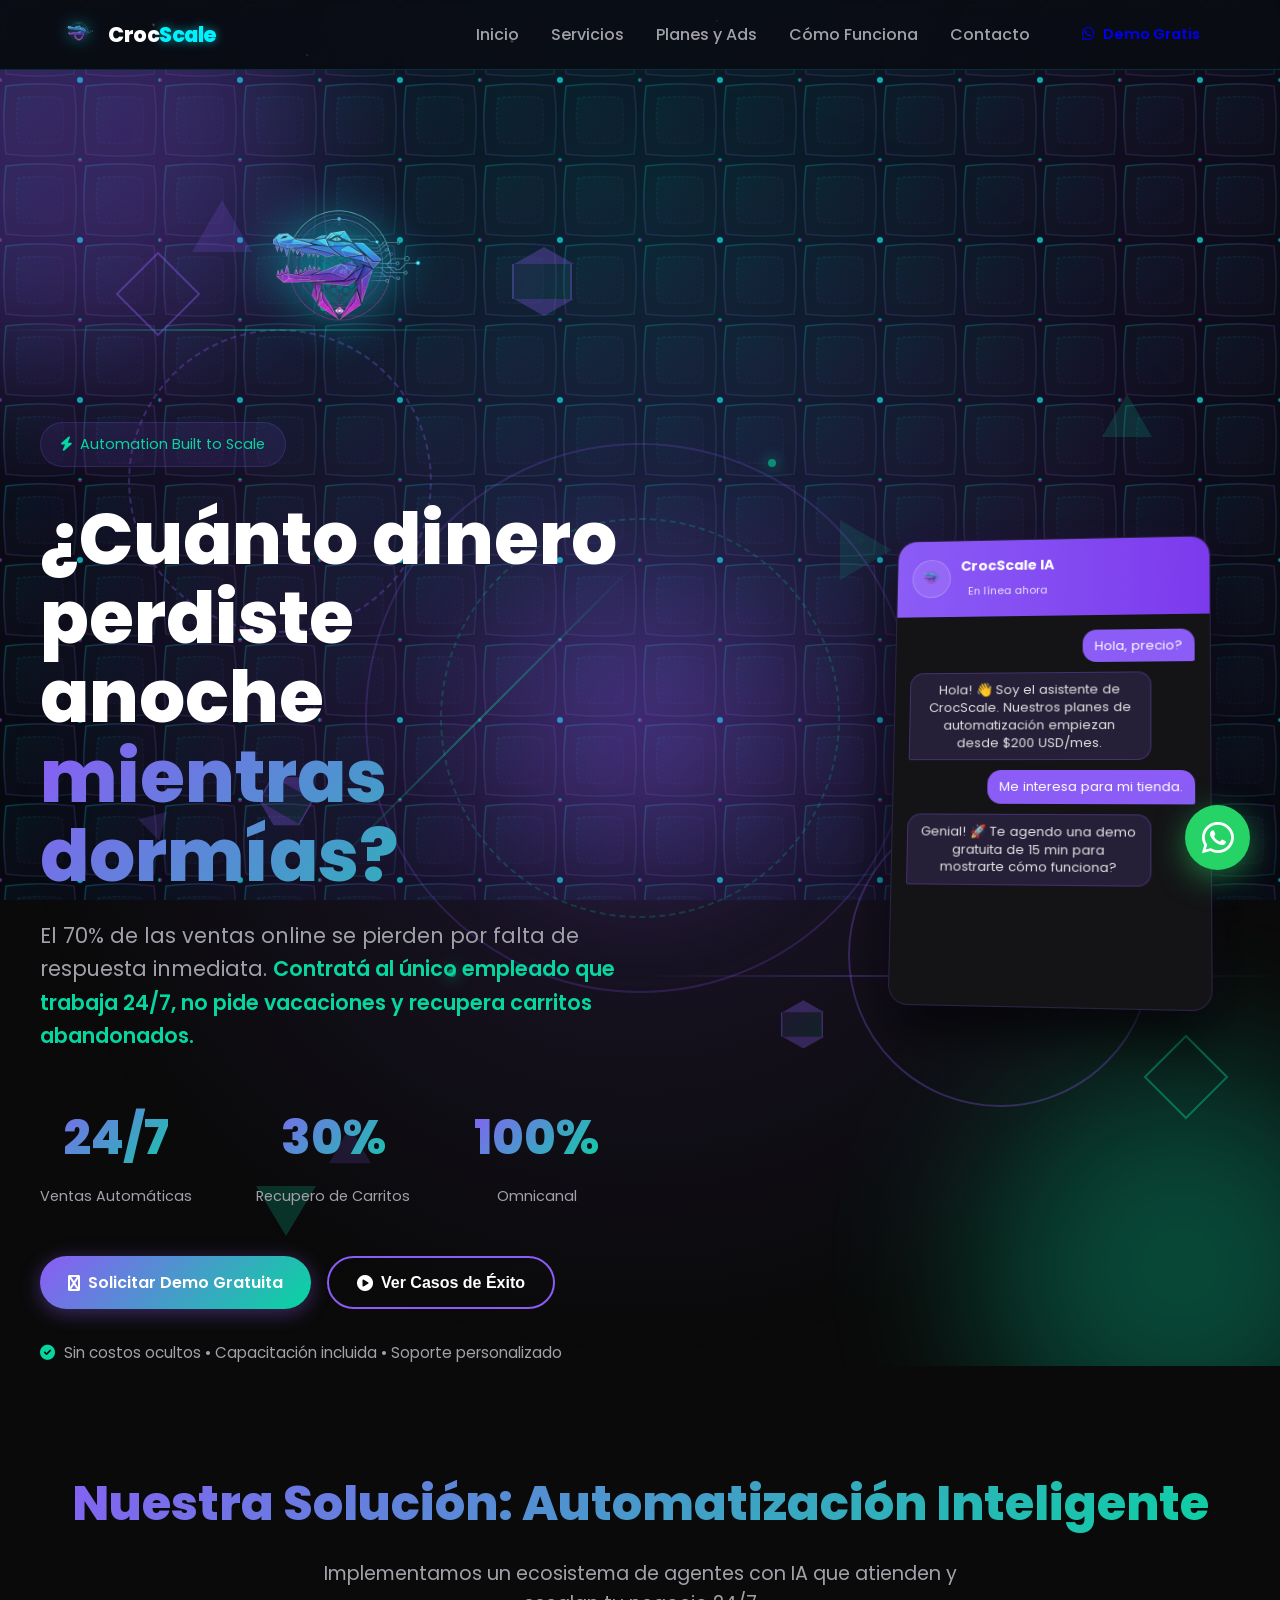
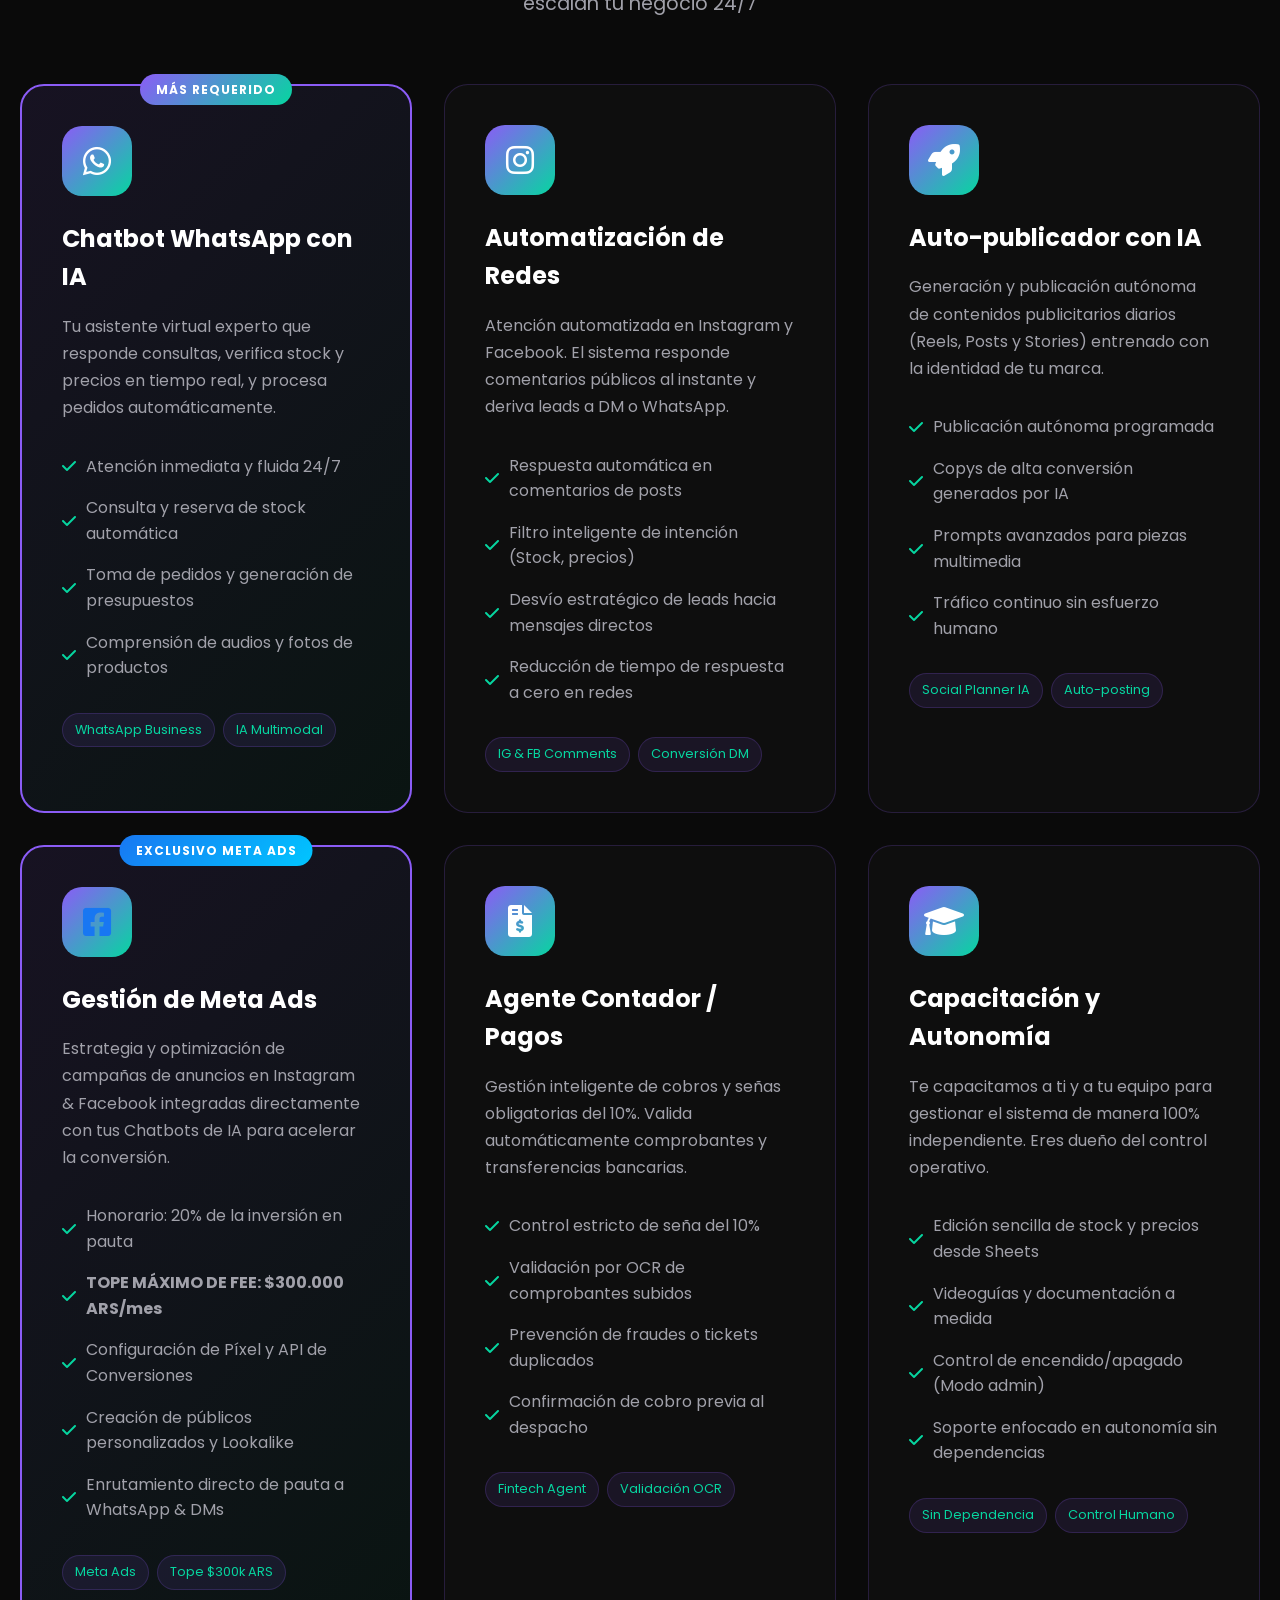
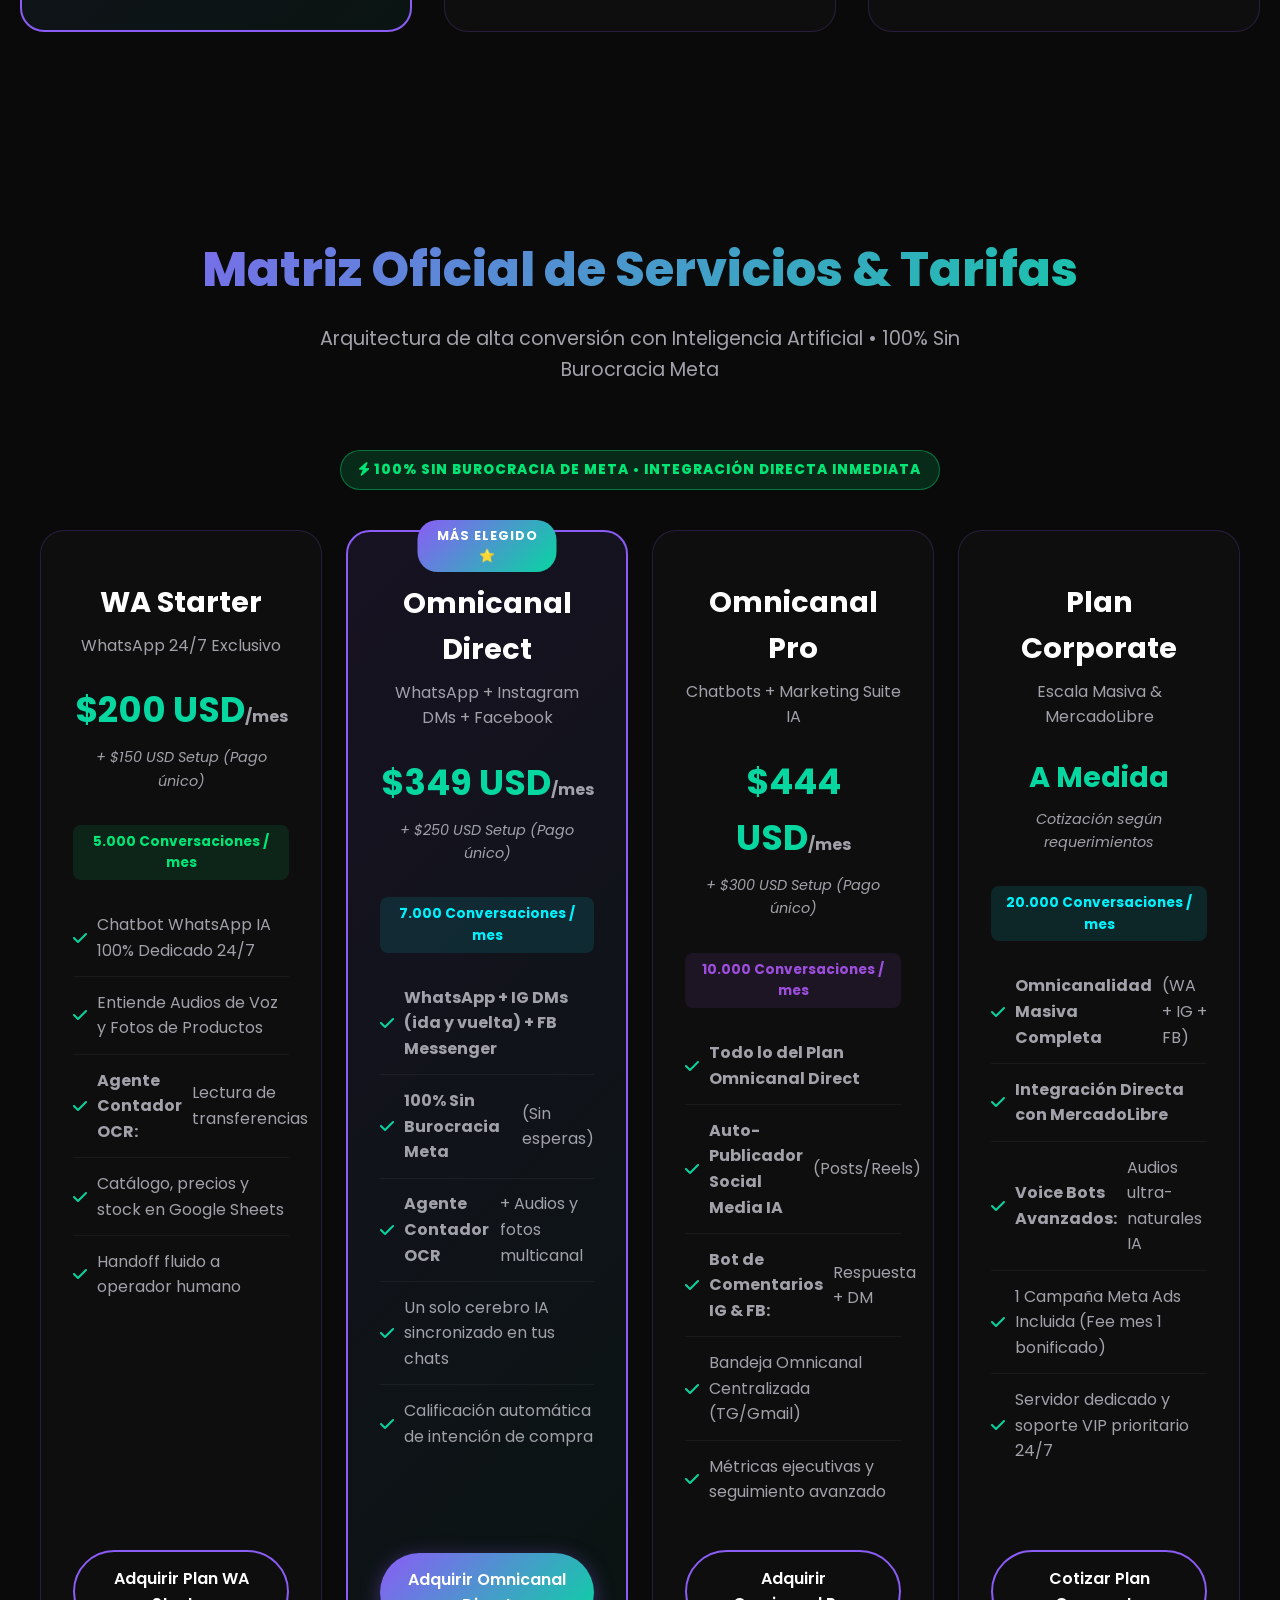
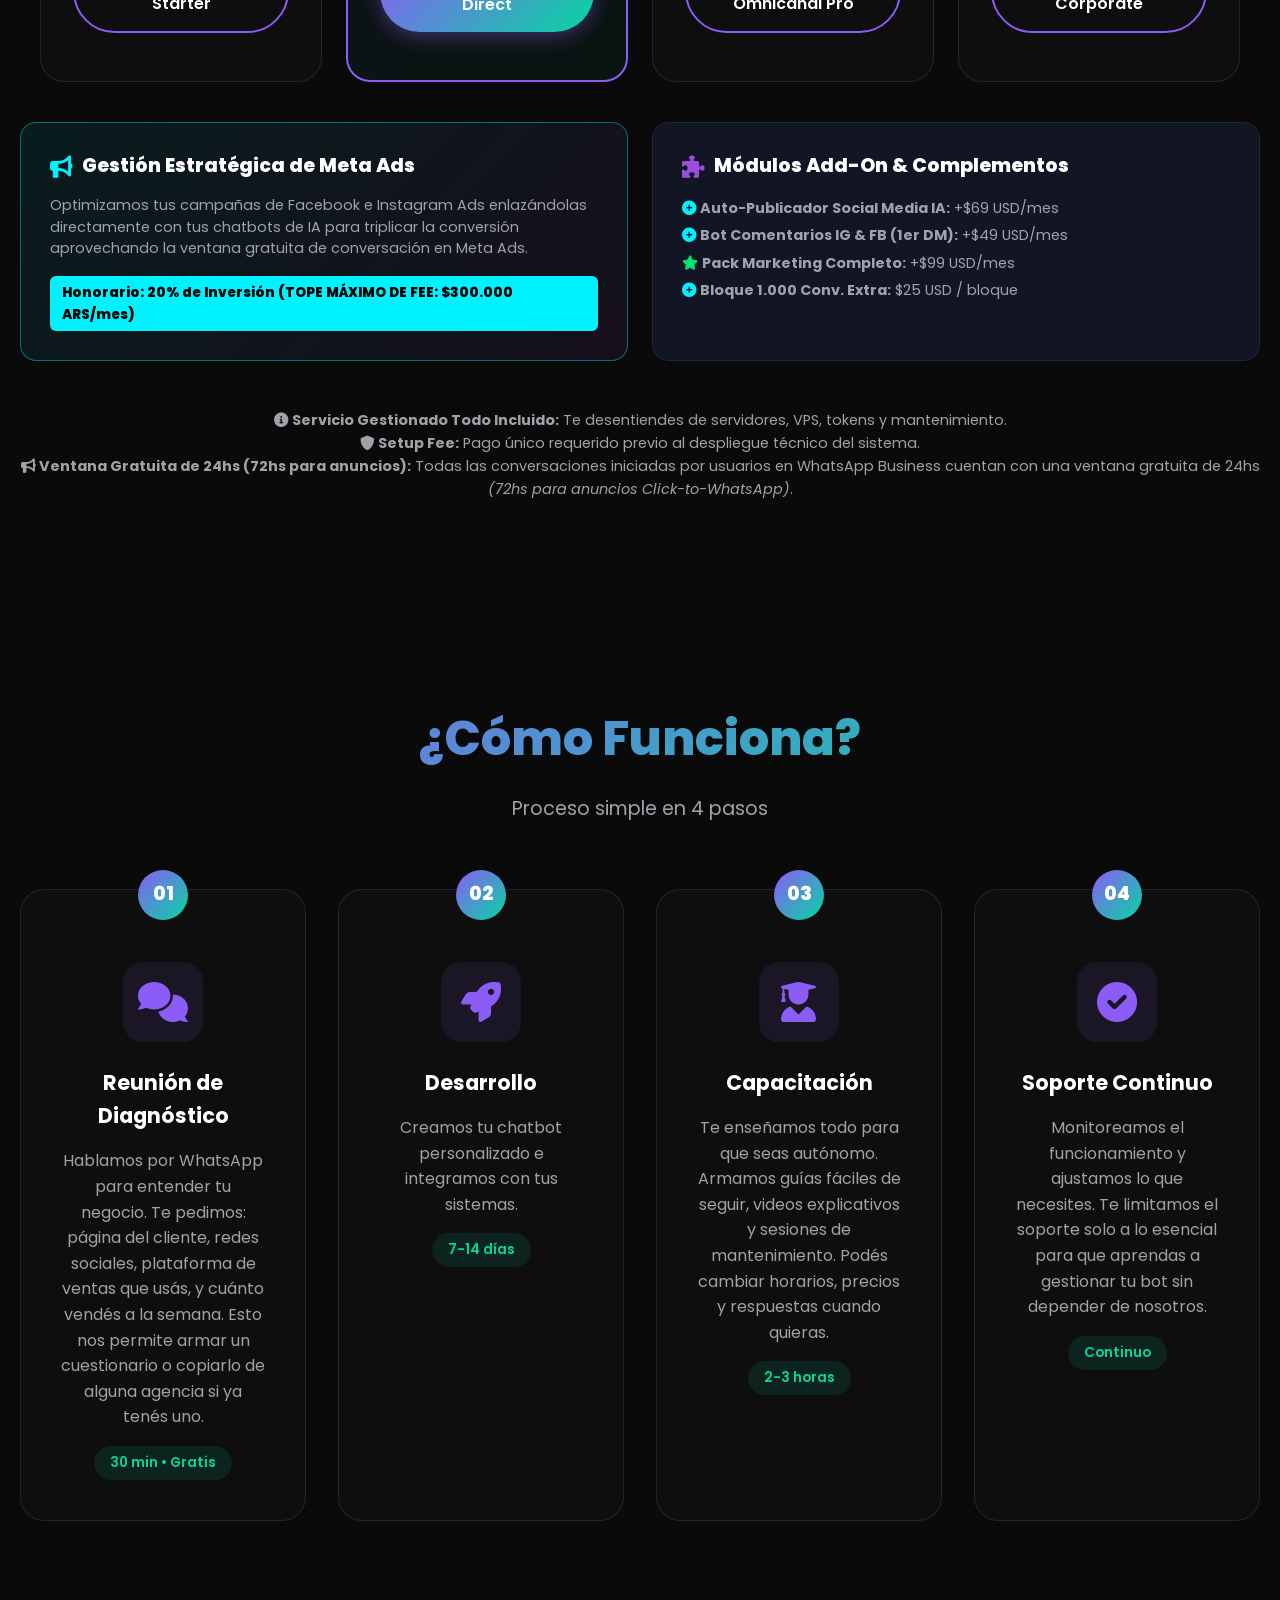
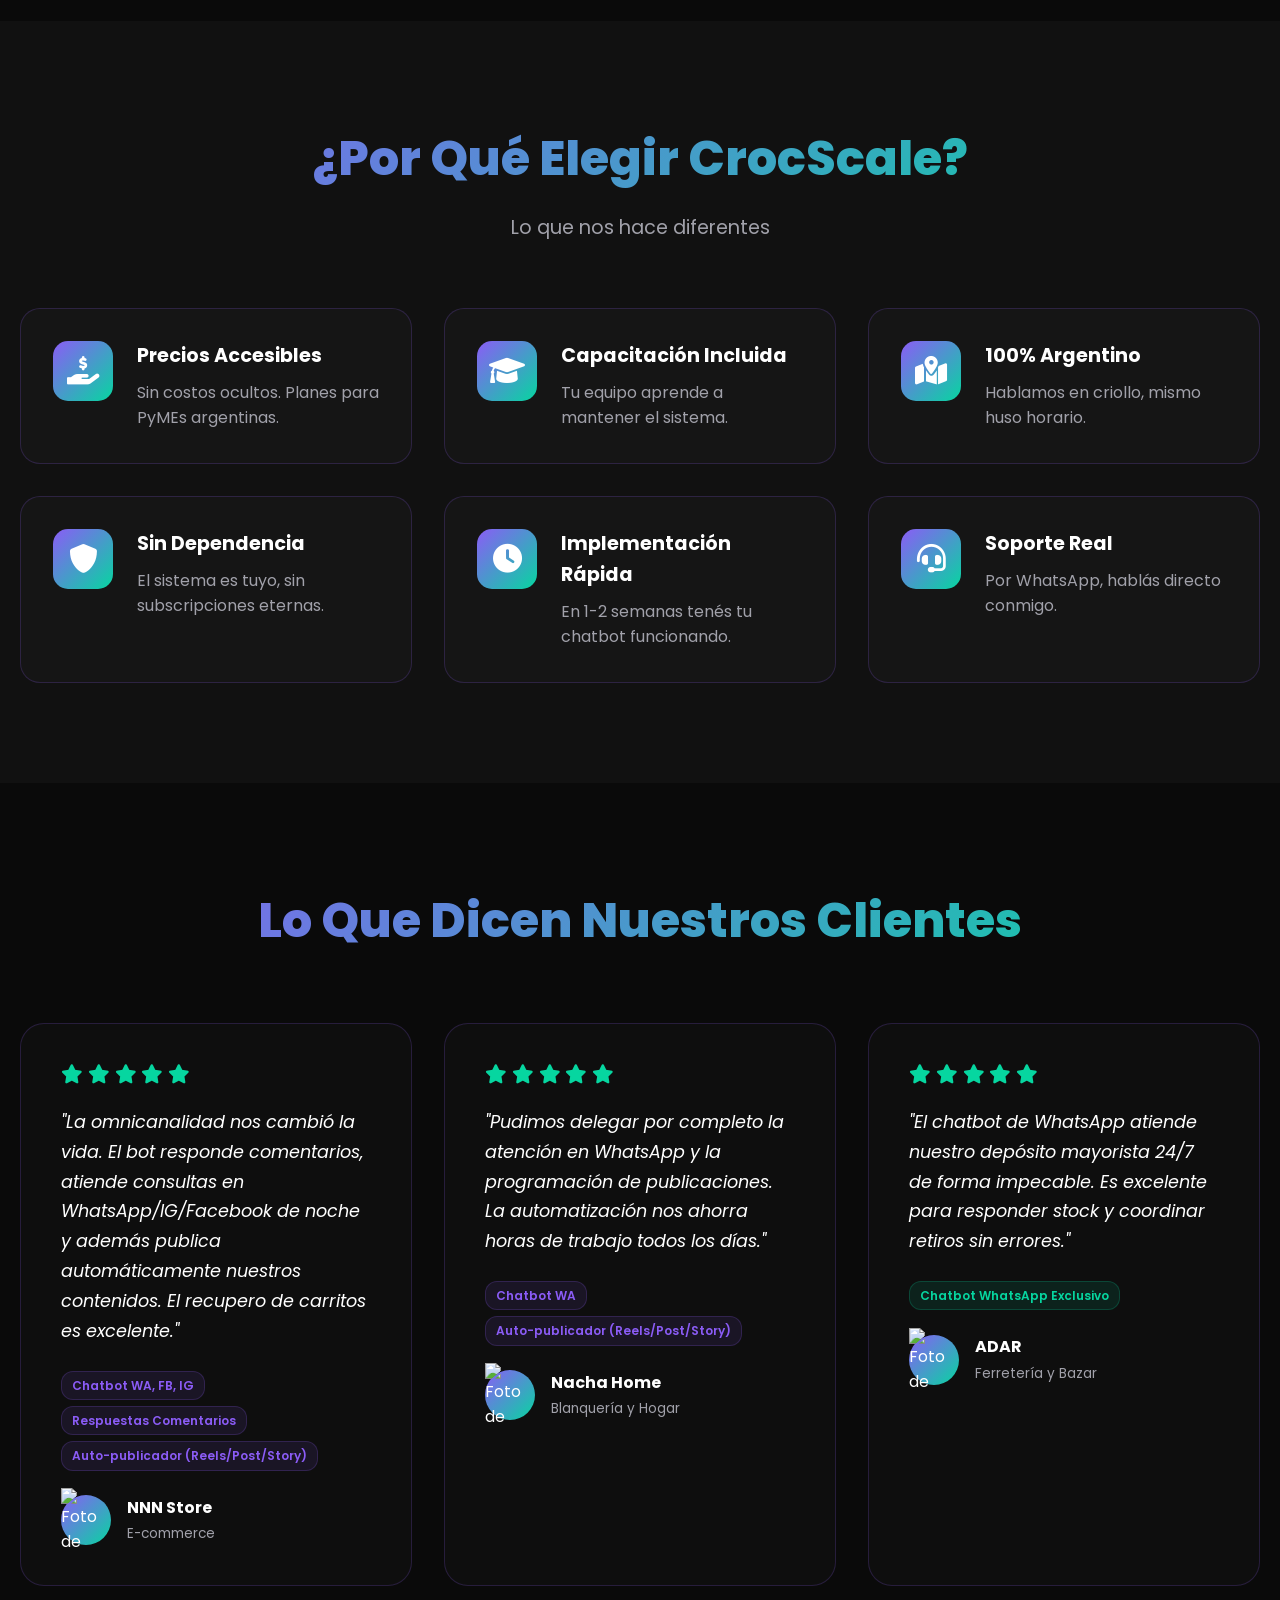
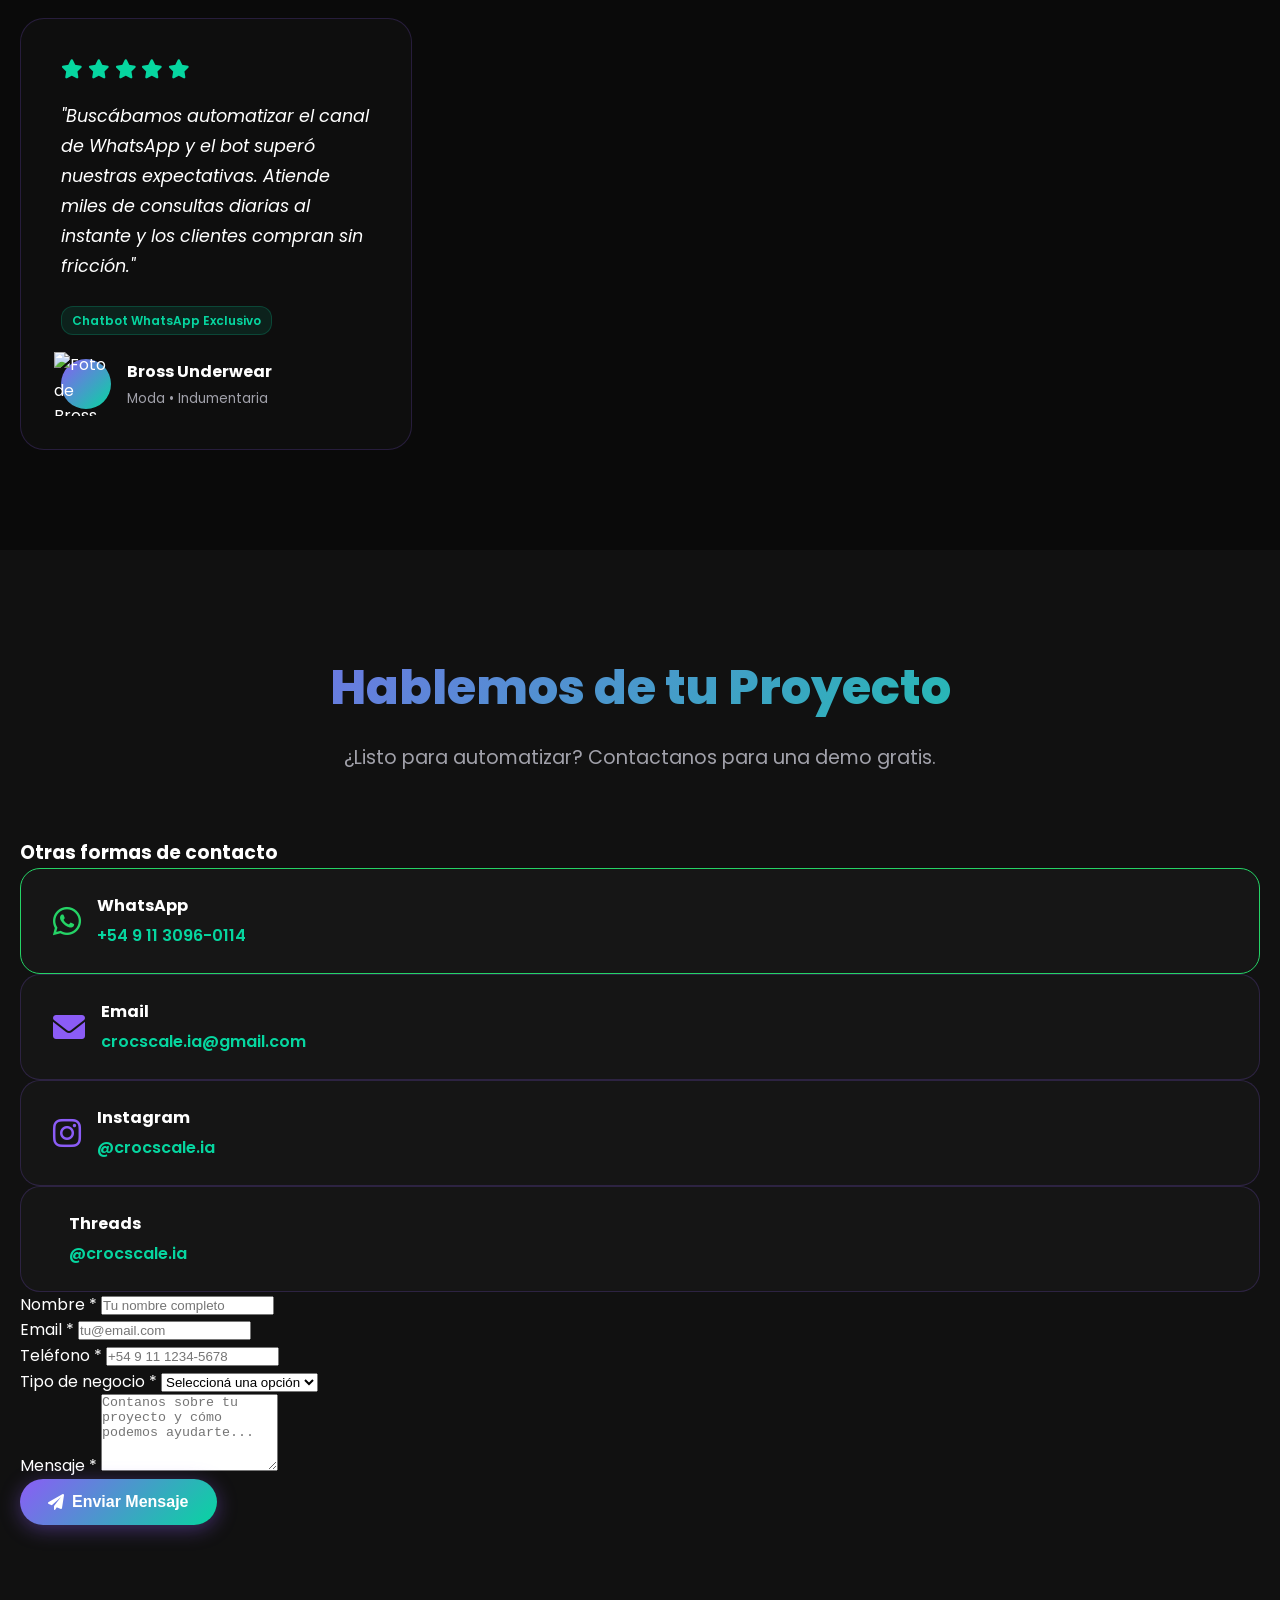
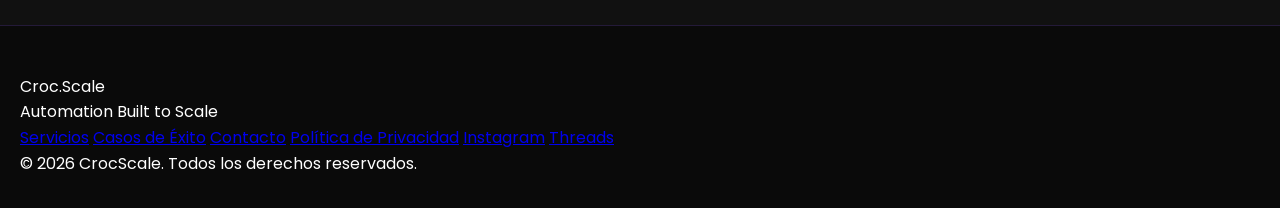
==== index.html @ 931b7dd3 "refactor(pricing): remove message count approximations to avoid confusion, remove 24-48h timeframes," ====
﻿<!DOCTYPE html>
<html lang="es">

<head>
    <meta charset="UTF-8">
    <meta name="viewport" content="width=device-width, initial-scale=1.0">
    <title>CrocScale - Automatización de Ventas con IA para E-commerce</title>
    <meta name="description"
        content="Automatizamos tu atención al cliente y ventas por WhatsApp con IA. Chatbots inteligentes para e-commerce que responden 24/7.">
    <link href="https://fonts.googleapis.com/css2?family=Poppins:wght@300;400;600;700;800&display=swap"
        rel="stylesheet">
    <link rel="stylesheet" href="https://cdnjs.cloudflare.com/ajax/libs/font-awesome/6.0.0/css/all.min.css">
    <link rel="stylesheet" href="./css/styles.css">
    <link rel="stylesheet" href="./css/mobile-menu-fix.css">
    <link rel="stylesheet" href="./css/contact-form.css">
    <!-- EmailJS -->
    <script type="text/javascript" src="https://cdn.jsdelivr.net/npm/@emailjs/browser@4/dist/email.min.js"></script>
</head>

<body>
    <!-- Fondo animado global -->
    <div class="global-background">
        <div class="geometric-shapes-global">
            <!-- Formas geométricas globales -->
            <div class="shape-global shape-global-1"></div>
            <div class="shape-global shape-global-2"></div>
            <div class="shape-global shape-global-3"></div>
            <div class="shape-global shape-global-4"></div>

        </div>
    </div>
    <!-- WhatsApp Float Button -->
    <a href="https://wa.me/5491130960114?text=Hola!%20Quiero%20información%20sobre%20automatización%20con%20IA"
        class="whatsapp-float" target="_blank" title="Contactar por WhatsApp">
        <i class="fab fa-whatsapp"></i>
    </a>

    <!-- Header -->
    <header class="header">
        <nav class="nav">
            <div class="nav-container">
                <div class="nav-logo">
                    <img src="./images/logo_crocscale.png" alt="CrocScale Logo" class="logo-img">
                    <span class="logo-text">Croc<span class="logo-accent">Scale</span></span>
                </div>
                <div class="nav-menu" id="nav-menu">
                    <a href="#inicio" class="nav-link">Inicio</a>
                    <a href="#servicios" class="nav-link">Servicios</a>
                    <a href="#planes" class="nav-link">Planes y Ads</a>
                    <a href="#como-funciona" class="nav-link">Cómo Funciona</a>
                    <a href="#contacto" class="nav-link">Contacto</a>
                    <a href="https://wa.me/5491130960114?text=Hola!%20Quiero%20automatizar%20mi%20negocio"
                        target="_blank" class="cta-button nav-cta">
                        <i class="fab fa-whatsapp"></i> Demo Gratis
                    </a>
                </div>
                <div class="nav-toggle" id="nav-toggle" role="button" aria-label="Abrir menú" aria-expanded="false"
                    tabindex="0">
                    <span></span>
                    <span></span>
                    <span></span>
                </div>
            </div>
        </nav>
    </header>

    <!-- Hero Section -->
    <section class="hero" id="inicio">
        <div class="hero-background">
            <div class="geometric-shapes">
                <div class="shape shape-1"></div>
                <div class="shape shape-2"></div>
                <div class="shape shape-3"></div>

                <!-- Triángulos animados -->
                <div class="triangle triangle-1"></div>
                <div class="triangle triangle-2"></div>
                <div class="triangle triangle-3"></div>
                <div class="triangle triangle-4"></div>
                <div class="triangle triangle-5"></div>
                <div class="triangle triangle-6"></div>

                <!-- Líneas de circuito -->
                <div class="circuit-line line-1"></div>
                <div class="circuit-line line-2"></div>
                <div class="circuit-line line-3"></div>

                <!-- Círculos orbitales -->
                <div class="orbital-circle circle-1"></div>
                <div class="orbital-circle circle-2"></div>

                <!-- Hexágonos tecnológicos -->
                <div class="hexagon hex-1"></div>
                <div class="hexagon hex-2"></div>
                <div class="hexagon hex-3"></div>

                <!-- Puntos de conexión -->
                <div class="dot dot-1"></div>
                <div class="dot dot-2"></div>
                <div class="dot dot-3"></div>
                <div class="dot dot-4"></div>
                <div class="dot dot-5"></div>

                <!-- Floating 3D Shapes -->
                <div class="floating-shape shape-cube" style="top: 15%; left: 10%; animation-duration: 25s;"></div>
                <div class="floating-shape shape-cube"
                    style="bottom: 20%; right: 5%; animation-duration: 30s; border-color: var(--accent);"></div>
                <div class="floating-shape shape-pyramid" style="top: 40%; right: 15%;"></div>
                <div class="floating-shape shape-pyramid" style="bottom: 10%; left: 20%; transform: rotate(180deg);">
                </div>
            </div>
        </div>
        <div class="hero-content">
            <div class="container">
                <div class="hero-text-wrapper">
                    <!-- Logo grande de CrocScale -->
                    <div class="hero-logo">
                        <img src="./images/logo_crocscale.png" alt="CrocScale IA" class="logo-main-image">
                    </div>
                    <div class="hero-badge">
                        <i class="fas fa-bolt"></i>
                        <span>Automation Built to Scale</span>
                    </div>
                    <h1 class="hero-title">
                        <span class="title-main">¿Cuánto dinero perdiste anoche</span>
                        <span class="title-accent">mientras dormías?</span>
                    </h1>
                    <p class="hero-subtitle">
                        El 70% de las ventas online se pierden por falta de respuesta inmediata.
                        <strong>Contratá al único empleado que trabaja 24/7, no pide vacaciones y recupera carritos
                            abandonados.</strong>
                    </p>
                    <div class="hero-stats">
                        <div class="stat-item">
                            <div class="stat-number">24/7</div>
                            <div class="stat-label">Ventas Automáticas</div>
                        </div>
                        <div class="stat-item">
                            <div class="stat-number">30%</div>
                            <div class="stat-label">Recupero de Carritos</div>
                        </div>
                        <div class="stat-item">
                            <div class="stat-number">100%</div>
                            <div class="stat-label">Omnicanal</div>
                        </div>
                    </div>
                    <div class="hero-buttons">
                        <a href="https://wa.me/5491130960114?text=Hola!%20Quiero%20una%20demo%20gratuita"
                            target="_blank" class="cta-button primary">
                            <i class="fas fa-whatsapp"></i> Solicitar Demo Gratuita
                        </a>
                        <button class="cta-button secondary"
                            onclick="document.getElementById('casos-exito').scrollIntoView({behavior: 'smooth'})">
                            <i class="fas fa-play-circle"></i> Ver Casos de Éxito
                        </button>
                    </div>
                    <div class="hero-trust">
                        <p><i class="fas fa-check-circle"></i> Sin costos ocultos • Capacitación incluida • Soporte
                            personalizado</p>
                    </div>
                </div>

                <!-- Chat Simulator -->
                <div class="chat-simulator-container">
                    <div class="chat-window">
                        <div class="chat-header">
                            <div class="chat-avatar">
                                <img src="./images/logo_crocscale.png" alt="CrocScale"
                                    style="width: 100%; height: 100%; object-fit: contain;">
                            </div>
                            <div class="chat-info">
                                <h4>CrocScale IA</h4>
                                <span>En línea ahora</span>
                            </div>
                        </div>
                        <div class="chat-body">
                            <div class="chat-message user" style="animation-delay: 1s">Hola, precio?</div>
                            <div class="typing-indicator"
                                style="animation-delay: 1.5s; animation-duration: 1s; display: none;">
                                <div class="typing-dot"></div>
                                <div class="typing-dot"></div>
                                <div class="typing-dot"></div>
                            </div>
                            <div class="chat-message bot" style="animation-delay: 2.5s">Hola! 👋 Soy el asistente de
                                CrocScale. Nuestros planes de automatización empiezan desde $200 USD/mes.</div>
                            <div class="chat-message user" style="animation-delay: 4.5s">Me interesa para mi tienda.
                            </div>
                            <div class="chat-message bot" style="animation-delay: 6s">Genial! 🚀 Te agendo una demo
                                gratuita de 15 min para mostrarte cómo funciona?</div>
                        </div>
                    </div>
                </div>
            </div>
    </section>

    <!-- Servicios Section -->
    <section class="services" id="servicios">
        <div class="container">
            <div class="section-header">
                <h2 class="section-title">Nuestra Solución: Automatización Inteligente</h2>
                <p class="section-subtitle">Implementamos un ecosistema de agentes con IA que atienden y escalan tu negocio 24/7</p>
            </div>
            <div class="services-grid">
                <!-- Chatbot WhatsApp -->
                <div class="service-card featured">
                    <div class="service-badge">MÁS REQUERIDO</div>
                    <div class="service-icon">
                        <i class="fab fa-whatsapp"></i>
                    </div>
                    <h3 class="service-title">Chatbot WhatsApp con IA</h3>
                    <p class="service-description">
                        Tu asistente virtual experto que responde consultas, verifica stock y precios en tiempo real, y procesa pedidos automáticamente.
                    </p>
                    <ul class="service-list">
                        <li><i class="fas fa-check"></i> Atención inmediata y fluida 24/7</li>
                        <li><i class="fas fa-check"></i> Consulta y reserva de stock automática</li>
                        <li><i class="fas fa-check"></i> Toma de pedidos y generación de presupuestos</li>
                        <li><i class="fas fa-check"></i> Comprensión de audios y fotos de productos</li>
                    </ul>
                    <div class="service-features">
                        <span class="feature-tag">WhatsApp Business</span>
                        <span class="feature-tag">IA Multimodal</span>
                    </div>
                </div>

                <!-- Instagram & Facebook -->
                <div class="service-card">
                    <div class="service-icon">
                        <i class="fab fa-instagram"></i>
                    </div>
                    <h3 class="service-title">Automatización de Redes</h3>
                    <p class="service-description">
                        Atención automatizada en Instagram y Facebook. El sistema responde comentarios públicos al instante y deriva leads a DM o WhatsApp.
                    </p>
                    <ul class="service-list">
                        <li><i class="fas fa-check"></i> Respuesta automática en comentarios de posts</li>
                        <li><i class="fas fa-check"></i> Filtro inteligente de intención (Stock, precios)</li>
                        <li><i class="fas fa-check"></i> Desvío estratégico de leads hacia mensajes directos</li>
                        <li><i class="fas fa-check"></i> Reducción de tiempo de respuesta a cero en redes</li>
                    </ul>
                    <div class="service-features">
                        <span class="feature-tag">IG & FB Comments</span>
                        <span class="feature-tag">Conversión DM</span>
                    </div>
                </div>

                <!-- Auto-publicador -->
                <div class="service-card">
                    <div class="service-icon">
                        <i class="fas fa-rocket"></i>
                    </div>
                    <h3 class="service-title">Auto-publicador con IA</h3>
                    <p class="service-description">
                        Generación y publicación autónoma de contenidos publicitarios diarios (Reels, Posts y Stories) entrenado con la identidad de tu marca.
                    </p>
                    <ul class="service-list">
                        <li><i class="fas fa-check"></i> Publicación autónoma programada</li>
                        <li><i class="fas fa-check"></i> Copys de alta conversión generados por IA</li>
                        <li><i class="fas fa-check"></i> Prompts avanzados para piezas multimedia</li>
                        <li><i class="fas fa-check"></i> Tráfico continuo sin esfuerzo humano</li>
                    </ul>
                    <div class="service-features">
                        <span class="feature-tag">Social Planner IA</span>
                        <span class="feature-tag">Auto-posting</span>
                    </div>
                </div>

                <!-- Meta Ads & Pauta -->
                <div class="service-card featured">
                    <div class="service-badge" style="background: linear-gradient(135deg, #1877F2, #00C6FF);">EXCLUSIVO META ADS</div>
                    <div class="service-icon">
                        <i class="fab fa-facebook-square" style="color: #1877F2;"></i>
                    </div>
                    <h3 class="service-title">Gestión de Meta Ads</h3>
                    <p class="service-description">
                        Estrategia y optimización de campañas de anuncios en Instagram & Facebook integradas directamente con tus Chatbots de IA para acelerar la conversión.
                    </p>
                    <ul class="service-list">
                        <li><i class="fas fa-check"></i> Honorario: 20% de la inversión en pauta</li>
                        <li><i class="fas fa-check"></i> <strong>TOPE MÁXIMO DE FEE: $300.000 ARS/mes</strong></li>
                        <li><i class="fas fa-check"></i> Configuración de Píxel y API de Conversiones</li>
                        <li><i class="fas fa-check"></i> Creación de públicos personalizados y Lookalike</li>
                        <li><i class="fas fa-check"></i> Enrutamiento directo de pauta a WhatsApp & DMs</li>
                    </ul>
                    <div class="service-features">
                        <span class="feature-tag">Meta Ads</span>
                        <span class="feature-tag">Tope $300k ARS</span>
                    </div>
                </div>

                <!-- Agente Contador -->
                <div class="service-card">
                    <div class="service-icon">
                        <i class="fas fa-file-invoice-dollar"></i>
                    </div>
                    <h3 class="service-title">Agente Contador / Pagos</h3>
                    <p class="service-description">
                        Gestión inteligente de cobros y señas obligatorias del 10%. Valida automáticamente comprobantes y transferencias bancarias.
                    </p>
                    <ul class="service-list">
                        <li><i class="fas fa-check"></i> Control estricto de seña del 10%</li>
                        <li><i class="fas fa-check"></i> Validación por OCR de comprobantes subidos</li>
                        <li><i class="fas fa-check"></i> Prevención de fraudes o tickets duplicados</li>
                        <li><i class="fas fa-check"></i> Confirmación de cobro previa al despacho</li>
                    </ul>
                    <div class="service-features">
                        <span class="feature-tag">Fintech Agent</span>
                        <span class="feature-tag">Validación OCR</span>
                    </div>
                </div>

                <!-- Capacitación y Soporte -->
                <div class="service-card">
                    <div class="service-icon">
                        <i class="fas fa-graduation-cap"></i>
                    </div>
                    <h3 class="service-title">Capacitación y Autonomía</h3>
                    <p class="service-description">
                        Te capacitamos a ti y a tu equipo para gestionar el sistema de manera 100% independiente. Eres dueño del control operativo.
                    </p>
                    <ul class="service-list">
                        <li><i class="fas fa-check"></i> Edición sencilla de stock y precios desde Sheets</li>
                        <li><i class="fas fa-check"></i> Videoguías y documentación a medida</li>
                        <li><i class="fas fa-check"></i> Control de encendido/apagado (Modo admin)</li>
                        <li><i class="fas fa-check"></i> Soporte enfocado en autonomía sin dependencias</li>
                    </ul>
                    <div class="service-features">
                        <span class="feature-tag">Sin Dependencia</span>
                        <span class="feature-tag">Control Humano</span>
                    </div>
                </div>
            </div>
        </div>
    </section>

    <!-- Planes Section -->
    <section class="pricing-section" id="planes">
        <div class="container">
            <div class="section-header">
                <h2 class="section-title">Matriz Oficial de Servicios & Tarifas</h2>
                <p class="section-subtitle">Arquitectura de alta conversión con Inteligencia Artificial • 100% Sin Burocracia Meta</p>
            </div>

            <!-- BADGE HERO SIN BUROCRACIA -->
            <div style="text-align: center; margin-bottom: 2.5rem;">
                <div style="display: inline-block; background: rgba(0, 230, 118, 0.15); border: 1px solid rgba(0, 230, 118, 0.4); color: #00e676; font-size: 0.85rem; font-weight: 800; padding: 8px 18px; border-radius: 25px; text-transform: uppercase; letter-spacing: 1px;">
                    <i class="fas fa-bolt"></i> 100% Sin Burocracia de Meta • Integración Directa Inmediata
                </div>
            </div>

            <div class="pricing-grid" style="grid-template-columns: repeat(auto-fit, minmax(260px, 1fr)); gap: 1.5rem;">
                <!-- Plan WA Starter -->
                <div class="pricing-card">
                    <div class="pricing-header">
                        <h3>WA Starter</h3>
                        <p class="pricing-subtitle">WhatsApp 24/7 Exclusivo</p>
                        <div class="pricing-price">$200 USD<small>/mes</small></div>
                        <p class="pricing-setup">+ $150 USD Setup (Pago único)</p>
                    </div>
                    <div class="pricing-body">
                        <div style="background: rgba(0, 230, 118, 0.1); color: #00e676; font-size: 0.85rem; font-weight: 700; padding: 6px 10px; border-radius: 8px; text-align: center; margin-bottom: 1.2rem;">
                            5.000 Conversaciones / mes
                        </div>
                        <ul class="pricing-features">
                            <li><i class="fas fa-check"></i> Chatbot WhatsApp IA 100% Dedicado 24/7</li>
                            <li><i class="fas fa-check"></i> Entiende Audios de Voz y Fotos de Productos</li>
                            <li><i class="fas fa-check"></i> <strong>Agente Contador OCR:</strong> Lectura de transferencias</li>
                            <li><i class="fas fa-check"></i> Catálogo, precios y stock en Google Sheets</li>
                            <li><i class="fas fa-check"></i> Handoff fluido a operador humano</li>
                        </ul>
                        <a href="https://wa.me/5491130960114?text=Me%20interesa%20el%20Plan%20WA%20Starter" target="_blank"
                            class="cta-button secondary full-width">
                            Adquirir Plan WA Starter
                        </a>
                    </div>
                </div>

                <!-- Plan Omnicanal Direct -->
                <div class="pricing-card featured">
                    <div class="pricing-badge">MÁS ELEGIDO ⭐</div>
                    <div class="pricing-header">
                        <h3>Omnicanal Direct</h3>
                        <p class="pricing-subtitle">WhatsApp + Instagram DMs + Facebook</p>
                        <div class="pricing-price">$349 USD<small>/mes</small></div>
                        <p class="pricing-setup">+ $250 USD Setup (Pago único)</p>
                    </div>
                    <div class="pricing-body">
                        <div style="background: rgba(0, 242, 254, 0.1); color: #00f2fe; font-size: 0.85rem; font-weight: 700; padding: 6px 10px; border-radius: 8px; text-align: center; margin-bottom: 1.2rem;">
                            7.000 Conversaciones / mes
                        </div>
                        <ul class="pricing-features">
                            <li><i class="fas fa-check"></i> <strong>WhatsApp + IG DMs (ida y vuelta) + FB Messenger</strong></li>
                            <li><i class="fas fa-check"></i> <strong>100% Sin Burocracia Meta</strong> (Sin esperas)</li>
                            <li><i class="fas fa-check"></i> <strong>Agente Contador OCR</strong> + Audios y fotos multicanal</li>
                            <li><i class="fas fa-check"></i> Un solo cerebro IA sincronizado en tus chats</li>
                            <li><i class="fas fa-check"></i> Calificación automática de intención de compra</li>
                        </ul>
                        <a href="https://wa.me/5491130960114?text=Me%20interesa%20el%20Plan%20Omnicanal%20Direct" target="_blank"
                            class="cta-button primary full-width">
                            Adquirir Omnicanal Direct
                        </a>
                    </div>
                </div>

                <!-- Omnicanal Pro -->
                <div class="pricing-card">
                    <div class="pricing-header">
                        <h3>Omnicanal Pro</h3>
                        <p class="pricing-subtitle">Chatbots + Marketing Suite IA</p>
                        <div class="pricing-price">$444 USD<small>/mes</small></div>
                        <p class="pricing-setup">+ $300 USD Setup (Pago único)</p>
                    </div>
                    <div class="pricing-body">
                        <div style="background: rgba(157, 78, 221, 0.1); color: #9d4edd; font-size: 0.85rem; font-weight: 700; padding: 6px 10px; border-radius: 8px; text-align: center; margin-bottom: 1.2rem;">
                            10.000 Conversaciones / mes
                        </div>
                        <ul class="pricing-features">
                            <li><i class="fas fa-check"></i> <strong>Todo lo del Plan Omnicanal Direct</strong></li>
                            <li><i class="fas fa-check"></i> <strong>Auto-Publicador Social Media IA</strong> (Posts/Reels)</li>
                            <li><i class="fas fa-check"></i> <strong>Bot de Comentarios IG & FB:</strong> Respuesta + DM</li>
                            <li><i class="fas fa-check"></i> Bandeja Omnicanal Centralizada (TG/Gmail)</li>
                            <li><i class="fas fa-check"></i> Métricas ejecutivas y seguimiento avanzado</li>
                        </ul>
                        <a href="https://wa.me/5491130960114?text=Me%20interesa%20el%20Plan%20Omnicanal%20Pro" target="_blank"
                            class="cta-button secondary full-width">
                            Adquirir Omnicanal Pro
                        </a>
                    </div>
                </div>

                <!-- Plan Corporate -->
                <div class="pricing-card">
                    <div class="pricing-header">
                        <h3>Plan Corporate</h3>
                        <p class="pricing-subtitle">Escala Masiva & MercadoLibre</p>
                        <div class="pricing-price" style="font-size: 1.8rem;">A Medida</div>
                        <p class="pricing-setup">Cotización según requerimientos</p>
                    </div>
                    <div class="pricing-body">
                        <div style="background: rgba(0, 242, 254, 0.1); color: #00f2fe; font-size: 0.85rem; font-weight: 700; padding: 6px 10px; border-radius: 8px; text-align: center; margin-bottom: 1.2rem;">
                            20.000 Conversaciones / mes
                        </div>
                        <ul class="pricing-features">
                            <li><i class="fas fa-check"></i> <strong>Omnicanalidad Masiva Completa</strong> (WA + IG + FB)</li>
                            <li><i class="fas fa-check"></i> <strong>Integración Directa con MercadoLibre</strong></li>
                            <li><i class="fas fa-check"></i> <strong>Voice Bots Avanzados:</strong> Audios ultra-naturales IA</li>
                            <li><i class="fas fa-check"></i> 1 Campaña Meta Ads Incluida (Fee mes 1 bonificado)</li>
                            <li><i class="fas fa-check"></i> Servidor dedicado y soporte VIP prioritario 24/7</li>
                        </ul>
                        <a href="https://wa.me/5491130960114?text=Hola,%20quiero%20cotizar%20el%20Plan%20Corporate%20a%20medida" target="_blank"
                            class="cta-button secondary full-width">
                            Cotizar Plan Corporate
                        </a>
                    </div>
                </div>
            </div>

            <!-- BLOQUE DE META ADS & ADD-ONS -->
            <div style="display: grid; grid-template-columns: repeat(auto-fit, minmax(320px, 1fr)); gap: 1.5rem; margin-top: 2.5rem;">
                <!-- Meta Ads -->
                <div style="background: linear-gradient(135deg, rgba(0, 242, 254, 0.08), rgba(157, 78, 221, 0.08)); border: 1px solid rgba(0, 242, 254, 0.4); border-radius: 16px; padding: 1.8rem;">
                    <div style="display: flex; align-items: center; gap: 10px; margin-bottom: 0.8rem;">
                        <i class="fas fa-bullhorn" style="color: #00f2fe; font-size: 1.4rem;"></i>
                        <h3 style="font-size: 1.2rem; font-weight: 800; color: #fff;">Gestión Estratégica de Meta Ads</h3>
                    </div>
                    <p style="font-size: 0.9rem; color: var(--text-secondary); line-height: 1.5; margin-bottom: 1rem;">
                        Optimizamos tus campañas de Facebook e Instagram Ads enlazándolas directamente con tus chatbots de IA para triplicar la conversión aprovechando la ventana gratuita de conversación en Meta Ads.
                    </p>
                    <div style="background: #00f2fe; color: #000; font-weight: 800; font-size: 0.85rem; padding: 6px 12px; border-radius: 6px; display: inline-block;">
                        Honorario: 20% de Inversión (TOPE MÁXIMO DE FEE: $300.000 ARS/mes)
                    </div>
                </div>

                <!-- Add-ons -->
                <div style="background: var(--card-bg, #121624); border: 1px solid var(--card-border, #1e2638); border-radius: 16px; padding: 1.8rem;">
                    <div style="display: flex; align-items: center; gap: 10px; margin-bottom: 0.8rem;">
                        <i class="fas fa-puzzle-piece" style="color: #9d4edd; font-size: 1.4rem;"></i>
                        <h3 style="font-size: 1.2rem; font-weight: 800; color: #fff;">Módulos Add-On & Complementos</h3>
                    </div>
                    <ul style="list-style: none; font-size: 0.9rem; color: var(--text-secondary); line-height: 1.9;">
                        <li><i class="fas fa-plus-circle" style="color:#00f2fe;"></i> <strong>Auto-Publicador Social Media IA:</strong> +$69 USD/mes</li>
                        <li><i class="fas fa-plus-circle" style="color:#00f2fe;"></i> <strong>Bot Comentarios IG & FB (1er DM):</strong> +$49 USD/mes</li>
                        <li><i class="fas fa-star" style="color:#00e676;"></i> <strong>Pack Marketing Completo:</strong> +$99 USD/mes</li>
                        <li><i class="fas fa-plus-circle" style="color:#00f2fe;"></i> <strong>Bloque 1.000 Conv. Extra:</strong> $25 USD / bloque</li>
                    </ul>
                </div>
            </div>

            <!-- Aclaraciones y modelos de servicio -->
            <div class="pricing-notes" style="margin-top: 3rem; text-align: center; font-size: 0.9rem; color: var(--text-secondary); line-height: 1.6;">
                <p><i class="fas fa-info-circle"></i> <strong>Servicio Gestionado Todo Incluido:</strong> Te desentiendes de servidores, VPS, tokens y mantenimiento.</p>
                <p><i class="fas fa-shield-alt"></i> <strong>Setup Fee:</strong> Pago único requerido previo al despliegue técnico del sistema.</p>
                <p><i class="fas fa-bullhorn"></i> <strong>Ventana Gratuita de 24hs (72hs para anuncios):</strong> Todas las conversaciones iniciadas por usuarios en WhatsApp Business cuentan con una ventana gratuita de 24hs <em>(72hs para anuncios Click-to-WhatsApp)</em>.</p>
            </div>
        </div>
    </section>

    <!-- Cómo Funciona -->
    <section class="how-it-works" id="como-funciona">
        <div class="container">
            <div class="section-header">
                <h2 class="section-title">¿Cómo Funciona?</h2>
                <p class="section-subtitle">Proceso simple en 4 pasos</p>
            </div>
            <div class="steps-container">
                <div class="step-item">
                    <div class="step-number">01</div>
                    <div class="step-icon">
                        <i class="fas fa-comments"></i>
                    </div>
                    <h3>Reunión de Diagnóstico</h3>
                    <p>Hablamos por WhatsApp para entender tu negocio. Te pedimos: página del cliente, redes sociales,
                        plataforma de ventas que usás, y cuánto vendés a la semana. Esto nos permite armar un
                        cuestionario o copiarlo de alguna agencia si ya tenés uno.</p>
                    <div class="step-time">30 min • Gratis</div>
                </div>

                <div class="step-item">
                    <div class="step-number">02</div>
                    <div class="step-icon">
                        <i class="fas fa-rocket"></i>
                    </div>
                    <h3>Desarrollo</h3>
                    <p>Creamos tu chatbot personalizado e integramos con tus sistemas.</p>
                    <div class="step-time">7-14 días</div>
                </div>

                <div class="step-item">
                    <div class="step-number">03</div>
                    <div class="step-icon">
                        <i class="fas fa-user-graduate"></i>
                    </div>
                    <h3>Capacitación</h3>
                    <p>Te enseñamos todo para que seas autónomo. Armamos guías fáciles de seguir, videos explicativos y
                        sesiones de mantenimiento. Podés cambiar horarios, precios y respuestas cuando quieras.</p>
                    <div class="step-time">2-3 horas</div>
                </div>

                <div class="step-item">
                    <div class="step-number">04</div>
                    <div class="step-icon">
                        <i class="fas fa-check-circle"></i>
                    </div>
                    <h3>Soporte Continuo</h3>
                    <p>Monitoreamos el funcionamiento y ajustamos lo que necesites. Te limitamos el soporte solo a lo
                        esencial para que aprendas a gestionar tu bot sin depender de nosotros.</p>
                    <div class="step-time">Continuo</div>
                </div>
            </div>
        </div>
    </section>

    <!-- Beneficios -->
    <section class="benefits">
        <div class="container">
            <div class="section-header">
                <h2 class="section-title">¿Por Qué Elegir CrocScale?</h2>
                <p class="section-subtitle">Lo que nos hace diferentes</p>
            </div>
            <div class="benefits-grid">
                <div class="benefit-item">
                    <div class="benefit-icon">
                        <i class="fas fa-hand-holding-usd"></i>
                    </div>
                    <div class="benefit-content">
                        <h3>Precios Accesibles</h3>
                        <p>Sin costos ocultos. Planes para PyMEs argentinas.</p>
                    </div>
                </div>

                <div class="benefit-item">
                    <div class="benefit-icon">
                        <i class="fas fa-graduation-cap"></i>
                    </div>
                    <div class="benefit-content">
                        <h3>Capacitación Incluida</h3>
                        <p>Tu equipo aprende a mantener el sistema.</p>
                    </div>
                </div>

                <div class="benefit-item">
                    <div class="benefit-icon">
                        <i class="fas fa-map-marked-alt"></i>
                    </div>
                    <div class="benefit-content">
                        <h3>100% Argentino</h3>
                        <p>Hablamos en criollo, mismo huso horario.</p>
                    </div>
                </div>

                <div class="benefit-item">
                    <div class="benefit-icon">
                        <i class="fas fa-shield-alt"></i>
                    </div>
                    <div class="benefit-content">
                        <h3>Sin Dependencia</h3>
                        <p>El sistema es tuyo, sin subscripciones eternas.</p>
                    </div>
                </div>

                <div class="benefit-item">
                    <div class="benefit-icon">
                        <i class="fas fa-clock"></i>
                    </div>
                    <div class="benefit-content">
                        <h3>Implementación Rápida</h3>
                        <p>En 1-2 semanas tenés tu chatbot funcionando.</p>
                    </div>
                </div>

                <div class="benefit-item">
                    <div class="benefit-icon">
                        <i class="fas fa-headset"></i>
                    </div>
                    <div class="benefit-content">
                        <h3>Soporte Real</h3>
                        <p>Por WhatsApp, hablás directo conmigo.</p>
                    </div>
                </div>
            </div>
        </div>
    </section>

    <!-- Testimonios -->
    <section class="testimonials" id="casos-exito">
        <div class="container">
            <div class="section-header">
                <h2 class="section-title">Lo Que Dicen Nuestros Clientes</h2>
            </div>
            <div class="testimonials-grid">
                <!-- NNN Store -->
                <div class="testimonial-card">
                    <div class="testimonial-stars">
                        <i class="fas fa-star"></i>
                        <i class="fas fa-star"></i>
                        <i class="fas fa-star"></i>
                        <i class="fas fa-star"></i>
                        <i class="fas fa-star"></i>
                    </div>
                    <p class="testimonial-text">
                        "La omnicanalidad nos cambió la vida. El bot responde comentarios, atiende consultas en WhatsApp/IG/Facebook de noche y además publica automáticamente nuestros contenidos. El recupero de carritos es excelente."
                    </p>
                    <div class="testimonial-tags">
                        <span class="testimonial-tag">Chatbot WA, FB, IG</span>
                        <span class="testimonial-tag">Respuestas Comentarios</span>
                        <span class="testimonial-tag">Auto-publicador (Reels/Post/Story)</span>
                    </div>
                    <div class="testimonial-author">
                        <div class="author-avatar">
                            <img src="./images/nnn.png" alt="Foto de NNN Store" class="author-img" loading="lazy"
                                width="64" height="64">
                        </div>
                        <div class="author-info">
                            <h4>NNN Store</h4>
                            <p>E-commerce</p>
                        </div>
                    </div>
                </div>

                <!-- Nacha Home -->
                <div class="testimonial-card">
                    <div class="testimonial-stars">
                        <i class="fas fa-star"></i>
                        <i class="fas fa-star"></i>
                        <i class="fas fa-star"></i>
                        <i class="fas fa-star"></i>
                        <i class="fas fa-star"></i>
                    </div>
                    <p class="testimonial-text">
                        "Pudimos delegar por completo la atención en WhatsApp y la programación de publicaciones. La automatización nos ahorra horas de trabajo todos los días."
                    </p>
                    <div class="testimonial-tags">
                        <span class="testimonial-tag">Chatbot WA</span>
                        <span class="testimonial-tag">Auto-publicador (Reels/Post/Story)</span>
                    </div>
                    <div class="testimonial-author">
                        <div class="author-avatar">
                            <img src="./images/nacha.png" alt="Foto de Nacha Home" class="author-img" loading="lazy"
                                width="64" height="64">
                        </div>
                        <div class="author-info">
                            <h4>Nacha Home</h4>
                            <p>Blanquería y Hogar</p>
                        </div>
                    </div>
                </div>

                <!-- ADAR -->
                <div class="testimonial-card">
                    <div class="testimonial-stars">
                        <i class="fas fa-star"></i>
                        <i class="fas fa-star"></i>
                        <i class="fas fa-star"></i>
                        <i class="fas fa-star"></i>
                        <i class="fas fa-star"></i>
                    </div>
                    <p class="testimonial-text">
                        "El chatbot de WhatsApp atiende nuestro depósito mayorista 24/7 de forma impecable. Es excelente para responder stock y coordinar retiros sin errores."
                    </p>
                    <div class="testimonial-tags">
                        <span class="testimonial-tag exclusive">Chatbot WhatsApp Exclusivo</span>
                    </div>
                    <div class="testimonial-author">
                        <div class="author-avatar">
                            <img src="./images/adar.jpg" alt="Foto de ADAR" class="author-img" loading="lazy"
                                width="64" height="64">
                        </div>
                        <div class="author-info">
                            <h4>ADAR</h4>
                            <p>Ferretería y Bazar</p>
                        </div>
                    </div>
                </div>

                <!-- Bross Underwear -->
                <div class="testimonial-card">
                    <div class="testimonial-stars">
                        <i class="fas fa-star"></i>
                        <i class="fas fa-star"></i>
                        <i class="fas fa-star"></i>
                        <i class="fas fa-star"></i>
                        <i class="fas fa-star"></i>
                    </div>
                    <p class="testimonial-text">
                        "Buscábamos automatizar el canal de WhatsApp y el bot superó nuestras expectativas. Atiende miles de consultas diarias al instante y los clientes compran sin fricción."
                    </p>
                    <div class="testimonial-tags">
                        <span class="testimonial-tag exclusive">Chatbot WhatsApp Exclusivo</span>
                    </div>
                    <div class="testimonial-author">
                        <div class="author-avatar">
                            <img src="./images/bross.png" alt="Foto de Bross Underwear" class="author-img"
                                loading="lazy" width="64" height="64">
                        </div>
                        <div class="author-info">
                            <h4>Bross Underwear</h4>
                            <p>Moda • Indumentaria</p>
                        </div>
                    </div>
                </div>
            </div>
        </div>
    </section>

    <!-- Contacto -->
    <section class="contact" id="contacto">
        <div class="container">
            <div class="section-header">
                <h2 class="section-title">Hablemos de tu Proyecto</h2>
                <p class="section-subtitle">¿Listo para automatizar? Contactanos para una demo gratis.</p>
            </div>
            <div class="contact-wrapper">
                <!-- Información de contacto -->
                <div class="contact-info">
                    <h3>Otras formas de contacto</h3>
                    <div class="contact-item whatsapp-item">
                        <i class="fab fa-whatsapp"></i>
                        <div>
                            <strong>WhatsApp</strong>
                            <a href="https://wa.me/5491130960114" target="_blank">+54 9 11 3096-0114</a>
                        </div>
                    </div>
                    <div class="contact-item">
                        <i class="fas fa-envelope"></i>
                        <div>
                            <strong>Email</strong>
                            <a href="mailto:crocscale.ia@gmail.com">crocscale.ia@gmail.com</a>
                        </div>
                    </div>
                    <div class="contact-item">
                        <i class="fab fa-instagram"></i>
                        <div>
                            <strong>Instagram</strong>
                            <a href="https://www.instagram.com/crocscale.ia/" target="_blank">@crocscale.ia</a>
                        </div>
                    </div>
                    <div class="contact-item">
                        <i class="fab fa-threads"></i>
                        <div>
                            <strong>Threads</strong>
                            <a href="https://www.threads.net/@crocscale.ia" target="_blank">@crocscale.ia</a>
                        </div>
                    </div>
                </div>

                <!-- Formulario de contacto -->
                <div class="contact-form-container">
                    <form id="contact-form" class="contact-form">
                        <div class="form-group">
                            <label for="name">Nombre *</label>
                            <input type="text" id="name" name="name" required placeholder="Tu nombre completo">
                        </div>

                        <div class="form-group">
                            <label for="email">Email *</label>
                            <input type="email" id="email" name="email" required placeholder="tu@email.com">
                        </div>

                        <div class="form-group">
                            <label for="phone">Teléfono *</label>
                            <input type="tel" id="phone" name="phone" required placeholder="+54 9 11 1234-5678">
                        </div>

                        <div class="form-group">
                            <label for="business">Tipo de negocio *</label>
                            <select id="business" name="business" required>
                                <option value="">Seleccioná una opción</option>
                                <option value="E-commerce">E-commerce</option>
                                <option value="Tienda física">Tienda física</option>
                                <option value="Servicios">Servicios</option>
                                <option value="Retail">Retail</option>
                                <option value="Otro">Otro</option>
                            </select>
                        </div>

                        <div class="form-group">
                            <label for="message">Mensaje *</label>
                            <textarea id="message" name="message" rows="5" required
                                placeholder="Contanos sobre tu proyecto y cómo podemos ayudarte..."></textarea>
                        </div>

                        <button type="submit" class="cta-button primary submit-btn" id="submit-btn">
                            <i class="fas fa-paper-plane"></i> Enviar Mensaje
                        </button>

                        <div id="form-message" class="form-message"></div>
                    </form>
                </div>
            </div>
        </div>
    </section>

    <!-- Footer -->
    <header class="footer">
        <div class="container">
            <div class="footer-content">
                <div class="footer-logo">
                    <span class="logo-text">Croc.<span class="logo-accent">Scale</span></span>
                    <p>Automation Built to Scale</p>
                </div>
                <div class="footer-links">
                    <a href="#servicios">Servicios</a>
                    <a href="#casos-exito">Casos de Éxito</a>
                    <a href="#contacto">Contacto</a>
                    <a href="politica-privacidad.html">Política de Privacidad</a>
                    <a href="https://www.instagram.com/crocscale.ia/" target="_blank">Instagram</a>
                    <a href="https://www.threads.net/@crocscale.ia" target="_blank">Threads</a>
                </div>
            </div>
            <div class="footer-bottom">
                <p>&copy; 2026 CrocScale. Todos los derechos reservados.</p>
            </div>
        </div>
    </header>

    <script src="./js/app.js"></script>
</body>

</html>
---- css/styles.css ----
﻿/* ====================================
   RESET & VARIABLES
   ==================================== */

* {
    margin: 0;
    padding: 0;
    box-sizing: border-box;
}

:root {
    --primary: #8b5cf6;
    --primary-dark: #7c3aed;
    --accent: #06d6a0;
    --accent-dark: #05b889;
    --bg: #0a0a0a;
    --bg-card: #111111;
    --text: #ffffff;
    --text-secondary: #a1a1aa;
    --whatsapp: #25d366;
    --border: rgba(139, 92, 246, 0.2);
}

body {
    font-family: 'Poppins', sans-serif;
    background: var(--bg);
    color: var(--text);
    line-height: 1.6;
    overflow-x: hidden;
    position: relative;
}

/* Hexagon backgrounds and animations removed for clean slate */


/* ====================================
   FONDO ANIMADO GLOBAL
   ==================================== */

.global-background {
    position: fixed;
    top: 0;
    left: 0;
    width: 100%;
    height: 100%;
    z-index: 0;
    pointer-events: none;
    overflow: hidden;
    background-color: #070911;
    background-image: url('../images/croc_scale_pattern.svg'), radial-gradient(ellipse at 50% 25%, rgba(0, 242, 254, 0.1) 0%, rgba(157, 78, 221, 0.06) 55%, rgba(7, 9, 17, 1) 90%);
    background-repeat: repeat, no-repeat;
    background-size: 160px 160px, cover;
}

.geometric-shapes-global {
    position: relative;
    width: 100%;
    height: 100%;
    pointer-events: none;
}

.shape-global,
.honeycomb,
.honeycomb-cell {
    pointer-events: none;
}

@keyframes globalFloat {

    0%,
    100% {
        transform: translate(0, 0) scale(1);
    }

    33% {
        transform: translate(80px, -80px) scale(1.2);
    }

    66% {
        transform: translate(-80px, 80px) scale(0.8);
    }
}



/* Asegurar que el contenido esté sobre el fondo */


.hero,
.problem-section,
.services,
.cases-section,
.how-it-works,
.benefits,
.testimonials,
.contact,
.footer {
    position: relative;
    z-index: 1;
}

.whatsapp-float {
    position: fixed;
    bottom: 30px;
    right: 30px;
    width: 65px;
    height: 65px;
    background: var(--whatsapp);
    border-radius: 50%;
    display: flex;
    align-items: center;
    justify-content: center;
    z-index: 9999;
    box-shadow: 0 8px 30px rgba(37, 211, 102, 0.5);
    transition: all 0.3s ease;
    text-decoration: none;
    animation: pulse 2s infinite;
}

.whatsapp-float:hover {
    transform: scale(1.1);
    box-shadow: 0 12px 40px rgba(37, 211, 102, 0.7);
}

.whatsapp-float i {
    font-size: 36px;
    color: white;
}

@keyframes pulse {

    0%,
    100% {
        box-shadow: 0 8px 30px rgba(37, 211, 102, 0.5);
    }

    50% {
        box-shadow: 0 8px 50px rgba(37, 211, 102, 0.8);
    }
}

/* ====================================
   HEADER & NAVIGATION
   ==================================== */

.header {
    position: fixed;
    top: 0;
    width: 100%;
    background: rgba(10, 10, 10, 0.95);
    backdrop-filter: blur(20px);
    border-bottom: 1px solid var(--border);
    z-index: 999999;
    transition: all 0.3s ease;
    overflow: visible;
}

.header::before {
    content: '';
    position: absolute;
    top: 0;
    left: 0;
    width: 100%;
    height: 100%;
    /* more star-like dots for a richer navbar sparkle */
    background-image:
        radial-gradient(2px 2px at 6% 18%, rgba(255, 255, 255, 0.28), transparent),
        radial-gradient(1.6px 1.6px at 12% 40%, rgba(139, 92, 246, 0.32), transparent),
        radial-gradient(2px 2px at 20% 30%, rgba(255, 255, 255, 0.3), transparent),
        radial-gradient(1.2px 1.2px at 28% 15%, rgba(6, 214, 160, 0.26), transparent),
        radial-gradient(2px 2px at 36% 55%, rgba(139, 92, 246, 0.4), transparent),
        radial-gradient(1px 1px at 44% 70%, rgba(6, 214, 160, 0.3), transparent),
        radial-gradient(1px 1px at 50% 50%, rgba(6, 214, 160, 0.3), transparent),
        radial-gradient(1px 1px at 60% 35%, rgba(255, 255, 255, 0.25), transparent),
        radial-gradient(2px 2px at 70% 15%, rgba(139, 92, 246, 0.3), transparent),
        radial-gradient(1px 1px at 80% 60%, rgba(6, 214, 160, 0.25), transparent),
        radial-gradient(1px 1px at 88% 40%, rgba(255, 255, 255, 0.2), transparent),
        radial-gradient(1.6px 1.6px at 92% 70%, rgba(139, 92, 246, 0.28), transparent);
    background-size: 200% 200%;
    background-position: 0% 0%;
    z-index: 0;
    pointer-events: none;
    animation: starsShine 8s ease-in-out infinite;
}

@keyframes starsShine {

    0%,
    100% {
        opacity: 0.6;
        background-position: 0% 0%;
    }

    50% {
        opacity: 1;
        background-position: 100% 100%;
    }
}

.header.scrolled {
    box-shadow: 0 4px 20px rgba(0, 0, 0, 0.5);
}

.nav-container {
    position: r;
    z-index: 1;
    max-width: 1200px;
    margin: 0 auto;
    padding: 1rem 20px;
    display: flex;
    justify-content: space-between;
    align-items: center;
}

.nav-logo {
    display: flex;
    align-items: center;
    gap: 12px;
}

.nav-logo .logo-img {
    height: 45px;
    width: auto;
    object-fit: contain;
    filter: drop-shadow(0 0 10px rgba(0, 242, 254, 0.5));
    transition: transform 0.3s ease;
}

.nav-logo .logo-img:hover {
    transform: scale(1.05);
}

.nav-logo .logo-text {
    font-size: 1.3rem;
    font-weight: 700;
    color: var(--text);
}

.nav-logo .logo-accent {
    color: var(--primary);
}

.nav-menu {
    display: flex;
    align-items: center;
    gap: 2rem;
}

.nav-link {
    color: var(--text-secondary);
    text-decoration: none;
    font-weight: 500;
    transition: color 0.3s ease;
}

.nav-link:hover {
    color: var(--primary);
}

.nav-toggle {
    display: none;
    flex-direction: column;
    gap: 5px;
    cursor: pointer;
}

.nav-toggle span {
    width: 25px;
    height: 3px;
    background: var(--text);
    border-radius: 3px;
    transition: all 0.3s ease;
}

/* ====================================
   BUTTONS
   ==================================== */

.cta-button {
    display: inline-flex;
    align-items: center;
    gap: 8px;
    padding: 14px 28px;
    border-radius: 50px;
    font-weight: 600;
    text-decoration: none;
    transition: all 0.3s ease;
    border: none;
    cursor: pointer;
    font-size: 1rem;
}

.cta-button.primary {
    background: linear-gradient(135deg, var(--primary), var(--accent));
    color: white;
    box-shadow: 0 4px 20px rgba(139, 92, 246, 0.4);
}

.cta-button.primary:hover {
    transform: translateY(-3px);
    box-shadow: 0 6px 30px rgba(139, 92, 246, 0.6);
}

.cta-button.secondary {
    background: transparent;
    color: var(--text);
    border: 2px solid var(--primary);
}

.cta-button.secondary:hover {
    background: var(--primary);
    transform: translateY(-3px);
}

.nav-cta {
    padding: 10px 20px;
    font-size: 0.9rem;
}

/* ====================================
   HERO SECTION
   ==================================== */

.hero {
    position: relative;
    min-height: 100vh;
    display: flex;
    align-items: center;
    justify-content: center;
    padding-top: 100px;
    overflow: hidden;
}

.hero-background {
    position: absolute;
    top: 0;
    left: 0;
    width: 100%;
    height: 100%;
    overflow: hidden;
    z-index: 0;
    background: radial-gradient(ellipse at center, rgba(139, 92, 246, 0.15) 0%, rgba(10, 10, 10, 0) 70%);
}

.geometric-shapes {
    position: relative;
    width: 100%;
    height: 100%;
}

/* Formas geométricas animadas adicionales */
.geometric-shapes::before,
.geometric-shapes::after {
    content: '';
    position: absolute;
    width: 300px;
    height: 300px;
    border: 2px solid rgba(139, 92, 246, 0.3);
    border-radius: 50%;
    animation: rotate 30s linear infinite;
}

.geometric-shapes::before {
    top: 20%;
    left: 10%;
    border-style: dashed;
}

.geometric-shapes::after {
    bottom: 20%;
    right: 10%;
    animation-direction: reverse;
    animation-duration: 40s;
}

@keyframes rotate {
    from {
        transform: rotate(0deg);
    }

    to {
        transform: rotate(360deg);
    }
}

.shape {
    position: absolute;
    border-radius: 50%;
    filter: blur(80px);
    opacity: 0.3;
    animation: float 20s infinite ease-in-out;
}

.shape-1 {
    width: 500px;
    height: 500px;
    background: var(--primary);
    top: -200px;
    left: -200px;
    animation-delay: 0s;
}

.shape-2 {
    width: 400px;
    height: 400px;
    background: var(--accent);
    bottom: -100px;
    right: -100px;
    animation-delay: 7s;
}

.shape-3 {
    width: 300px;
    height: 300px;
    background: var(--primary);
    top: 50%;
    left: 50%;
    transform: translate(-50%, -50%);
    animation-delay: 14s;
}

@keyframes float {

    0%,
    100% {
        transform: translate(0, 0) scale(1);
    }

    33% {
        transform: translate(50px, -50px) scale(1.1);
    }

    66% {
        transform: translate(-50px, 50px) scale(0.9);
    }
}

/* Triángulos animados */
.triangle {
    position: absolute;
    width: 0;
    height: 0;
    border-left: 30px solid transparent;
    border-right: 30px solid transparent;
    border-bottom: 52px solid rgba(139, 92, 246, 0.2);
    animation: triangleFloat 15s ease-in-out infinite;
    opacity: 0.6;
}

.triangle-1 {
    top: 10%;
    left: 15%;
    animation-delay: 0s;
    border-bottom-color: rgba(139, 92, 246, 0.3);
}

.triangle-2 {
    top: 60%;
    right: 20%;
    animation-delay: 3s;
    transform: rotate(180deg);
    border-bottom-color: rgba(6, 214, 160, 0.3);
}

.triangle-3 {
    bottom: 15%;
    left: 25%;
    animation-delay: 6s;
    transform: scale(0.7);
    border-bottom-color: rgba(139, 92, 246, 0.25);
}

.triangle-4 {
    top: 35%;
    right: 30%;
    animation-delay: 2s;
    transform: rotate(90deg);
    border-bottom-color: rgba(6, 214, 160, 0.2);
}

.triangle-5 {
    bottom: 40%;
    left: 10%;
    animation-delay: 8s;
    transform: scale(0.5) rotate(45deg);
    border-bottom-color: rgba(139, 92, 246, 0.3);
}

.triangle-6 {
    top: 25%;
    right: 10%;
    animation-delay: 5s;
    border-style: solid;
    border-width: 0 25px 43px 25px;
    border-color: transparent transparent rgba(6, 214, 160, 0.25) transparent;
}

@keyframes triangleFloat {

    0%,
    100% {
        transform: translateY(0) rotate(0deg);
        opacity: 0.6;
    }

    50% {
        transform: translateY(-30px) rotate(180deg);
        opacity: 0.3;
    }
}

/* Líneas de circuito */
.circuit-line {
    position: absolute;
    background: linear-gradient(90deg,
            transparent 0%,
            rgba(6, 214, 160, 0.4) 50%,
            transparent 100%);
    height: 2px;
    animation: circuitFlow 8s linear infinite;
}

.line-1 {
    top: 20%;
    left: 0;
    width: 40%;
    animation-delay: 0s;
}

.line-2 {
    bottom: 30%;
    right: 0;
    width: 50%;
    animation-delay: 3s;
    background: linear-gradient(90deg,
            transparent 0%,
            rgba(139, 92, 246, 0.4) 50%,
            transparent 100%);
}

.line-3 {
    top: 50%;
    left: 20%;
    width: 35%;
    transform: rotate(-45deg);
    animation-delay: 6s;
}

@keyframes circuitFlow {
    0% {
        opacity: 0;
        transform: translateX(-100%);
    }

    50% {
        opacity: 1;
    }

    100% {
        opacity: 0;
        transform: translateX(100%);
    }
}

/* Círculos orbitales */
.orbital-circle {
    position: absolute;
    border: 2px solid rgba(139, 92, 246, 0.2);
    border-radius: 50%;
    animation: orbit 25s linear infinite;
}

.circle-1 {
    width: 400px;
    height: 400px;
    top: 50%;
    left: 50%;
    margin-left: -200px;
    margin-top: -200px;
    border-style: dashed;
    border-color: rgba(6, 214, 160, 0.2);
}

.circle-2 {
    width: 550px;
    height: 550px;
    top: 50%;
    left: 50%;
    margin-left: -275px;
    margin-top: -275px;
    animation-direction: reverse;
    animation-duration: 35s;
}

@keyframes orbit {
    from {
        transform: rotate(0deg);
    }

    to {
        transform: rotate(360deg);
    }
}

/* Hexágonos tecnológicos */
.hexagon {
    position: absolute;
    width: 60px;
    height: 34.64px;
    background: linear-gradient(135deg, rgba(139, 92, 246, 0.1), rgba(6, 214, 160, 0.1));
    border-left: 2px solid rgba(139, 92, 246, 0.3);
    border-right: 2px solid rgba(139, 92, 246, 0.3);
    animation: hexFloat 20s ease-in-out infinite;
}

.hexagon:before,
.hexagon:after {
    content: "";
    position: absolute;
    width: 0;
    border-left: 30px solid transparent;
    border-right: 30px solid transparent;
}

.hexagon:before {
    bottom: 100%;
    border-bottom: 17.32px solid rgba(139, 92, 246, 0.3);
}

.hexagon:after {
    top: 100%;
    border-top: 17.32px solid rgba(139, 92, 246, 0.3);
}

.hex-1 {
    top: 15%;
    left: 40%;
    animation-delay: 0s;
}

.hex-2 {
    bottom: 25%;
    right: 35%;
    animation-delay: 5s;
    transform: scale(0.7);
}

.hex-3 {
    top: 55%;
    left: 20%;
    animation-delay: 10s;
    transform: scale(0.8) rotate(30deg);
}

@keyframes hexFloat {

    0%,
    100% {
        transform: translateY(0) rotate(0deg);
        opacity: 0.4;
    }

    50% {
        transform: translateY(-40px) rotate(180deg);
        opacity: 0.7;
    }
}

/* Puntos de conexión */
.dot {
    position: absolute;
    width: 8px;
    height: 8px;
    background: rgba(6, 214, 160, 0.6);
    border-radius: 50%;
    box-shadow: 0 0 15px rgba(6, 214, 160, 0.8);
    animation: dotPulse 3s ease-in-out infinite;
}

.dot-1 {
    top: 18%;
    left: 25%;
    animation-delay: 0s;
}

.dot-2 {
    top: 45%;
    right: 28%;
    animation-delay: 0.6s;
    background: rgba(139, 92, 246, 0.6);
    box-shadow: 0 0 15px rgba(139, 92, 246, 0.8);
}

.dot-3 {
    bottom: 30%;
    left: 35%;
    animation-delay: 1.2s;
}

.dot-4 {
    top: 70%;
    right: 15%;
    animation-delay: 1.8s;
    background: rgba(139, 92, 246, 0.6);
    box-shadow: 0 0 15px rgba(139, 92, 246, 0.8);
}

.dot-5 {
    top: 30%;
    left: 60%;
    animation-delay: 2.4s;
}

@keyframes dotPulse {

    0%,
    100% {
        transform: scale(1);
        opacity: 0.6;
    }

    50% {
        transform: scale(1.5);
        opacity: 1;
    }
}

.hero-content {
    position: relative;
    z-index: 1;
    text-align: center;
}

/* Logo grande del Totodrilo */
.hero-logo {
    margin-bottom: 2rem;
    animation: logoEntrance 1.5s ease-out;
}



@keyframes logoEntrance {
    0% {
        opacity: 0;
        transform: scale(0.5) translateY(-50px);
    }

    100% {
        opacity: 1;
        transform: scale(1) translateY(0);
    }
}

@keyframes logoFloat {

    0%,
    100% {
        transform: translateY(0px) rotate(0deg);
    }

    50% {
        transform: translateY(-15px) rotate(2deg);
    }
}

.hero-badge {
    display: inline-flex;
    align-items: center;
    gap: 8px;
    background: rgba(139, 92, 246, 0.1);
    border: 1px solid var(--border);
    padding: 10px 20px;
    border-radius: 50px;
    margin-bottom: 2rem;
    font-size: 0.9rem;
    color: var(--accent);
}

.hero-badge i {
    color: var(--accent);
}

.hero-title {
    font-size: clamp(2.5rem, 6vw, 4.5rem);
    font-weight: 800;
    margin-bottom: 1.5rem;
    line-height: 1.1;
}

.title-main {
    display: block;
    color: var(--text);
}

.title-accent {
    display: block;
    background: linear-gradient(135deg, var(--primary), var(--accent));
    -webkit-background-clip: text;
    background-clip: text;
    -webkit-text-fill-color: transparent;
}

.hero-subtitle {
    font-size: 1.3rem;
    color: var(--text-secondary);
    margin-bottom: 3rem;
    max-width: 800px;
    margin-left: auto;
    margin-right: auto;
}

.hero-subtitle strong {
    color: var(--accent);
    font-weight: 600;
}

.hero-stats {
    display: flex;
    justify-content: center;
    gap: 4rem;
    margin-bottom: 3rem;
    flex-wrap: wrap;
}

.stat-item {
    text-align: center;
}

.stat-number {
    font-size: 3rem;
    font-weight: 800;
    background: linear-gradient(135deg, var(--primary), var(--accent));
    -webkit-background-clip: text;
    background-clip: text;
    -webkit-text-fill-color: transparent;
}

.stat-label {
    font-size: 0.9rem;
    color: var(--text-secondary);
    margin-top: 0.5rem;
}

.hero-buttons {
    display: flex;
    gap: 1rem;
    justify-content: center;
    flex-wrap: wrap;
    margin-bottom: 2rem;
}

.hero-trust {
    color: var(--text-secondary);
    font-size: 0.95rem;
}

.hero-trust i {
    color: var(--accent);
    margin-right: 5px;
}

/* ====================================
   PROBLEM SECTION
   ==================================== */

.problem-section {
    padding: 100px 20px;
    background: var(--bg-card);
}

.section-title-small {
    font-size: 2.5rem;
    font-weight: 700;
    margin-bottom: 3rem;
    text-align: center;
    color: var(--text);
}

.problems-grid {
    display: grid;
    grid-template-columns: repeat(auto-fit, minmax(280px, 1fr));
    gap: 2rem;
    max-width: 1200px;
    margin: 0 auto;
}

.problem-card {
    background: rgba(255, 255, 255, 0.02);
    border: 1px solid var(--border);
    border-radius: 20px;
    padding: 2.5rem;
    text-align: center;
    transition: all 0.3s ease;
}

.problem-card:hover {
    transform: translateY(-10px);
    border-color: var(--primary);
    box-shadow: 0 10px 40px rgba(139, 92, 246, 0.3);
}

.problem-icon {
    font-size: 4rem;
    margin-bottom: 1.5rem;
}

.problem-card h3 {
    font-size: 1.3rem;
    margin-bottom: 1rem;
    color: var(--text);
}

.problem-card p {
    color: var(--text-secondary);
    line-height: 1.6;
}

/* ====================================
   SERVICES SECTION
   ==================================== */

.services {
    position: relative;
    padding: 100px 20px;
    background: var(--bg);
    overflow: hidden;
}

.services>.container {
    position: relative;
    z-index: 1;
}

.section-header {
    text-align: center;
    margin-bottom: 4rem;
}

.section-title {
    font-size: 3rem;
    font-weight: 800;
    margin-bottom: 1rem;
    background: linear-gradient(135deg, var(--primary), var(--accent));
    -webkit-background-clip: text;
    background-clip: text;
    -webkit-text-fill-color: transparent;
}

.section-subtitle {
    font-size: 1.2rem;
    color: var(--text-secondary);
    max-width: 700px;
    margin: 0 auto;
}

.services-grid {
    display: grid;
    grid-template-columns: repeat(3, 1fr);
    gap: 2rem;
}

@media (max-width: 992px) {
    .services-grid {
        grid-template-columns: repeat(2, 1fr);
    }
}

@media (max-width: 640px) {
    .services-grid {
        grid-template-columns: 1fr;
    }
}

.service-card {
    position: relative;
    background: rgba(255, 255, 255, 0.02);
    border: 1px solid var(--border);
    border-radius: 24px;
    padding: 2.5rem;
    transition: all 0.4s ease;
}

.service-card.featured {
    background: linear-gradient(135deg, rgba(139, 92, 246, 0.1), rgba(6, 214, 160, 0.05));
    border: 2px solid var(--primary);
}

.service-card:hover {
    transform: translateY(-10px);
    box-shadow: 0 15px 50px rgba(139, 92, 246, 0.3);
}

.service-badge {
    position: absolute;
    top: -12px;
    left: 50%;
    transform: translateX(-50%);
    background: linear-gradient(135deg, var(--primary), var(--accent));
    color: white;
    padding: 6px 16px;
    border-radius: 20px;
    font-size: 0.75rem;
    font-weight: 700;
    letter-spacing: 1px;
}

.service-icon {
    width: 70px;
    height: 70px;
    background: linear-gradient(135deg, var(--primary), var(--accent));
    border-radius: 20px;
    display: flex;
    align-items: center;
    justify-content: center;
    margin-bottom: 1.5rem;
}

.service-icon i {
    font-size: 2rem;
    color: white;
}

.service-title {
    font-size: 1.5rem;
    margin-bottom: 1rem;
    color: var(--text);
}

.service-description {
    color: var(--text-secondary);
    margin-bottom: 1.5rem;
    line-height: 1.7;
}

.service-list {
    list-style: none;
    margin-bottom: 1.5rem;
}

.service-list li {
    padding: 0.5rem 0;
    color: var(--text-secondary);
    display: flex;
    align-items: center;
    gap: 10px;
}

.service-list i {
    color: var(--accent);
    font-size: 1rem;
}

.service-features {
    display: flex;
    gap: 0.5rem;
    flex-wrap: wrap;
}

.feature-tag {
    background: rgba(139, 92, 246, 0.1);
    border: 1px solid var(--border);
    padding: 6px 12px;
    border-radius: 20px;
    font-size: 0.8rem;
    color: var(--accent);
}

/* ====================================
   CASES SECTION
   ==================================== */

.cases-section {
    position: relative;
    padding: 100px 20px;
    background: var(--bg-card);
    overflow: hidden;
}

.cases-section>.container {
    position: relative;
    z-index: 1;
}

.cases-grid {
    display: grid;
    grid-template-columns: repeat(auto-fit, minmax(350px, 1fr));
    gap: 2rem;
    margin-bottom: 3rem;
}

.case-card {
    position: relative;
    background: rgba(255, 255, 255, 0.02);
    border: 1px solid var(--border);
    border-radius: 24px;
    padding: 2.5rem;
    transition: all 0.4s ease;
}

.case-card.featured {
    background: linear-gradient(135deg, rgba(139, 92, 246, 0.1), rgba(6, 214, 160, 0.05));
    border: 2px solid var(--primary);
}

.case-card:hover {
    transform: translateY(-10px);
    box-shadow: 0 15px 50px rgba(139, 92, 246, 0.3);
}

.case-badge {
    position: absolute;
    top: -12px;
    left: 50%;
    transform: translateX(-50%);
    background: linear-gradient(135deg, var(--primary), var(--accent));
    color: white;
    padding: 6px 16px;
    border-radius: 20px;
    font-size: 0.75rem;
    font-weight: 700;
    letter-spacing: 1px;
}

.case-header {
    display: flex;
    align-items: center;
    gap: 1rem;
    margin-bottom: 1.5rem;
}

.case-logo {
    width: 60px;
    height: 60px;
    background: linear-gradient(135deg, var(--primary), var(--accent));
    border-radius: 15px;
    display: flex;
    align-items: center;
    justify-content: center;
    flex-shrink: 0;
}

.case-logo i {
    font-size: 1.8rem;
    color: white;
}

.case-info {
    flex: 1;
    text-align: left;
}

.case-info h3 {
    font-size: 1.3rem;
    margin-bottom: 0.3rem;
    color: var(--text);
}

.case-industry {
    color: var(--text-secondary);
    font-size: 0.9rem;
}

.case-link {
    display: flex;
    align-items: center;
    gap: 6px;
    background: var(--whatsapp);
    color: white;
    padding: 8px 16px;
    border-radius: 20px;
    text-decoration: none;
    font-size: 0.85rem;
    font-weight: 600;
    transition: all 0.3s ease;
    white-space: nowrap;
}

.case-link:hover {
    transform: scale(1.05);
}

.case-description {
    text-align: left;
    margin-bottom: 1.5rem;
}

.case-description p {
    color: var(--text-secondary);
    line-height: 1.7;
}

.case-results {
    display: flex;
    gap: 2rem;
    margin-bottom: 1.5rem;
    flex-wrap: wrap;
}

.result-item {
    text-align: center;
}

.result-number {
    font-size: 2rem;
    font-weight: 800;
    background: linear-gradient(135deg, var(--primary), var(--accent));
    -webkit-background-clip: text;
    background-clip: text;
    -webkit-text-fill-color: transparent;
}

.result-label {
    font-size: 0.85rem;
    color: var(--text-secondary);
    margin-top: 0.3rem;
}

.case-tech {
    display: flex;
    gap: 0.5rem;
    flex-wrap: wrap;
}

.tech-tag {
    background: rgba(139, 92, 246, 0.1);
    border: 1px solid var(--border);
    padding: 6px 12px;
    border-radius: 20px;
    font-size: 0.75rem;
    color: var(--accent);
}

.cases-cta {
    text-align: center;
    padding: 3rem;
    background: rgba(139, 92, 246, 0.05);
    border-radius: 24px;
    border: 1px solid var(--border);
}

.cases-cta p {
    font-size: 1.3rem;
    color: var(--text);
    margin-bottom: 1.5rem;
    font-weight: 600;
}

/* ====================================
   HOW IT WORKS SECTION
   ==================================== */

.how-it-works {
    position: relative;
    padding: 100px 20px;
    background: var(--bg);
    overflow: hidden;
}

.how-it-works>.container {
    position: relative;
    z-index: 1;
}

.steps-container {
    display: grid;
    grid-template-columns: repeat(auto-fit, minmax(250px, 1fr));
    gap: 2rem;
    margin-top: 3rem;
}

.step-item {
    position: relative;
    background: rgba(255, 255, 255, 0.02);
    border: 1px solid var(--border);
    border-radius: 24px;
    padding: 2.5rem;
    text-align: center;
    transition: all 0.4s ease;
}

.step-item:hover {
    transform: translateY(-10px);
    border-color: var(--primary);
    box-shadow: 0 15px 50px rgba(139, 92, 246, 0.3);
}

.step-number {
    position: absolute;
    top: -20px;
    left: 50%;
    transform: translateX(-50%);
    width: 50px;
    height: 50px;
    background: linear-gradient(135deg, var(--primary), var(--accent));
    border-radius: 50%;
    display: flex;
    align-items: center;
    justify-content: center;
    font-size: 1.2rem;
    font-weight: 800;
    color: white;
}

.step-icon {
    width: 80px;
    height: 80px;
    background: rgba(139, 92, 246, 0.1);
    border-radius: 20px;
    display: flex;
    align-items: center;
    justify-content: center;
    margin: 2rem auto 1.5rem;
}

.step-icon i {
    font-size: 2.5rem;
    color: var(--primary);
}

.step-item h3 {
    font-size: 1.3rem;
    margin-bottom: 1rem;
    color: var(--text);
}

.step-item p {
    color: var(--text-secondary);
    line-height: 1.6;
    margin-bottom: 1rem;
}

.step-time {
    display: inline-block;
    background: rgba(6, 214, 160, 0.1);
    color: var(--accent);
    padding: 6px 16px;
    border-radius: 20px;
    font-size: 0.85rem;
    font-weight: 600;
}

/* ====================================
   BENEFITS SECTION
   ==================================== */

.benefits {
    position: relative;
    padding: 100px 20px;
    background: var(--bg-card);
    overflow: hidden;
}

.benefits>.container {
    position: relative;
    z-index: 1;
}

.benefits-grid {
    display: grid;
    grid-template-columns: repeat(auto-fit, minmax(350px, 1fr));
    gap: 2rem;
}

.benefit-item {
    display: flex;
    align-items: flex-start;
    gap: 1.5rem;
    background: rgba(255, 255, 255, 0.02);
    border: 1px solid var(--border);
    border-radius: 20px;
    padding: 2rem;
    transition: all 0.3s ease;
}

.benefit-item:hover {
    transform: translateX(10px);
    border-color: var(--primary);
    box-shadow: 0 10px 40px rgba(139, 92, 246, 0.2);
}

.benefit-icon {
    width: 60px;
    height: 60px;
    background: linear-gradient(135deg, var(--primary), var(--accent));
    border-radius: 15px;
    display: flex;
    align-items: center;
    justify-content: center;
    flex-shrink: 0;
}

.benefit-icon i {
    font-size: 1.8rem;
    color: white;
}

.benefit-content {
    text-align: left;
}

.benefit-content h3 {
    font-size: 1.2rem;
    margin-bottom: 0.5rem;
    color: var(--text);
}

.benefit-content p {
    color: var(--text-secondary);
    line-height: 1.6;
}

/* ====================================
   TESTIMONIALS SECTION
   ==================================== */

.testimonials {
    position: relative;
    padding: 100px 20px;
    background: var(--bg);
    overflow: hidden;
}

.testimonials>.container {
    position: relative;
    z-index: 1;
}

.testimonials-grid {
    display: grid;
    grid-template-columns: repeat(auto-fit, minmax(320px, 1fr));
    gap: 2rem;
}

.testimonial-card {
    background: rgba(255, 255, 255, 0.02);
    border: 1px solid var(--border);
    border-radius: 24px;
    padding: 2.5rem;
    transition: all 0.4s ease;
}

.testimonial-card:hover {
    transform: translateY(-10px);
    border-color: var(--primary);
    box-shadow: 0 15px 50px rgba(139, 92, 246, 0.3);
}

.testimonial-stars {
    display: flex;
    gap: 0.3rem;
    margin-bottom: 1.5rem;
}

.testimonial-stars i {
    color: var(--accent);
    font-size: 1.2rem;
}

.testimonial-text {
    font-size: 1.1rem;
    line-height: 1.7;
    color: var(--text);
    margin-bottom: 1.5rem;
    font-style: italic;
}

.testimonial-author {
    display: flex;
    align-items: center;
    gap: 1rem;
}

.author-avatar {
    width: 50px;
    height: 50px;
    background: linear-gradient(135deg, var(--primary), var(--accent));
    border-radius: 50%;
    display: flex;
    align-items: center;
    justify-content: center;
}

.author-avatar i {
    font-size: 1.5rem;
    color: white;
}

.author-info {
    text-align: left;
}

.author-info h4 {
    font-size: 1rem;
    margin-bottom: 0.2rem;
    color: var(--text);
}

.author-info p {
    font-size: 0.85rem;
    color: var(--text-secondary);
}

/* ====================================
   CONTACT SECTION
   ==================================== */

.contact {
    position: relative;
    padding: 100px 20px;
    background: var(--bg-card);
    overflow: hidden;
}

.contact>.container {
    position: relative;
    z-index: 1;
}

.contact-content {
    display: flex;
    justify-content: center;
    gap: 3rem;
    flex-wrap: wrap;
    margin-bottom: 3rem;
}

.contact-item {
    display: flex;
    align-items: center;
    gap: 1rem;
    background: rgba(255, 255, 255, 0.02);
    border: 1px solid var(--border);
    border-radius: 20px;
    padding: 1.5rem 2rem;
    transition: all 0.3s ease;
}

.contact-item:hover {
    transform: translateY(-5px);
    border-color: var(--primary);
    box-shadow: 0 10px 30px rgba(139, 92, 246, 0.3);
}

.contact-item.whatsapp-item {
    border-color: var(--whatsapp);
}

.contact-item i {
    font-size: 2rem;
    color: var(--primary);
}

.whatsapp-item i {
    color: var(--whatsapp);
}

.contact-item div {
    text-align: left;
}

.contact-item strong {
    display: block;
    margin-bottom: 0.3rem;
    color: var(--text);
}

.contact-item a {
    color: var(--accent);
    text-decoration: none;
    font-weight: 600;
}

.contact-item a:hover {
    text-decoration: underline;
}

.demo-cta {
    text-align: center;
    padding: 3rem;
    background: rgba(139, 92, 246, 0.05);
    border-radius: 24px;
    border: 1px solid var(--border);
}

.demo-cta h3 {
    font-size: 1.5rem;
    margin-bottom: 1.5rem;
    color: var(--text);
}

.demo-buttons {
    display: flex;
    gap: 1rem;
    justify-content: center;
    flex-wrap: wrap;
}

.demo-btn {
    display: inline-flex;
    align-items: center;
    gap: 8px;
    background: var(--whatsapp);
    color: white;
    padding: 12px 24px;
    border-radius: 50px;
    text-decoration: none;
    font-weight: 600;
    transition: all 0.3s ease;
}

.demo-btn:hover {
    transform: translateY(-3px);
    box-shadow: 0 6px 25px rgba(37, 211, 102, 0.5);
}

/* ====================================
   FOOTER
   ==================================== */

.footer {
    background: #0a0a0a;
    padding: 3rem 20px 2rem;
    border-top: 1px solid var(--border);
}


/* ====================================
   RESPONSIVE DESIGN
   ==================================== */

@media (max-width: 968px) {
    .logo-main-image {
        width: 594px;
        max-width: 90%;
        margin: 0 auto;
        display: block;
    }

    .nav-logo .logo-img {
        height: 148px;
    }

    .nav-logo .logo-text {
        font-size: 1.1rem;
    }

    .honeycomb-cell {
        width: 60px;
        height: 34.64px;
    }

    .honeycomb-cell:before,
    .honeycomb-cell:after {
        border-left: 30px solid transparent;
        border-right: 30px solid transparent;
    }

    .honeycomb-cell:before {
        border-bottom: 17.32px solid rgba(139, 92, 246, 0.15);
    }

    .honeycomb-cell:after {
        border-top: 17.32px solid rgba(139, 92, 246, 0.15);
    }

    .shape-global {
        filter: blur(70px);
    }

    .hero-stats {
        gap: 2rem;
    }

    .stat-number {
        font-size: 2.5rem;
    }


}

/* Mobile navbar (CSS-driven) - ensures burger menu works even before JS runs */
@media (max-width: 968px) {
    .nav-toggle {
        display: flex !important;
        position: relative;
        z-index: 1000000;
    }

    .nav-menu {
        position: fixed;
        top: 0;
        left: -100%;
        width: 100%;
        height: 100vh;
        background: rgba(10, 10, 10, 0.98);
        backdrop-filter: blur(12px);
        flex-direction: column;
        padding: 100px 2rem 2rem 2rem;
        gap: 1.6rem;
        transition: left 0.3s ease-in-out;
        overflow-y: auto;
        z-index: 999998;
        align-items: flex-start;
    }

    .nav-menu.active {
        left: 0 !important;
    }

    .nav-link {
        font-size: 1.1rem;
        padding: 0.8rem 0;
        color: var(--text);
        width: 100%;
        display: block;
    }

    .nav-cta {
        width: 100%;
        justify-content: center;
        padding: 12px 20px;
        margin-top: 0.5rem;
    }

    /* burger visual state */
    .nav-toggle span {
        background: var(--text);
    }

    .nav-toggle.active span:nth-child(1) {
        transform: rotate(45deg) translate(6px, 6px);
    }

    .nav-toggle.active span:nth-child(2) {
        opacity: 0;
    }

    .nav-toggle.active span:nth-child(3) {
        transform: rotate(-45deg) translate(6px, -6px);
    }
}

/* Accessibility: allow keyboard focus to open nav (CSS fallback) */
.header:focus-within .nav-menu {
    left: 0 !important;
}

.nav-toggle:focus {
    outline: 2px solid rgba(139, 92, 246, 0.6);
    outline-offset: 3px;
}

@media (min-width: 769px) and (max-width: 1024px) {
    .logo-main-image {
        width: 675px;
        max-width: 90%;
        margin: 0 auto;
        display: block;
    }
}

/* ====================================
   PANAL HEXAGONAL - GEOMETRÍA SAGRADA
   Desde "¿Te suena familiar?" hasta el final
   ==================================== */

/* Animación para el panal hexagonal */


/* Problem Section - ¿Te suena familiar? */
.problem-section {
    position: relative !important;
    overflow: hidden !important;
}



.problem-section>.container {
    position: relative;
    z-index: 1;
}

/* Services Section */
.services {
    position: relative !important;
    overflow: hidden !important;
}



.services>.container {
    position: relative;
    z-index: 1;
}

/* Cases Section */
.cases-section {
    position: relative !important;
    overflow: hidden !important;
}


.cases-section>.container {
    position: relative;
    z-index: 1;
}

/* How It Works Section */
.how-it-works {
    position: relative !important;
    overflow: hidden !important;
}

.how-it-works::before {
    content: '';
    position: absolute;
    top: -50px;
    left: -50px;
    width: calc(100% + 100px);
    height: calc(100% + 100px);
    background-color: transparent;
    background-repeat: repeat;
    background-size: 120px 104px;
    background-attachment: fixed;
    background-position: 0 0;
    z-index: 0;
    pointer-events: none;
    animation: honeycombSlowMove 180s linear infinite;
    opacity: 0.5;
}

.how-it-works>.container {
    position: relative;
    z-index: 1;
}

/* Benefits Section */
.benefits {
    position: relative !important;
    overflow: hidden !important;
}

.benefits::before {
    content: '';
    position: absolute;
    top: -50px;
    left: -50px;
    width: calc(100% + 100px);
    height: calc(100% + 100px);
    background-color: transparent;
    opacity: 0.5;
}

.benefits>.container {
    position: relative;
    z-index: 1;
}

/* Testimonials Section */
.testimonials {
    position: relative !important;
    overflow: hidden !important;
}



.testimonials>.container {
    position: relative;
    z-index: 1;
}

/* Contact Section */
.contact {
    position: relative !important;
    overflow: hidden !important;
}



.contact>.container {
    position: relative;
    z-index: 1;
}

/* Footer */
.footer {
    position: relative !important;
    overflow: hidden !important;
}



.footer>.container {
    position: relative;
    z-index: 1;
}

/* Animated lights along hexagon lines using SVG mask + moving gradient */




@media (prefers-reduced-motion: reduce) {

    .problem-section::after,
    .services::after,
    .cases-section::after,
    .how-it-works::after,
    .benefits::after,
    .testimonials::after,
    .contact::after,
    .footer::after {
        animation: none;
        opacity: 0.6;
    }
}

@media (max-width: 768px) {

    .problem-section::after,
    .services::after,
    .cases-section::after,
    .how-it-works::after,
    .benefits::after,
    .testimonials::after,
    .contact::after,
    .footer::after {
        background-size: 200% 100%;
        opacity: 0.7;
    }
}


/* Central hex-sphere overlay (concentric hex rings + central node) */


/* RESPONSIVE - Mobile */

/* Forzar que el menú burger se despliegue correctamente */
.nav-menu.active {
    left: 0 !important;
    opacity: 1 !important;
    pointer-events: auto !important;
    visibility: visible !important;
}

/* Botón de cerrar dentro del menú (solo mobile) */
@media (max-width: 968px) {
    .nav-close {
        position: absolute;
        top: 30px;
        right: 30px;
        width: 50px;
        height: 50px;
        background: rgba(139, 92, 246, 0.15);
        border: 2px solid var(--primary);
        border-radius: 50%;
        display: flex !important;
        align-items: center;
        justify-content: center;
        font-size: 2rem;
        color: var(--text);
        cursor: pointer;
        z-index: 1000001;
        transition: all 0.3s ease;
    }

    .nav-close:hover {
        background: var(--primary);
        transform: rotate(90deg);
    }

    .nav-close i {
        color: var(--primary);
        transition: color 0.3s ease;
    }

    .nav-close:hover i {
        color: white;
    }
}

/* Ocultar botón de cerrar en desktop */
@media (min-width: 969px) {
    .nav-close {
        display: none !important;
    }
}

/* Asegurar que el menú esté visible cuando esté activo */
@media (max-width: 968px) {
    .nav-menu {
        visibility: hidden;
    }

    .nav-menu.active {
        visibility: visible !important;
        display: flex !important;
    }

    /* Overlay oscuro detrás del menú */
    .nav-menu.active::before {
        content: '';
        position: fixed;
        top: 0;
        left: 0;
        width: 100%;
        height: 100%;
        background: rgba(0, 0, 0, 0.5);
        z-index: -1;
    }
}

/* ====================================
   HEXAGON HONEYCOMB BACKGROUND (Totodrilo.ia)
   - reusable: applied to body via pseudo-element
   - semantic variables for easy tuning
   - respects prefers-reduced-motion
   ==================================== */

:root {
    --honey-primary: #8b5cf6;
    /* purple */
    --honey-accent: #06d6a0;
    /* teal */
    --honey-opacity: 0.08;
    --honey-size-w: 120px;
    --honey-size-h: 104px;
    --honey-speed: 180s;
}

/* Superposición de panal eliminada para dejar únicamente el patrón de escamas de cocodrilo */


/* Animated drifting of the pattern (subtle) */
@keyframes honeycombDrift {
    0% {
        transform: translate3d(0, 0, 0);
    }

    50% {
        transform: translate3d(-40px, -20px, 0);
    }

    100% {
        transform: translate3d(0, 0, 0);
    }
}

/* ====================================
   CHAT SIMULATOR
   ==================================== */
.chat-simulator-container {
    perspective: 1000px;
    margin-top: 3rem;
    display: none;
    /* Hidden on mobile by default */
    z-index: 10;
}

.chat-window {
    width: 320px;
    background: #15151a;
    /* Solid dark background */
    border: 1px solid var(--border);
    border-radius: 20px;
    box-shadow: 0 20px 50px rgba(0, 0, 0, 0.8), 0 0 30px rgba(139, 92, 246, 0.1);
    overflow: hidden;
    transform: rotateY(-5deg) rotateX(5deg);
    transition: transform 0.3s ease;
    animation: floatChat 6s ease-in-out infinite;
}

.chat-window:hover {
    transform: rotateY(0) rotateX(0) scale(1.02);
}

.chat-header {
    background: linear-gradient(90deg, var(--primary), var(--primary-dark));
    padding: 15px;
    display: flex;
    align-items: center;
    gap: 10px;
    color: white;
}

.chat-avatar {
    width: 35px;
    height: 35px;
    background: white;
    border-radius: 50%;
    display: flex;
    align-items: center;
    justify-content: center;
    font-size: 1.2rem;
}

.chat-info h4 {
    font-size: 0.9rem;
    margin: 0;
}

.chat-info span {
    font-size: 0.7rem;
    opacity: 0.8;
}

.chat-body {
    padding: 15px 15px 20px 15px;
    height: auto;
    min-height: 390px;
    display: flex;
    flex-direction: column;
    gap: 10px;
    position: relative;
    background: rgba(20, 20, 20, 0.5);
}

.chat-message {
    max-width: 85%;
    padding: 8px 12px;
    border-radius: 14px;
    font-size: 0.82rem;
    line-height: 1.35;
    position: relative;
    opacity: 0;
    transform: translateY(10px);
    animation: popIn 0.5s forwards;
}

.chat-message.bot {
    background: rgba(139, 92, 246, 0.15);
    border: 1px solid rgba(139, 92, 246, 0.3);
    color: #e0e0e0;
    align-self: flex-start;
    border-bottom-left-radius: 2px;
}

.chat-message.user {
    background: var(--primary);
    color: white;
    align-self: flex-end;
    border-bottom-right-radius: 2px;
}

.typing-indicator {
    display: flex;
    gap: 4px;
    padding: 10px 15px;
    background: rgba(139, 92, 246, 0.1);
    border-radius: 15px;
    align-self: flex-start;
    width: fit-content;
    opacity: 0;
    animation: fadeIn 0.3s forwards;
}

.typing-dot {
    width: 6px;
    height: 6px;
    background: var(--text-secondary);
    border-radius: 50%;
    animation: typingBounce 1.4s infinite ease-in-out;
}

.typing-dot:nth-child(1) {
    animation-delay: 0s;
}

.typing-dot:nth-child(2) {
    animation-delay: 0.2s;
}

.typing-dot:nth-child(3) {
    animation-delay: 0.4s;
}

@keyframes floatChat {

    0%,
    100% {
        transform: translateY(0) rotateY(-5deg) rotateX(5deg);
    }

    50% {
        transform: translateY(-15px) rotateY(-5deg) rotateX(5deg);
    }
}

@keyframes popIn {
    to {
        opacity: 1;
        transform: translateY(0);
    }
}

@keyframes typingBounce {

    0%,
    100% {
        transform: translateY(0);
    }

    50% {
        transform: translateY(-4px);
    }
}

@media (min-width: 992px) {
    .hero .container {
        display: flex;
        align-items: center;
        justify-content: space-between;
        gap: 2rem;
        max-width: 1200px;
        margin: 0 auto;
    }

    .hero-text-wrapper {
        flex: 1;
        max-width: 600px;
        text-align: left;
        display: flex;
        flex-direction: column;
        align-items: flex-start;
        /* Default alignment */
    }

    /* Center the logo specifically */
    .hero-logo {
        width: 100%;
        display: flex;
        justify-content: center;
        /* Center the logo */
        margin-bottom: 2rem;
    }

    .logo-main-image {
        height: 220px;
        width: auto;
        max-width: 90%;
        margin: 0 auto;
        display: block;
        object-fit: contain;
        filter: drop-shadow(0 0 25px rgba(0, 242, 254, 0.7));
        transition: transform 0.3s ease;
    }

    .logo-main-image:hover {
        transform: scale(1.05);
    }

    .chat-simulator-container {
        display: block;
        margin-top: 0;
        flex-shrink: 0;
        width: 350px;
        /* Ensure it has space */
    }

    .hero-content {
        width: 100%;
        /* Allow full width */
        max-width: none;
        margin: 0;
        padding: 0;
    }

    .hero-subtitle {
        margin-left: 0;
    }

    .hero-stats {
        justify-content: flex-start;
    }

    .hero-buttons {
        justify-content: flex-start;
    }
}

/* Chat Avatar Update */
.chat-avatar {
    width: 40px;
    height: 40px;
    background: rgba(255, 255, 255, 0.1);
    border: 1px solid rgba(255, 255, 255, 0.2);
    border-radius: 50%;
    display: flex;
    align-items: center;
    justify-content: center;
    padding: 5px;
    overflow: hidden;
}

/* ====================================
   FLOATING 3D SHAPES
   ==================================== */
.floating-shape {
    position: absolute;
    opacity: 0.4;
    z-index: 0;
    pointer-events: none;
}

.shape-cube {
    width: 60px;
    height: 60px;
    border: 2px solid var(--primary);
    transform: rotate(45deg);
    animation: rotateShape 20s infinite linear;
}

.shape-pyramid {
    width: 0;
    height: 0;
    border-left: 30px solid transparent;
    border-right: 30px solid transparent;
    border-bottom: 50px solid var(--accent);
    opacity: 0.2;
    animation: floatShape 15s infinite ease-in-out;
}

@keyframes rotateShape {
    from {
        transform: rotate(0deg);
    }

    to {
        transform: rotate(360deg);
    }
}

@keyframes floatShape {

    0%,
    100% {
        transform: translateY(0) rotate(0deg);
    }

    50% {
        transform: translateY(-40px) rotate(10deg);
    }
}

/* sweeping light animation across the page - moves the first background layer */
/* honeyLightSweep removed per request (horizontal sweeping light) */

/* Small animated light points to suggest connections */
.honey-point {
    position: absolute;
    width: 6px;
    height: 6px;
    border-radius: 50%;
    background: linear-gradient(135deg, var(--honey-primary), var(--honey-accent));
    box-shadow: 0 0 10px rgba(139, 92, 246, 0.6), 0 0 20px rgba(6, 214, 160, 0.3);
    opacity: 0.85;
    pointer-events: none;
}

/* helper class to place points on the page; use with inline styles or JS */
.honey-point.s-low {
    width: 4px;
    height: 4px;
    opacity: 0.7;
}

.honey-point.s-med {
    width: 6px;
    height: 6px;
}

.honey-point.s-high {
    width: 10px;
    height: 10px;
    opacity: 1;
}

/* Apply animation unless user prefers reduced motion */
@media (prefers-reduced-motion: no-preference) {
    body::before {
        animation: honeycombDrift calc(var(--honey-speed) * 1) linear infinite, honeyLightSweep 10s linear infinite;
    }
}

@media (prefers-reduced-motion: reduce) {

    body::before,
    body::after {
        animation: none !important;
        transition: none !important;
    }
}

/* Safety: ensure main sections stay above the pseudo background */
.hero,
.problem-section,
.services,
.cases-section,
.how-it-works,
.benefits,
.testimonials,
.contact,
.footer {
    position: relative;
    z-index: 1;
}

/* Header mantiene su z-index alto para menú móvil */
.header {
    position: relative;
}

/* Notes:
   - To add decorative points, insert <div class="honey-point s-med" style="left:30%;top:40%;"></div> inside the page root.
   - To tweak colors, adjust --honey-primary and --honey-accent at :root.
   - If you want to limit the effect to a single section, move the ::before/::after rules to that selector instead of body.
*/

/* ====================================
   PRICING SECTION
   ==================================== */

.pricing-section {
    position: relative;
    padding: 100px 20px;
    background: var(--bg);
    overflow: hidden;
}

.pricing-section>.container {
    position: relative;
    z-index: 1;
}

.pricing-grid {
    display: grid;
    grid-template-columns: repeat(auto-fit, minmax(300px, 1fr));
    gap: 2rem;
    max-width: 1200px;
    margin: 0 auto;
}

.pricing-card {
    position: relative;
    background: rgba(255, 255, 255, 0.02);
    border: 1px solid var(--border);
    border-radius: 24px;
    padding: 3rem 2rem;
    text-align: center;
    transition: all 0.4s ease;
    display: flex;
    flex-direction: column;
}

.pricing-card:hover {
    transform: translateY(-10px);
    border-color: var(--primary);
    box-shadow: 0 15px 50px rgba(139, 92, 246, 0.3);
}

.pricing-card.featured {
    background: linear-gradient(135deg, rgba(139, 92, 246, 0.1), rgba(6, 214, 160, 0.05));
    border: 2px solid var(--primary);
    transform: scale(1.05);
    z-index: 2;
}

.pricing-card.featured:hover {
    transform: scale(1.05) translateY(-10px);
}

.pricing-badge {
    position: absolute;
    top: -12px;
    left: 50%;
    transform: translateX(-50%);
    background: linear-gradient(135deg, var(--primary), var(--accent));
    color: white;
    padding: 6px 16px;
    border-radius: 20px;
    font-size: 0.8rem;
    font-weight: 700;
    letter-spacing: 1px;
    text-transform: uppercase;
}

.pricing-header {
    margin-bottom: 2rem;
}

.pricing-header h3 {
    font-size: 1.8rem;
    color: var(--text);
    margin-bottom: 0.5rem;
}

.pricing-subtitle {
    color: var(--text-secondary);
    font-size: 1rem;
    margin-bottom: 1.5rem;
}

.pricing-price {
    font-size: 2.2rem;
    font-weight: 700;
    color: var(--accent);
}

.pricing-price small {
    font-size: 1rem;
    color: var(--text-secondary);
}

.pricing-setup {
    font-size: 0.9rem;
    color: var(--text-secondary);
    margin-top: 0.5rem;
    font-style: italic;
}

.pricing-body {
    flex: 1;
    display: flex;
    flex-direction: column;
}

.pricing-features {
    list-style: none;
    margin-bottom: 2rem;
    text-align: left;
    flex: 1;
}

.pricing-features li {
    padding: 0.8rem 0;
    border-bottom: 1px solid rgba(255, 255, 255, 0.05);
    color: var(--text-secondary);
    display: flex;
    align-items: center;
    gap: 10px;
}

.pricing-features li:last-child {
    border-bottom: none;
}

.pricing-features i {
    color: var(--accent);
    font-size: 1rem;
}

.full-width {
    width: 100%;
    justify-content: center;
}

@media (max-width: 768px) {
    .pricing-card.featured {
        transform: scale(1);
    }

    .pricing-card.featured:hover {
        transform: translateY(-10px);
    }
}

.testimonial-tags {
    display: flex;
    flex-wrap: wrap;
    gap: 6px;
    margin-bottom: 1.5rem;
}

.testimonial-tag {
    font-size: 0.75rem;
    font-weight: 600;
    background: rgba(139, 92, 246, 0.1);
    color: var(--primary);
    padding: 4px 10px;
    border-radius: 12px;
    border: 1px solid rgba(139, 92, 246, 0.2);
}

.testimonial-tag.exclusive {
    background: rgba(6, 214, 160, 0.1);
    color: var(--accent);
    border: 1px solid rgba(6, 214, 160, 0.2);
}
---- css/mobile-menu-fix.css ----
﻿/* ===================================================
   CROCSCALE IA — MOBILE NAVBAR & BURGER MENU MODERNO
   =================================================== */

/* Ajuste general del Header */
.header {
    background: rgba(10, 12, 20, 0.92) !important;
    backdrop-filter: blur(16px) !important;
    -webkit-backdrop-filter: blur(16px) !important;
    border-bottom: 1px solid rgba(0, 242, 254, 0.15) !important;
    height: 70px !important;
    display: flex !important;
    align-items: center !important;
}

.nav {
    width: 100% !important;
}

.nav-container {
    padding: 0 1.25rem !important;
    height: 100% !important;
    display: flex !important;
    justify-content: space-between !important;
    align-items: center !important;
}

/* Logo elegante y proporcional (sin círculos gigantes que deformen) */
.nav-logo {
    display: flex !important;
    align-items: center !important;
    gap: 10px !important;
    text-decoration: none !important;
    z-index: 1000000 !important;
}

.nav-logo .logo-img {
    height: 38px !important;
    width: 38px !important;
    object-fit: contain !important;
    filter: drop-shadow(0 0 8px rgba(0, 242, 254, 0.6)) !important;
    transition: transform 0.3s ease !important;
}

.nav-logo .logo-text {
    font-size: 1.3rem !important;
    font-weight: 800 !important;
    color: #ffffff !important;
    letter-spacing: -0.5px !important;
}

.nav-logo .logo-accent {
    color: #00f2fe !important;
    text-shadow: 0 0 10px rgba(0, 242, 254, 0.6) !important;
}

/* ====================================
   BURGER BUTTON (CYBER GLASS DESIGN)
   ==================================== */
.nav-toggle {
    display: none;
    flex-direction: column !important;
    justify-content: center !important;
    align-items: center !important;
    width: 44px !important;
    height: 44px !important;
    background: rgba(18, 22, 36, 0.8) !important;
    border: 1px solid rgba(0, 242, 254, 0.3) !important;
    border-radius: 12px !important;
    cursor: pointer !important;
    gap: 5px !important;
    transition: all 0.3s cubic-bezier(0.4, 0, 0.2, 1) !important;
    box-shadow: 0 2px 10px rgba(0, 0, 0, 0.5), 0 0 12px rgba(0, 242, 254, 0.15) !important;
    z-index: 1000000 !important;
    padding: 0 !important;
    outline: none !important;
    user-select: none !important;
    -webkit-tap-highlight-color: transparent !important;
}

.nav-toggle:hover, .nav-toggle:focus {
    background: rgba(0, 242, 254, 0.15) !important;
    border-color: #00f2fe !important;
    box-shadow: 0 0 15px rgba(0, 242, 254, 0.4) !important;
}

.nav-toggle span {
    display: block !important;
    width: 22px !important;
    height: 2.5px !important;
    background: #00f2fe !important;
    border-radius: 4px !important;
    transition: all 0.3s cubic-bezier(0.4, 0, 0.2, 1) !important;
    box-shadow: 0 0 6px rgba(0, 242, 254, 0.6) !important;
    pointer-events: none !important;
}

/* Estado Activo del Burger (X Animada) */
.nav-toggle.active {
    background: rgba(157, 78, 221, 0.25) !important;
    border-color: #9d4edd !important;
    box-shadow: 0 0 18px rgba(157, 78, 221, 0.5) !important;
}

.nav-toggle.active span {
    background: #9d4edd !important;
    box-shadow: 0 0 8px rgba(157, 78, 221, 0.8) !important;
}

.nav-toggle.active span:nth-child(1) {
    transform: translateY(7.5px) rotate(45deg) !important;
}

.nav-toggle.active span:nth-child(2) {
    opacity: 0 !important;
    transform: scaleX(0) !important;
}

.nav-toggle.active span:nth-child(3) {
    transform: translateY(-7.5px) rotate(-45deg) !important;
}

/* ====================================
   MOBILE MENU FULLSCREEN OVERLAY
   ==================================== */
@media (max-width: 968px) {
    .nav-toggle {
        display: flex !important;
    }

    .nav-menu {
        position: fixed !important;
        top: 0 !important;
        left: -100% !important;
        width: 100vw !important;
        height: 100vh !important;
        background: rgba(8, 10, 18, 0.98) !important;
        backdrop-filter: blur(25px) !important;
        -webkit-backdrop-filter: blur(25px) !important;
        display: flex !important;
        flex-direction: column !important;
        justify-content: center !important;
        align-items: center !important;
        padding: 90px 2rem 2rem 2rem !important;
        gap: 1.5rem !important;
        transition: left 0.35s cubic-bezier(0.4, 0, 0.2, 1) !important;
        z-index: 999998 !important;
        overflow-y: auto !important;
    }

    .nav-menu.active {
        left: 0 !important;
    }

    .nav-menu .nav-link {
        font-size: 1.3rem !important;
        font-weight: 700 !important;
        color: #f0f4f8 !important;
        text-decoration: none !important;
        padding: 10px 24px !important;
        border-radius: 12px !important;
        text-align: center !important;
        width: 100% !important;
        max-width: 280px !important;
        border-bottom: 1px solid rgba(255, 255, 255, 0.05) !important;
        transition: all 0.25s ease !important;
        letter-spacing: 0.5px !important;
    }

    .nav-menu .nav-link:hover,
    .nav-menu .nav-link:active {
        color: #00f2fe !important;
        background: rgba(0, 242, 254, 0.08) !important;
        border-color: rgba(0, 242, 254, 0.3) !important;
        transform: scale(1.03) !important;
    }

    .nav-menu .nav-cta {
        width: 100% !important;
        max-width: 280px !important;
        justify-content: center !important;
        padding: 14px 24px !important;
        margin-top: 0.8rem !important;
        font-size: 1.1rem !important;
        font-weight: 800 !important;
        background: linear-gradient(135deg, #00f2fe, #9d4edd) !important;
        box-shadow: 0 4px 25px rgba(0, 242, 254, 0.4) !important;
        color: #000000 !important;
    }

    .nav-logo .logo-img {
        height: 38px !important;
        width: 38px !important;
    }
}
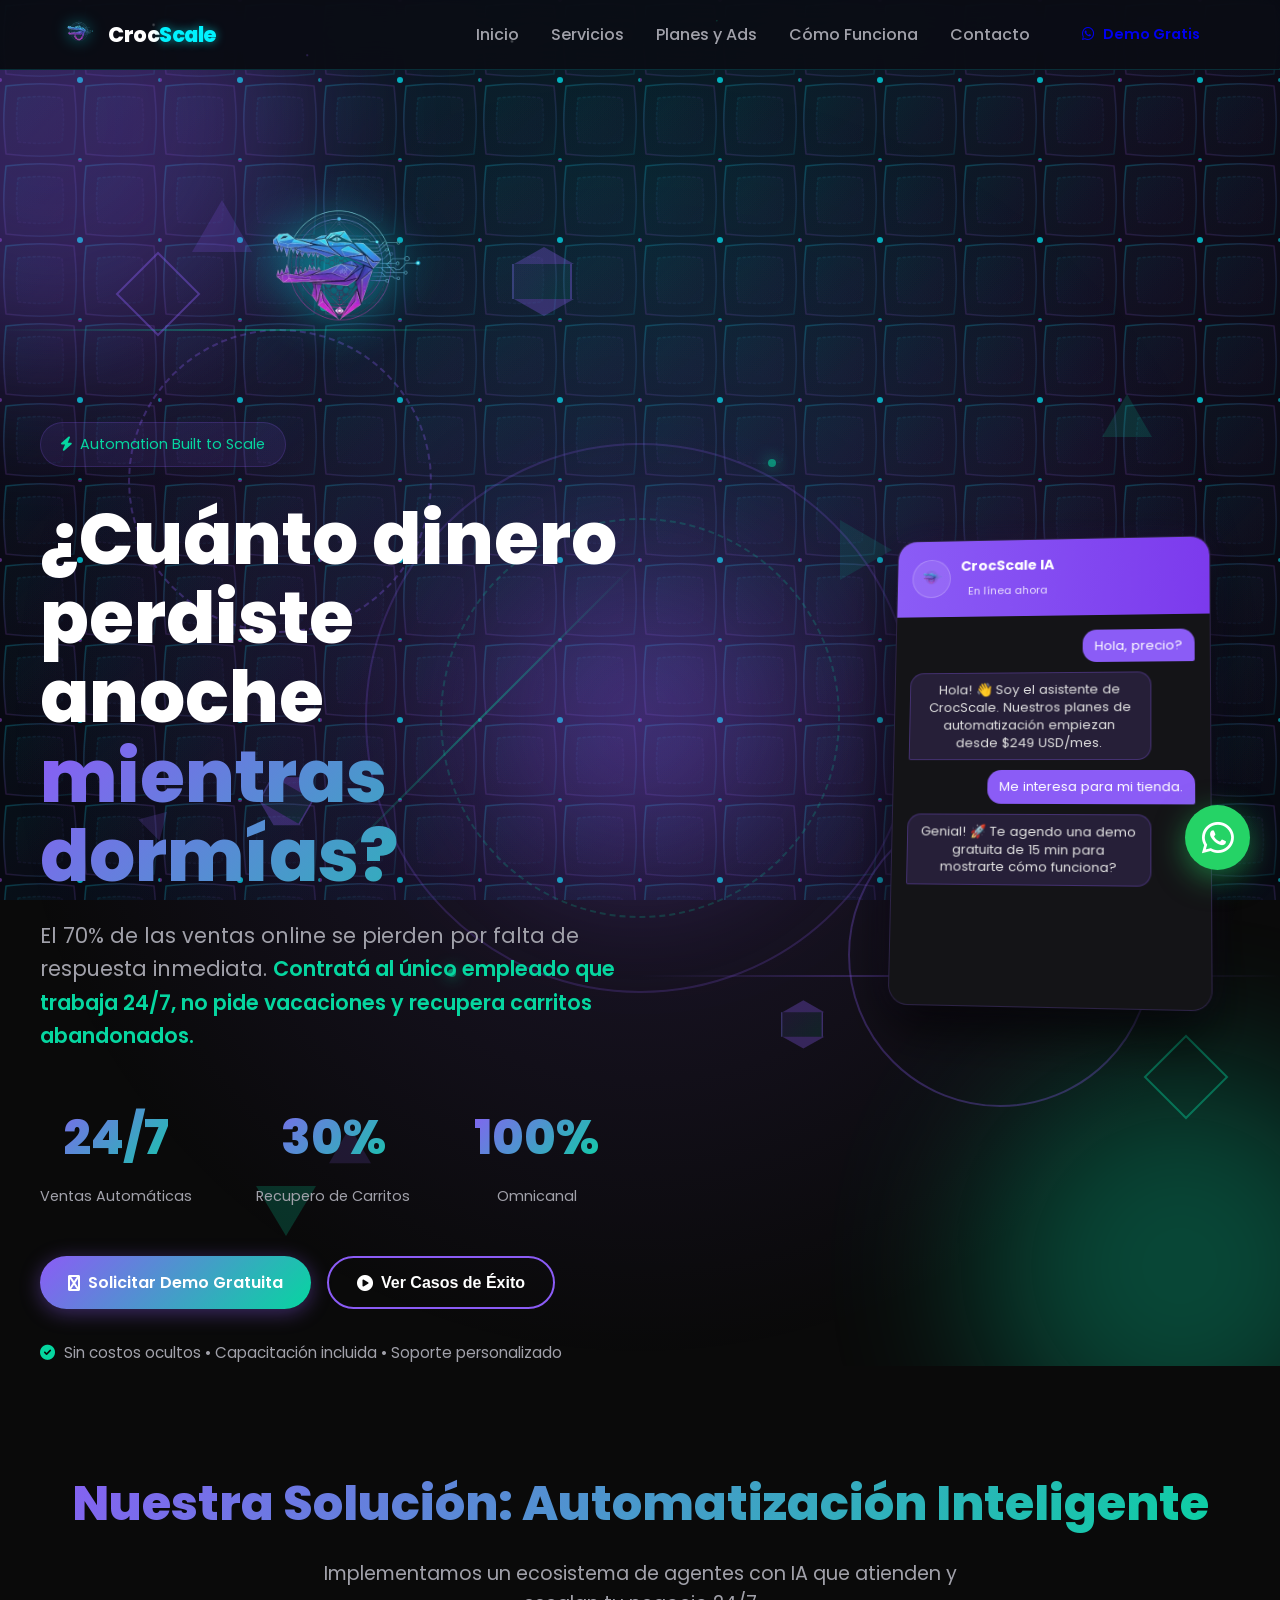
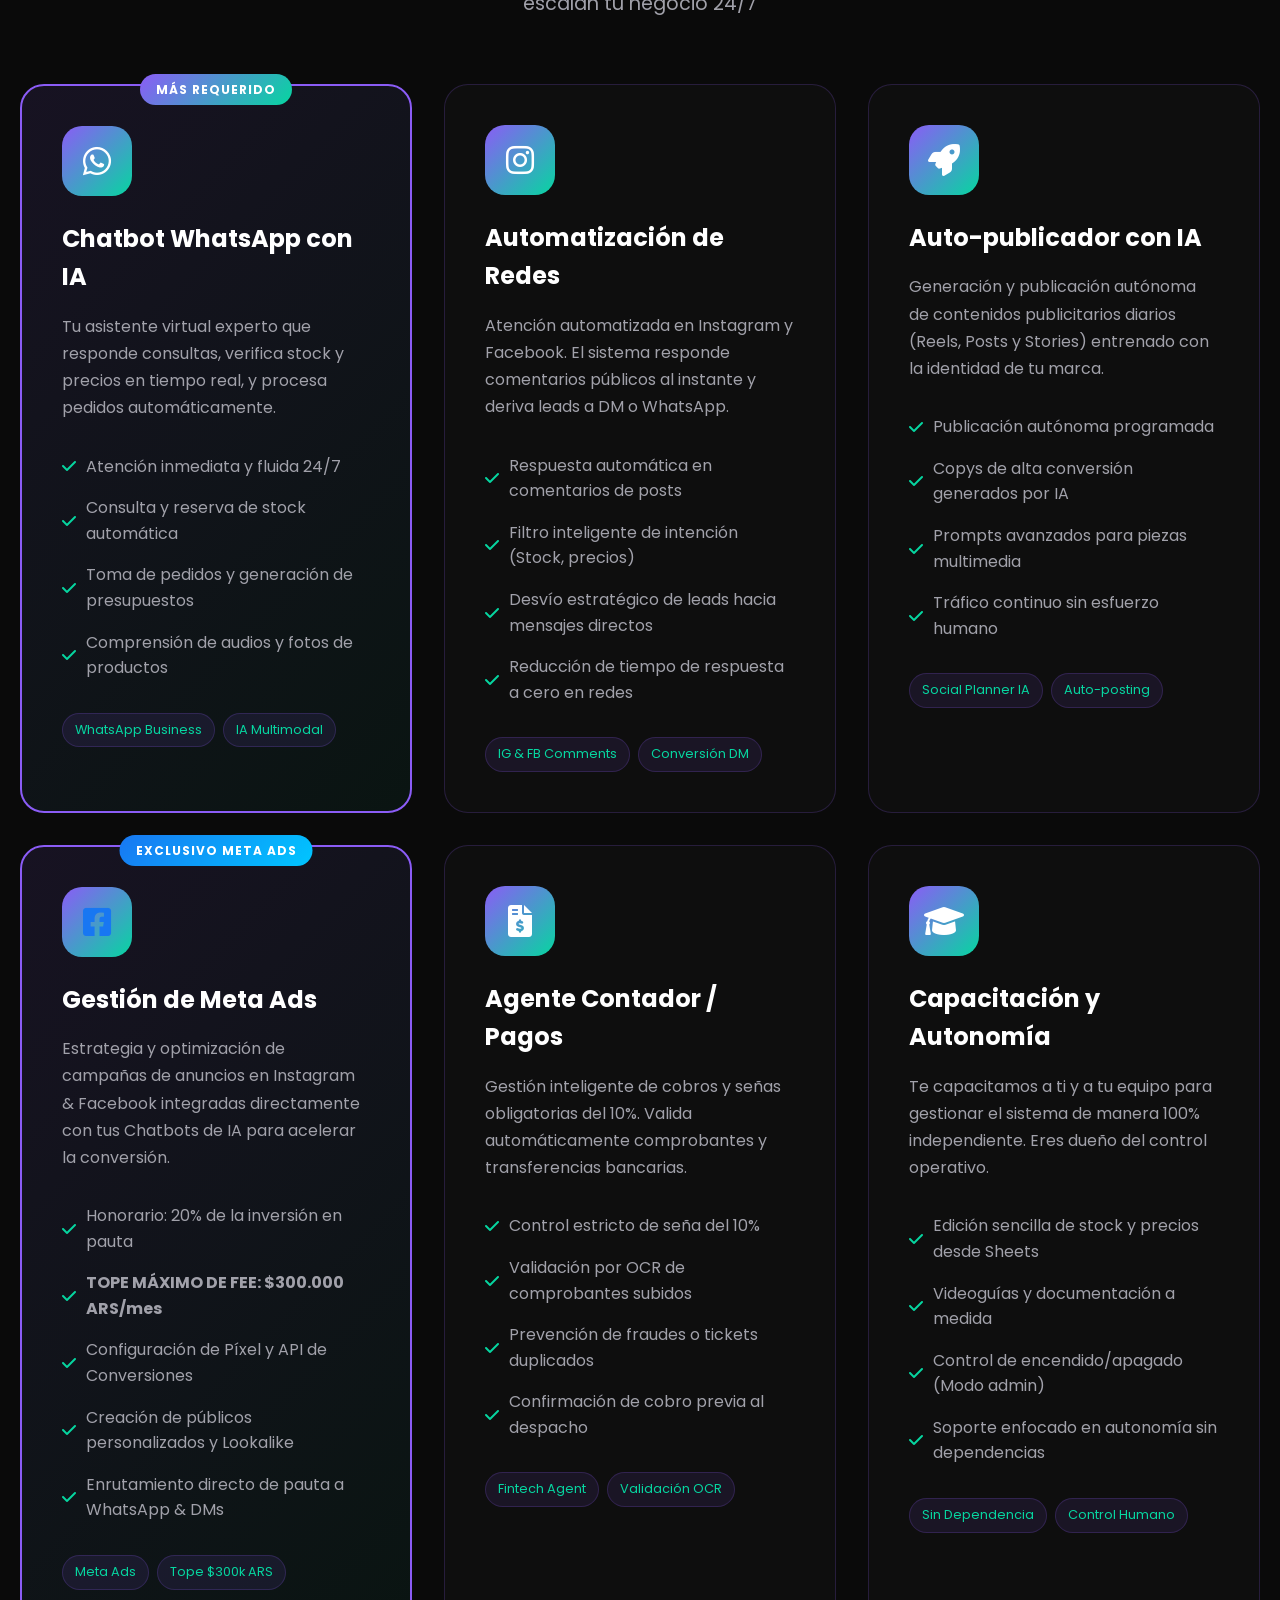
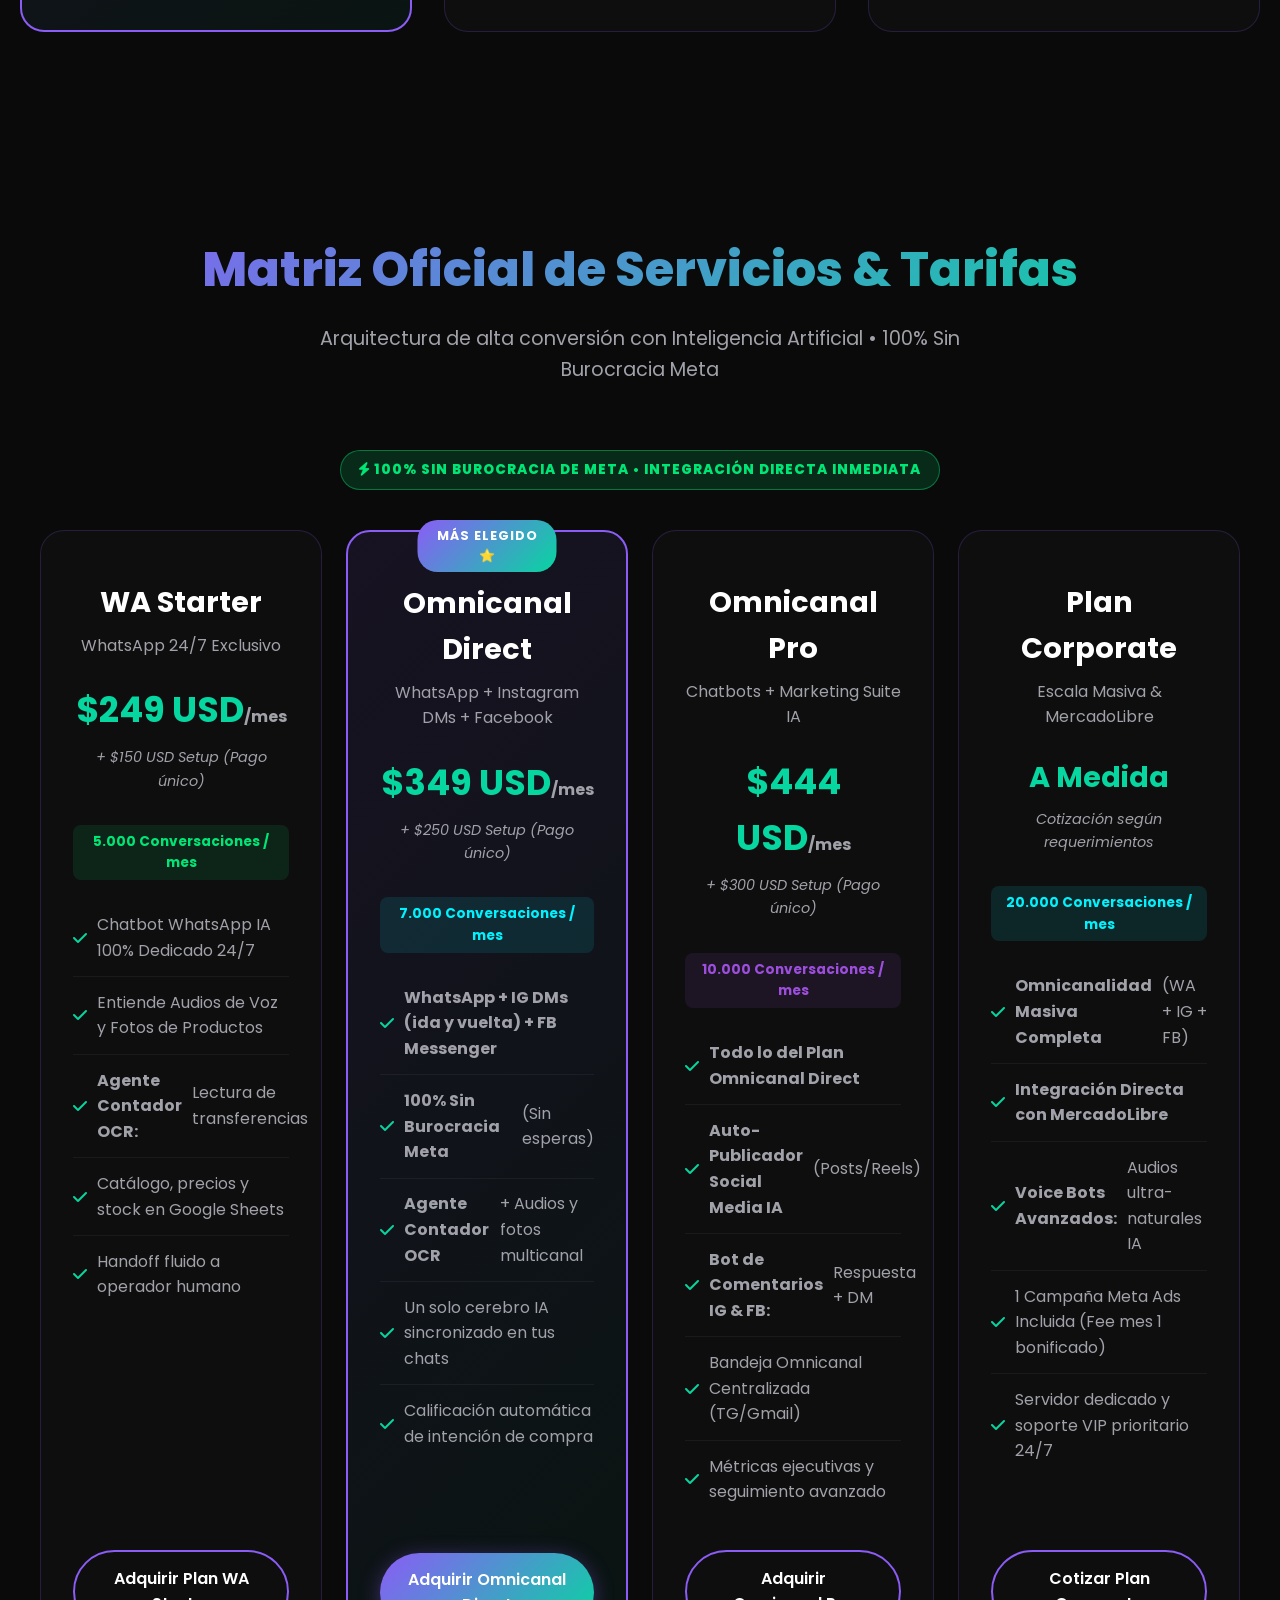
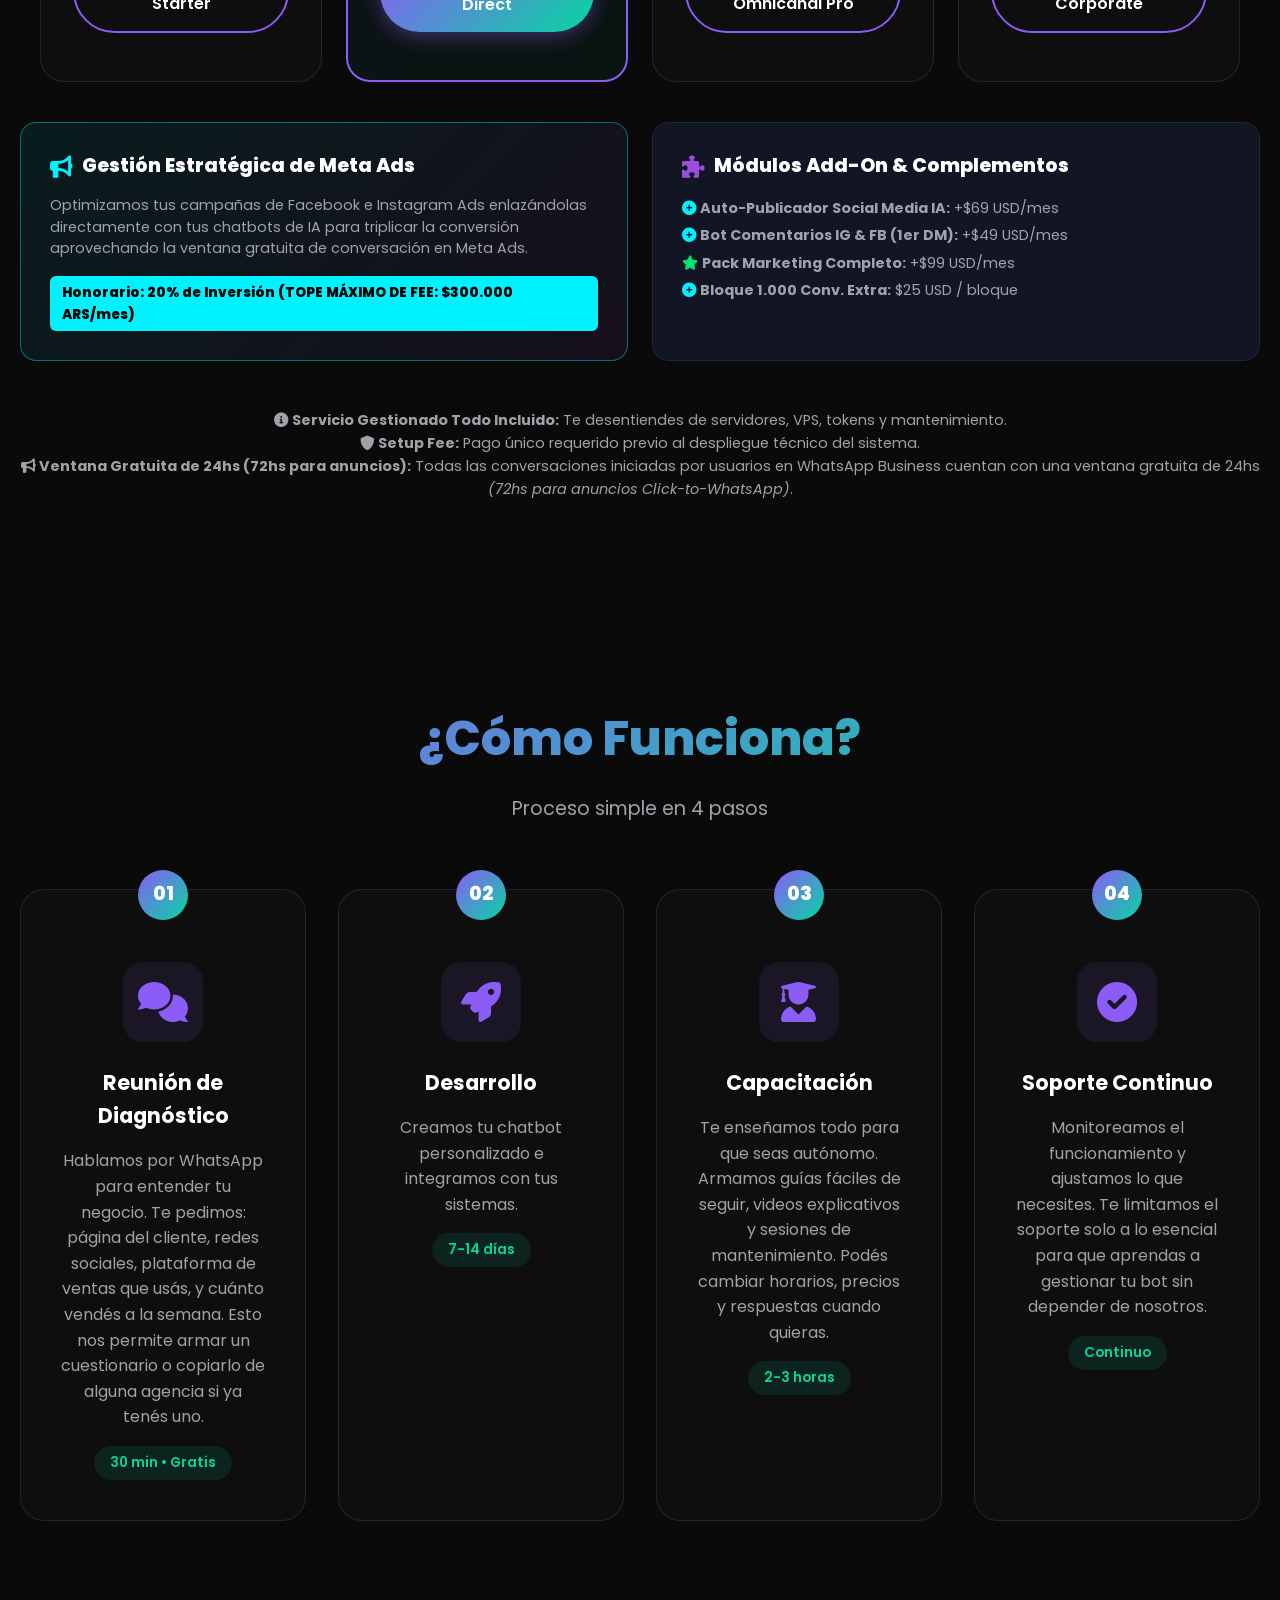
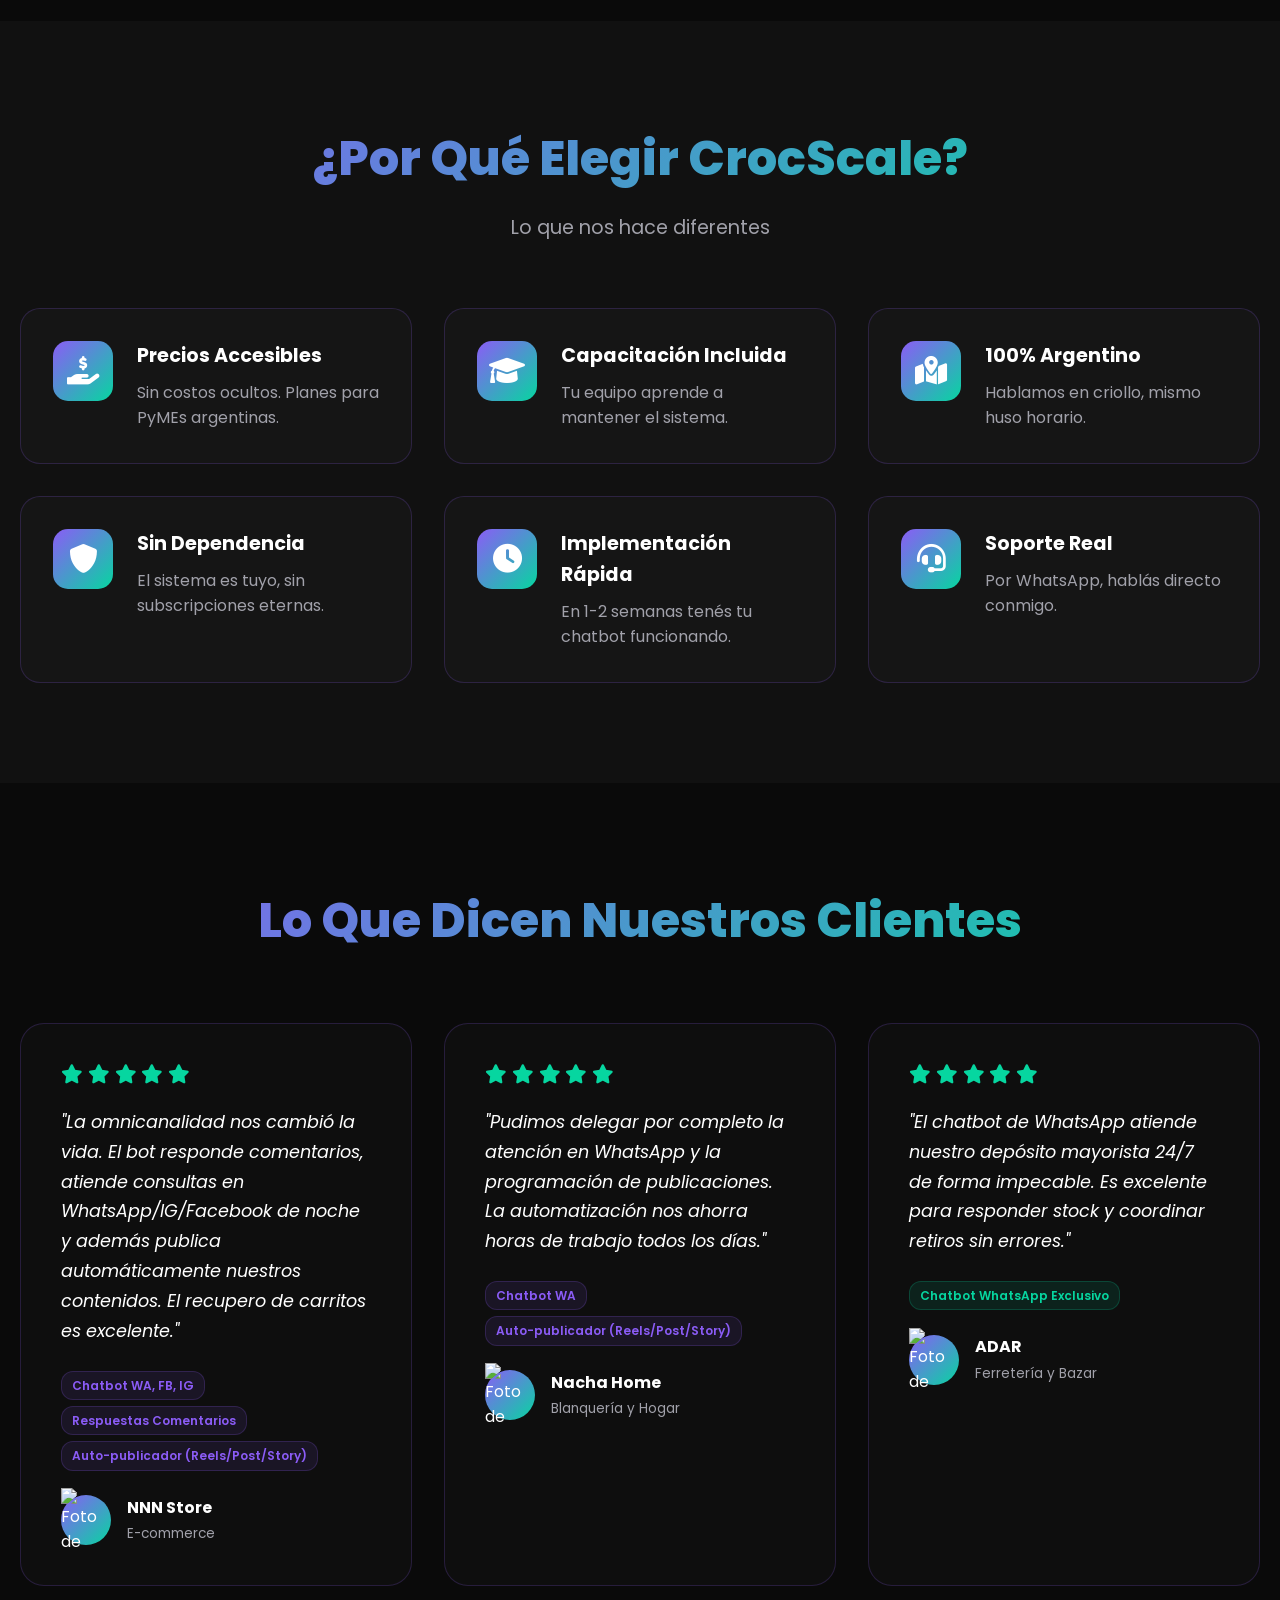
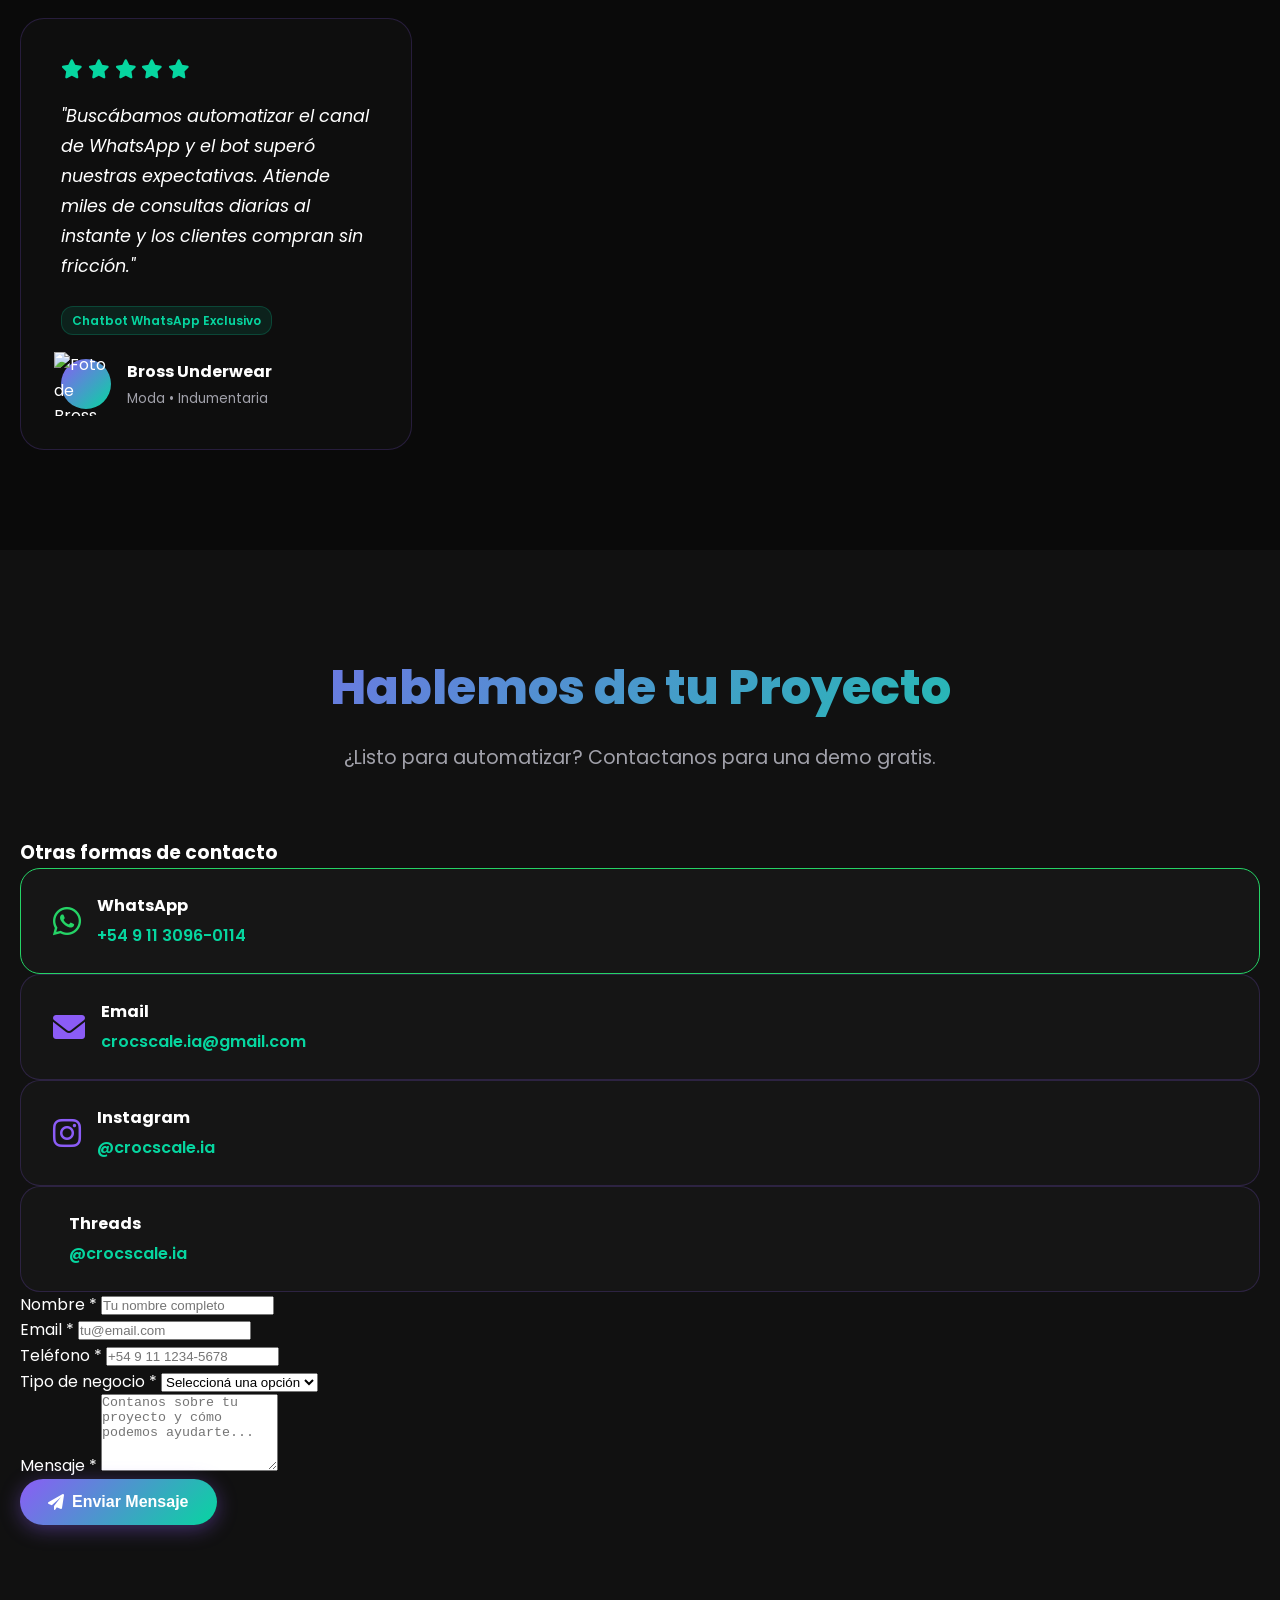
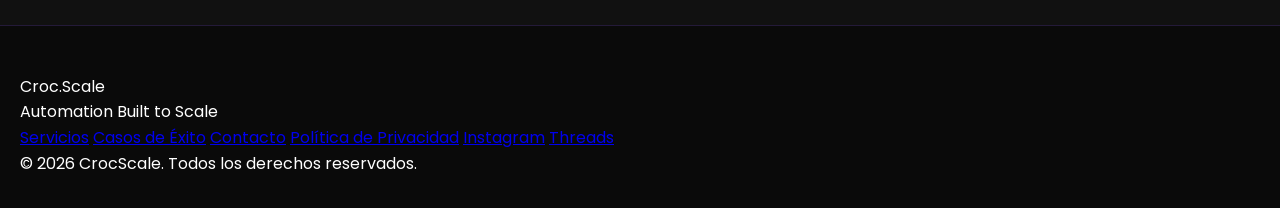
==== commit 3f49256a: "feat(pricing): set WA Starter to  USD including app.crocscale.com sales metrics and thermal ticket p" ====
--- a/index.html
+++ b/index.html
@@ -182,7 +182,7 @@
                                 <div class="typing-dot"></div>
                             </div>
                             <div class="chat-message bot" style="animation-delay: 2.5s">Hola! 👋 Soy el asistente de
-                                CrocScale. Nuestros planes de automatización empiezan desde $200 USD/mes.</div>
+                                CrocScale. Nuestros planes de automatización empiezan desde $249 USD/mes.</div>
                             <div class="chat-message user" style="animation-delay: 4.5s">Me interesa para mi tienda.
                             </div>
                             <div class="chat-message bot" style="animation-delay: 6s">Genial! 🚀 Te agendo una demo
@@ -354,7 +354,7 @@
                     <div class="pricing-header">
                         <h3>WA Starter</h3>
                         <p class="pricing-subtitle">WhatsApp 24/7 Exclusivo</p>
-                        <div class="pricing-price">$200 USD<small>/mes</small></div>
+                        <div class="pricing-price">$249 USD<small>/mes</small></div>
                         <p class="pricing-setup">+ $150 USD Setup (Pago único)</p>
                     </div>
                     <div class="pricing-body">
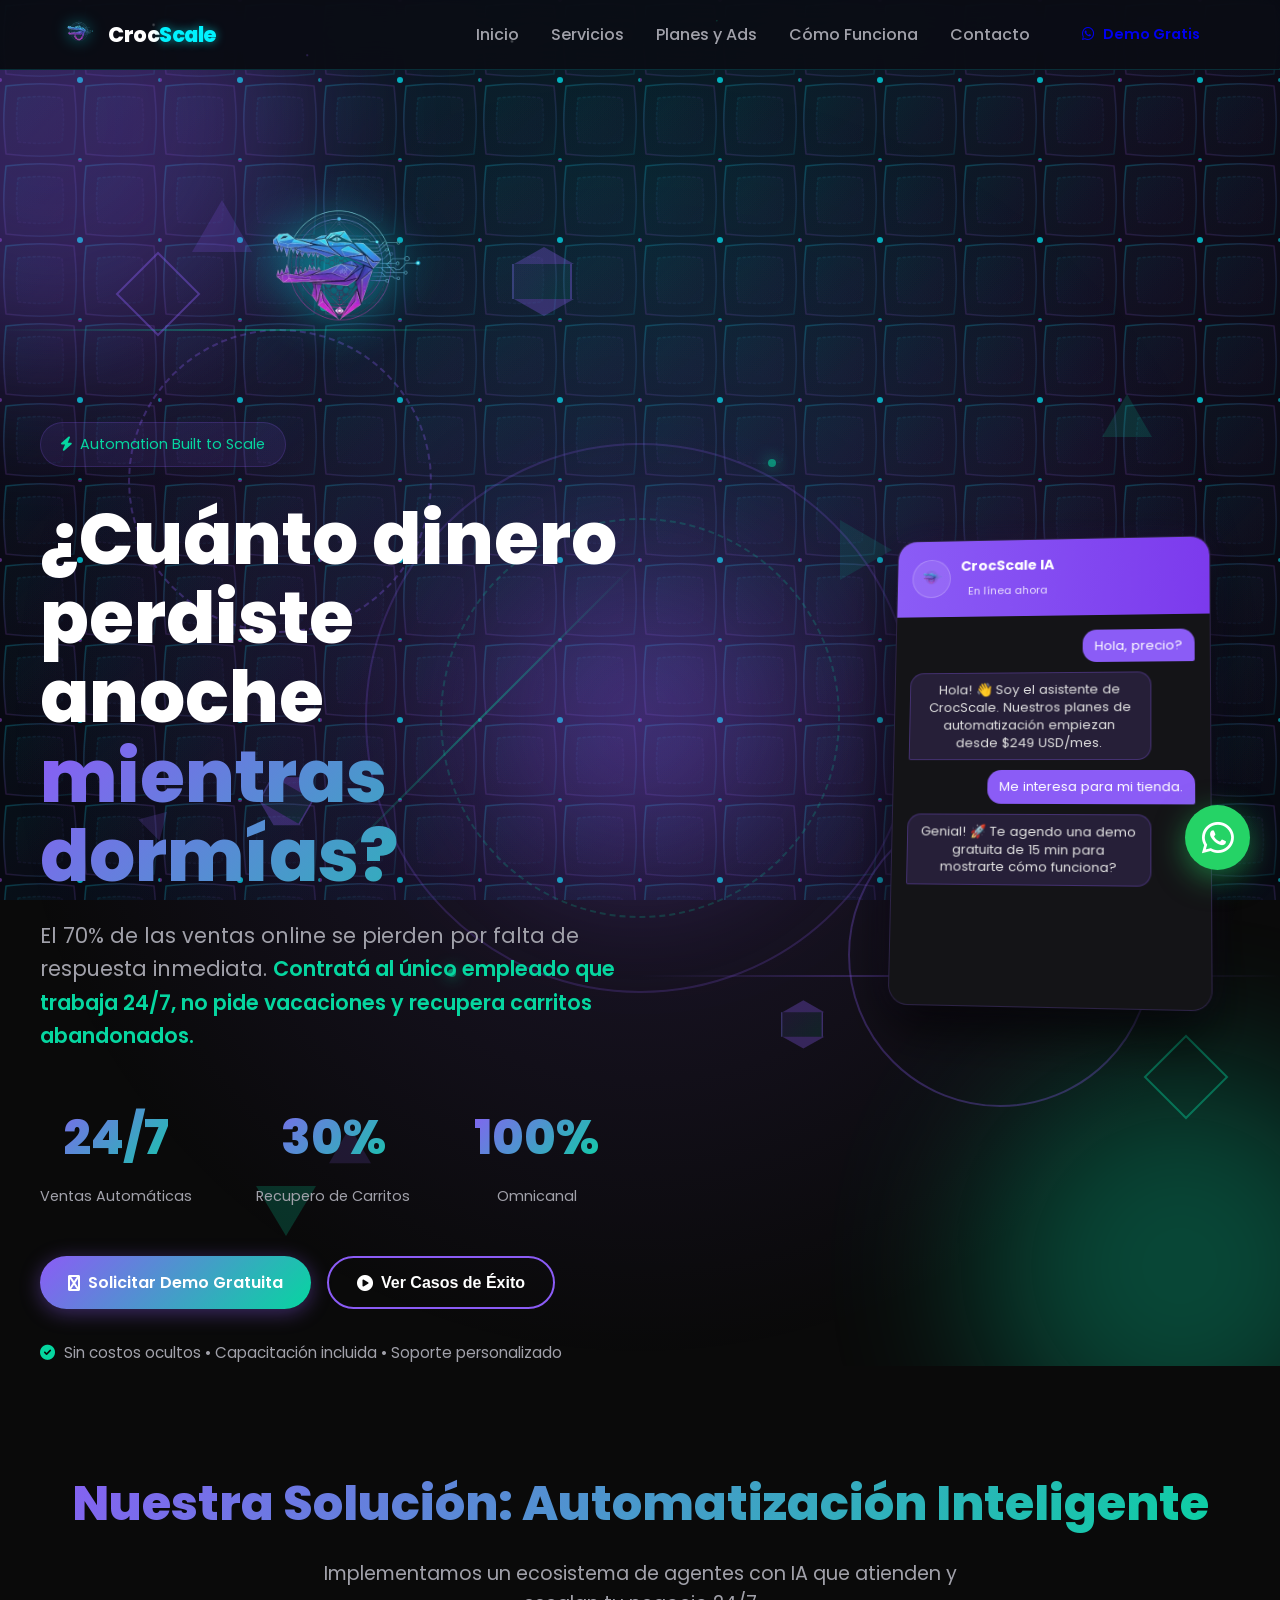
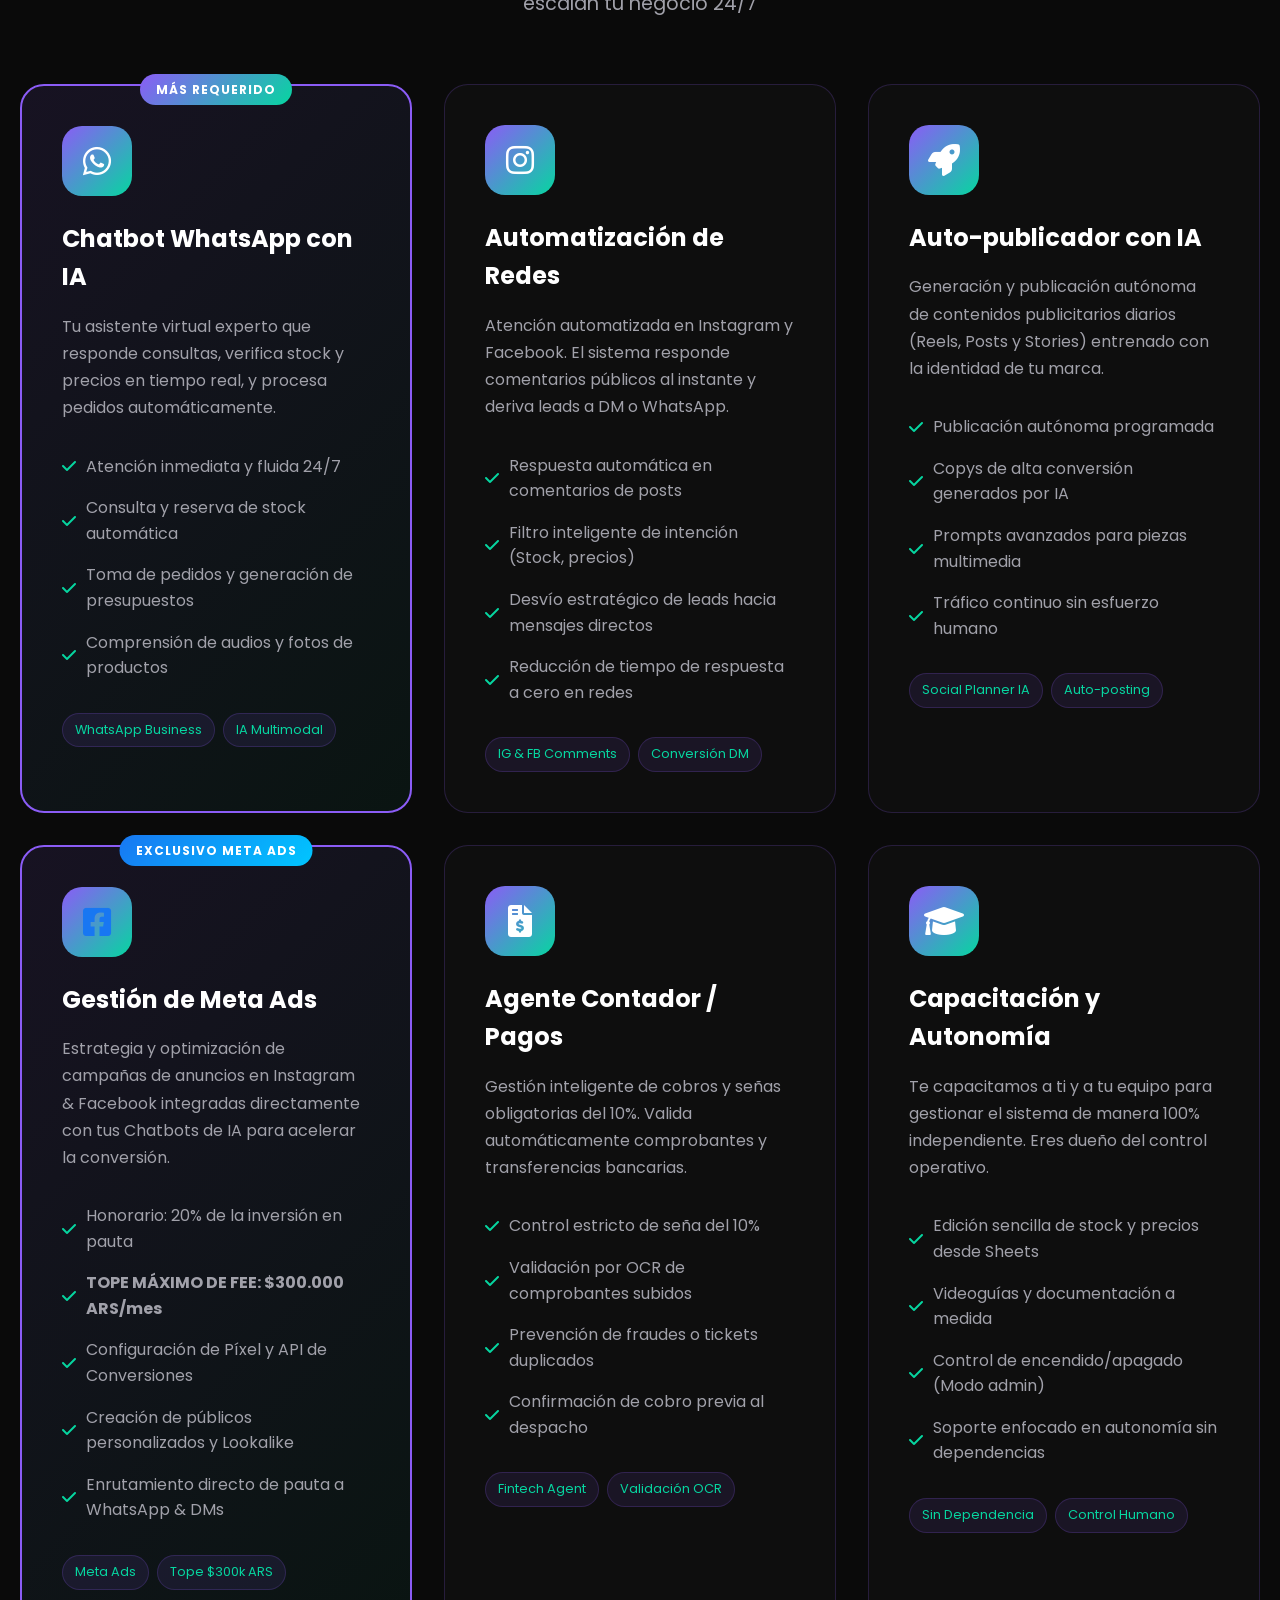
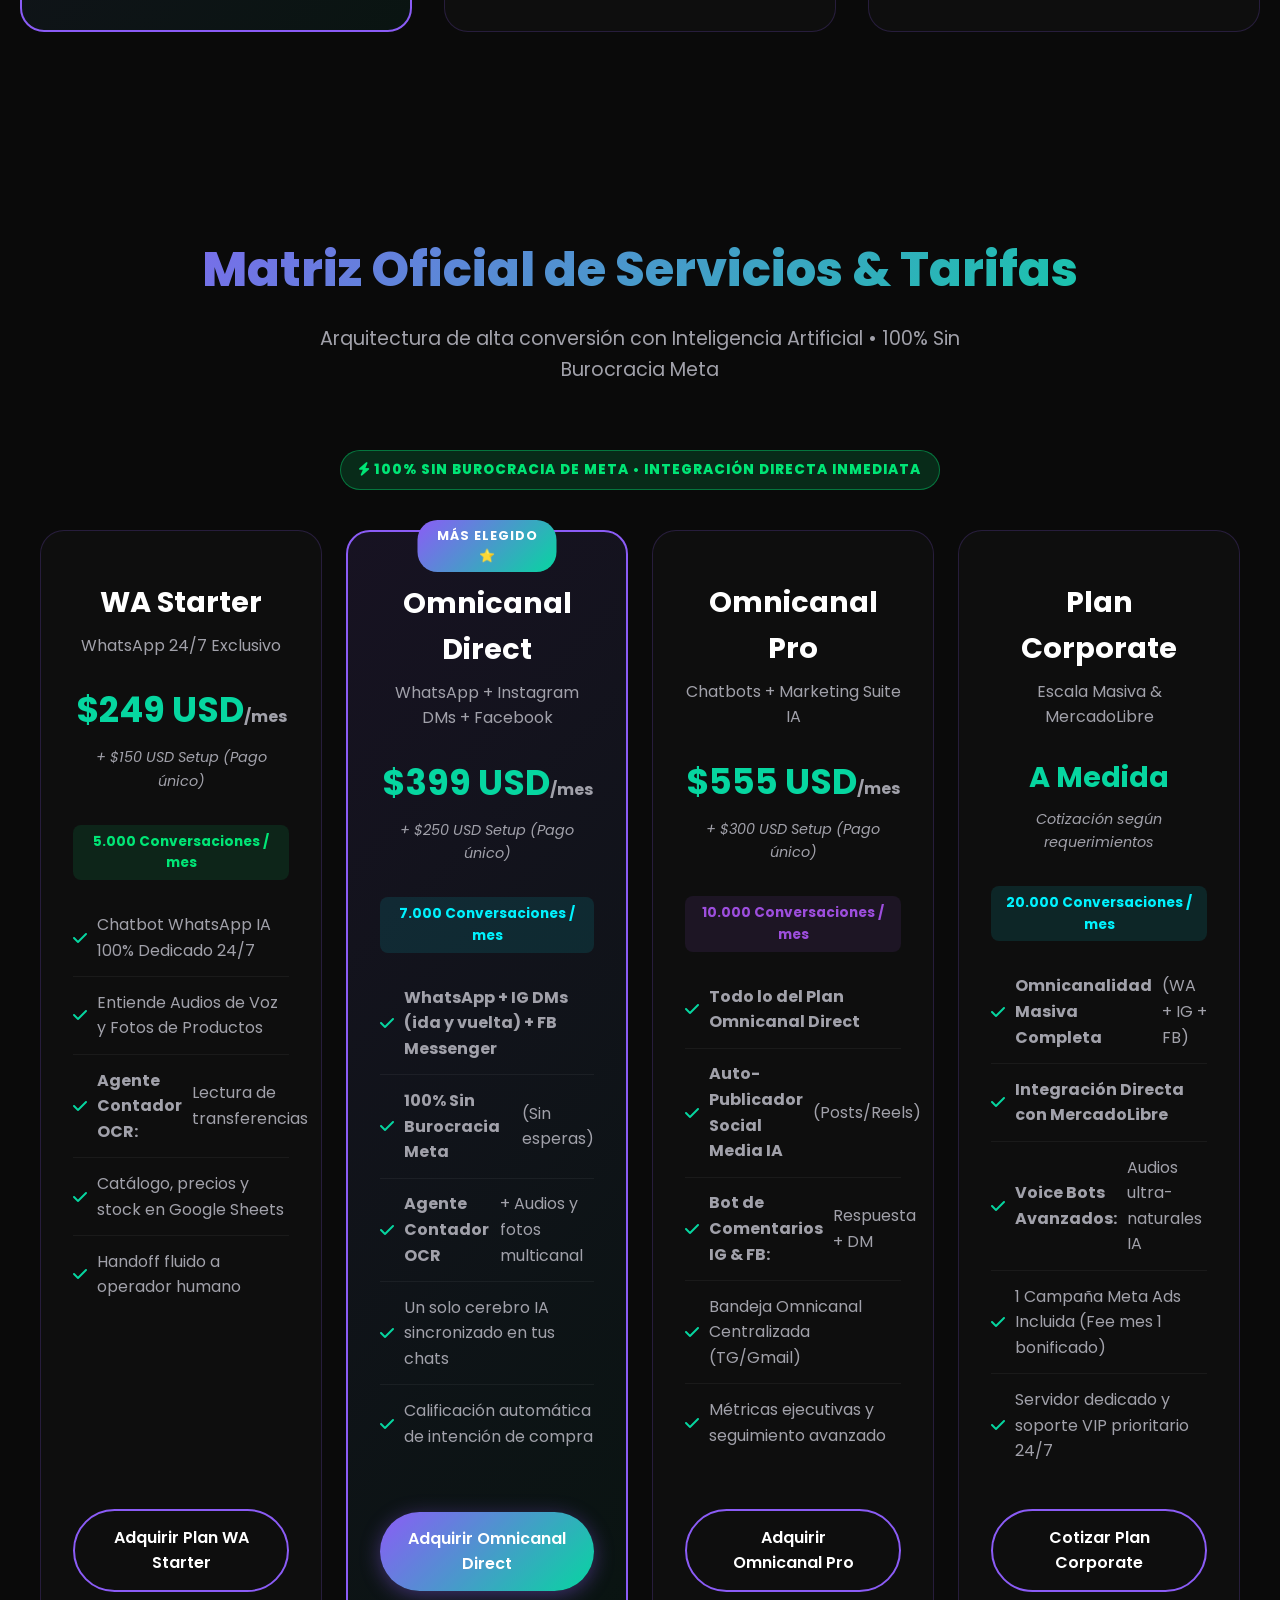
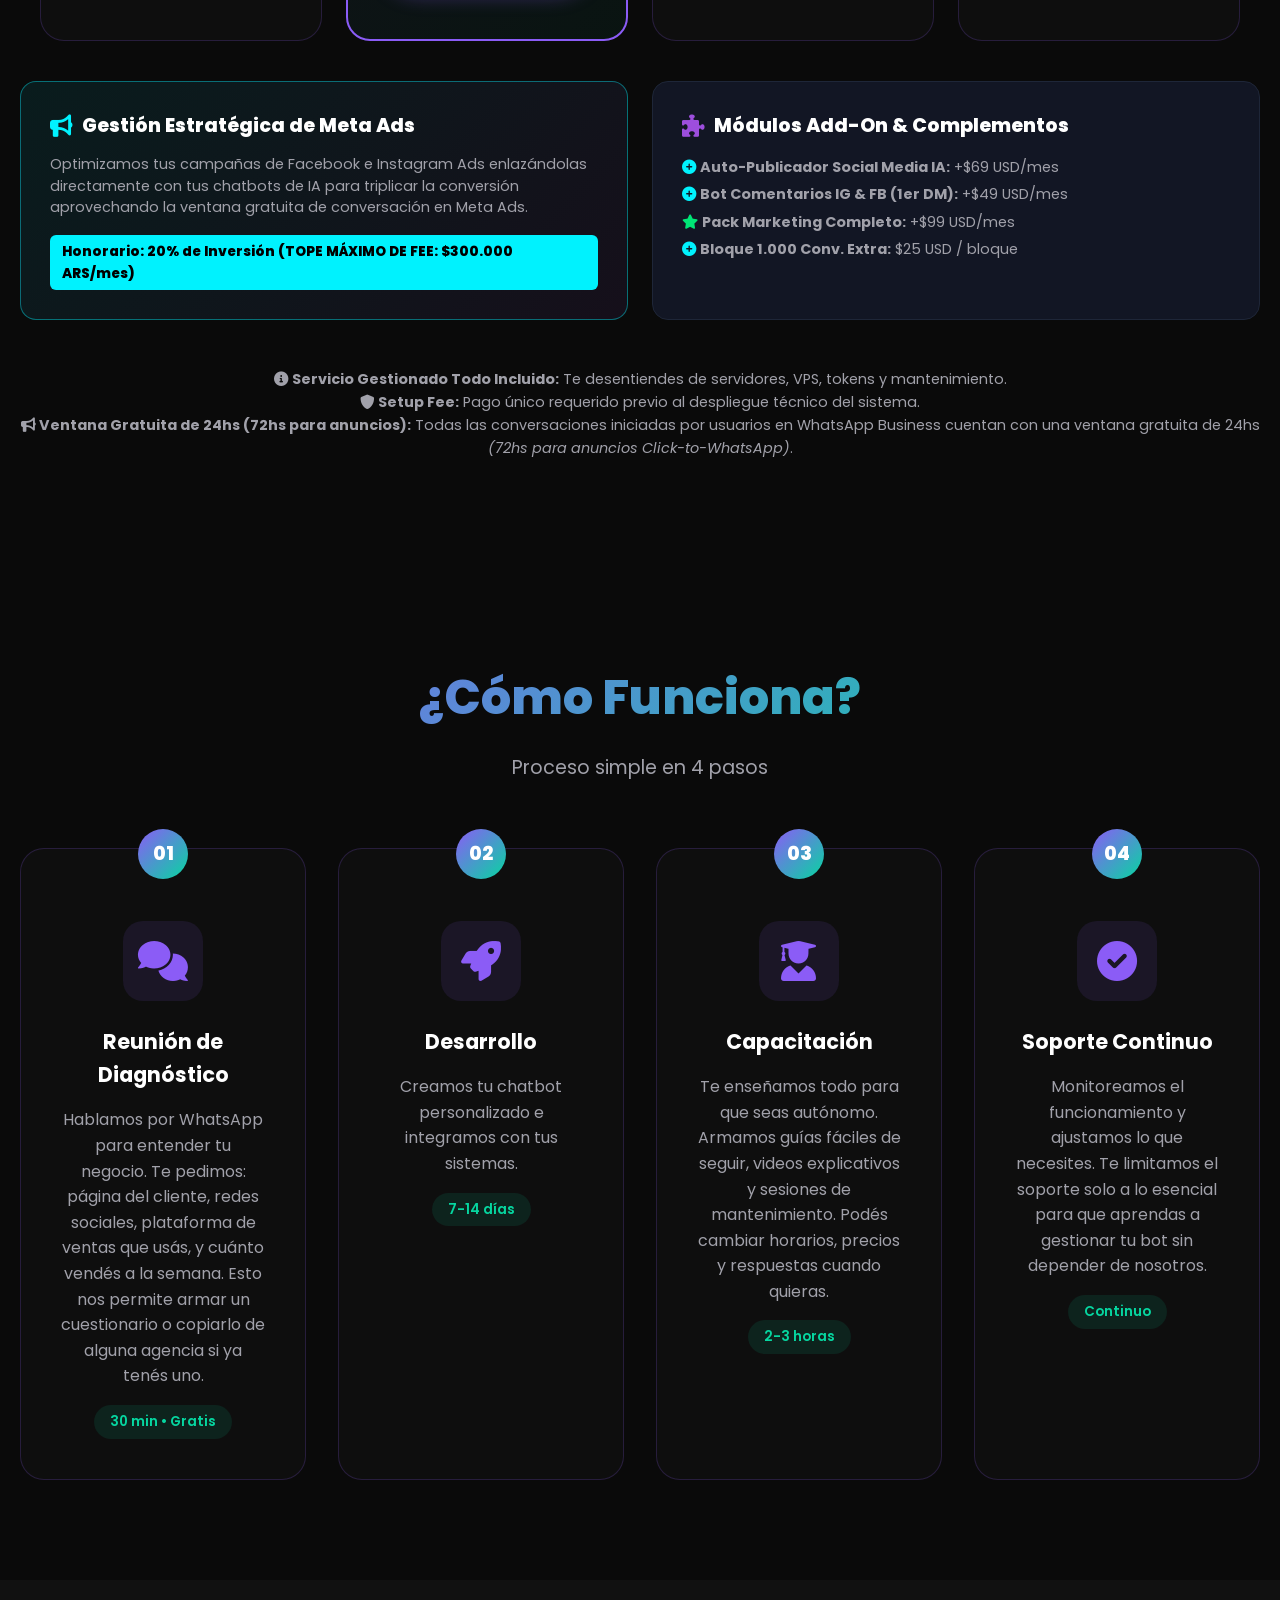
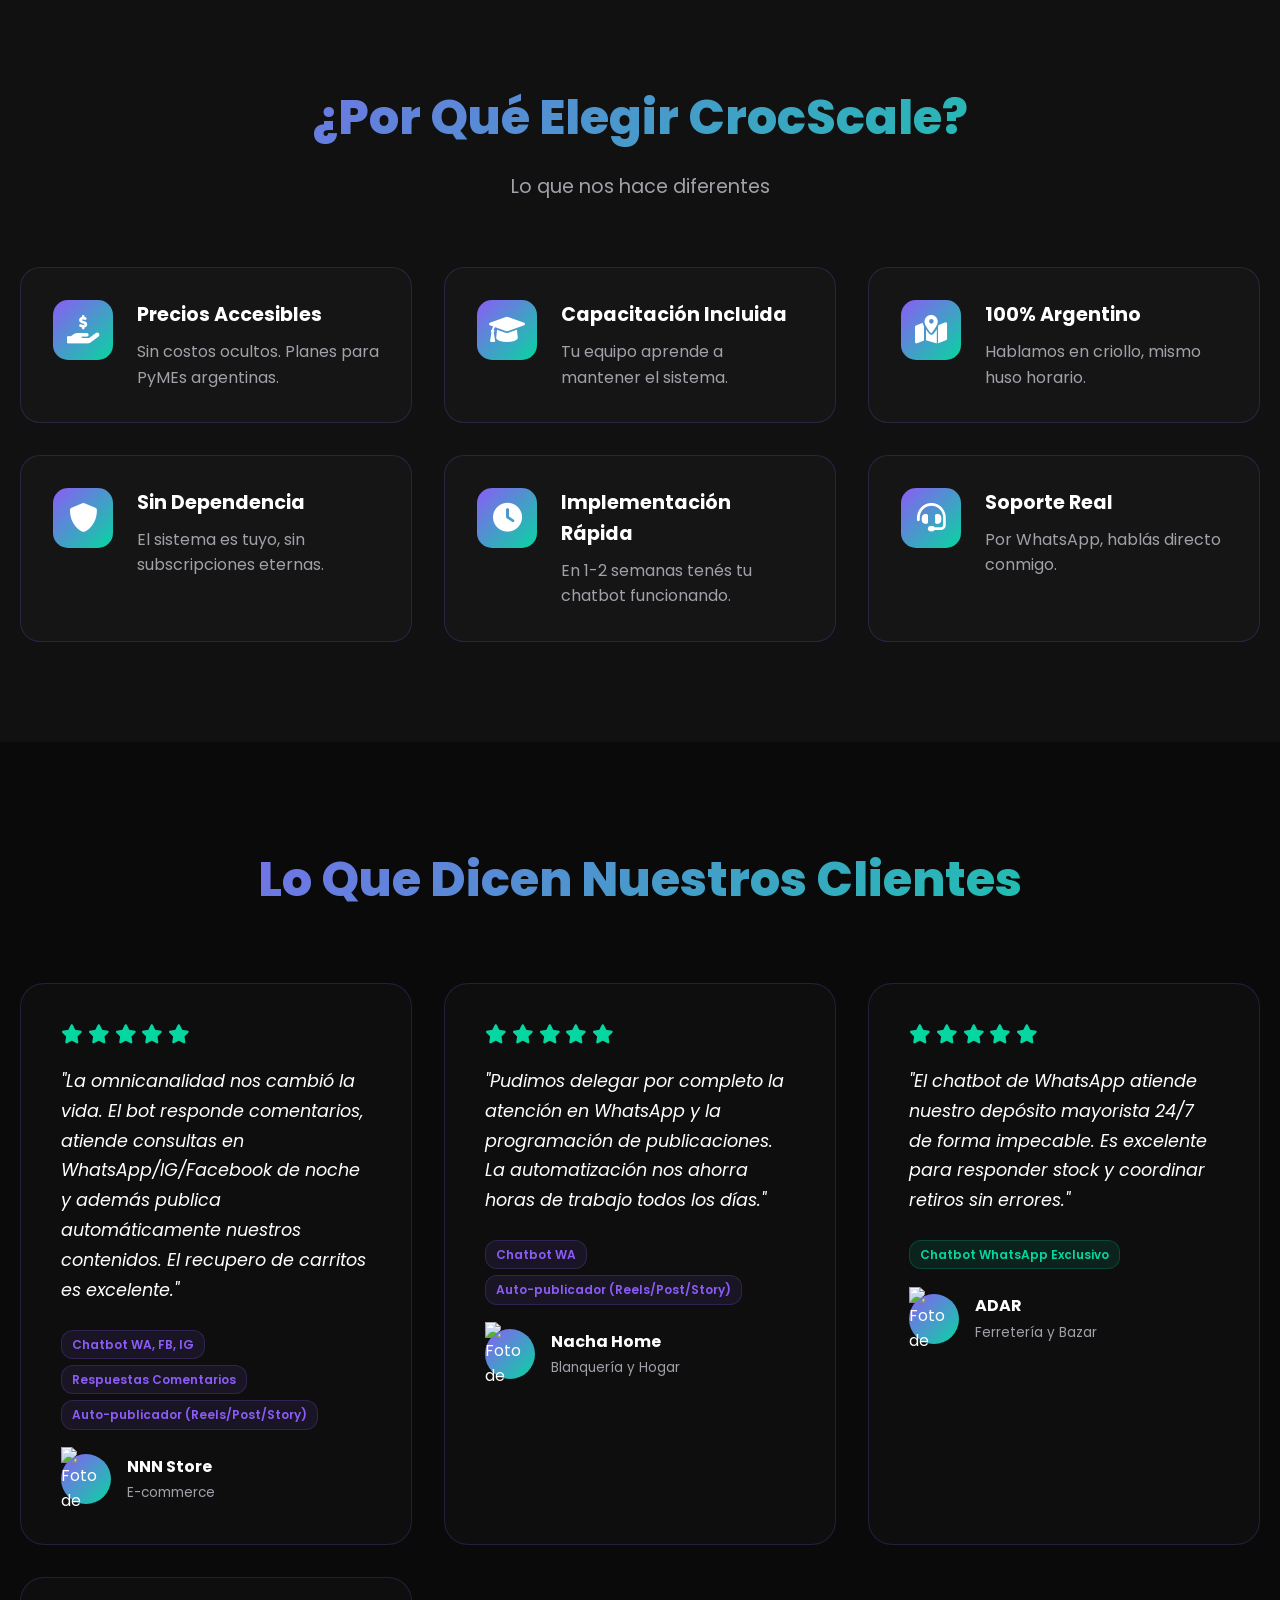
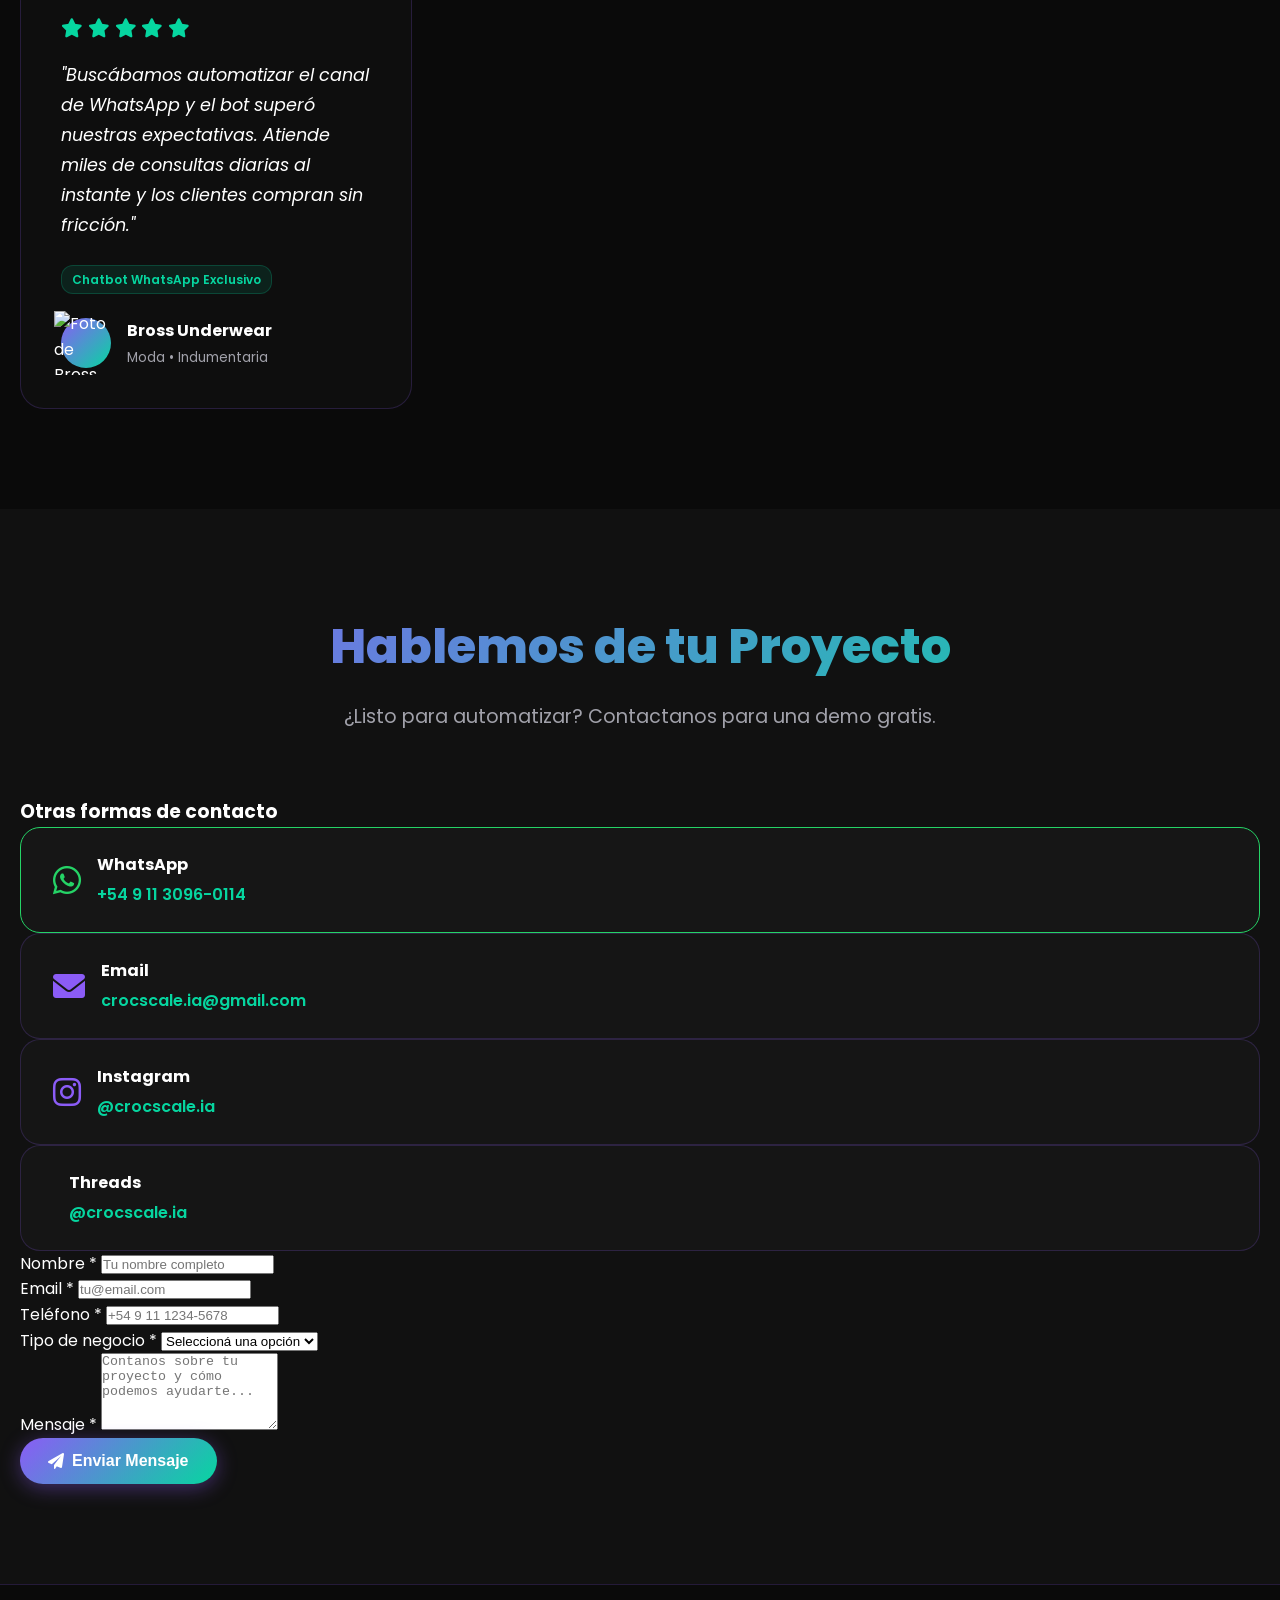
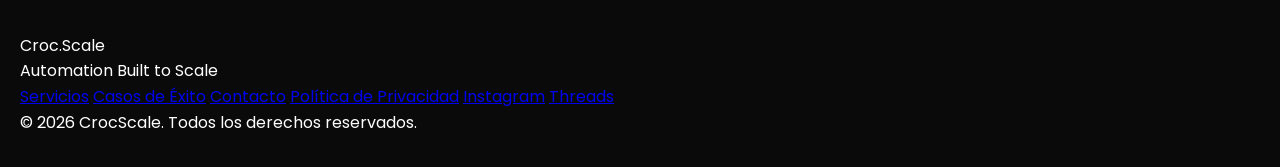
==== commit 9907a2a8: "feat(pricing): update Omnicanal Direct to  USD and Omnicanal Pro to  USD across all sales materials" ====
--- a/index.html
+++ b/index.html
@@ -381,7 +381,7 @@
                     <div class="pricing-header">
                         <h3>Omnicanal Direct</h3>
                         <p class="pricing-subtitle">WhatsApp + Instagram DMs + Facebook</p>
-                        <div class="pricing-price">$349 USD<small>/mes</small></div>
+                        <div class="pricing-price">$399 USD<small>/mes</small></div>
                         <p class="pricing-setup">+ $250 USD Setup (Pago único)</p>
                     </div>
                     <div class="pricing-body">
@@ -407,7 +407,7 @@
                     <div class="pricing-header">
                         <h3>Omnicanal Pro</h3>
                         <p class="pricing-subtitle">Chatbots + Marketing Suite IA</p>
-                        <div class="pricing-price">$444 USD<small>/mes</small></div>
+                        <div class="pricing-price">$555 USD<small>/mes</small></div>
                         <p class="pricing-setup">+ $300 USD Setup (Pago único)</p>
                     </div>
                     <div class="pricing-body">
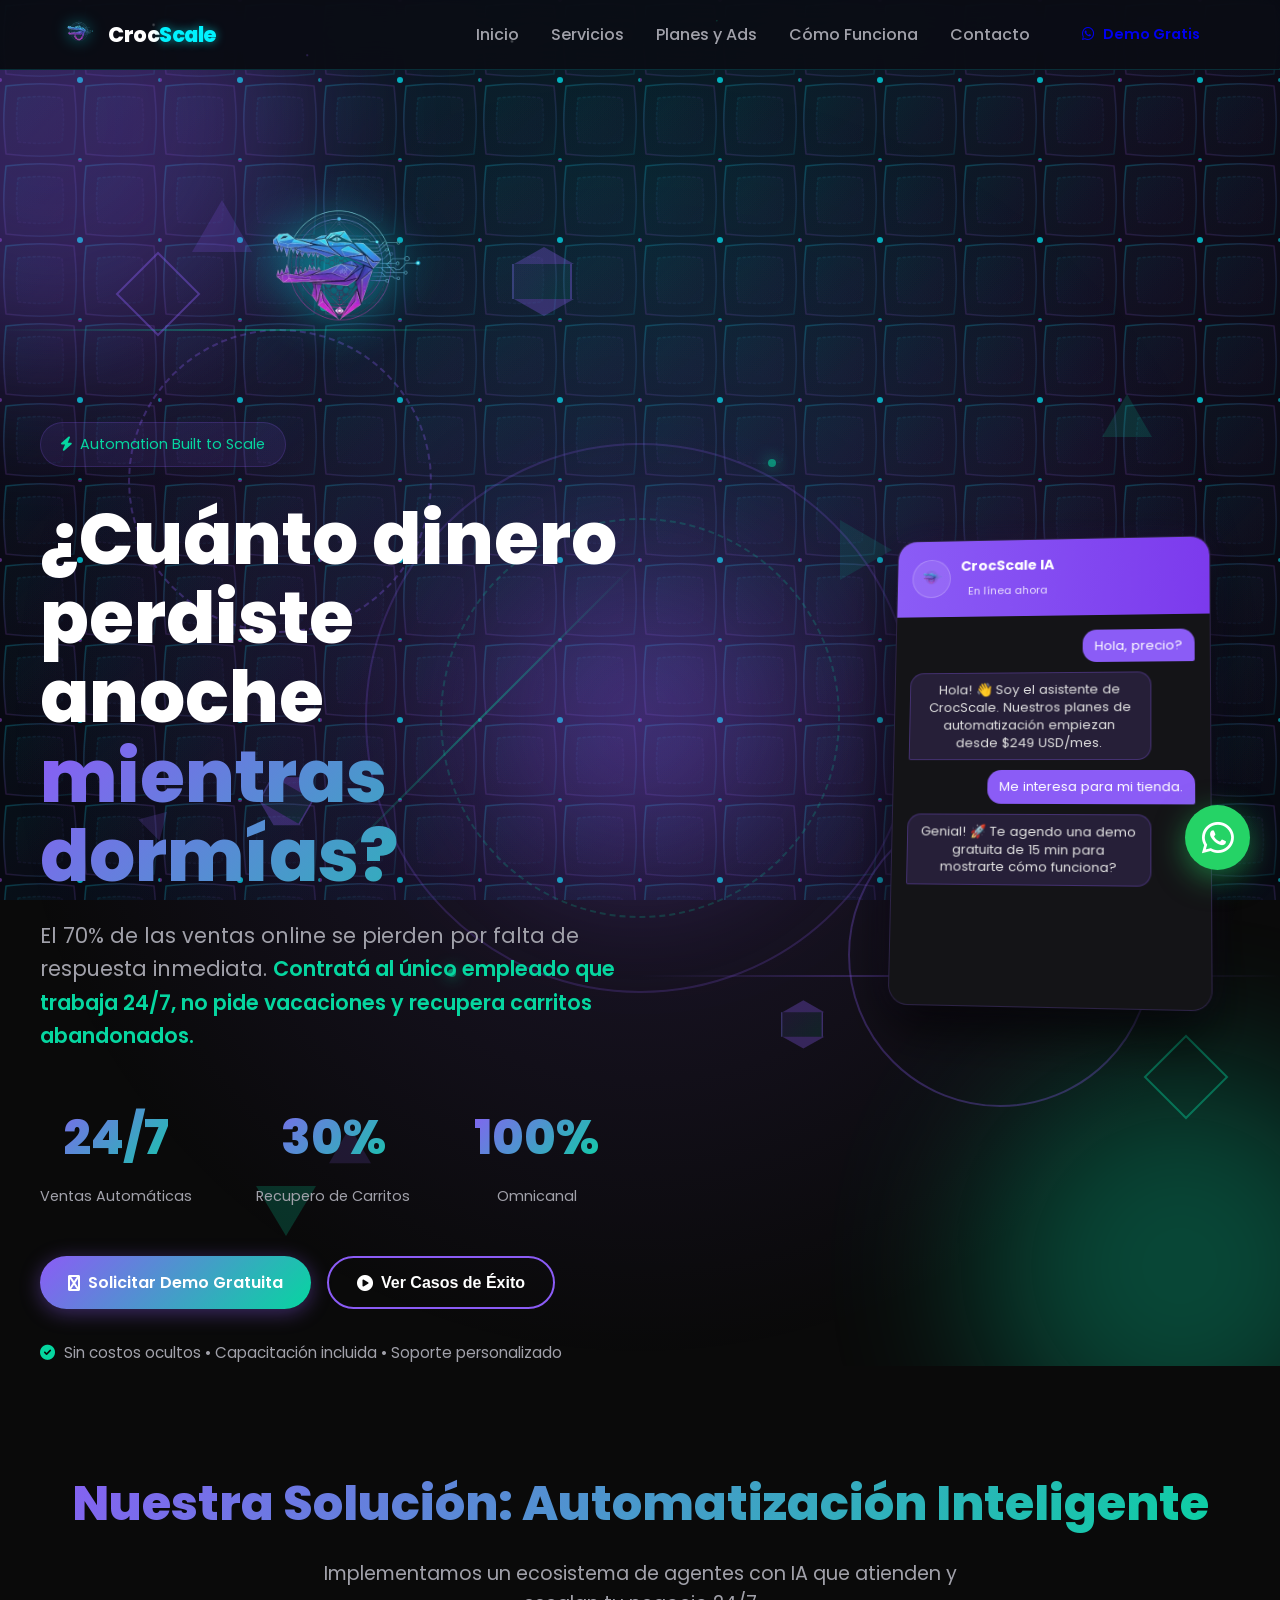
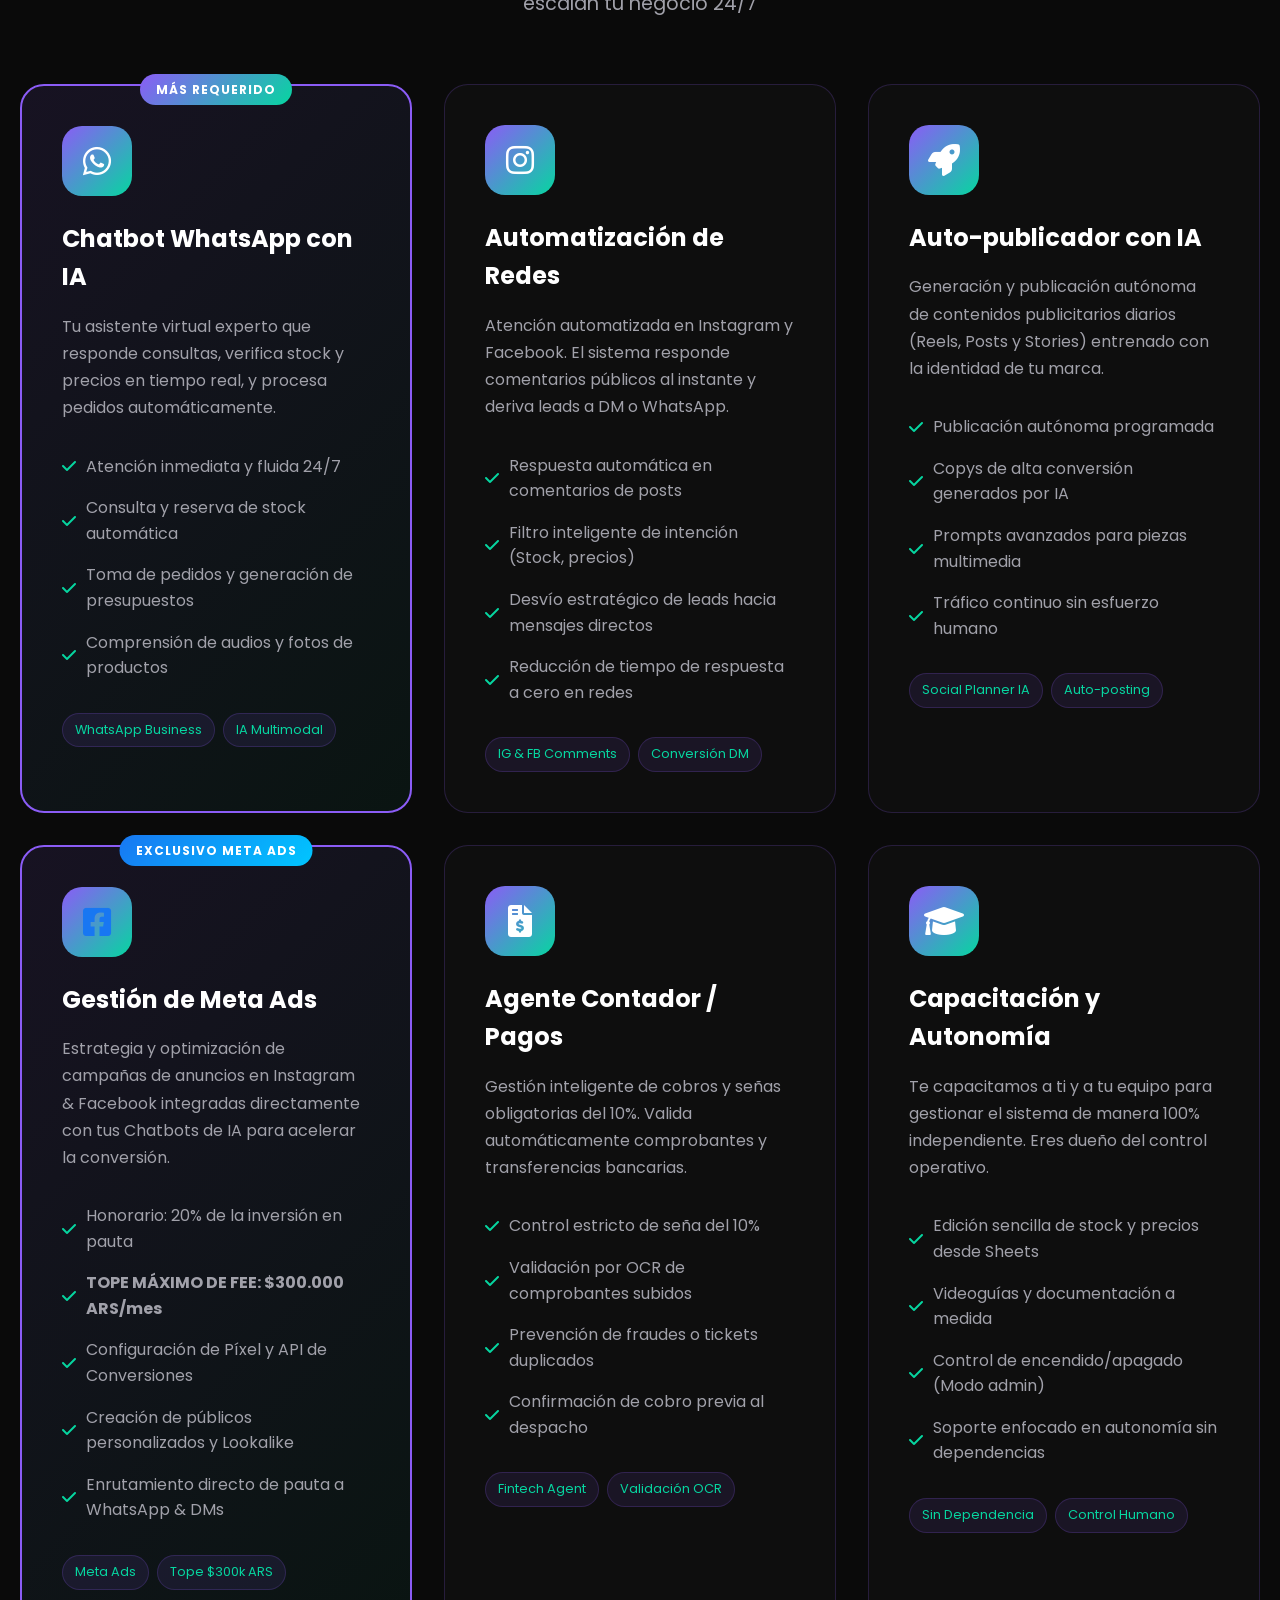
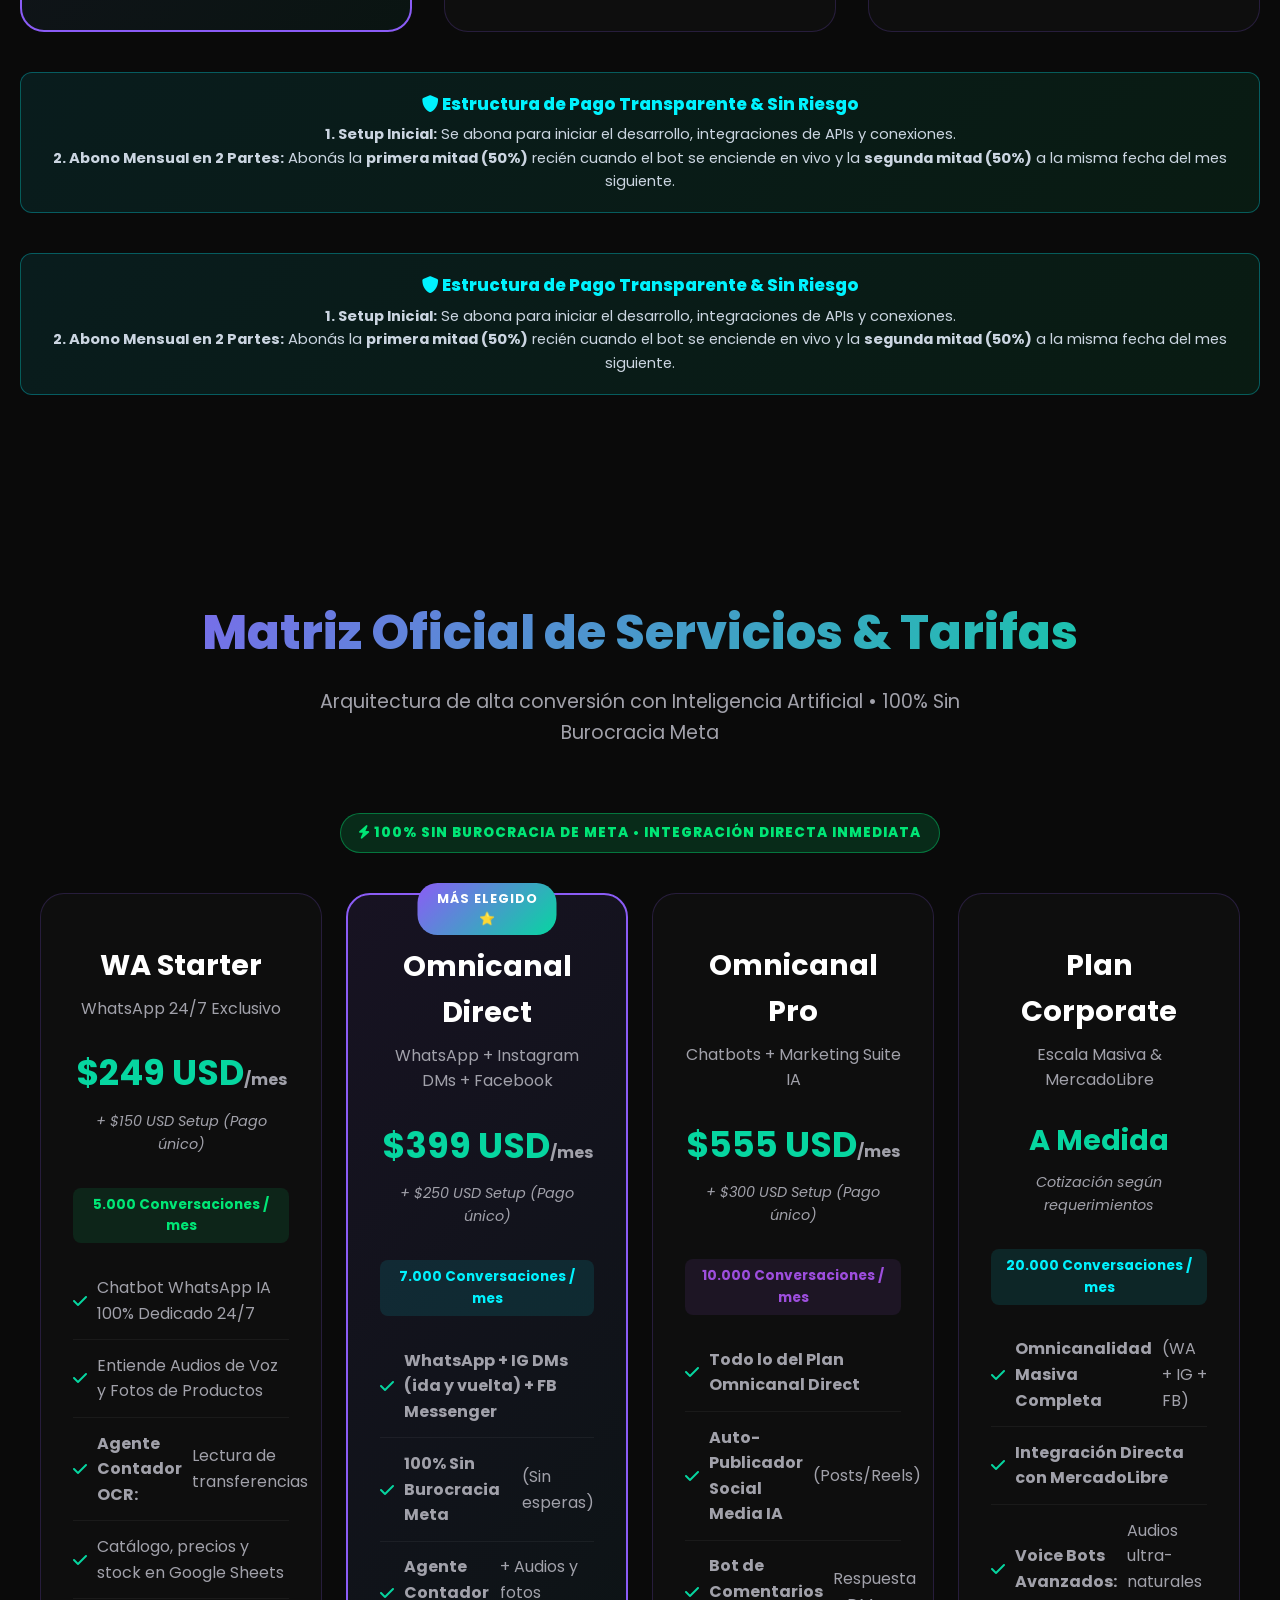
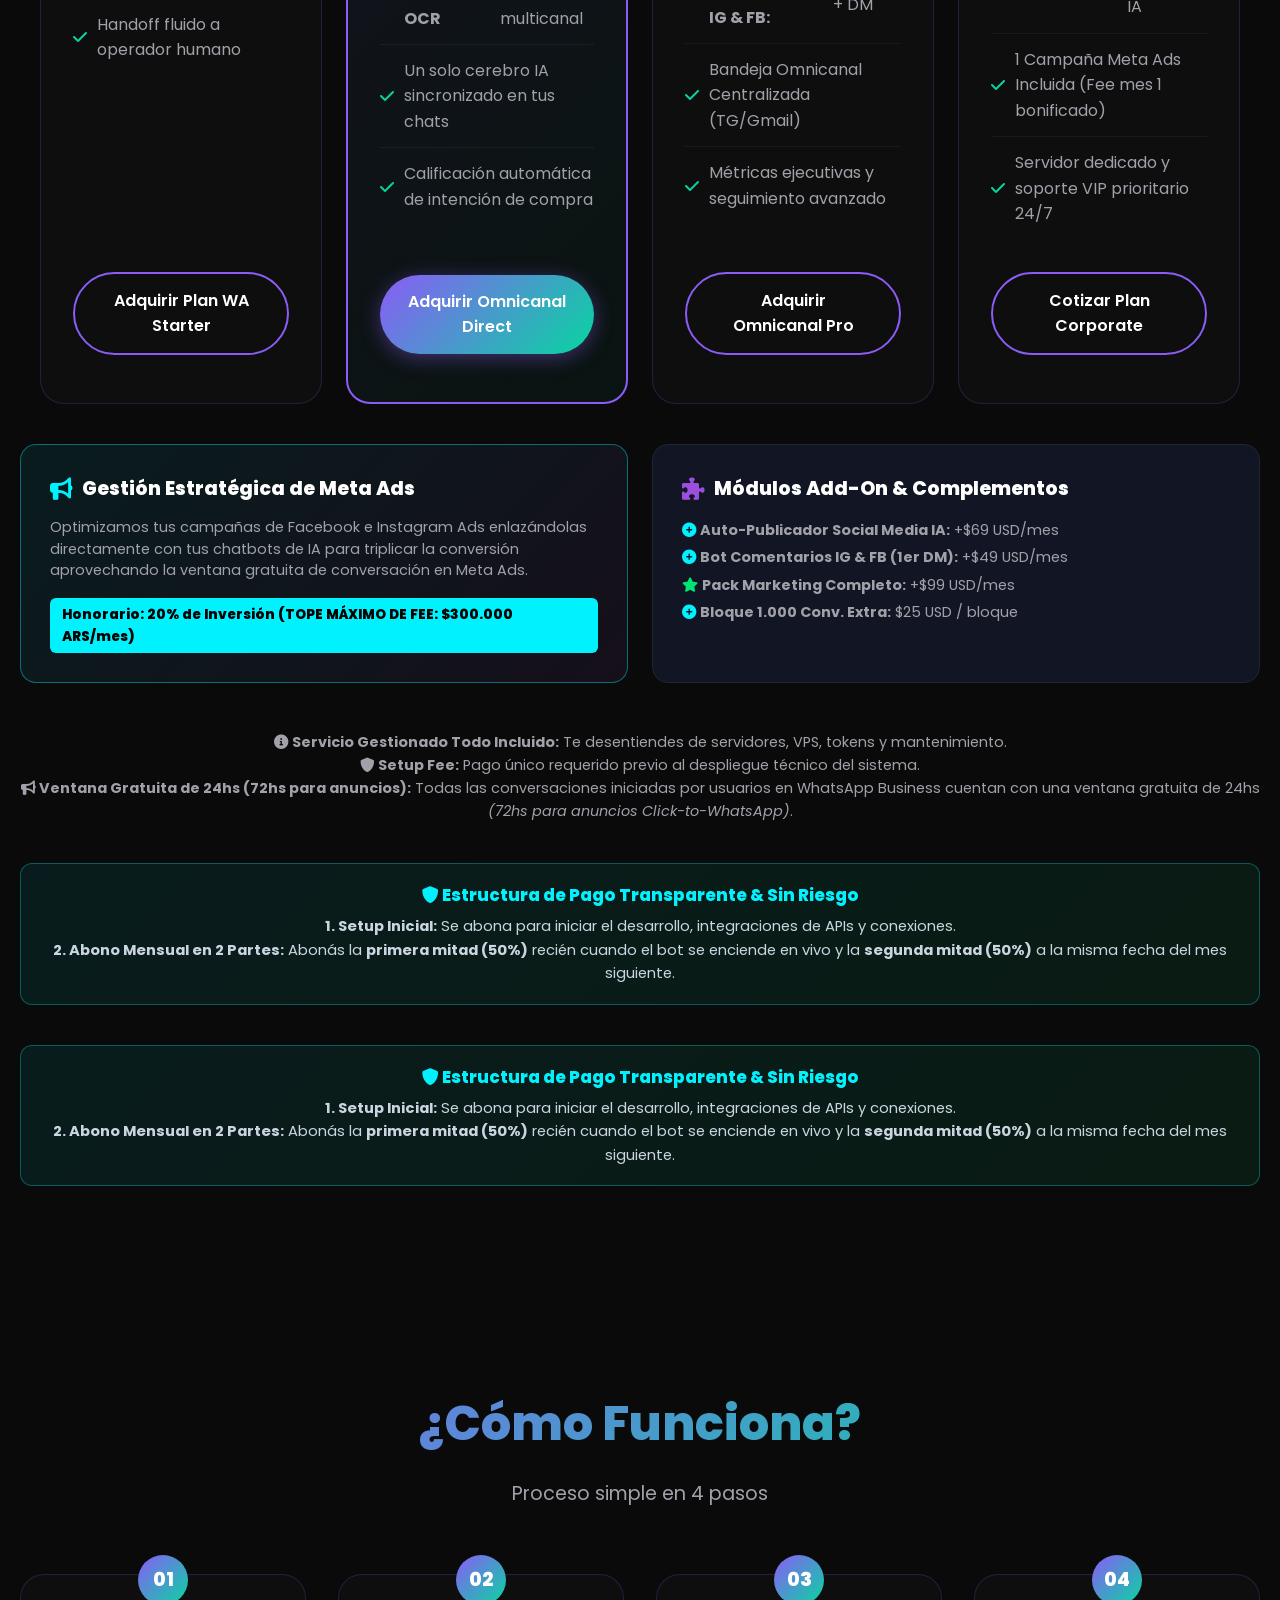
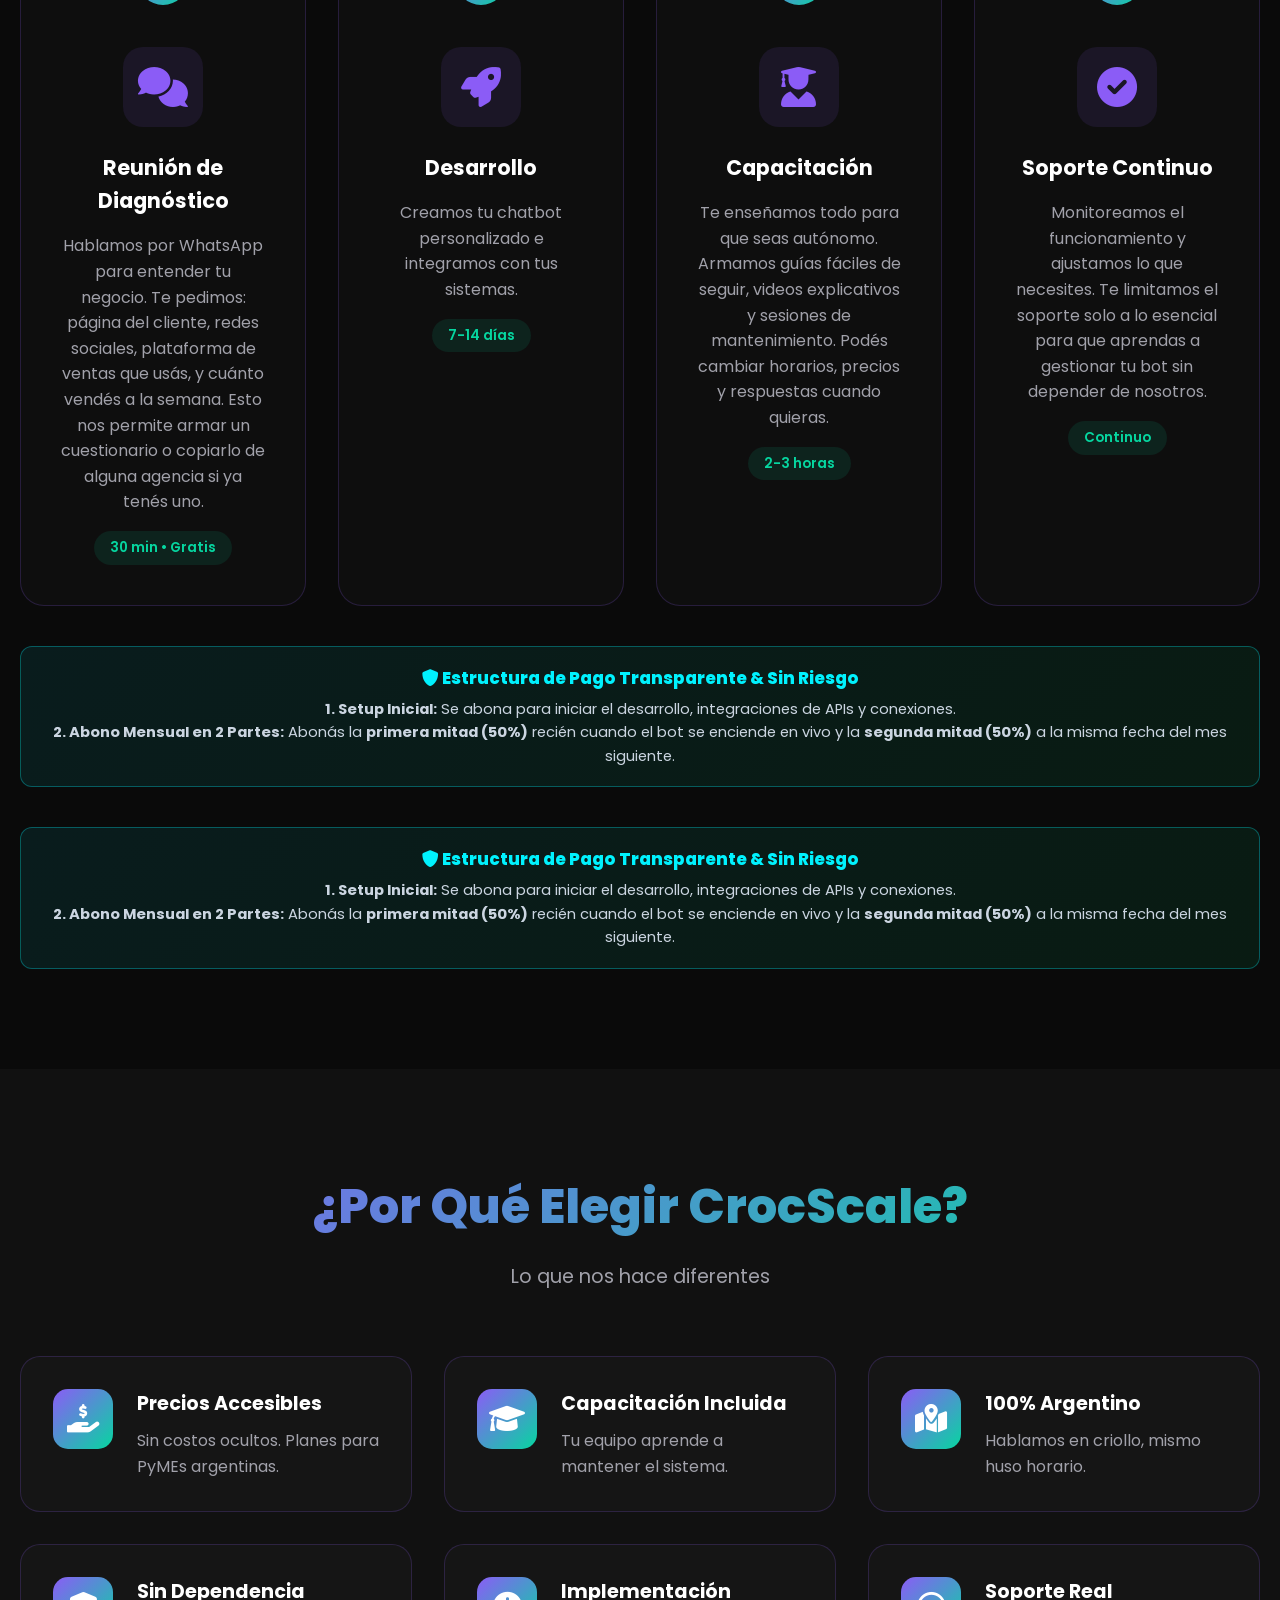
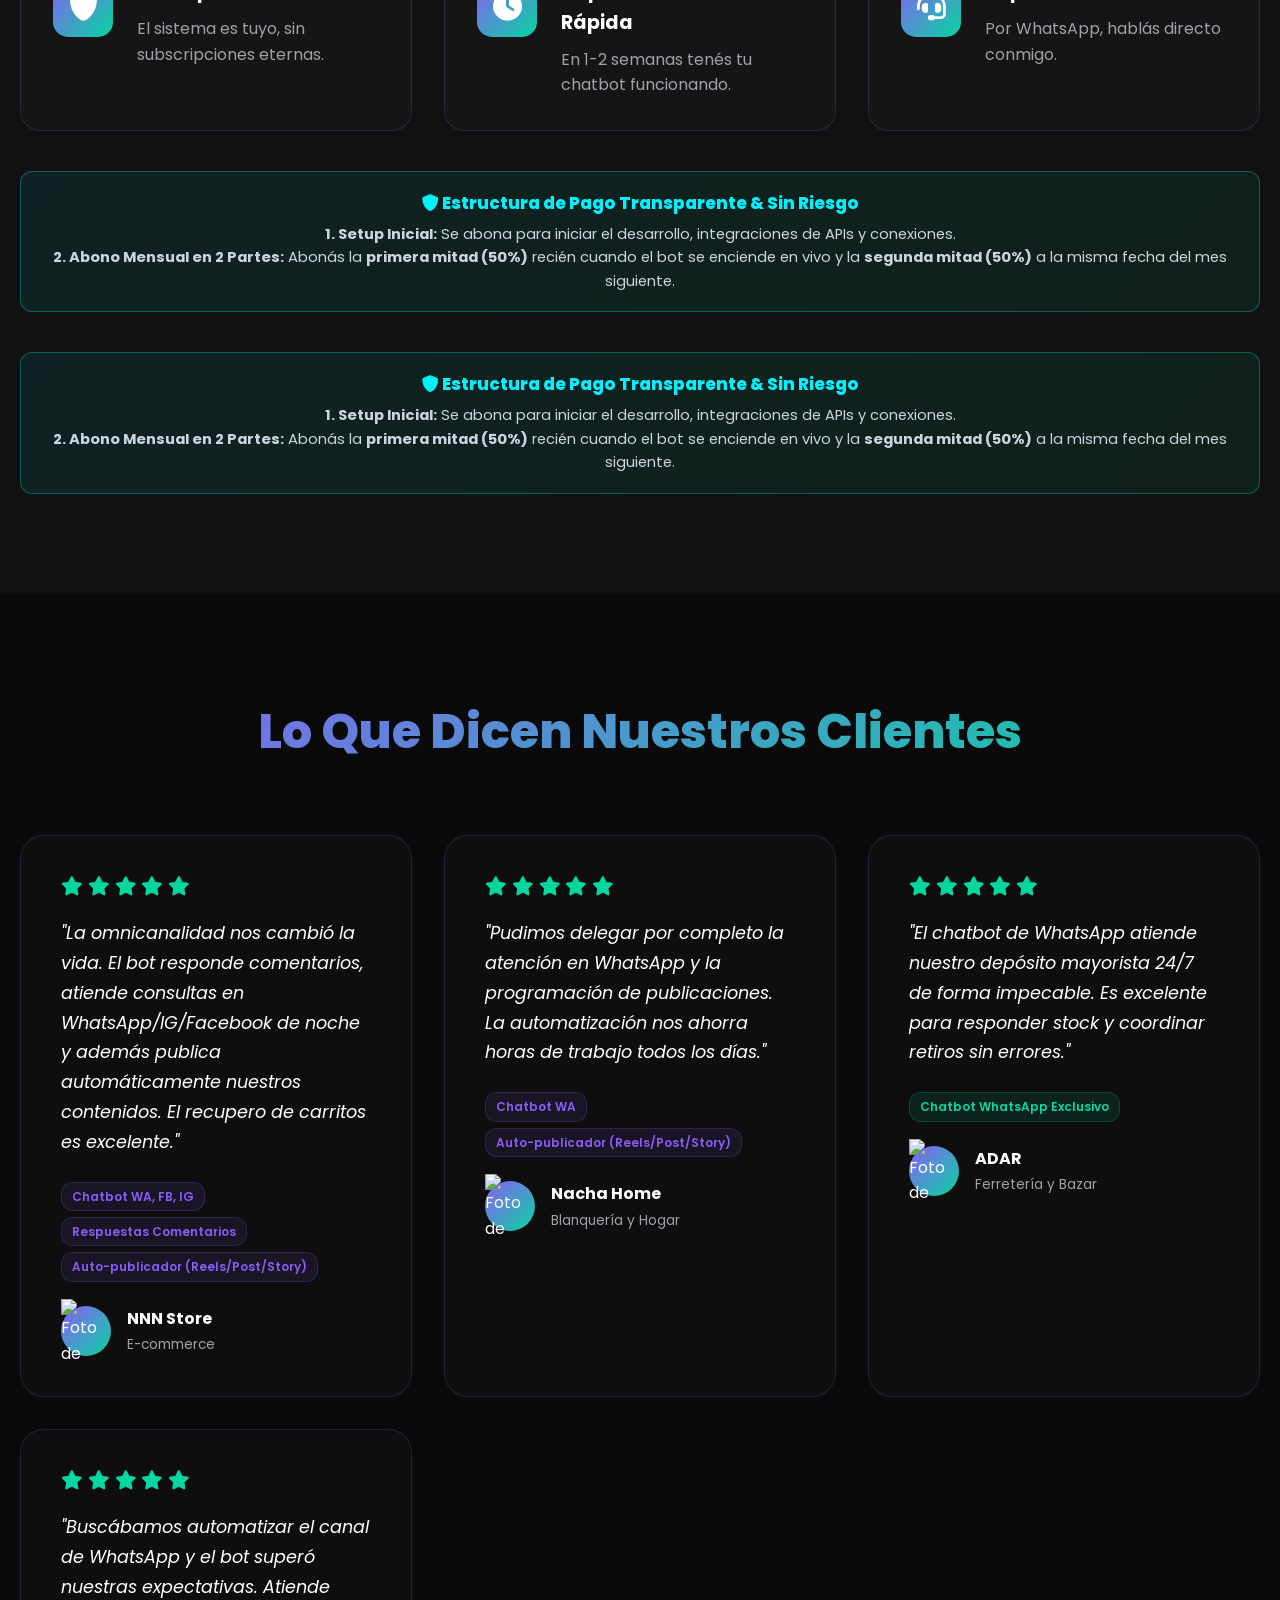
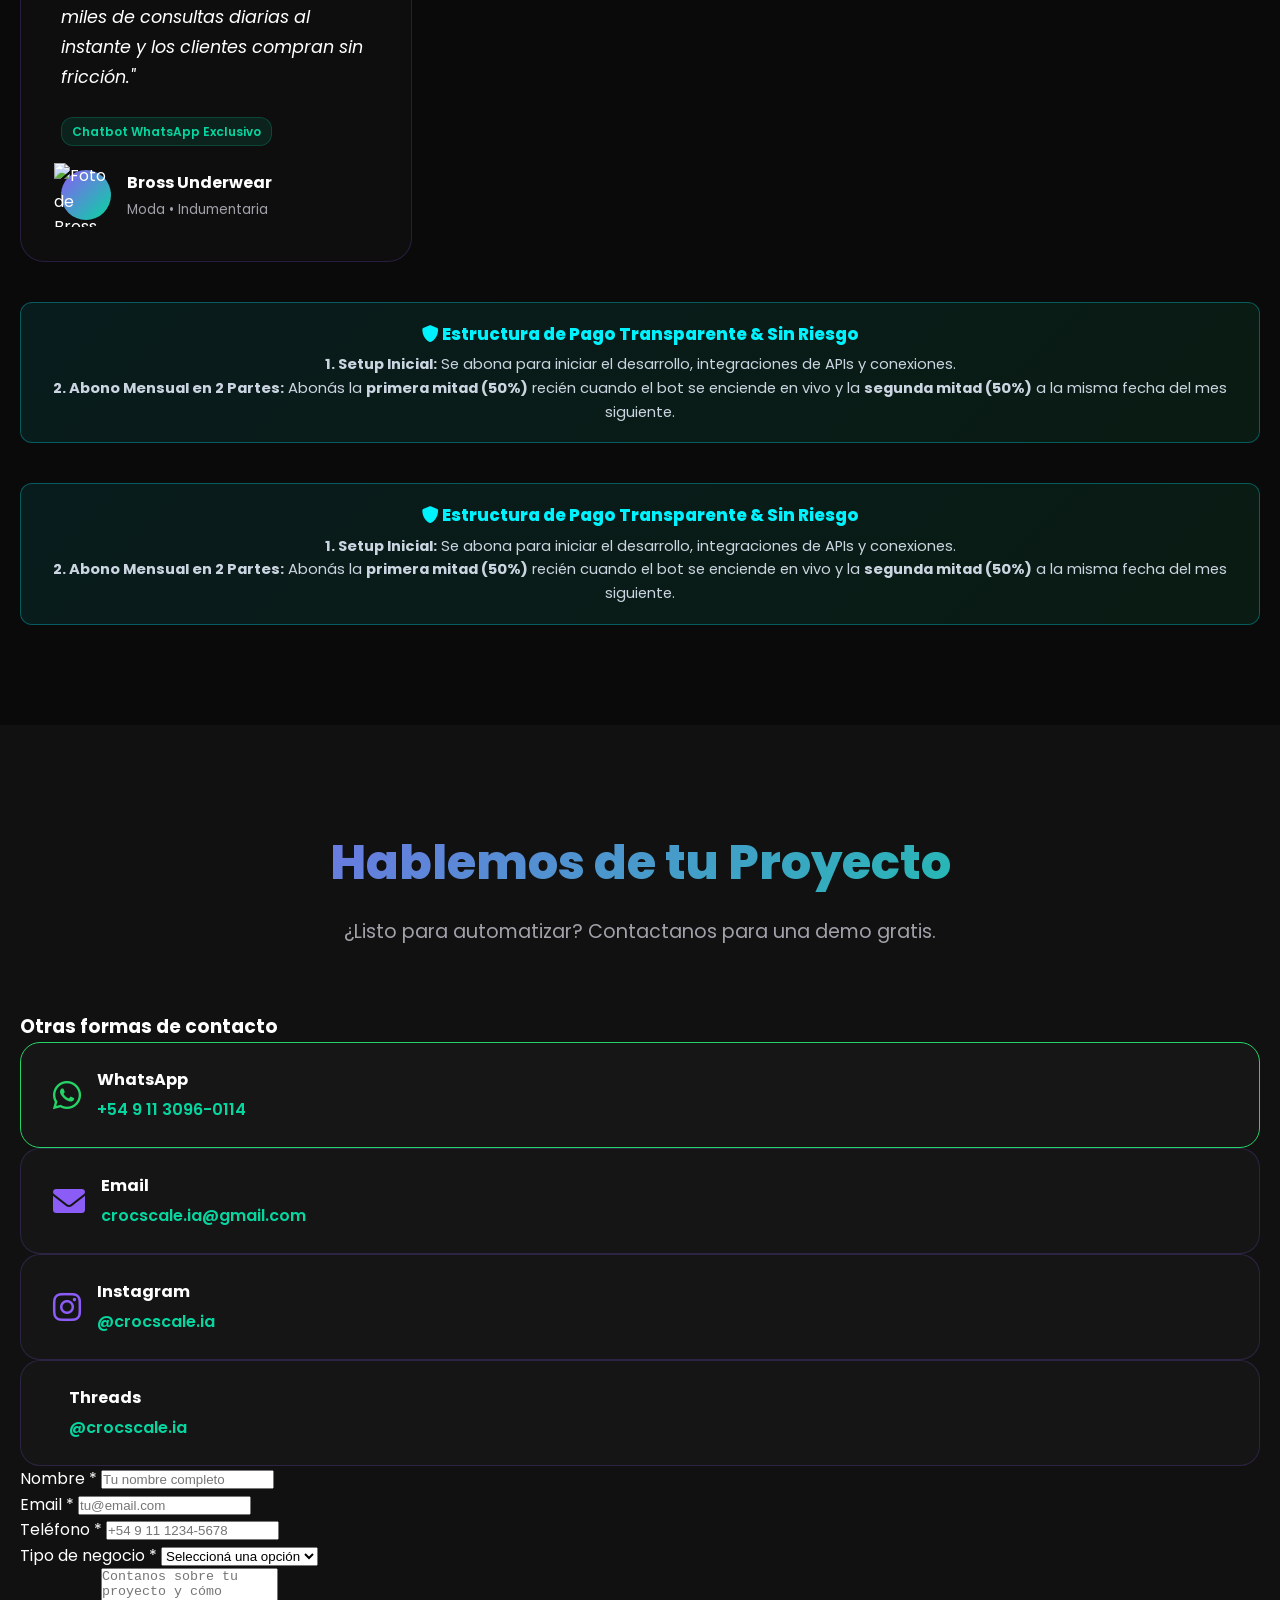
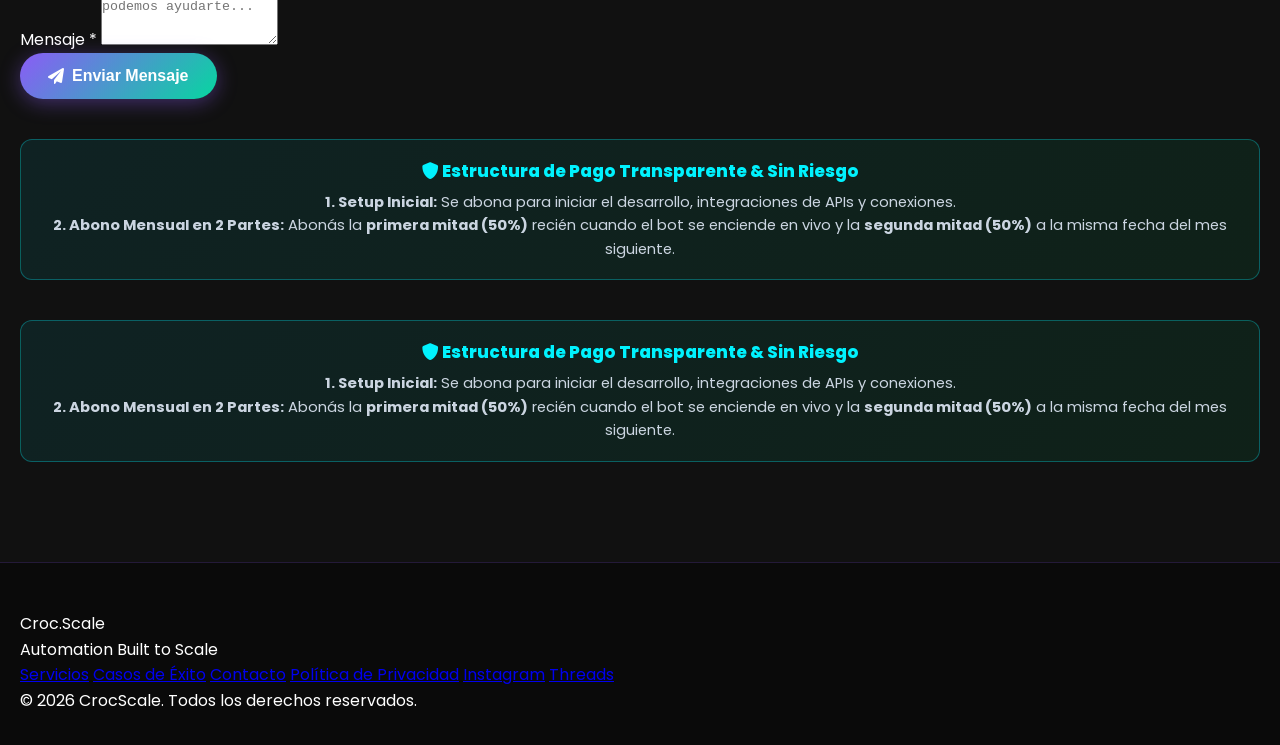
==== commit 038611a5: "feat(pricing): add official 2-phase payment policy (Setup upfront, plan 50% on go-live + 50% next mo" ====
--- a/index.html
+++ b/index.html
@@ -330,6 +330,24 @@
                     </div>
                 </div>
             </div>
+
+            <!-- BANNER FACILIDAD DE PAGO Y TRANSPARENCIA -->
+            <div style="margin-top: 2.5rem; background: linear-gradient(135deg, rgba(0, 242, 254, 0.08), rgba(0, 230, 118, 0.08)); border: 1.5px solid rgba(0, 242, 254, 0.3); border-radius: 12px; padding: 18px 24px; text-align: center;">
+                <h4 style="color: #00f2fe; margin-bottom: 6px; font-size: 1.05rem; font-weight: 800;"><i class="fas fa-shield-alt"></i> Estructura de Pago Transparente & Sin Riesgo</h4>
+                <p style="color: #cbd5e1; font-size: 0.92rem; margin-bottom: 0; line-height: 1.6;">
+                    <strong>1. Setup Inicial:</strong> Se abona para iniciar el desarrollo, integraciones de APIs y conexiones.<br>
+                    <strong>2. Abono Mensual en 2 Partes:</strong> Abonás la <strong>primera mitad (50%)</strong> recién cuando el bot se enciende en vivo y la <strong>segunda mitad (50%)</strong> a la misma fecha del mes siguiente.
+                </p>
+            </div>
+
+            <!-- BANNER FACILIDAD DE PAGO Y TRANSPARENCIA -->
+            <div style="margin-top: 2.5rem; background: linear-gradient(135deg, rgba(0, 242, 254, 0.08), rgba(0, 230, 118, 0.08)); border: 1.5px solid rgba(0, 242, 254, 0.3); border-radius: 12px; padding: 18px 24px; text-align: center;">
+                <h4 style="color: #00f2fe; margin-bottom: 6px; font-size: 1.05rem; font-weight: 800;"><i class="fas fa-shield-alt"></i> Estructura de Pago Transparente & Sin Riesgo</h4>
+                <p style="color: #cbd5e1; font-size: 0.92rem; margin-bottom: 0; line-height: 1.6;">
+                    <strong>1. Setup Inicial:</strong> Se abona para iniciar el desarrollo, integraciones de APIs y conexiones.<br>
+                    <strong>2. Abono Mensual en 2 Partes:</strong> Abonás la <strong>primera mitad (50%)</strong> recién cuando el bot se enciende en vivo y la <strong>segunda mitad (50%)</strong> a la misma fecha del mes siguiente.
+                </p>
+            </div>
         </div>
     </section>
 
@@ -492,6 +510,24 @@
                 <p><i class="fas fa-shield-alt"></i> <strong>Setup Fee:</strong> Pago único requerido previo al despliegue técnico del sistema.</p>
                 <p><i class="fas fa-bullhorn"></i> <strong>Ventana Gratuita de 24hs (72hs para anuncios):</strong> Todas las conversaciones iniciadas por usuarios en WhatsApp Business cuentan con una ventana gratuita de 24hs <em>(72hs para anuncios Click-to-WhatsApp)</em>.</p>
             </div>
+
+            <!-- BANNER FACILIDAD DE PAGO Y TRANSPARENCIA -->
+            <div style="margin-top: 2.5rem; background: linear-gradient(135deg, rgba(0, 242, 254, 0.08), rgba(0, 230, 118, 0.08)); border: 1.5px solid rgba(0, 242, 254, 0.3); border-radius: 12px; padding: 18px 24px; text-align: center;">
+                <h4 style="color: #00f2fe; margin-bottom: 6px; font-size: 1.05rem; font-weight: 800;"><i class="fas fa-shield-alt"></i> Estructura de Pago Transparente & Sin Riesgo</h4>
+                <p style="color: #cbd5e1; font-size: 0.92rem; margin-bottom: 0; line-height: 1.6;">
+                    <strong>1. Setup Inicial:</strong> Se abona para iniciar el desarrollo, integraciones de APIs y conexiones.<br>
+                    <strong>2. Abono Mensual en 2 Partes:</strong> Abonás la <strong>primera mitad (50%)</strong> recién cuando el bot se enciende en vivo y la <strong>segunda mitad (50%)</strong> a la misma fecha del mes siguiente.
+                </p>
+            </div>
+
+            <!-- BANNER FACILIDAD DE PAGO Y TRANSPARENCIA -->
+            <div style="margin-top: 2.5rem; background: linear-gradient(135deg, rgba(0, 242, 254, 0.08), rgba(0, 230, 118, 0.08)); border: 1.5px solid rgba(0, 242, 254, 0.3); border-radius: 12px; padding: 18px 24px; text-align: center;">
+                <h4 style="color: #00f2fe; margin-bottom: 6px; font-size: 1.05rem; font-weight: 800;"><i class="fas fa-shield-alt"></i> Estructura de Pago Transparente & Sin Riesgo</h4>
+                <p style="color: #cbd5e1; font-size: 0.92rem; margin-bottom: 0; line-height: 1.6;">
+                    <strong>1. Setup Inicial:</strong> Se abona para iniciar el desarrollo, integraciones de APIs y conexiones.<br>
+                    <strong>2. Abono Mensual en 2 Partes:</strong> Abonás la <strong>primera mitad (50%)</strong> recién cuando el bot se enciende en vivo y la <strong>segunda mitad (50%)</strong> a la misma fecha del mes siguiente.
+                </p>
+            </div>
         </div>
     </section>
 
@@ -547,6 +583,24 @@
                     <div class="step-time">Continuo</div>
                 </div>
             </div>
+
+            <!-- BANNER FACILIDAD DE PAGO Y TRANSPARENCIA -->
+            <div style="margin-top: 2.5rem; background: linear-gradient(135deg, rgba(0, 242, 254, 0.08), rgba(0, 230, 118, 0.08)); border: 1.5px solid rgba(0, 242, 254, 0.3); border-radius: 12px; padding: 18px 24px; text-align: center;">
+                <h4 style="color: #00f2fe; margin-bottom: 6px; font-size: 1.05rem; font-weight: 800;"><i class="fas fa-shield-alt"></i> Estructura de Pago Transparente & Sin Riesgo</h4>
+                <p style="color: #cbd5e1; font-size: 0.92rem; margin-bottom: 0; line-height: 1.6;">
+                    <strong>1. Setup Inicial:</strong> Se abona para iniciar el desarrollo, integraciones de APIs y conexiones.<br>
+                    <strong>2. Abono Mensual en 2 Partes:</strong> Abonás la <strong>primera mitad (50%)</strong> recién cuando el bot se enciende en vivo y la <strong>segunda mitad (50%)</strong> a la misma fecha del mes siguiente.
+                </p>
+            </div>
+
+            <!-- BANNER FACILIDAD DE PAGO Y TRANSPARENCIA -->
+            <div style="margin-top: 2.5rem; background: linear-gradient(135deg, rgba(0, 242, 254, 0.08), rgba(0, 230, 118, 0.08)); border: 1.5px solid rgba(0, 242, 254, 0.3); border-radius: 12px; padding: 18px 24px; text-align: center;">
+                <h4 style="color: #00f2fe; margin-bottom: 6px; font-size: 1.05rem; font-weight: 800;"><i class="fas fa-shield-alt"></i> Estructura de Pago Transparente & Sin Riesgo</h4>
+                <p style="color: #cbd5e1; font-size: 0.92rem; margin-bottom: 0; line-height: 1.6;">
+                    <strong>1. Setup Inicial:</strong> Se abona para iniciar el desarrollo, integraciones de APIs y conexiones.<br>
+                    <strong>2. Abono Mensual en 2 Partes:</strong> Abonás la <strong>primera mitad (50%)</strong> recién cuando el bot se enciende en vivo y la <strong>segunda mitad (50%)</strong> a la misma fecha del mes siguiente.
+                </p>
+            </div>
         </div>
     </section>
 
@@ -618,6 +672,24 @@
                     </div>
                 </div>
             </div>
+
+            <!-- BANNER FACILIDAD DE PAGO Y TRANSPARENCIA -->
+            <div style="margin-top: 2.5rem; background: linear-gradient(135deg, rgba(0, 242, 254, 0.08), rgba(0, 230, 118, 0.08)); border: 1.5px solid rgba(0, 242, 254, 0.3); border-radius: 12px; padding: 18px 24px; text-align: center;">
+                <h4 style="color: #00f2fe; margin-bottom: 6px; font-size: 1.05rem; font-weight: 800;"><i class="fas fa-shield-alt"></i> Estructura de Pago Transparente & Sin Riesgo</h4>
+                <p style="color: #cbd5e1; font-size: 0.92rem; margin-bottom: 0; line-height: 1.6;">
+                    <strong>1. Setup Inicial:</strong> Se abona para iniciar el desarrollo, integraciones de APIs y conexiones.<br>
+                    <strong>2. Abono Mensual en 2 Partes:</strong> Abonás la <strong>primera mitad (50%)</strong> recién cuando el bot se enciende en vivo y la <strong>segunda mitad (50%)</strong> a la misma fecha del mes siguiente.
+                </p>
+            </div>
+
+            <!-- BANNER FACILIDAD DE PAGO Y TRANSPARENCIA -->
+            <div style="margin-top: 2.5rem; background: linear-gradient(135deg, rgba(0, 242, 254, 0.08), rgba(0, 230, 118, 0.08)); border: 1.5px solid rgba(0, 242, 254, 0.3); border-radius: 12px; padding: 18px 24px; text-align: center;">
+                <h4 style="color: #00f2fe; margin-bottom: 6px; font-size: 1.05rem; font-weight: 800;"><i class="fas fa-shield-alt"></i> Estructura de Pago Transparente & Sin Riesgo</h4>
+                <p style="color: #cbd5e1; font-size: 0.92rem; margin-bottom: 0; line-height: 1.6;">
+                    <strong>1. Setup Inicial:</strong> Se abona para iniciar el desarrollo, integraciones de APIs y conexiones.<br>
+                    <strong>2. Abono Mensual en 2 Partes:</strong> Abonás la <strong>primera mitad (50%)</strong> recién cuando el bot se enciende en vivo y la <strong>segunda mitad (50%)</strong> a la misma fecha del mes siguiente.
+                </p>
+            </div>
         </div>
     </section>
 
@@ -738,6 +810,24 @@
                         </div>
                     </div>
                 </div>
+            </div>
+
+            <!-- BANNER FACILIDAD DE PAGO Y TRANSPARENCIA -->
+            <div style="margin-top: 2.5rem; background: linear-gradient(135deg, rgba(0, 242, 254, 0.08), rgba(0, 230, 118, 0.08)); border: 1.5px solid rgba(0, 242, 254, 0.3); border-radius: 12px; padding: 18px 24px; text-align: center;">
+                <h4 style="color: #00f2fe; margin-bottom: 6px; font-size: 1.05rem; font-weight: 800;"><i class="fas fa-shield-alt"></i> Estructura de Pago Transparente & Sin Riesgo</h4>
+                <p style="color: #cbd5e1; font-size: 0.92rem; margin-bottom: 0; line-height: 1.6;">
+                    <strong>1. Setup Inicial:</strong> Se abona para iniciar el desarrollo, integraciones de APIs y conexiones.<br>
+                    <strong>2. Abono Mensual en 2 Partes:</strong> Abonás la <strong>primera mitad (50%)</strong> recién cuando el bot se enciende en vivo y la <strong>segunda mitad (50%)</strong> a la misma fecha del mes siguiente.
+                </p>
+            </div>
+
+            <!-- BANNER FACILIDAD DE PAGO Y TRANSPARENCIA -->
+            <div style="margin-top: 2.5rem; background: linear-gradient(135deg, rgba(0, 242, 254, 0.08), rgba(0, 230, 118, 0.08)); border: 1.5px solid rgba(0, 242, 254, 0.3); border-radius: 12px; padding: 18px 24px; text-align: center;">
+                <h4 style="color: #00f2fe; margin-bottom: 6px; font-size: 1.05rem; font-weight: 800;"><i class="fas fa-shield-alt"></i> Estructura de Pago Transparente & Sin Riesgo</h4>
+                <p style="color: #cbd5e1; font-size: 0.92rem; margin-bottom: 0; line-height: 1.6;">
+                    <strong>1. Setup Inicial:</strong> Se abona para iniciar el desarrollo, integraciones de APIs y conexiones.<br>
+                    <strong>2. Abono Mensual en 2 Partes:</strong> Abonás la <strong>primera mitad (50%)</strong> recién cuando el bot se enciende en vivo y la <strong>segunda mitad (50%)</strong> a la misma fecha del mes siguiente.
+                </p>
             </div>
         </div>
     </section>
@@ -827,6 +917,24 @@
                     </form>
                 </div>
             </div>
+
+            <!-- BANNER FACILIDAD DE PAGO Y TRANSPARENCIA -->
+            <div style="margin-top: 2.5rem; background: linear-gradient(135deg, rgba(0, 242, 254, 0.08), rgba(0, 230, 118, 0.08)); border: 1.5px solid rgba(0, 242, 254, 0.3); border-radius: 12px; padding: 18px 24px; text-align: center;">
+                <h4 style="color: #00f2fe; margin-bottom: 6px; font-size: 1.05rem; font-weight: 800;"><i class="fas fa-shield-alt"></i> Estructura de Pago Transparente & Sin Riesgo</h4>
+                <p style="color: #cbd5e1; font-size: 0.92rem; margin-bottom: 0; line-height: 1.6;">
+                    <strong>1. Setup Inicial:</strong> Se abona para iniciar el desarrollo, integraciones de APIs y conexiones.<br>
+                    <strong>2. Abono Mensual en 2 Partes:</strong> Abonás la <strong>primera mitad (50%)</strong> recién cuando el bot se enciende en vivo y la <strong>segunda mitad (50%)</strong> a la misma fecha del mes siguiente.
+                </p>
+            </div>
+
+            <!-- BANNER FACILIDAD DE PAGO Y TRANSPARENCIA -->
+            <div style="margin-top: 2.5rem; background: linear-gradient(135deg, rgba(0, 242, 254, 0.08), rgba(0, 230, 118, 0.08)); border: 1.5px solid rgba(0, 242, 254, 0.3); border-radius: 12px; padding: 18px 24px; text-align: center;">
+                <h4 style="color: #00f2fe; margin-bottom: 6px; font-size: 1.05rem; font-weight: 800;"><i class="fas fa-shield-alt"></i> Estructura de Pago Transparente & Sin Riesgo</h4>
+                <p style="color: #cbd5e1; font-size: 0.92rem; margin-bottom: 0; line-height: 1.6;">
+                    <strong>1. Setup Inicial:</strong> Se abona para iniciar el desarrollo, integraciones de APIs y conexiones.<br>
+                    <strong>2. Abono Mensual en 2 Partes:</strong> Abonás la <strong>primera mitad (50%)</strong> recién cuando el bot se enciende en vivo y la <strong>segunda mitad (50%)</strong> a la misma fecha del mes siguiente.
+                </p>
+            </div>
         </div>
     </section>
 
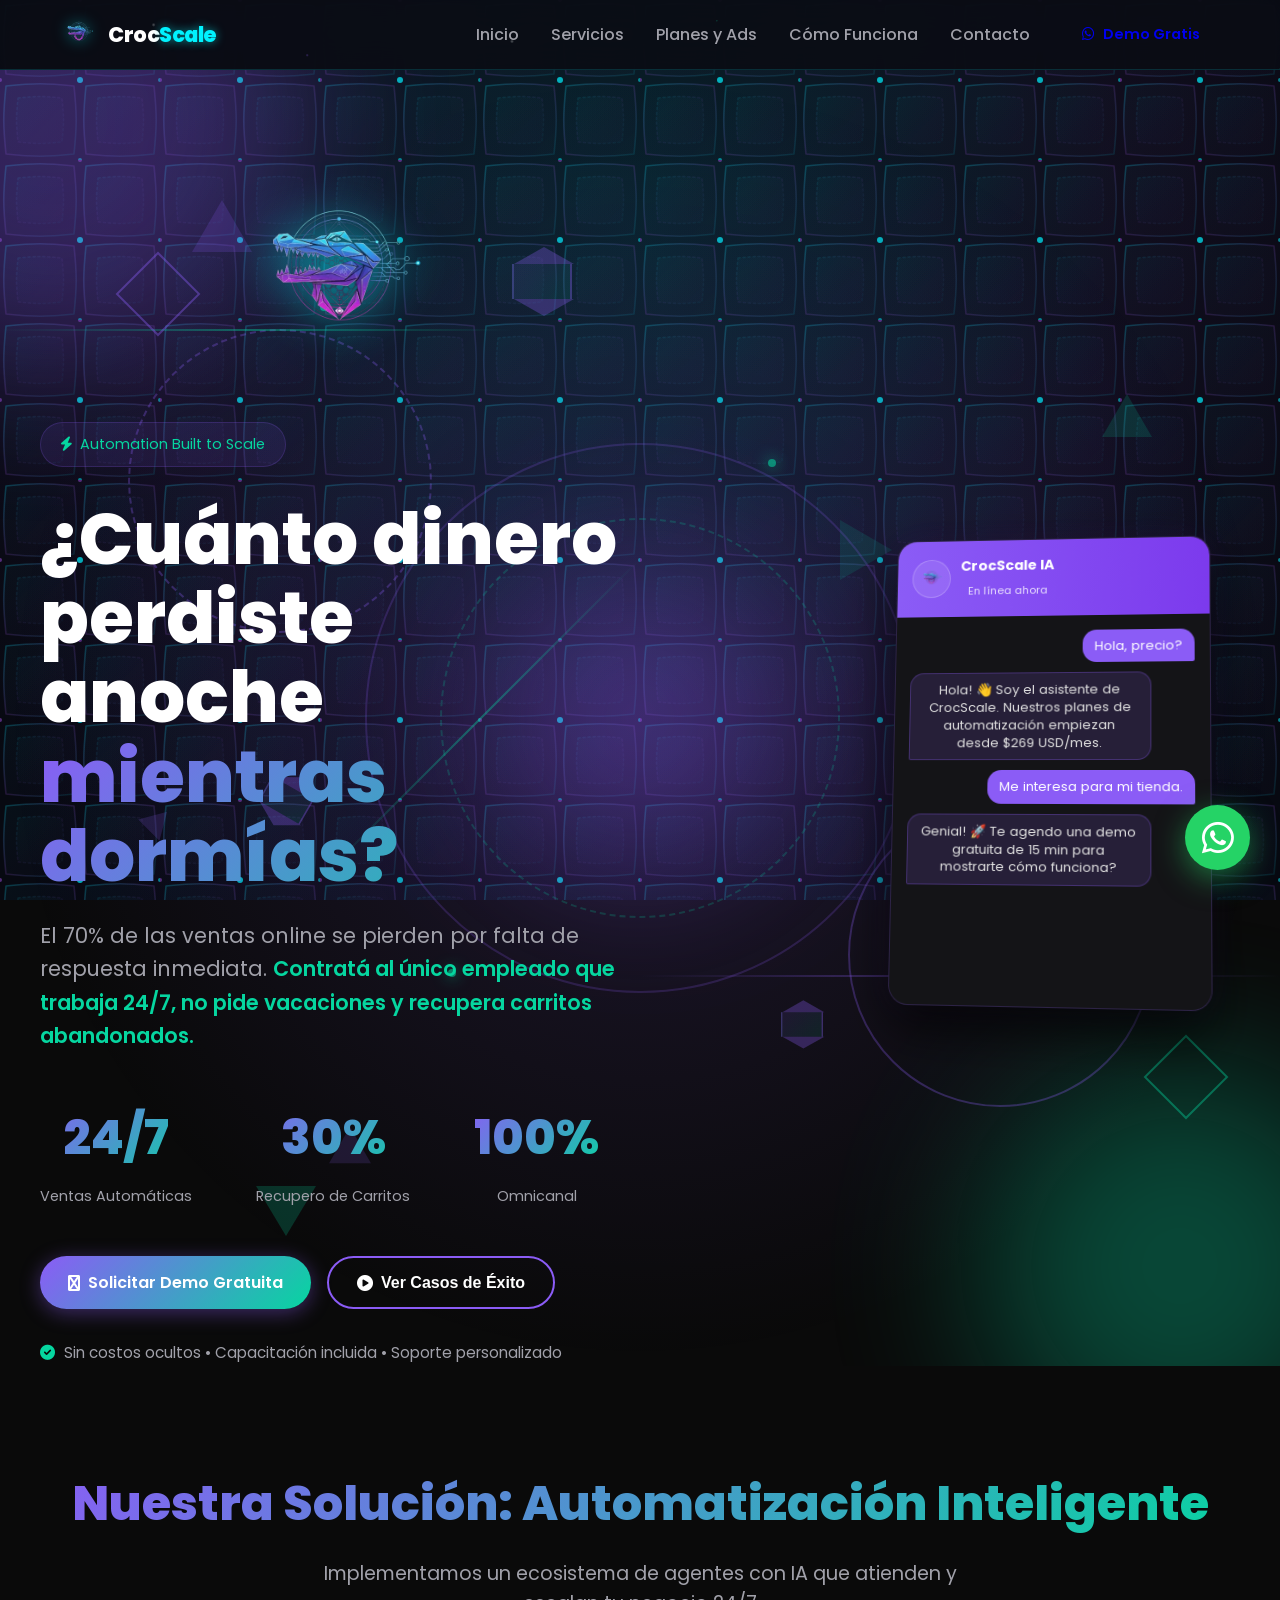
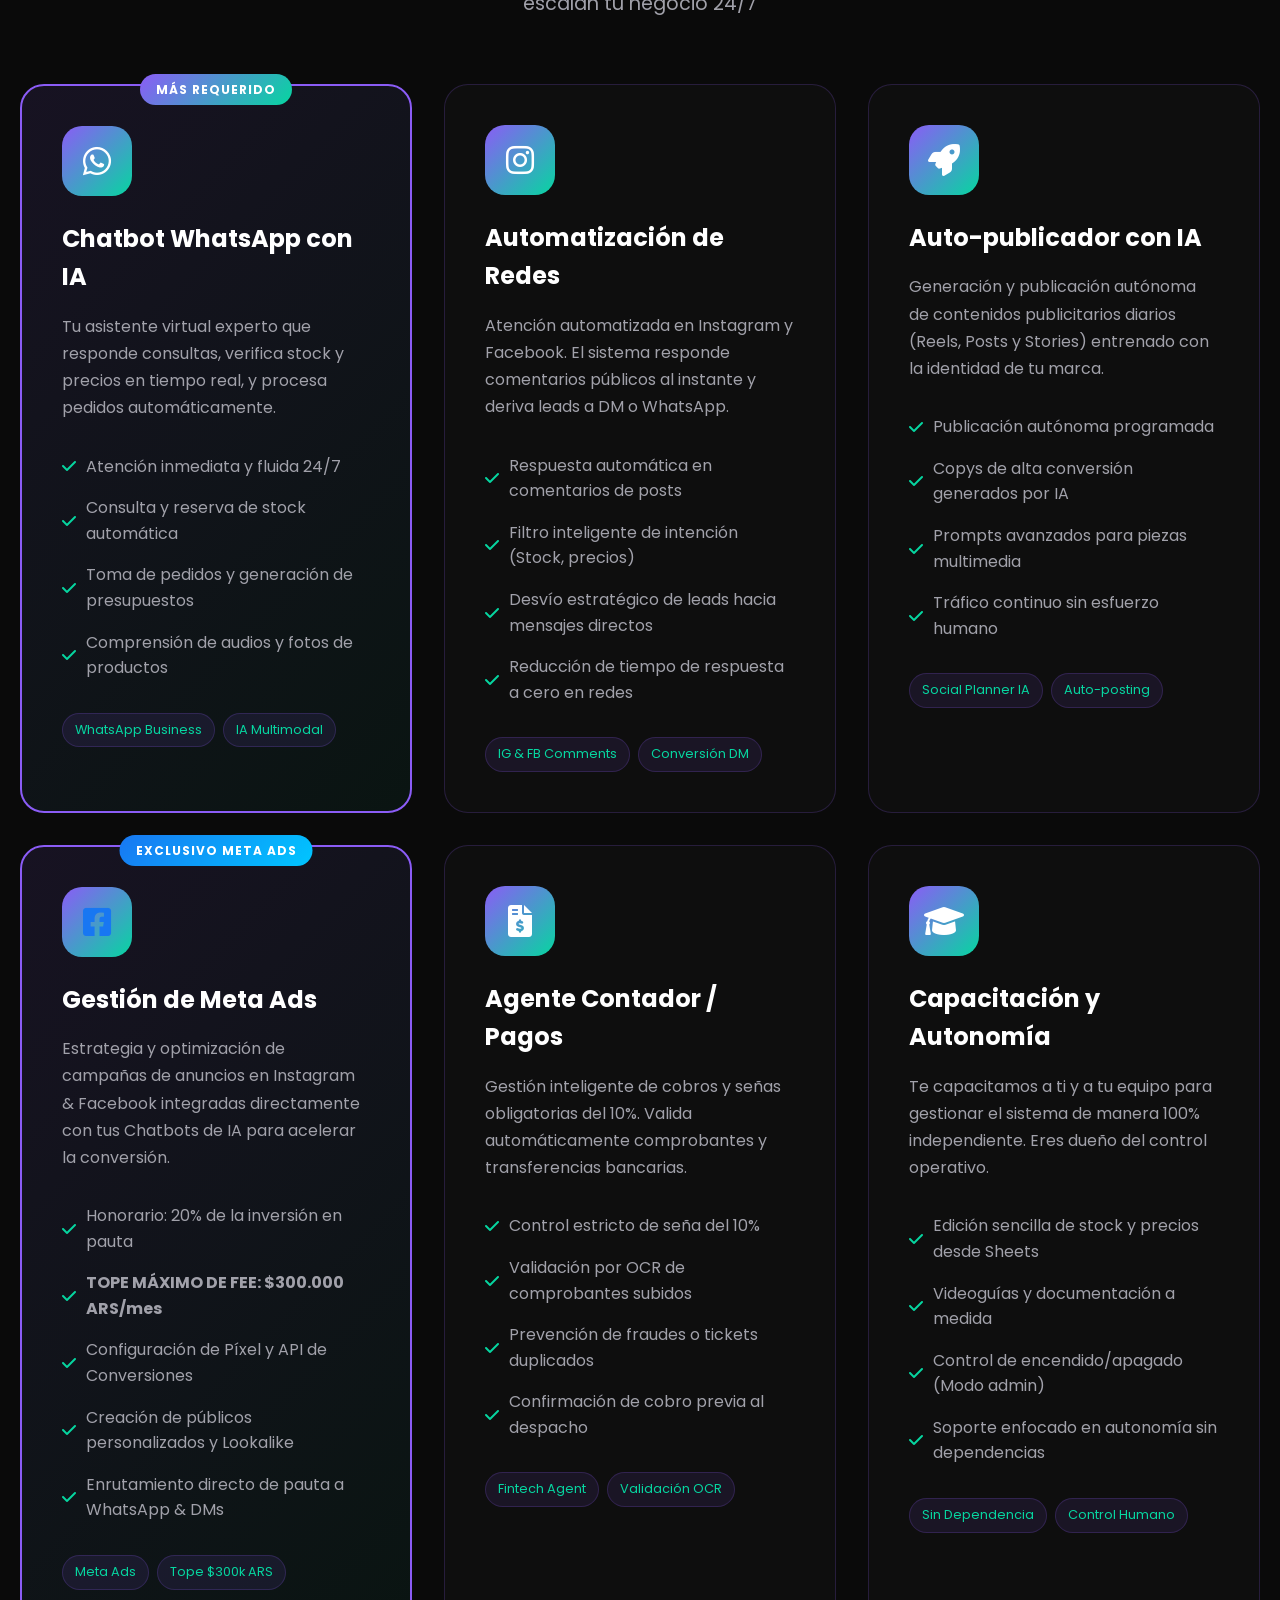
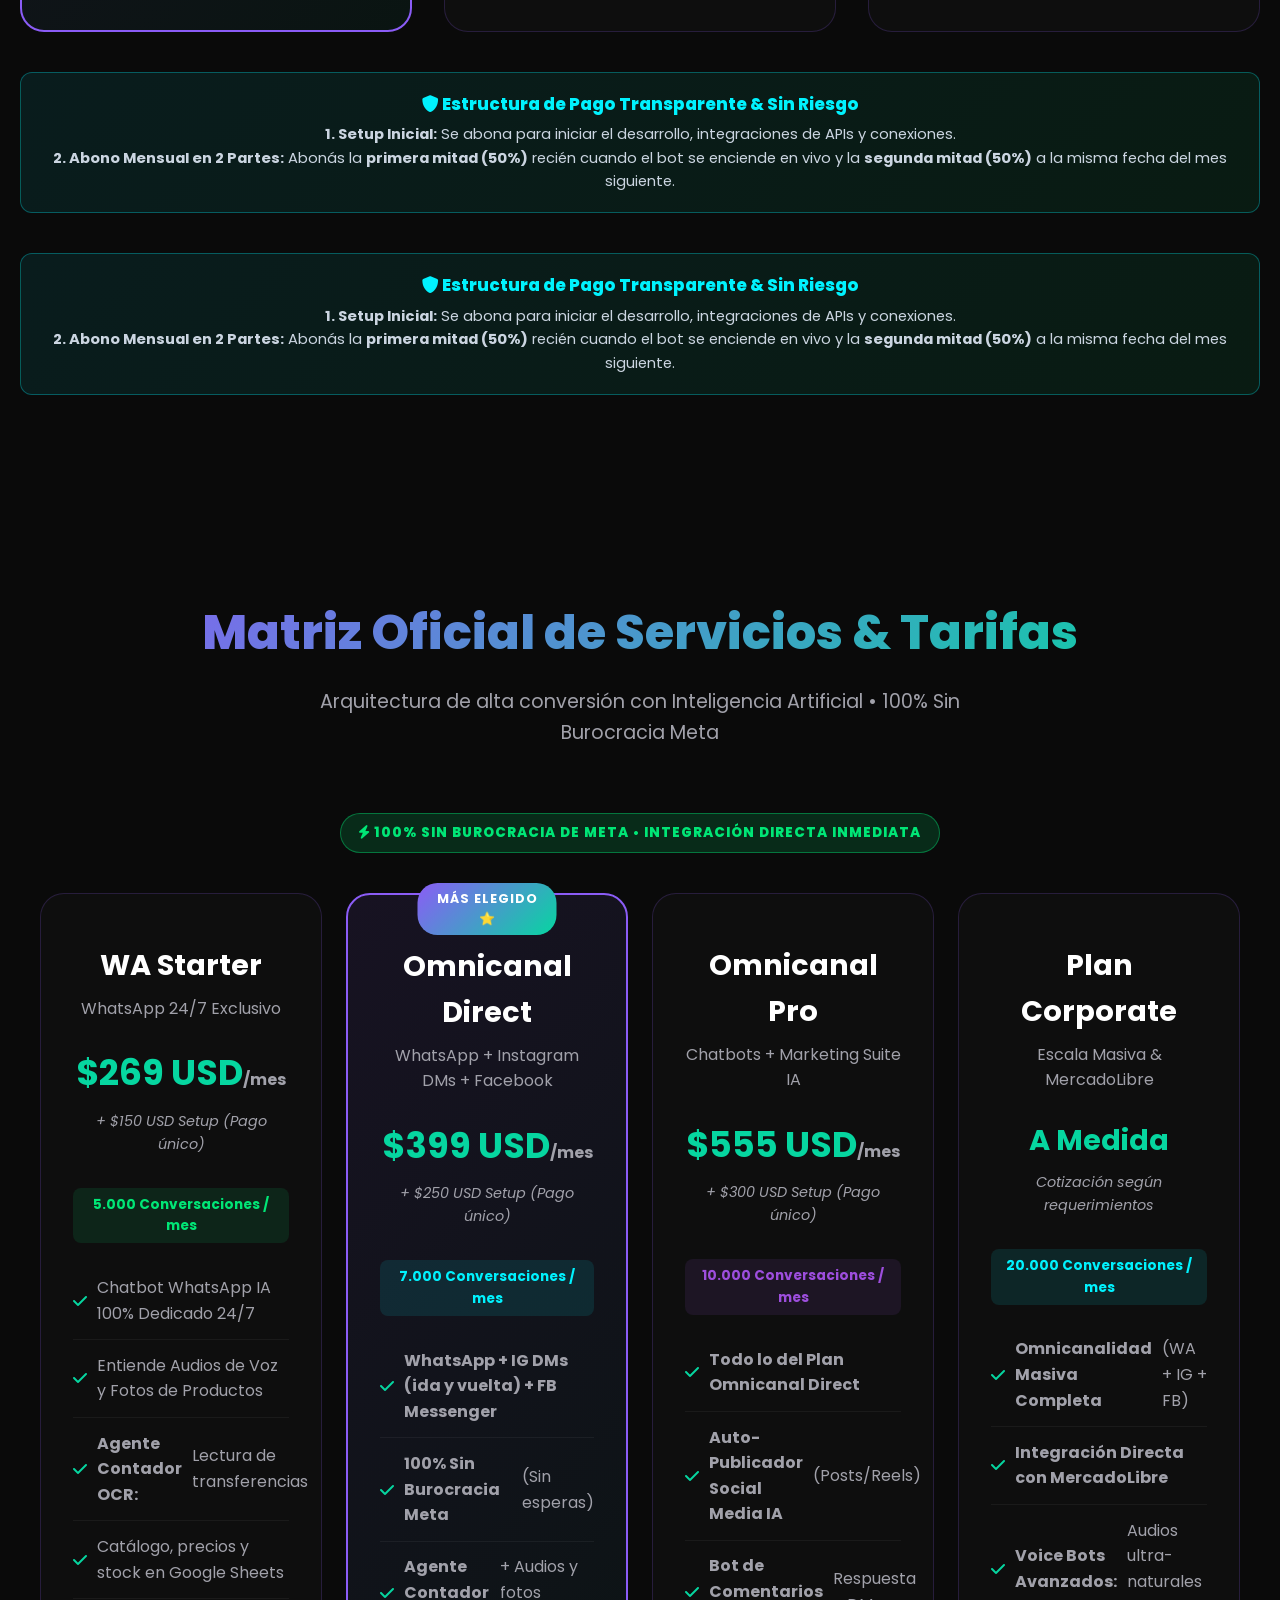
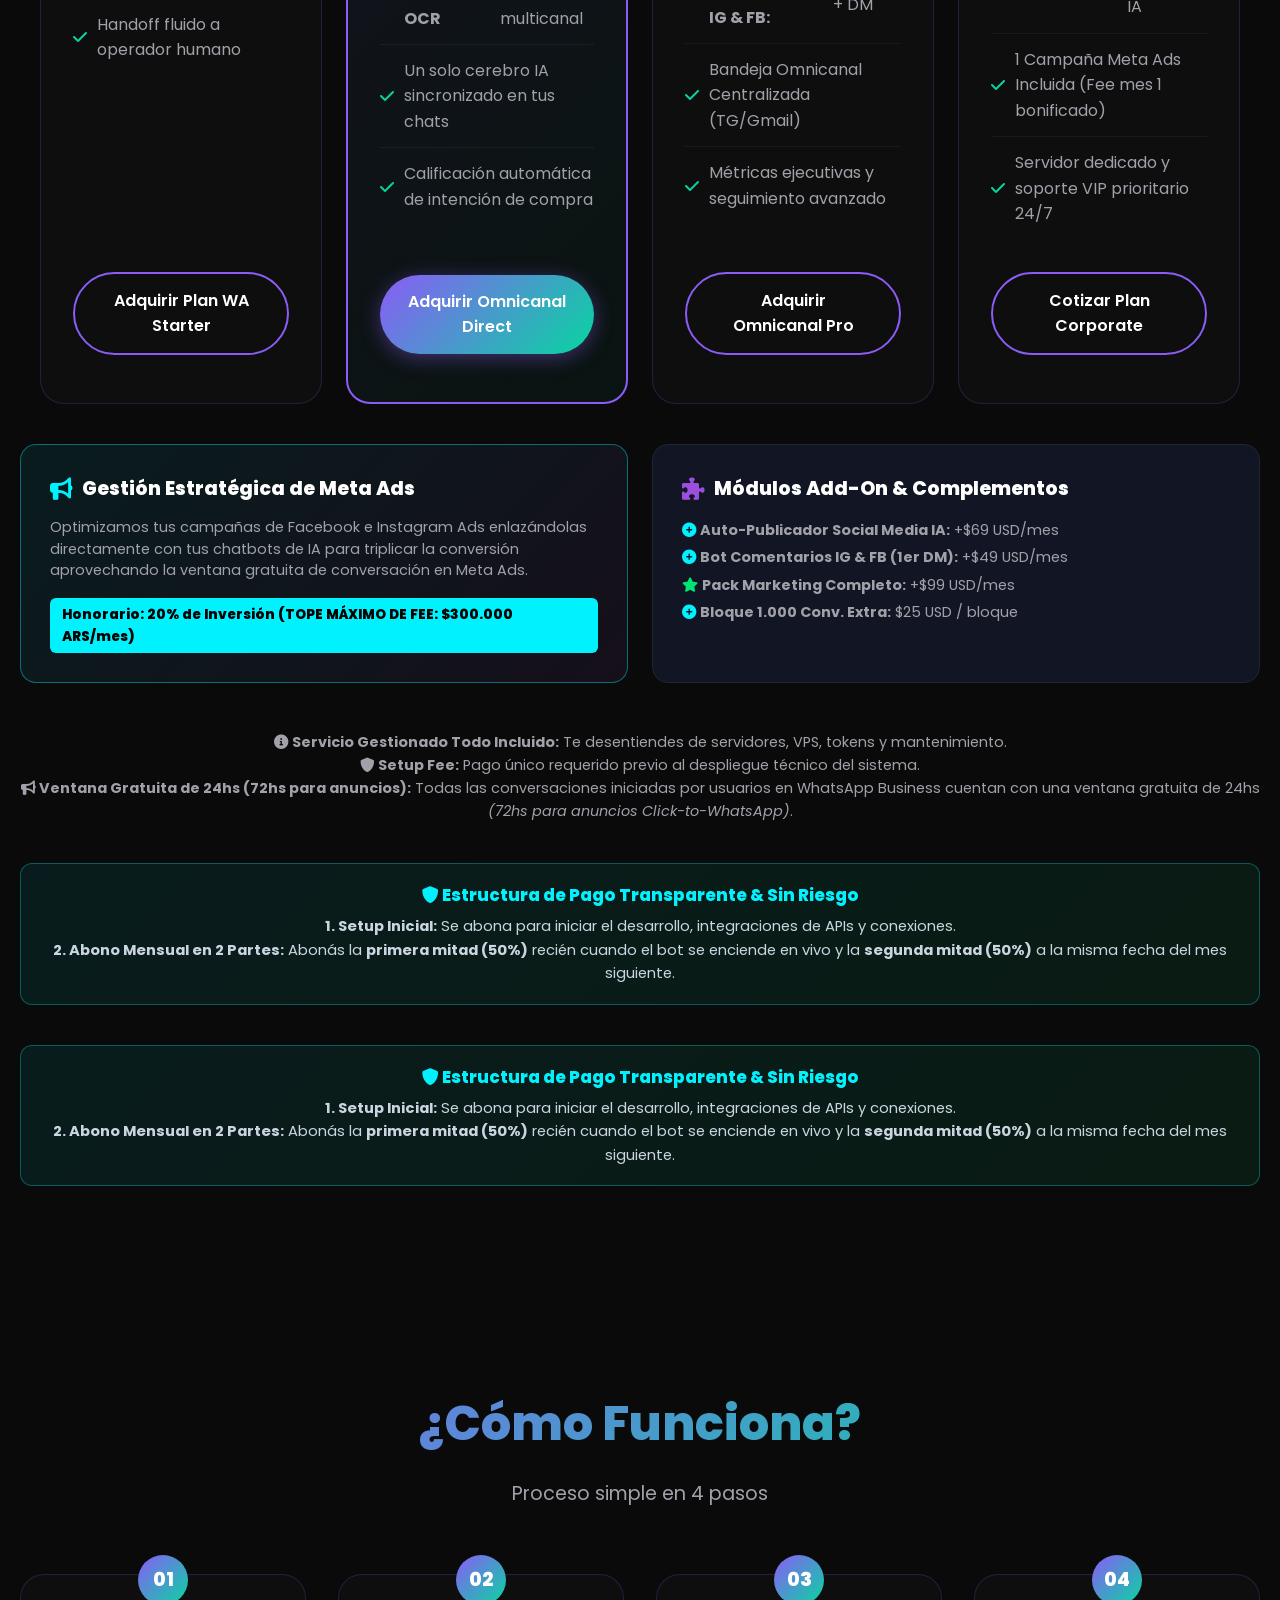
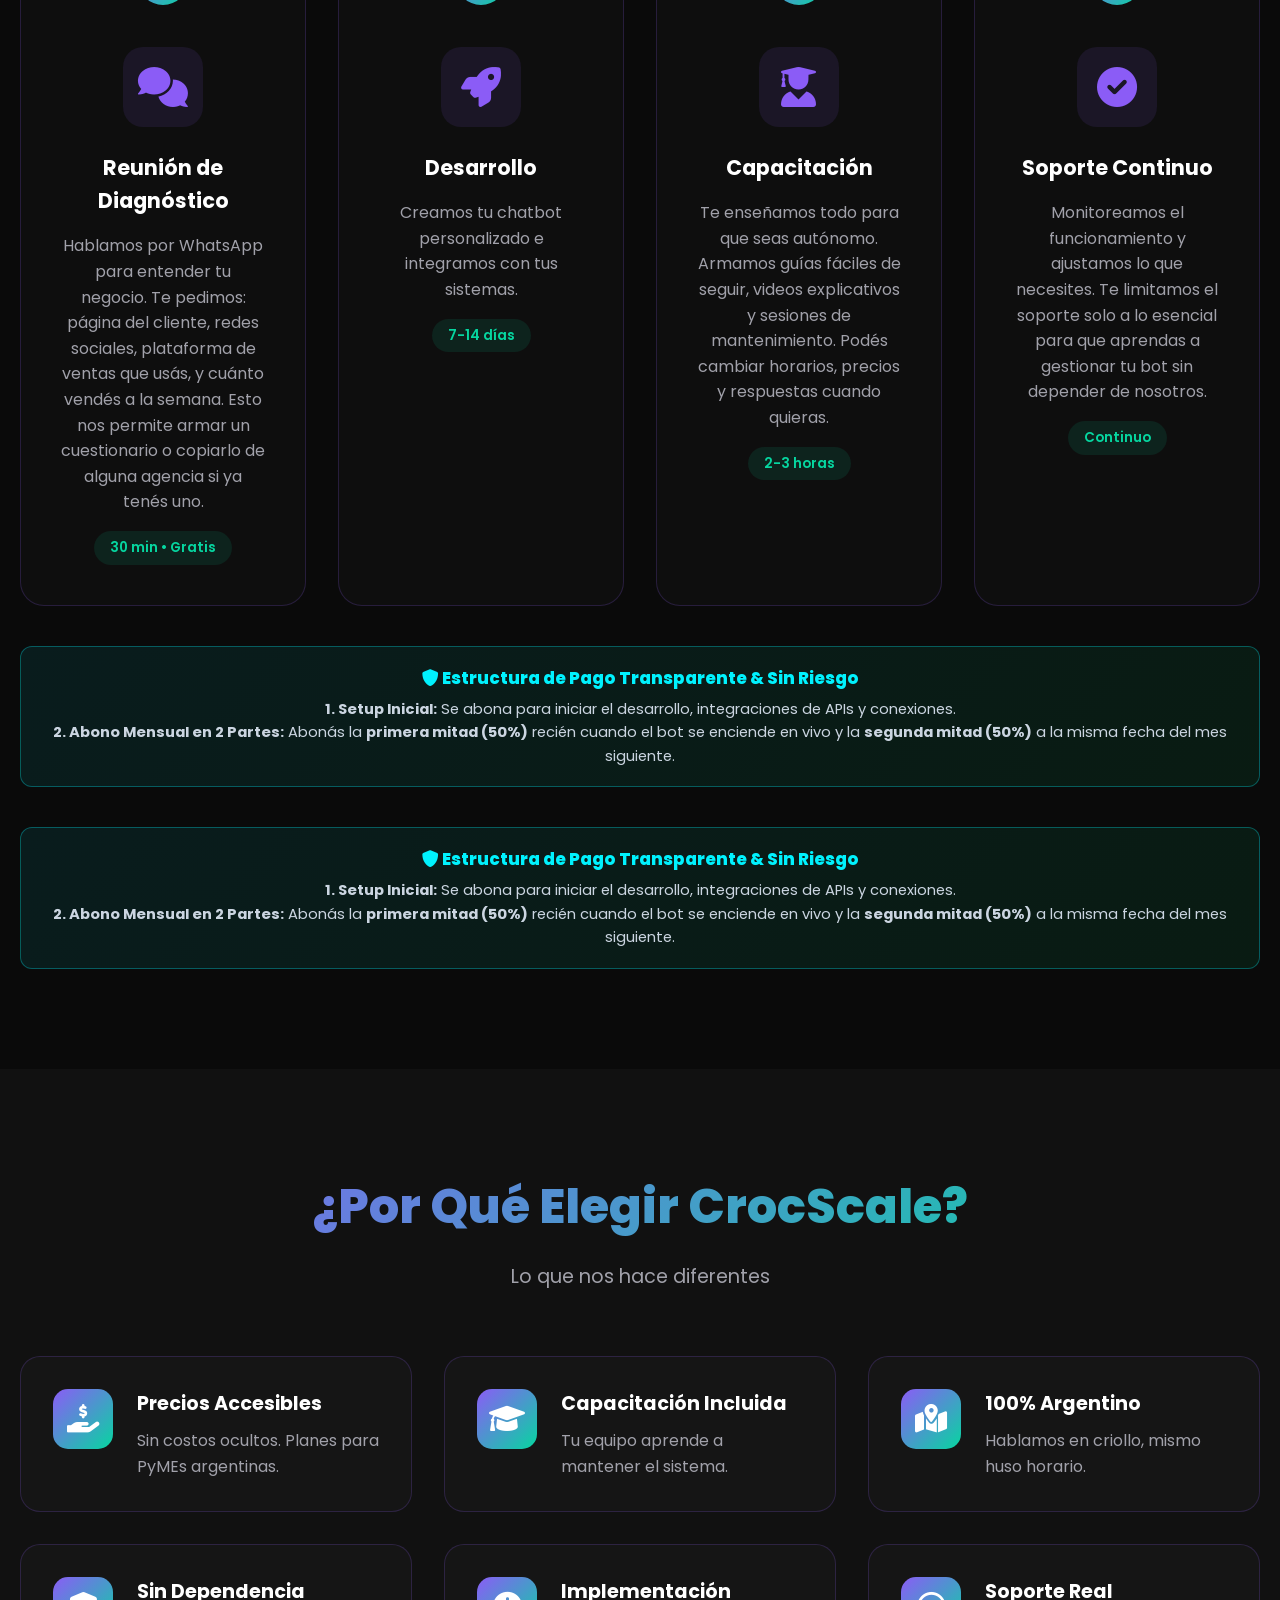
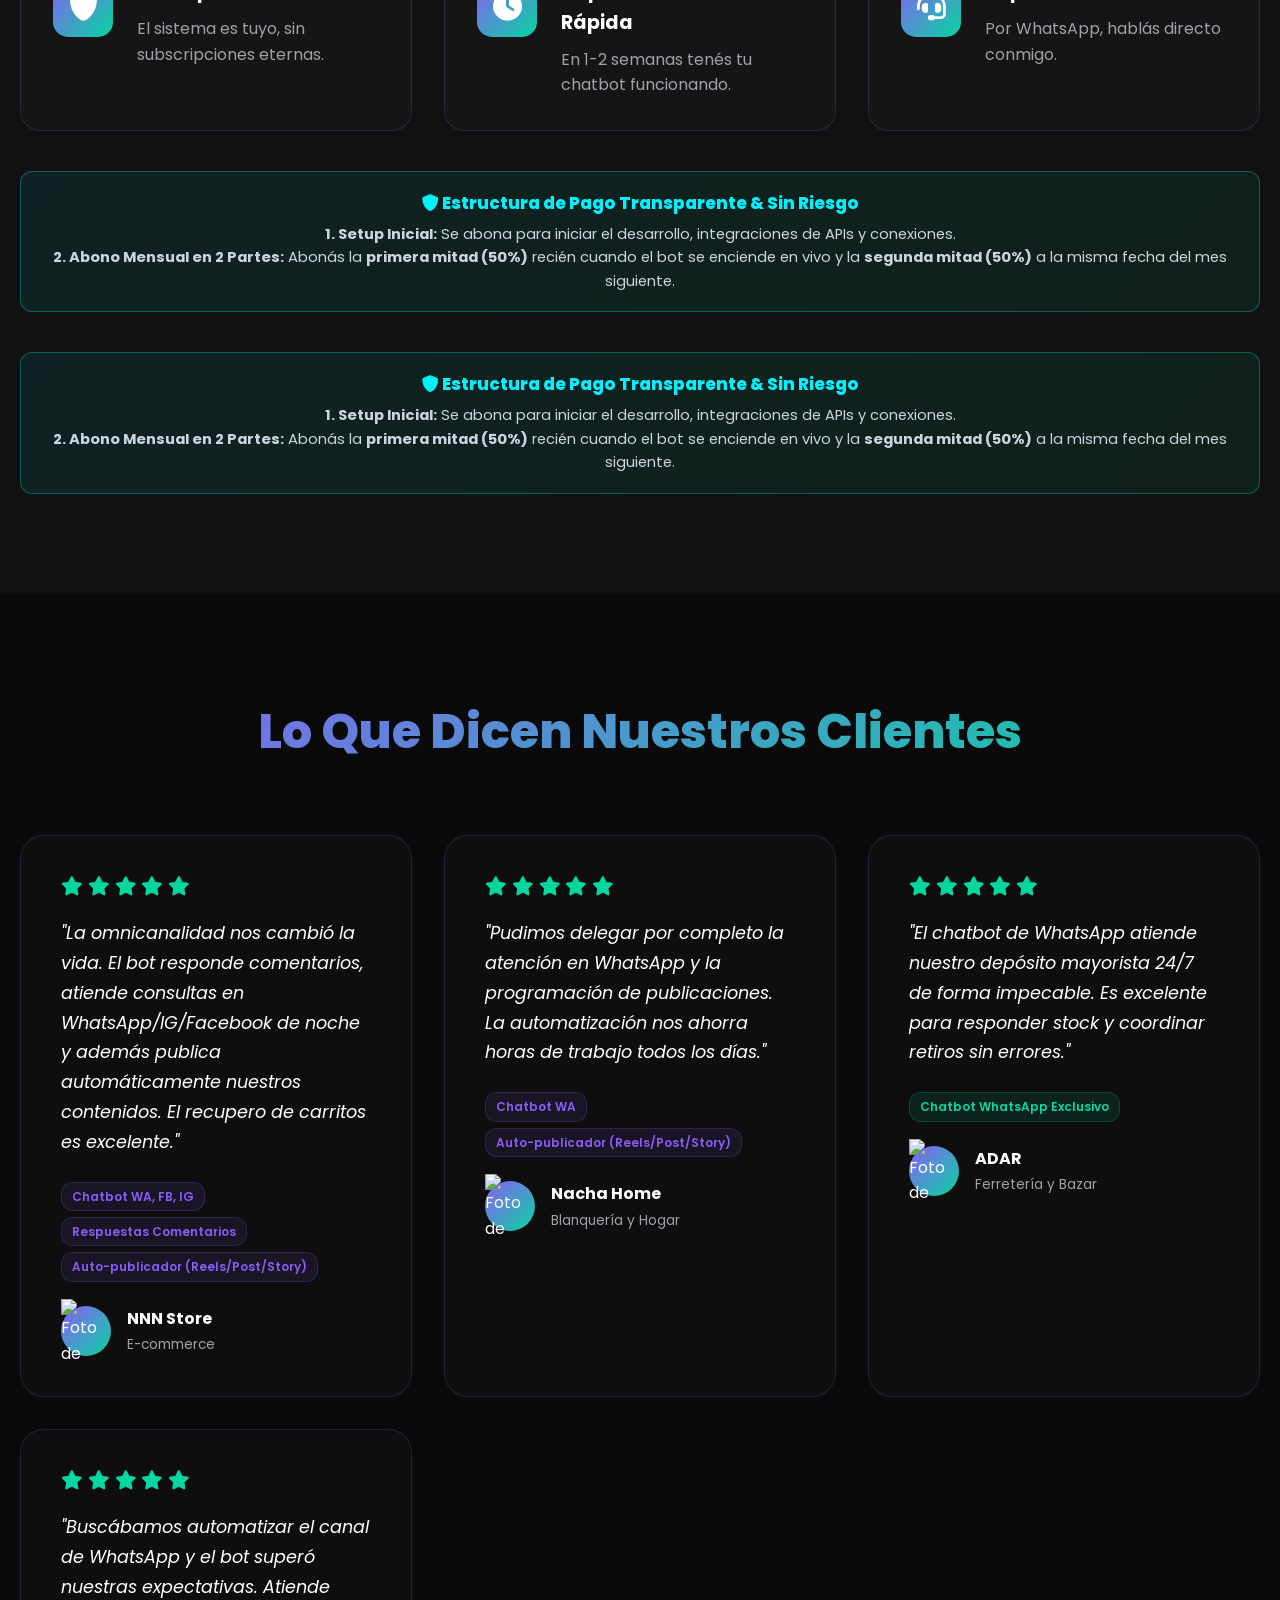
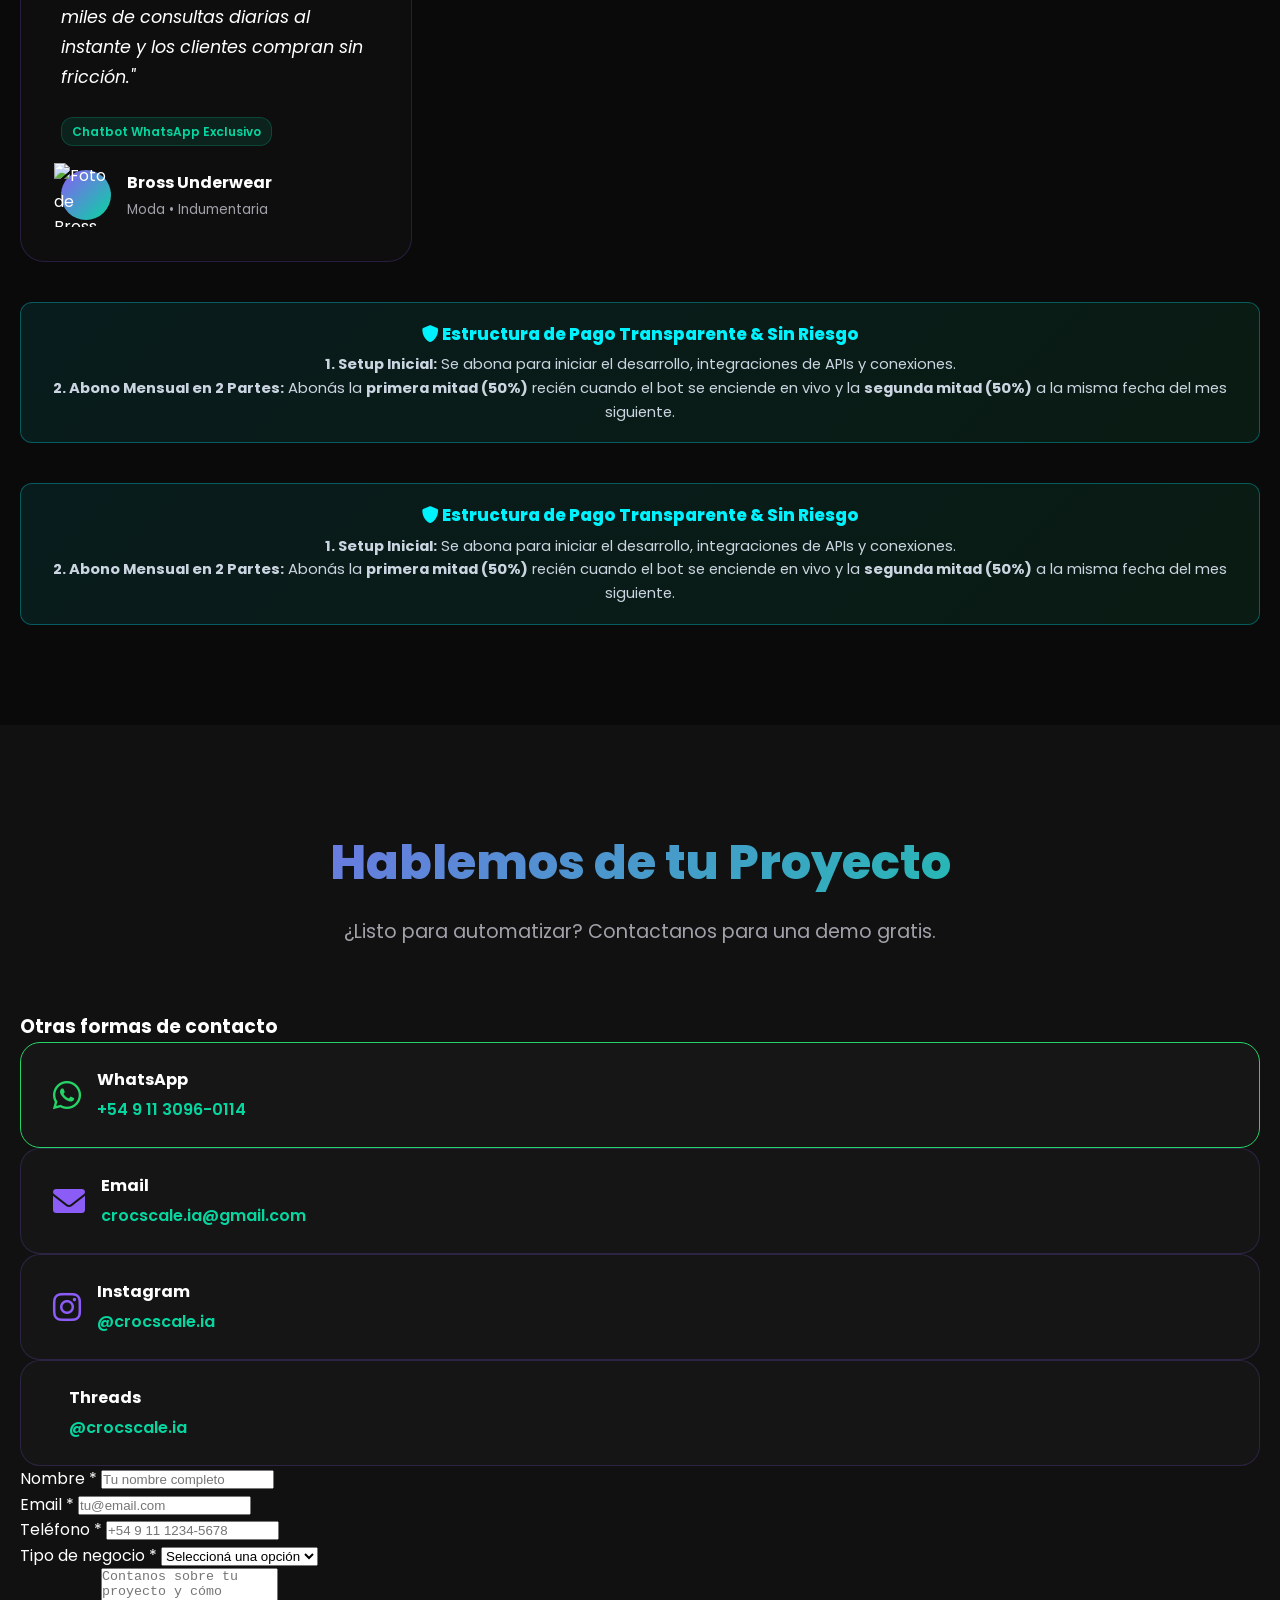
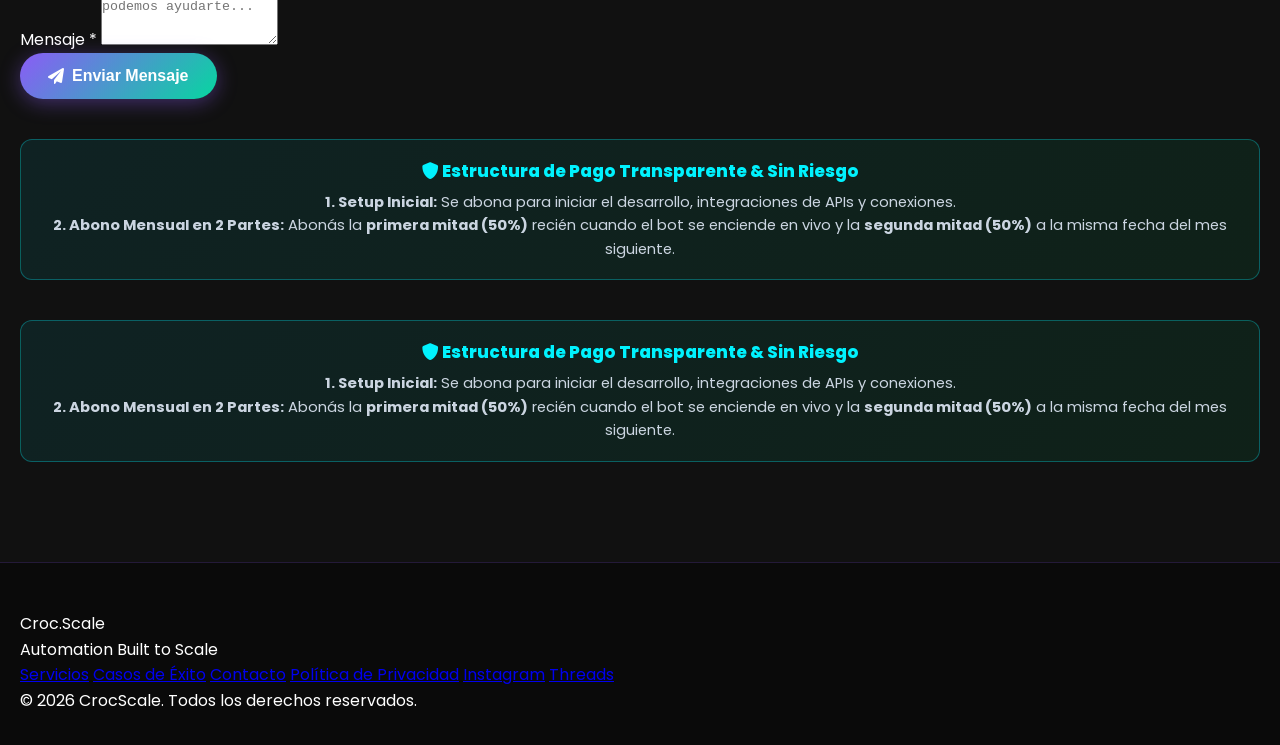
==== commit 091100c6: "feat(pricing): update WA Starter plan to  USD/m, set response time to 30-50s and refine 24/7 continu" ====
--- a/index.html
+++ b/index.html
@@ -182,7 +182,7 @@
                                 <div class="typing-dot"></div>
                             </div>
                             <div class="chat-message bot" style="animation-delay: 2.5s">Hola! 👋 Soy el asistente de
-                                CrocScale. Nuestros planes de automatización empiezan desde $249 USD/mes.</div>
+                                CrocScale. Nuestros planes de automatización empiezan desde $269 USD/mes.</div>
                             <div class="chat-message user" style="animation-delay: 4.5s">Me interesa para mi tienda.
                             </div>
                             <div class="chat-message bot" style="animation-delay: 6s">Genial! 🚀 Te agendo una demo
@@ -372,7 +372,7 @@
                     <div class="pricing-header">
                         <h3>WA Starter</h3>
                         <p class="pricing-subtitle">WhatsApp 24/7 Exclusivo</p>
-                        <div class="pricing-price">$249 USD<small>/mes</small></div>
+                        <div class="pricing-price">$269 USD<small>/mes</small></div>
                         <p class="pricing-setup">+ $150 USD Setup (Pago único)</p>
                     </div>
                     <div class="pricing-body">
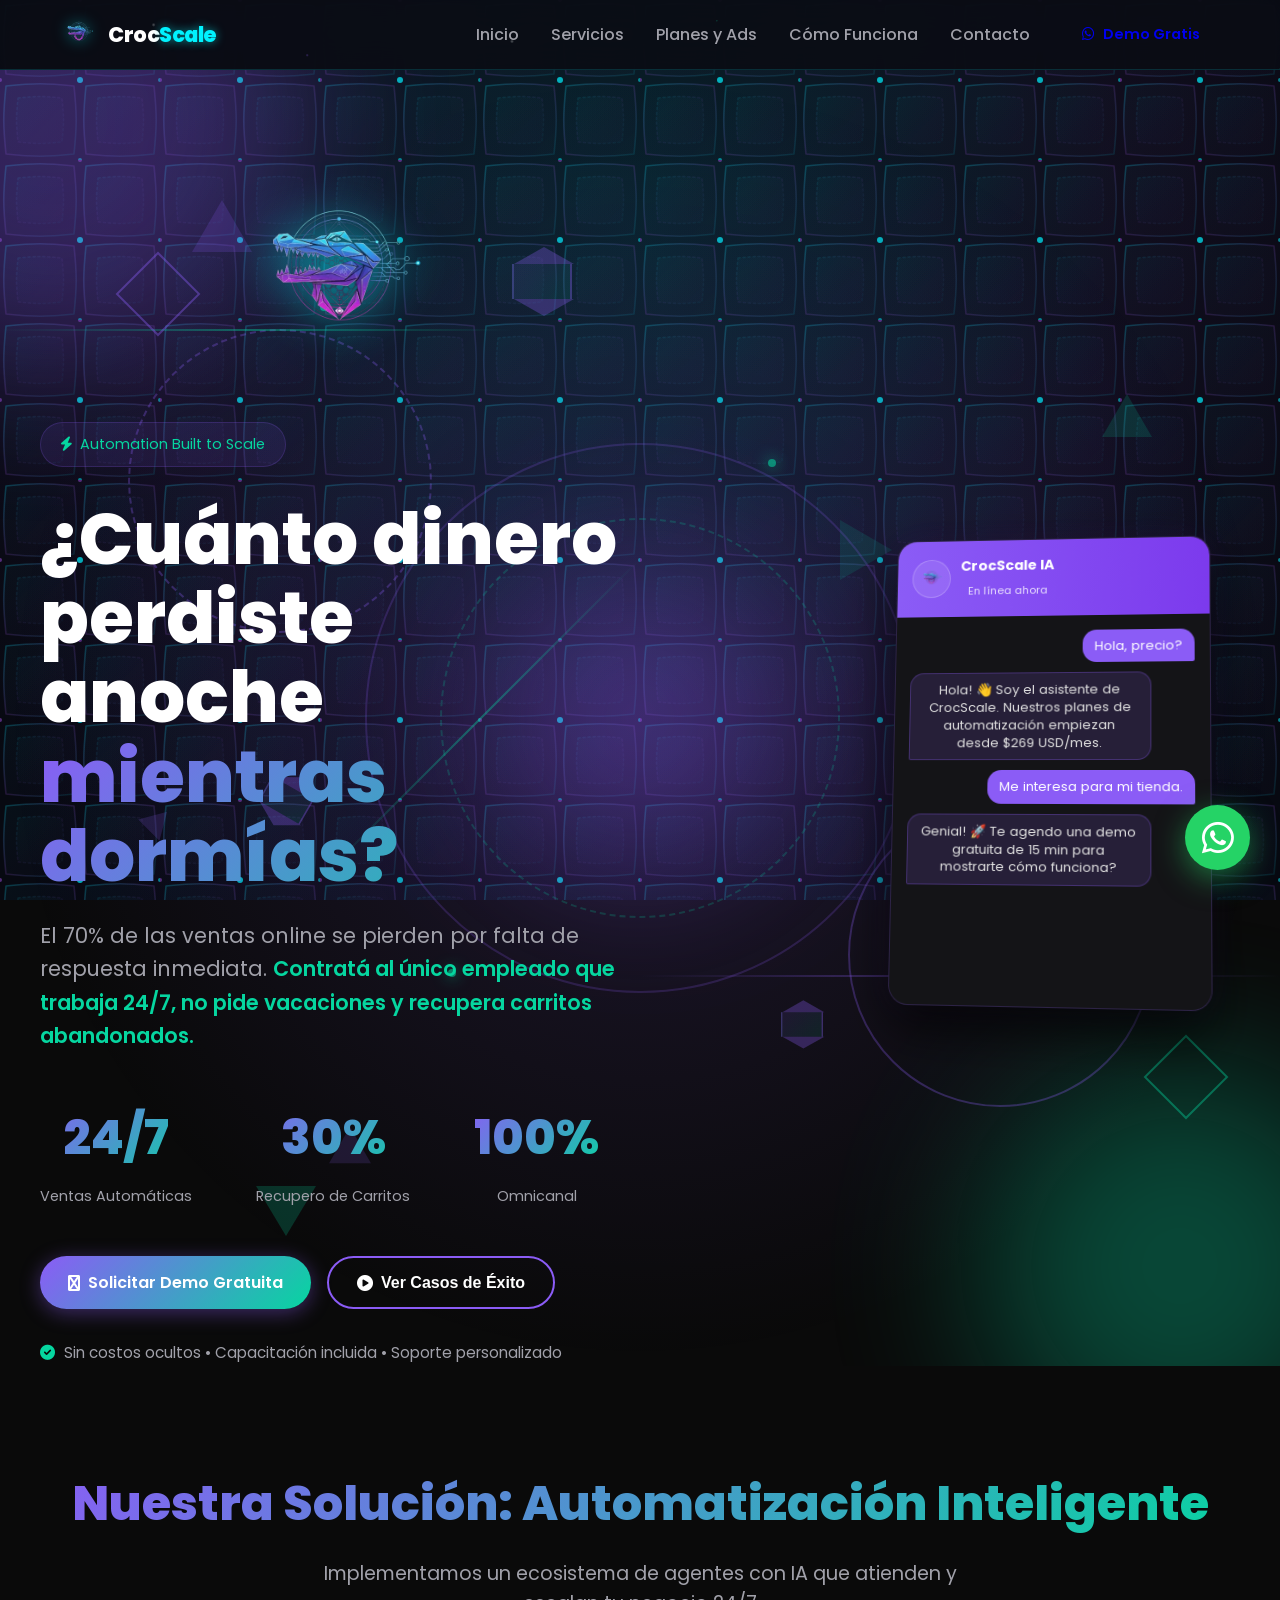
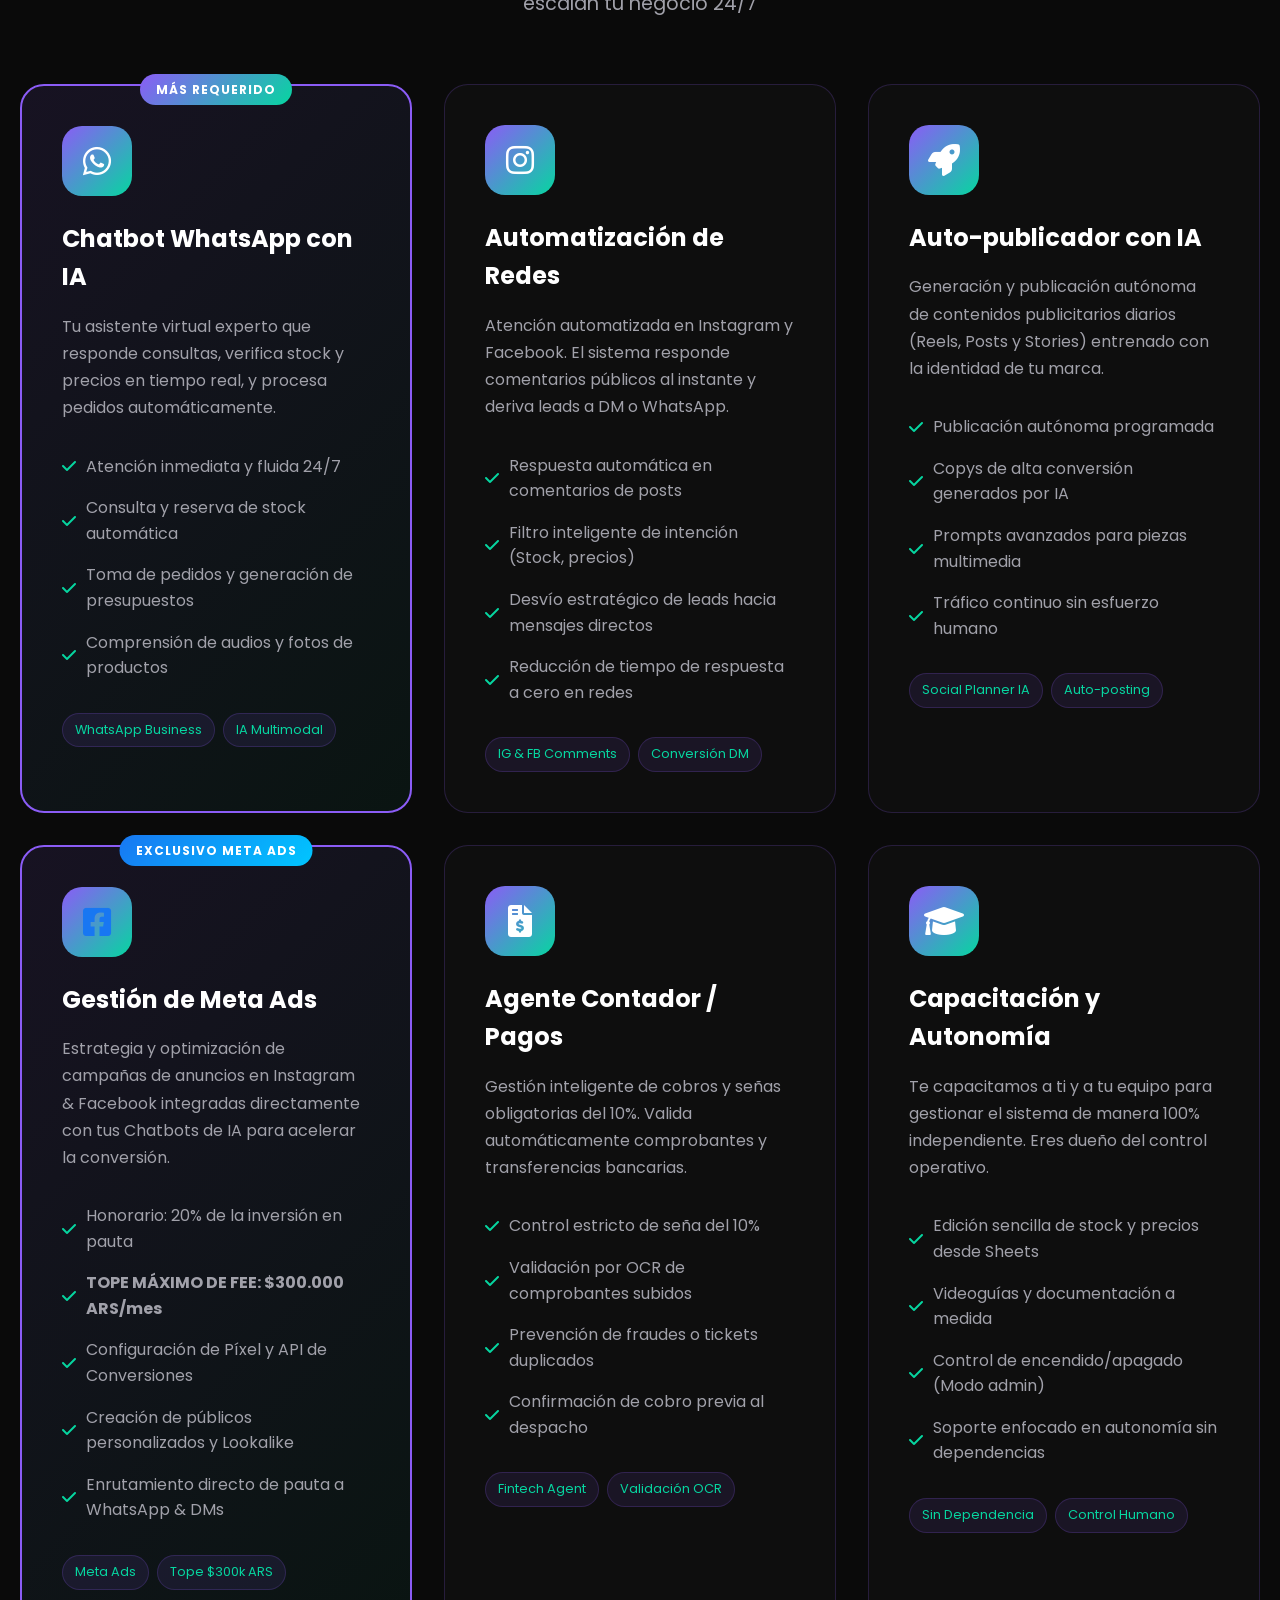
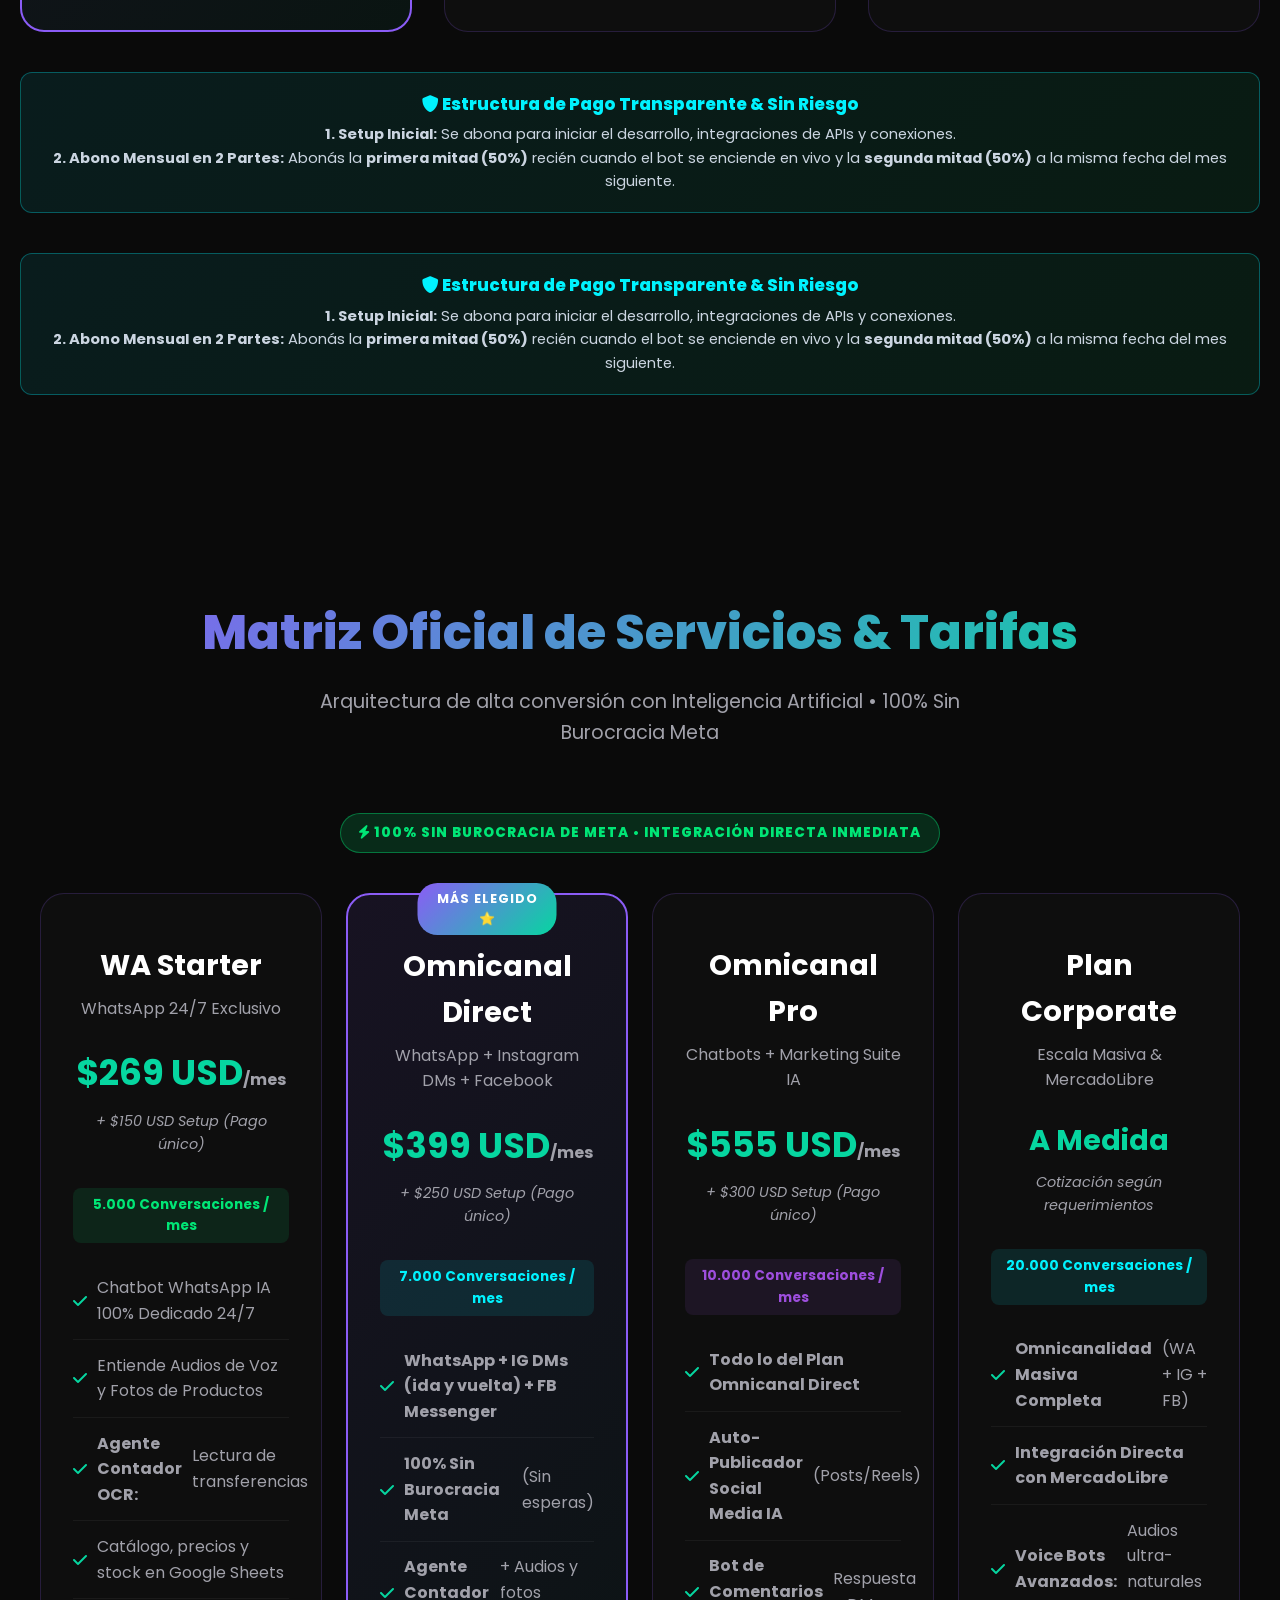
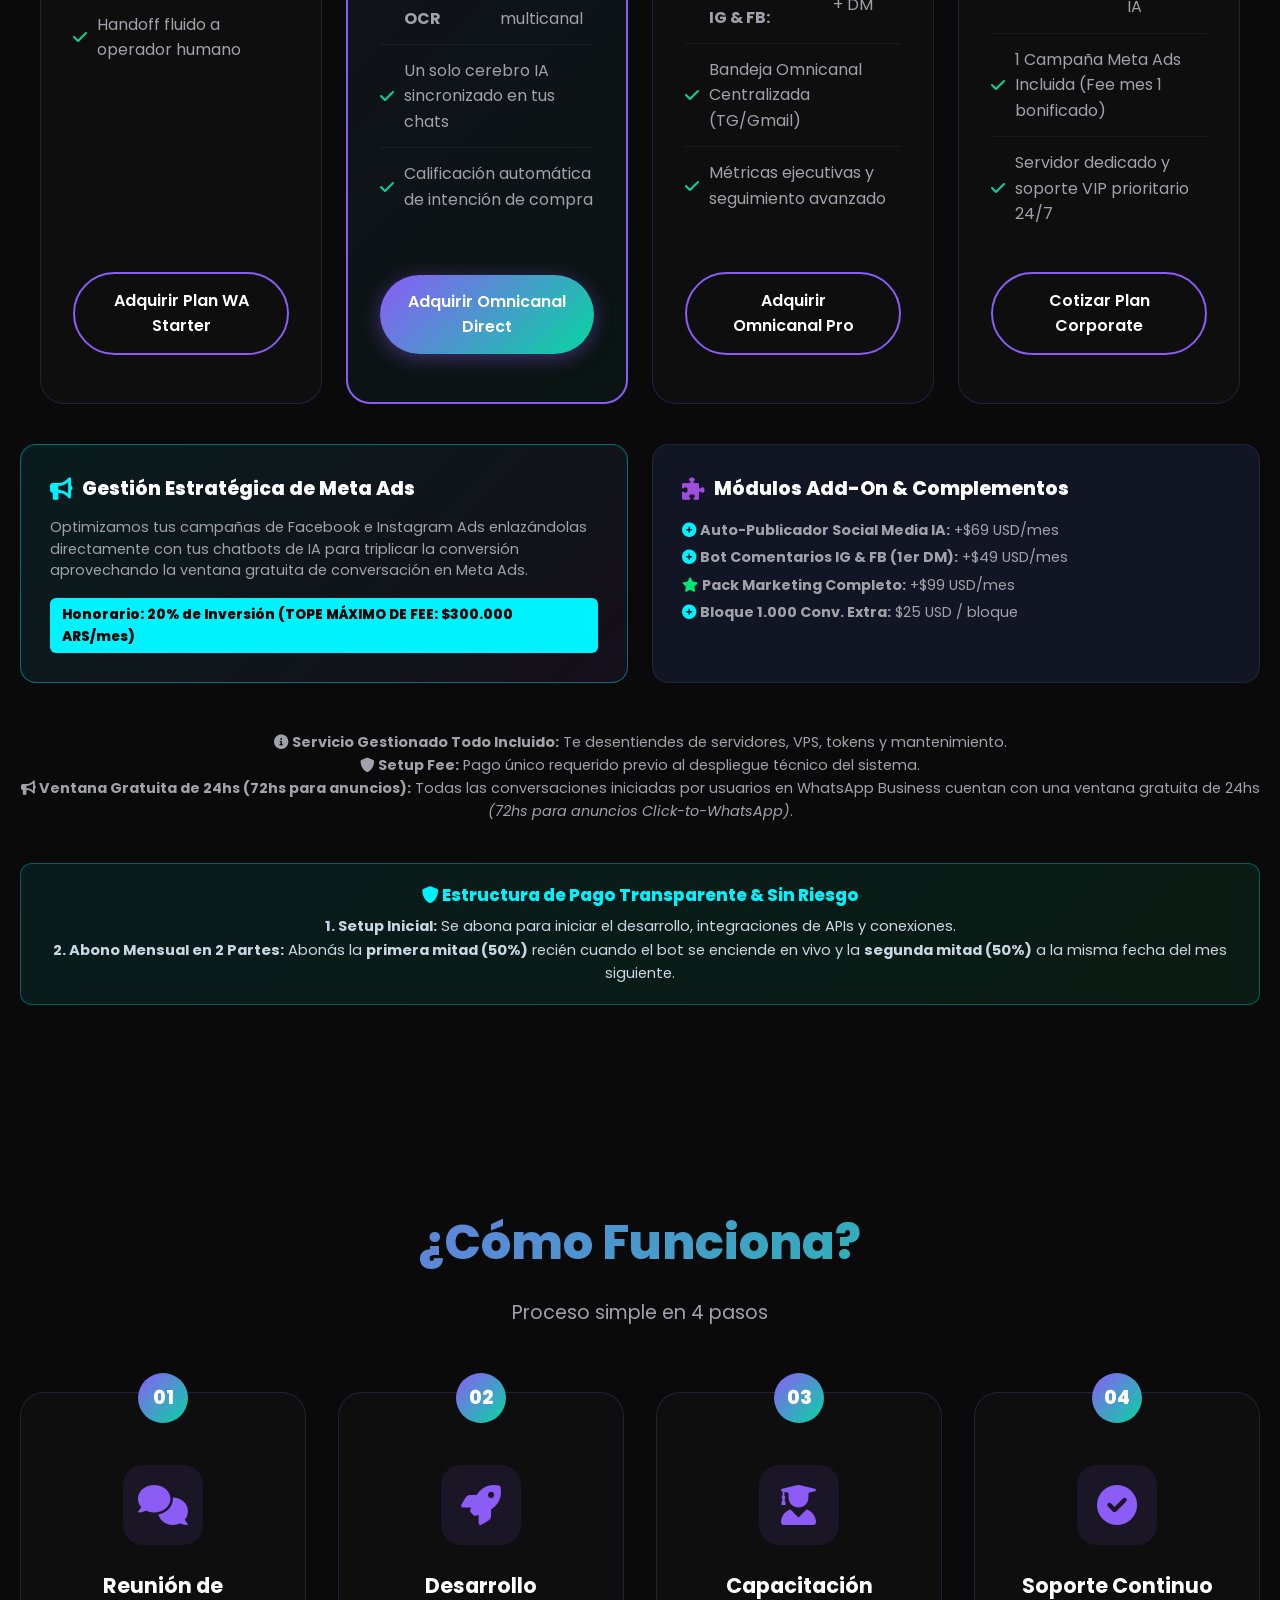
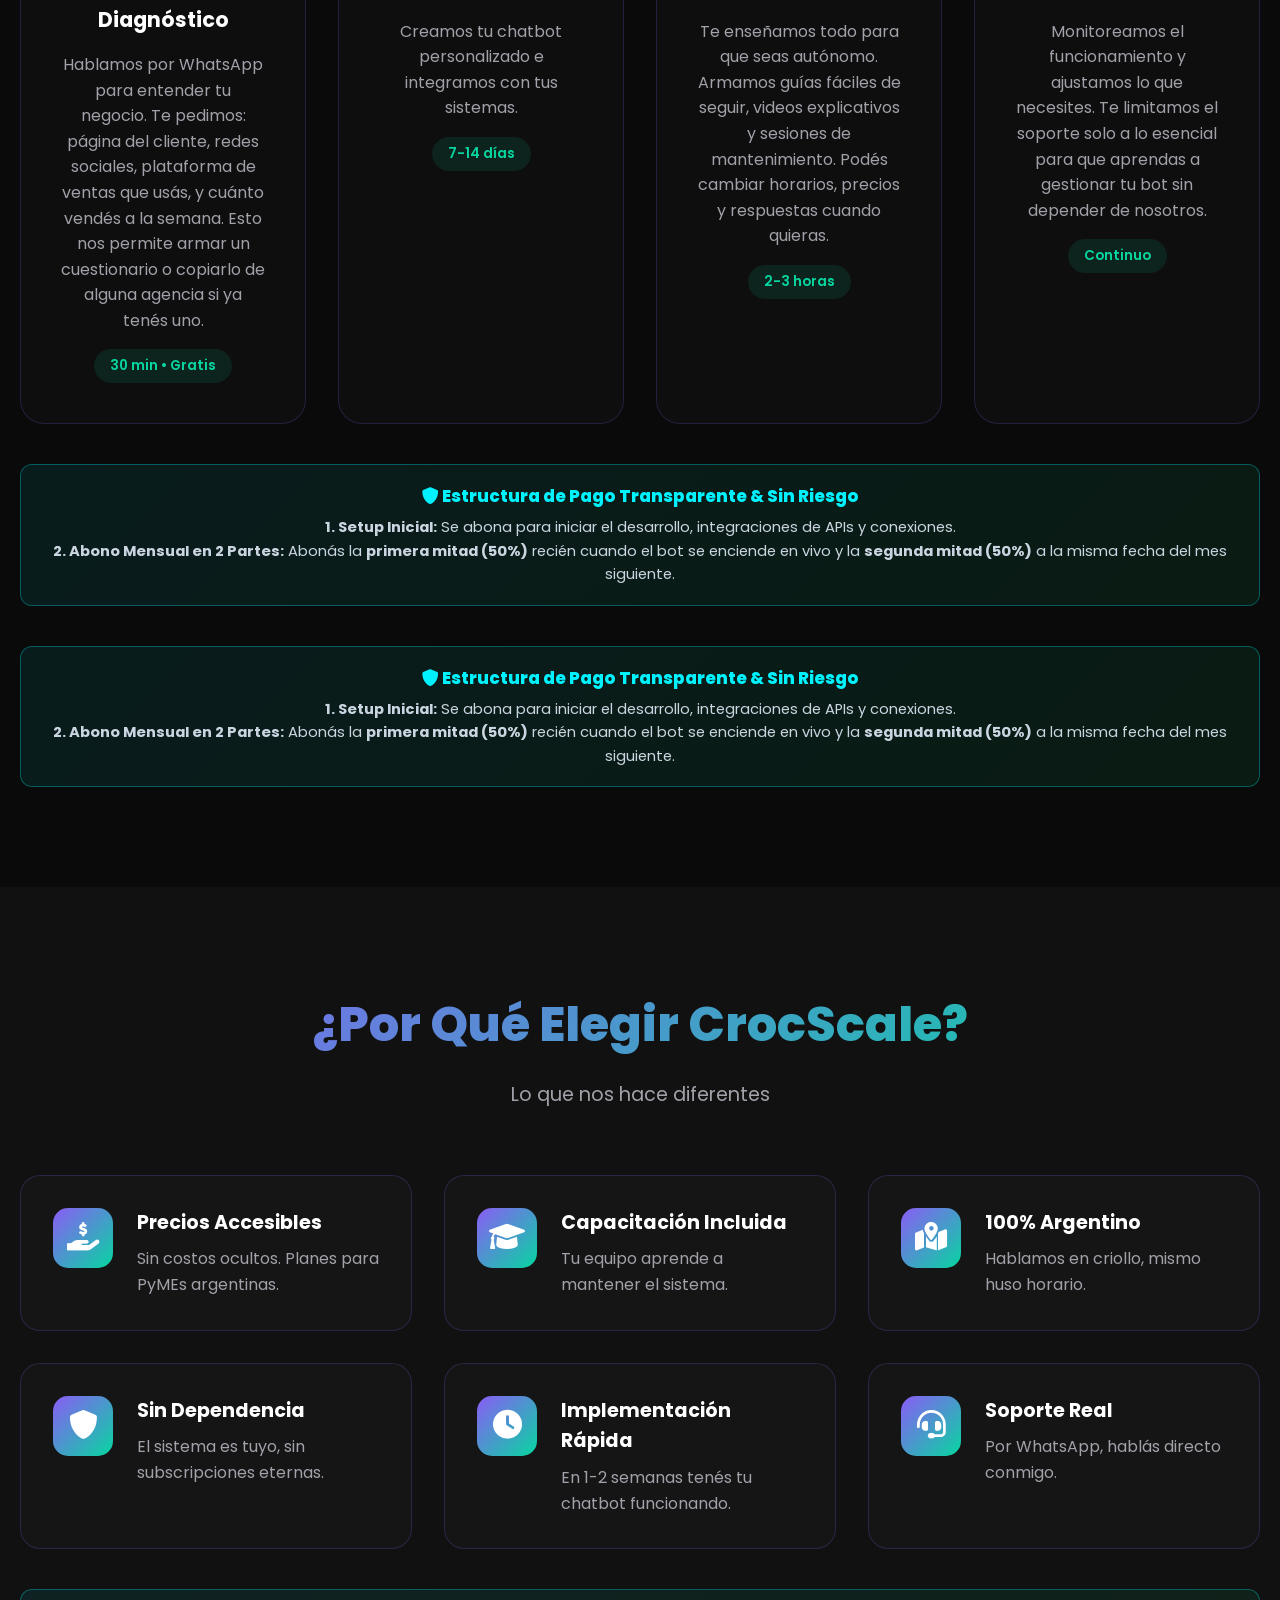
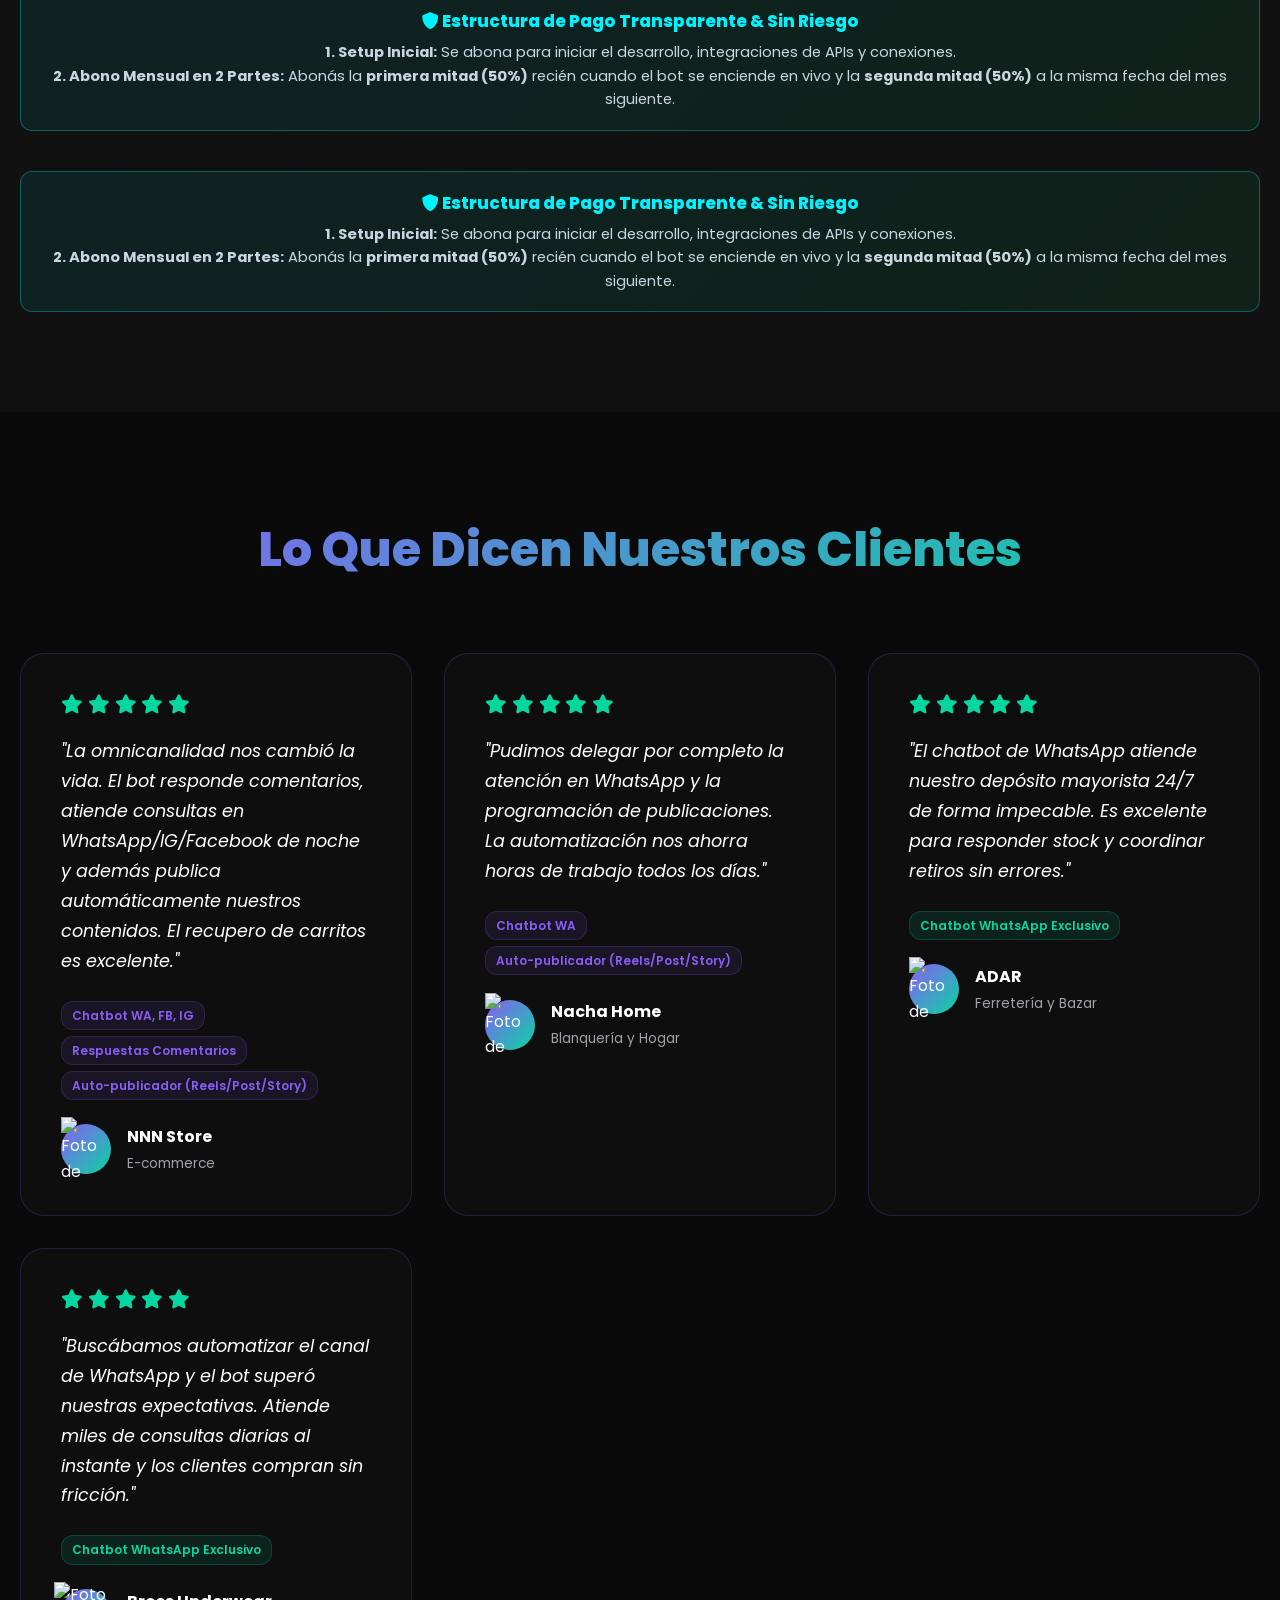
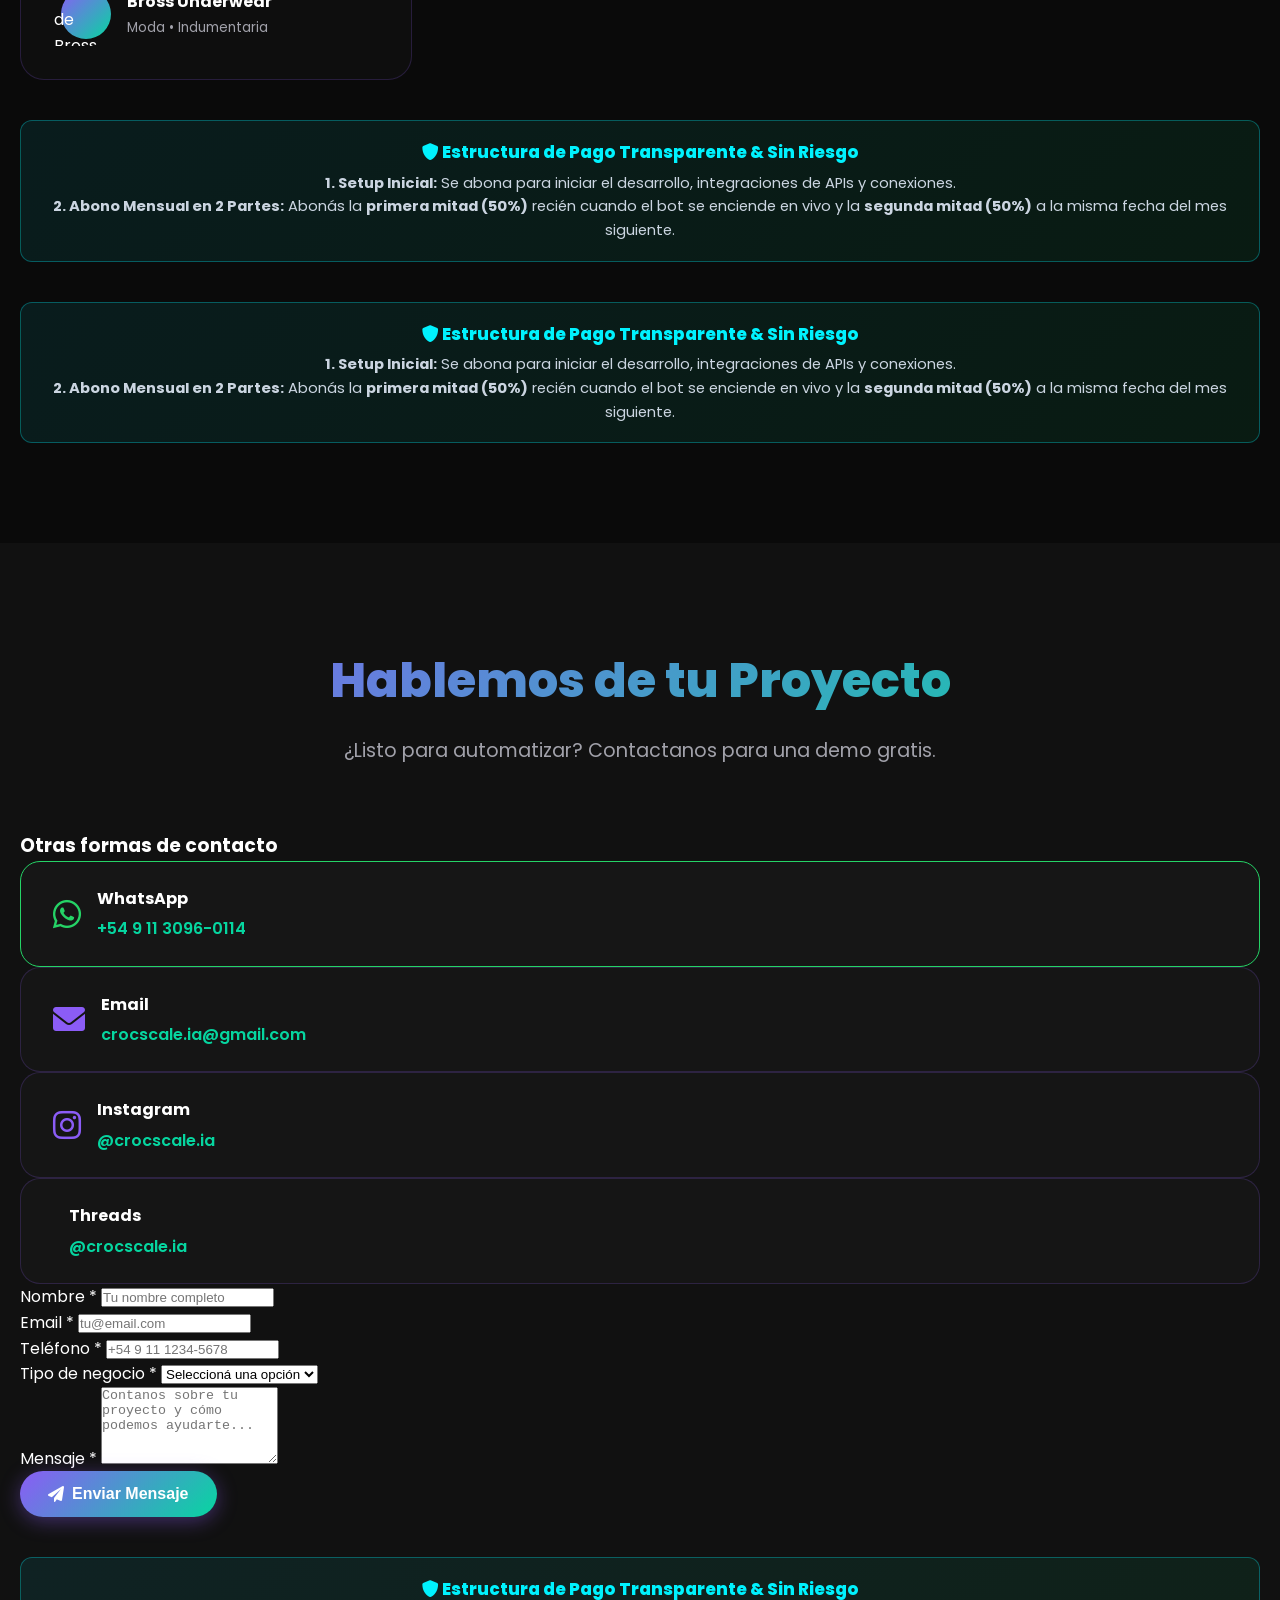
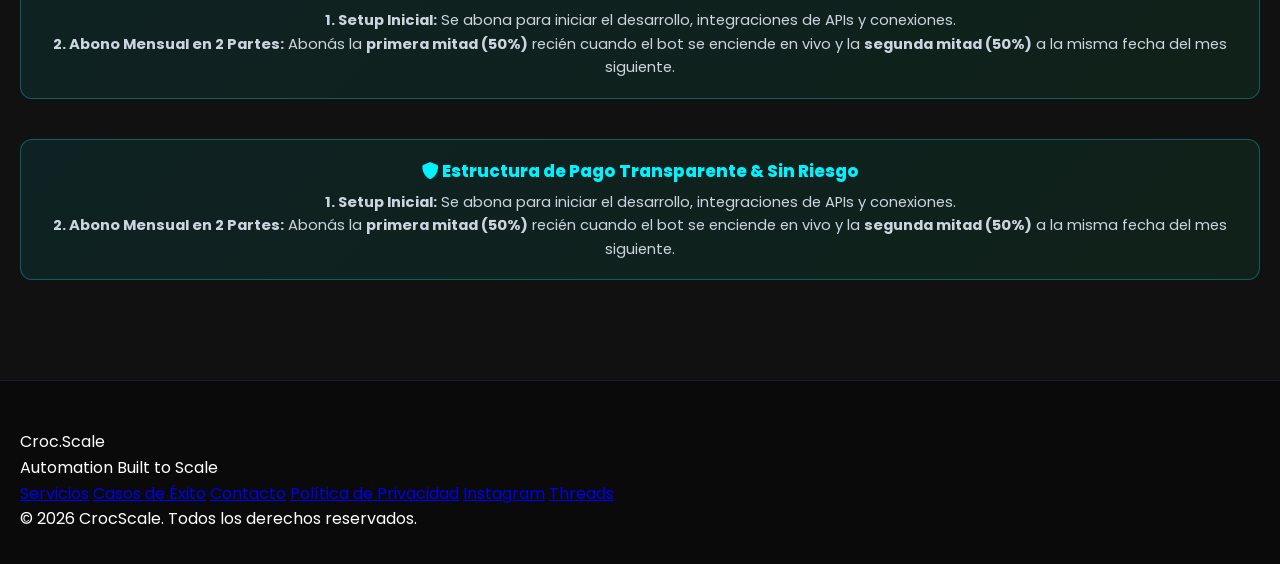
==== commit 64aa2b1d: "fix: remove manual link from folletos footer and remove duplicate payment banner from landing page" ====
--- a/index.html
+++ b/index.html
@@ -1,4 +1,4 @@
-﻿<!DOCTYPE html>
+<!DOCTYPE html>
 <html lang="es">
 
 <head>
@@ -519,15 +519,6 @@
                     <strong>2. Abono Mensual en 2 Partes:</strong> Abonás la <strong>primera mitad (50%)</strong> recién cuando el bot se enciende en vivo y la <strong>segunda mitad (50%)</strong> a la misma fecha del mes siguiente.
                 </p>
             </div>
-
-            <!-- BANNER FACILIDAD DE PAGO Y TRANSPARENCIA -->
-            <div style="margin-top: 2.5rem; background: linear-gradient(135deg, rgba(0, 242, 254, 0.08), rgba(0, 230, 118, 0.08)); border: 1.5px solid rgba(0, 242, 254, 0.3); border-radius: 12px; padding: 18px 24px; text-align: center;">
-                <h4 style="color: #00f2fe; margin-bottom: 6px; font-size: 1.05rem; font-weight: 800;"><i class="fas fa-shield-alt"></i> Estructura de Pago Transparente & Sin Riesgo</h4>
-                <p style="color: #cbd5e1; font-size: 0.92rem; margin-bottom: 0; line-height: 1.6;">
-                    <strong>1. Setup Inicial:</strong> Se abona para iniciar el desarrollo, integraciones de APIs y conexiones.<br>
-                    <strong>2. Abono Mensual en 2 Partes:</strong> Abonás la <strong>primera mitad (50%)</strong> recién cuando el bot se enciende en vivo y la <strong>segunda mitad (50%)</strong> a la misma fecha del mes siguiente.
-                </p>
-            </div>
         </div>
     </section>
 
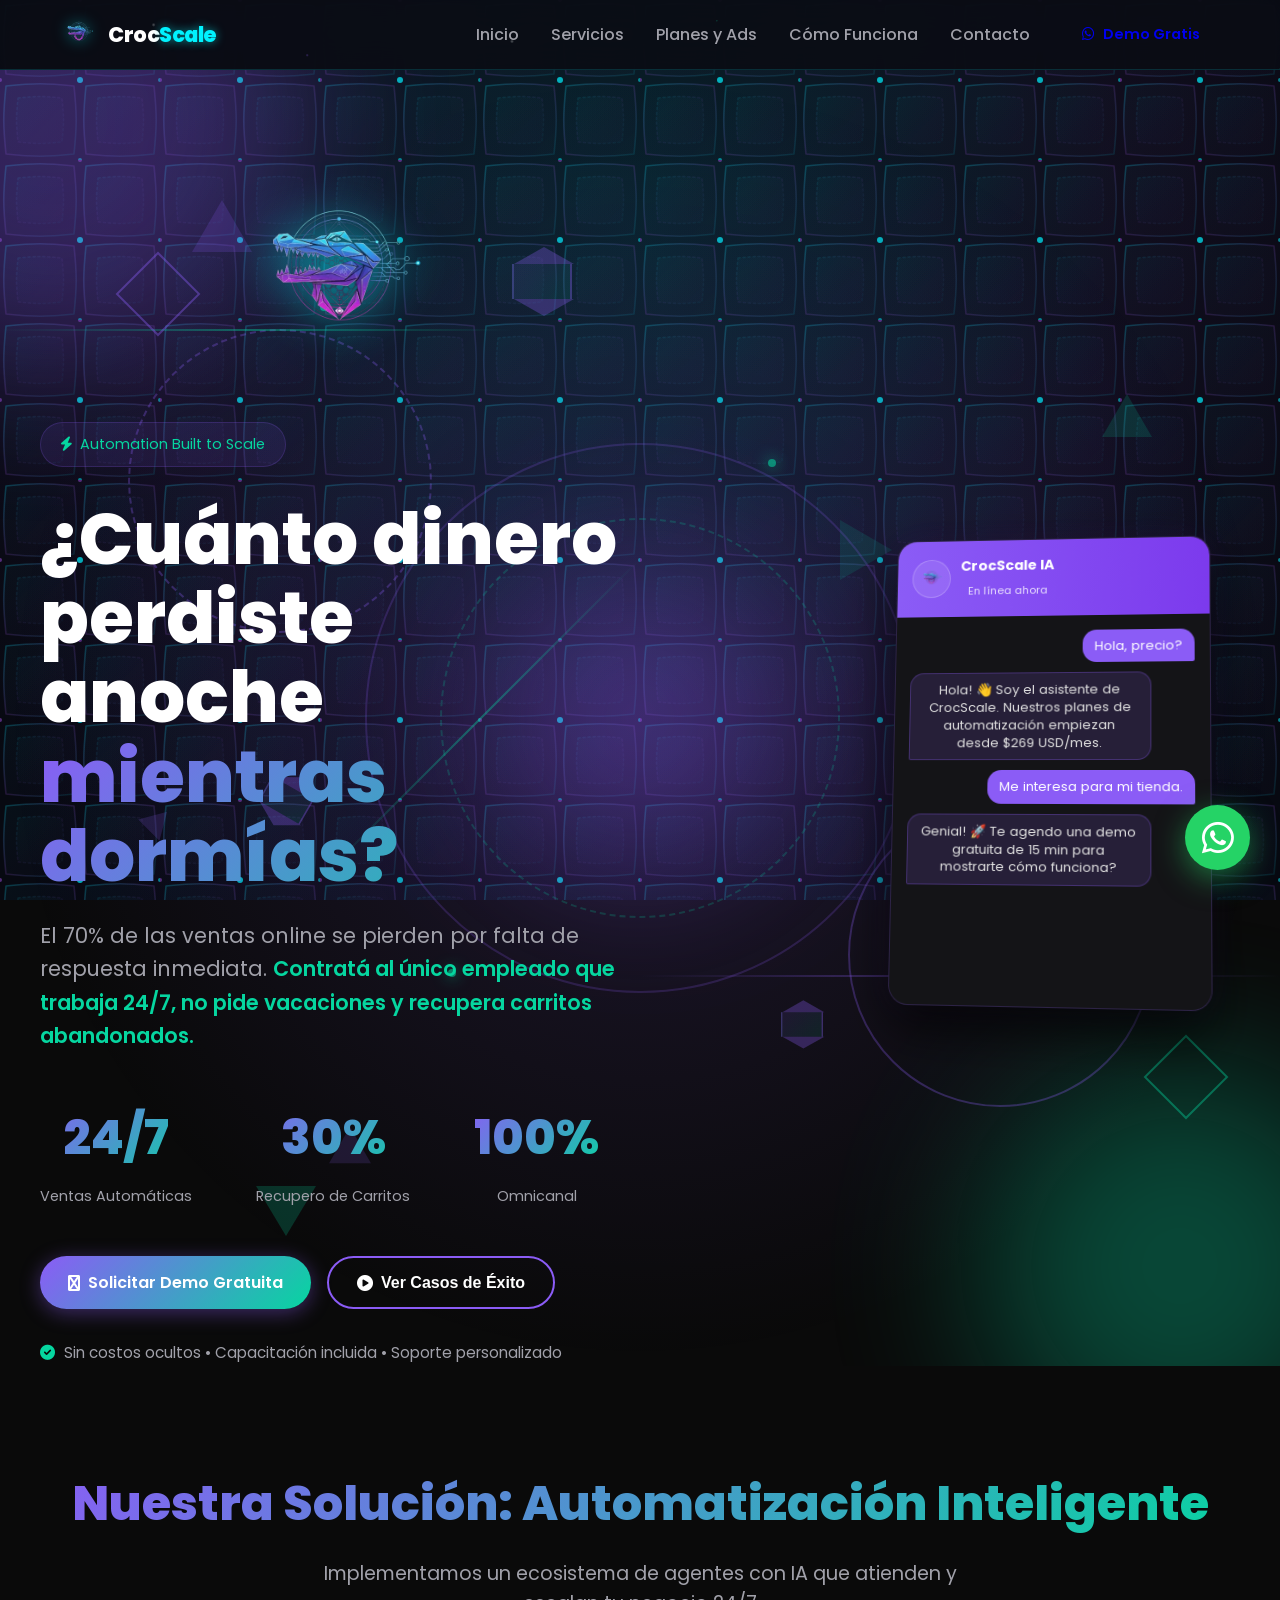
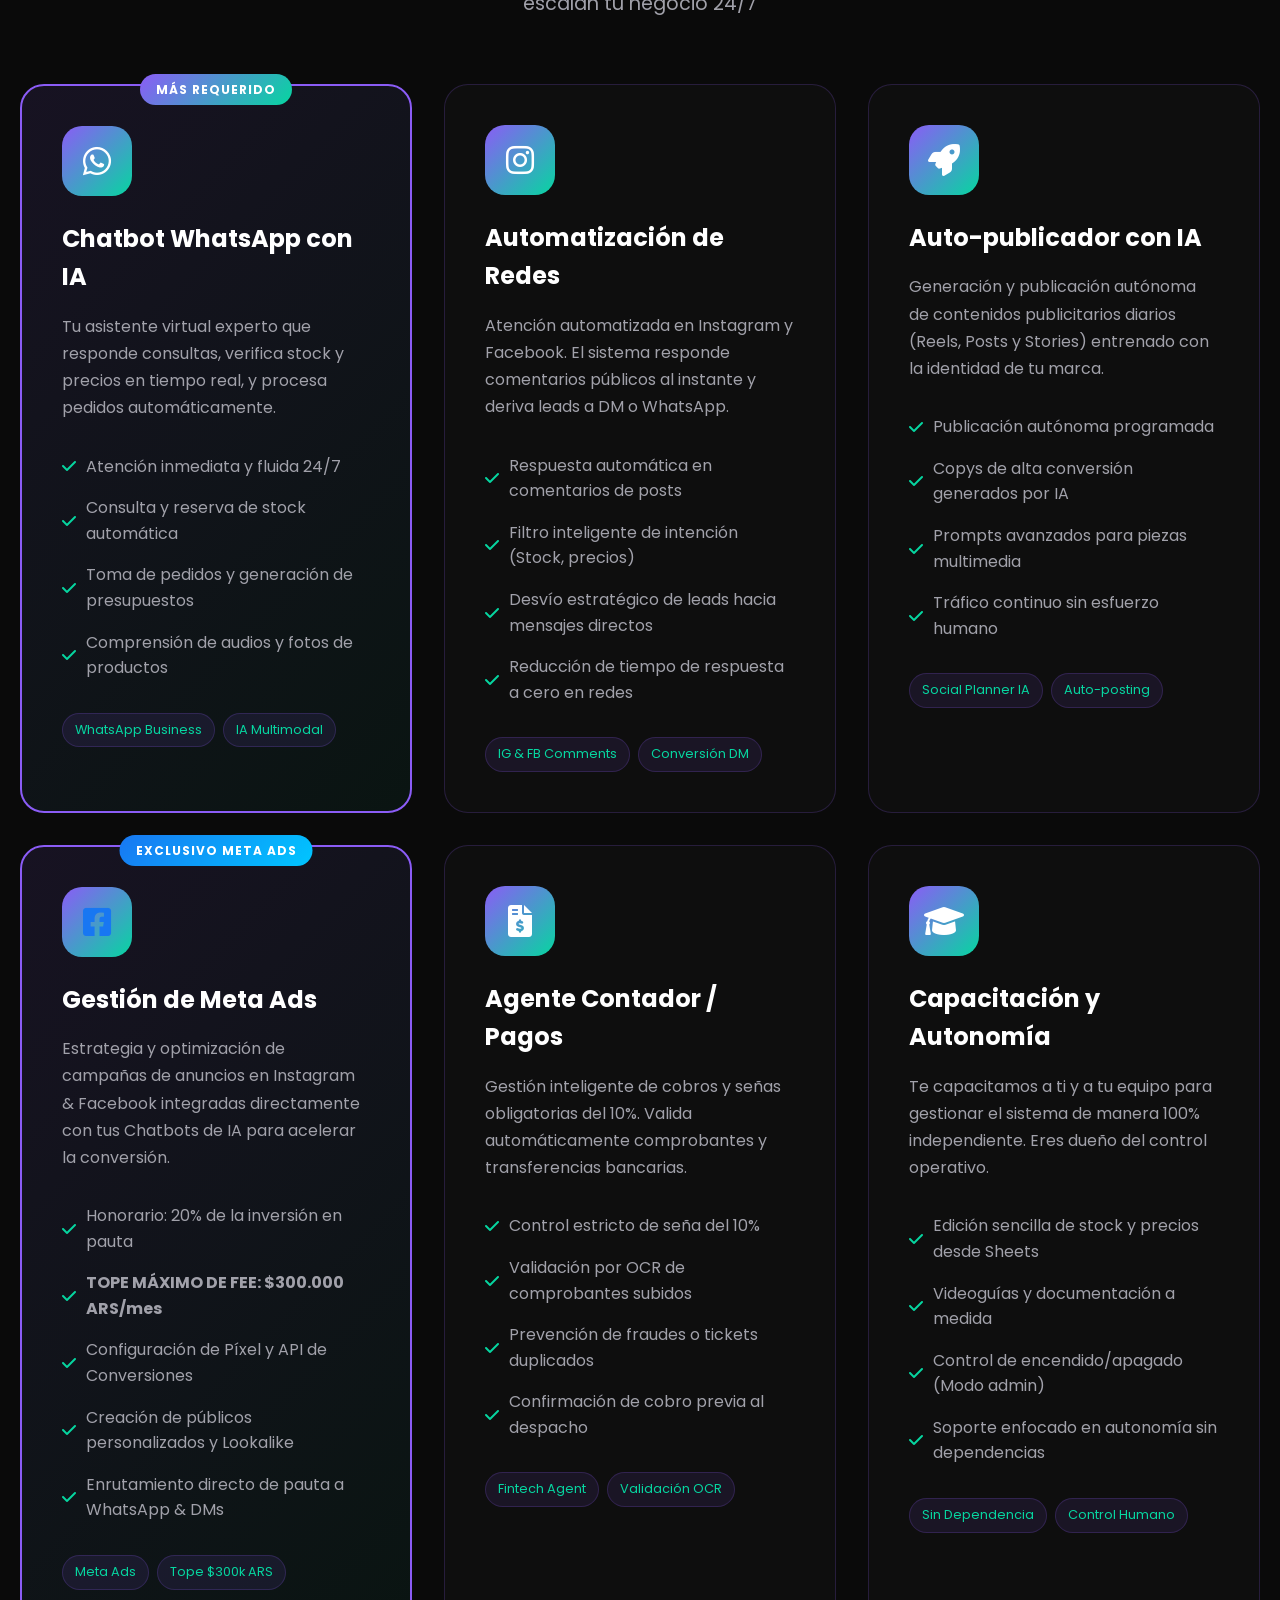
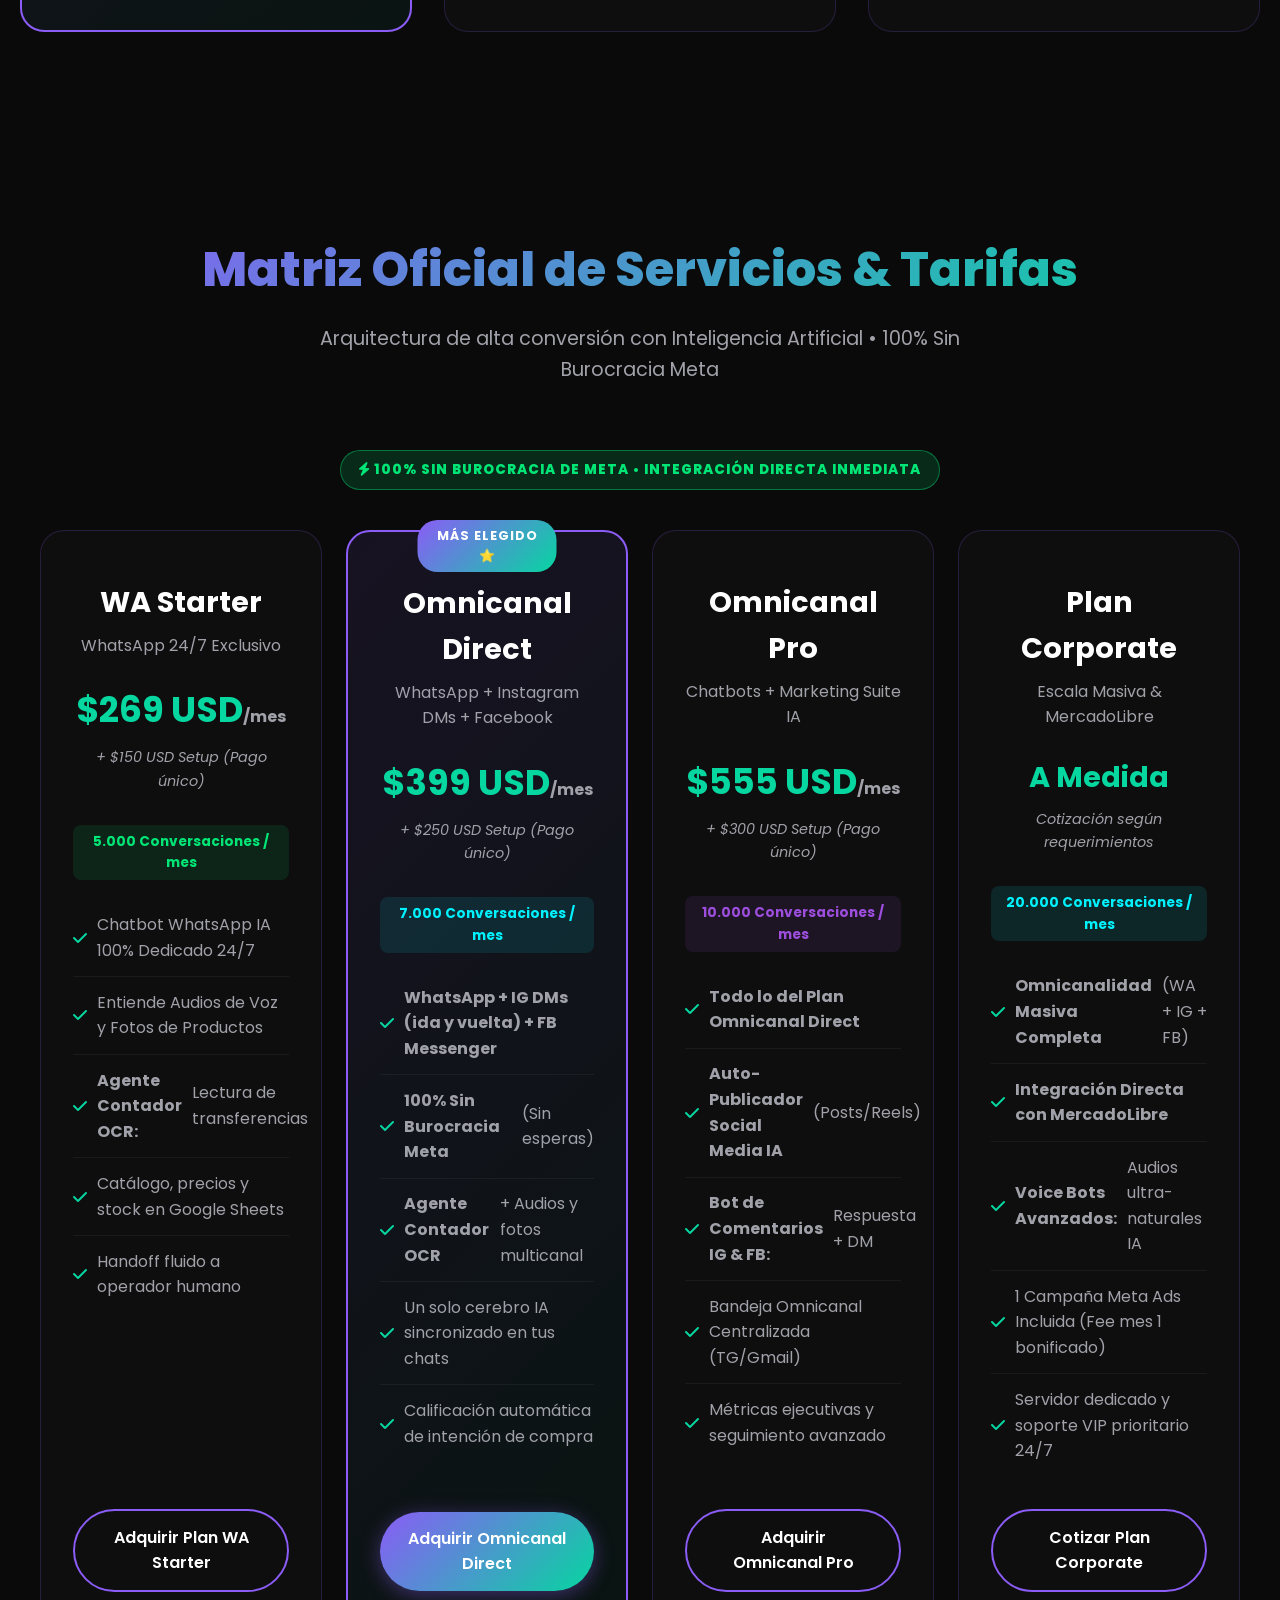
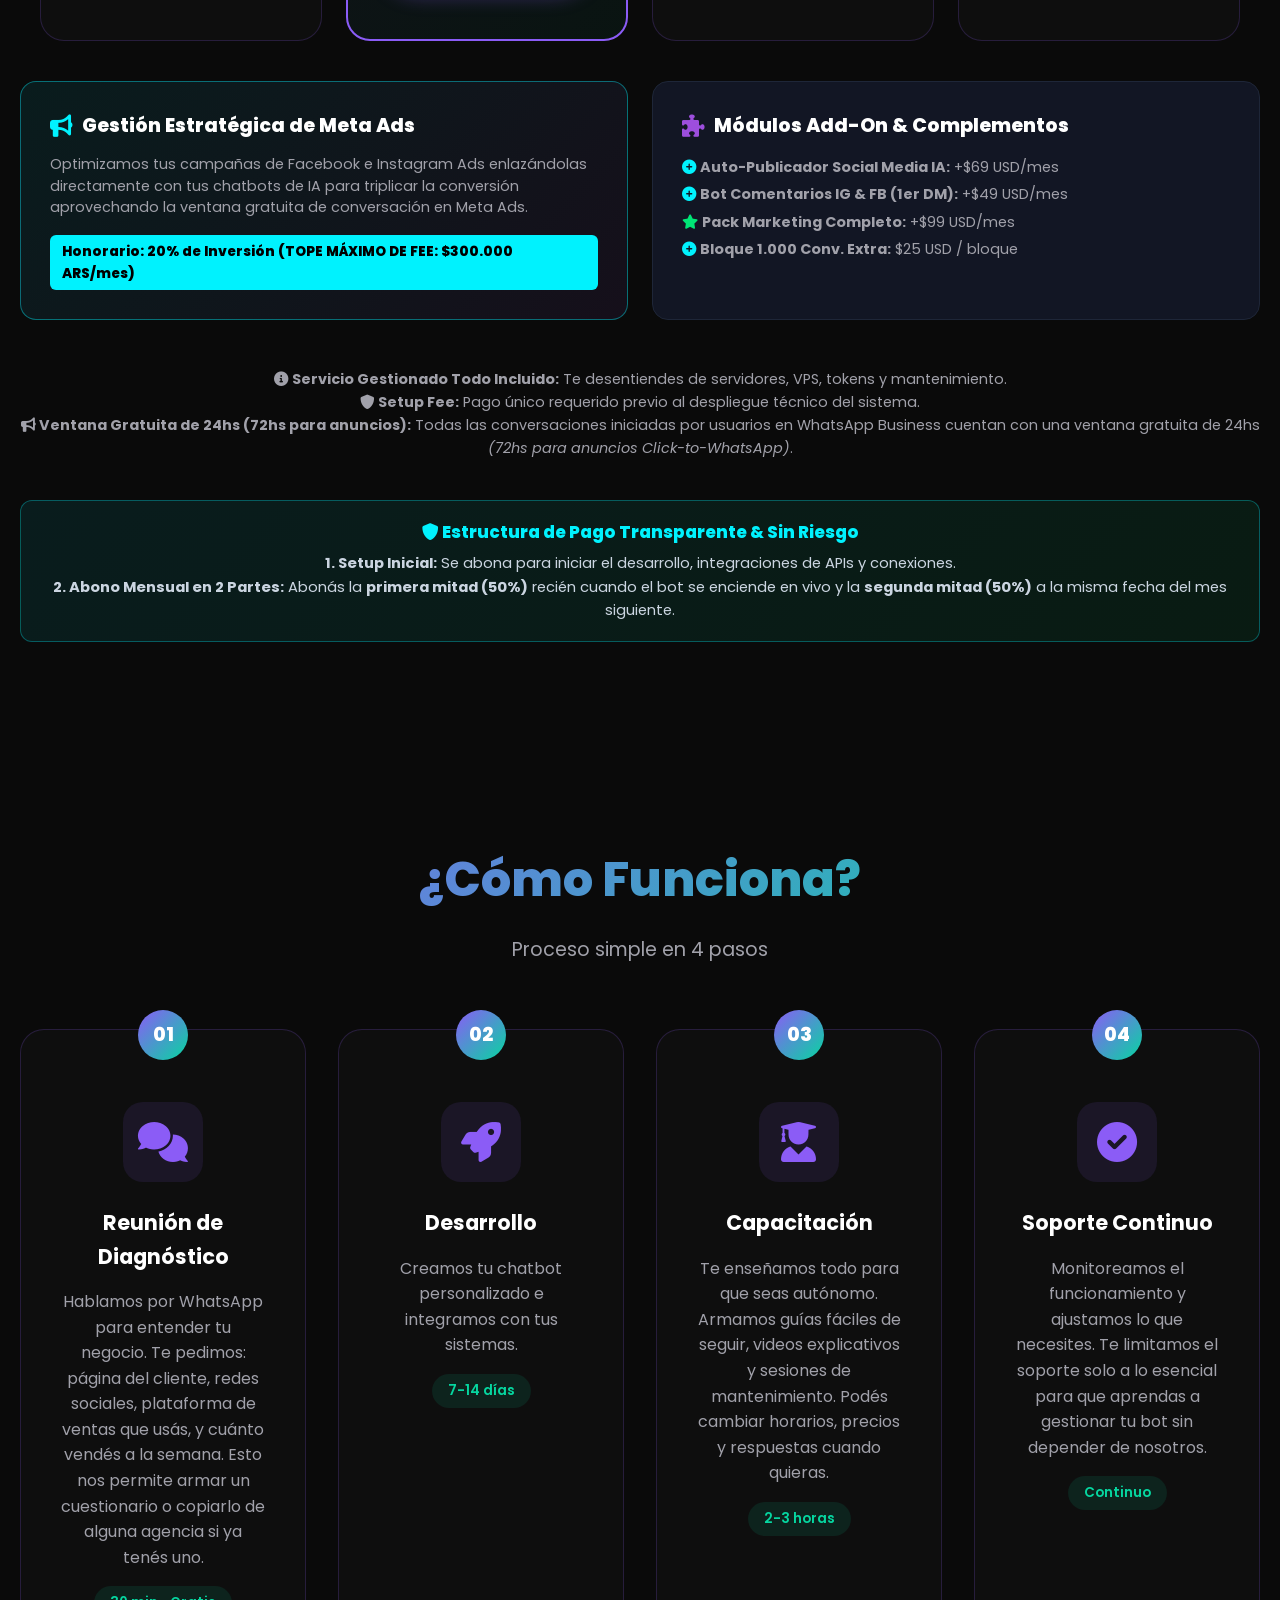
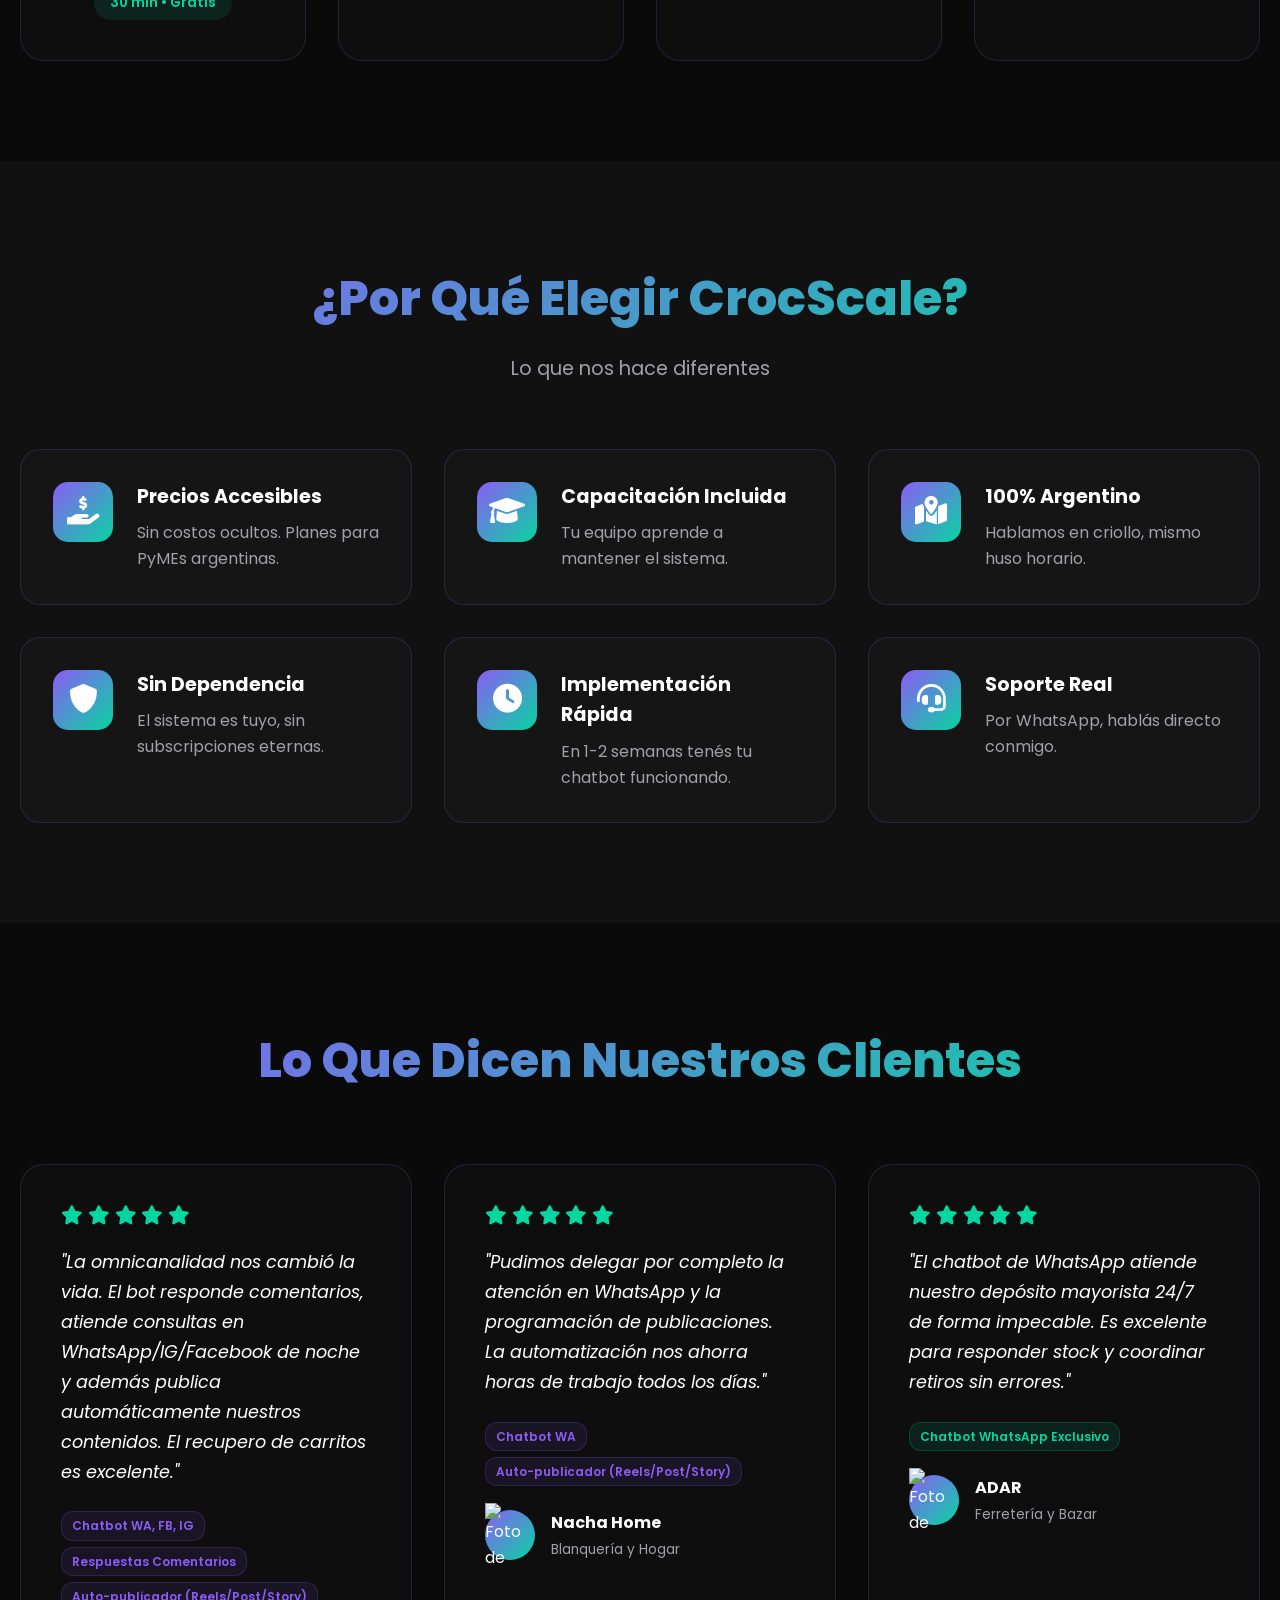
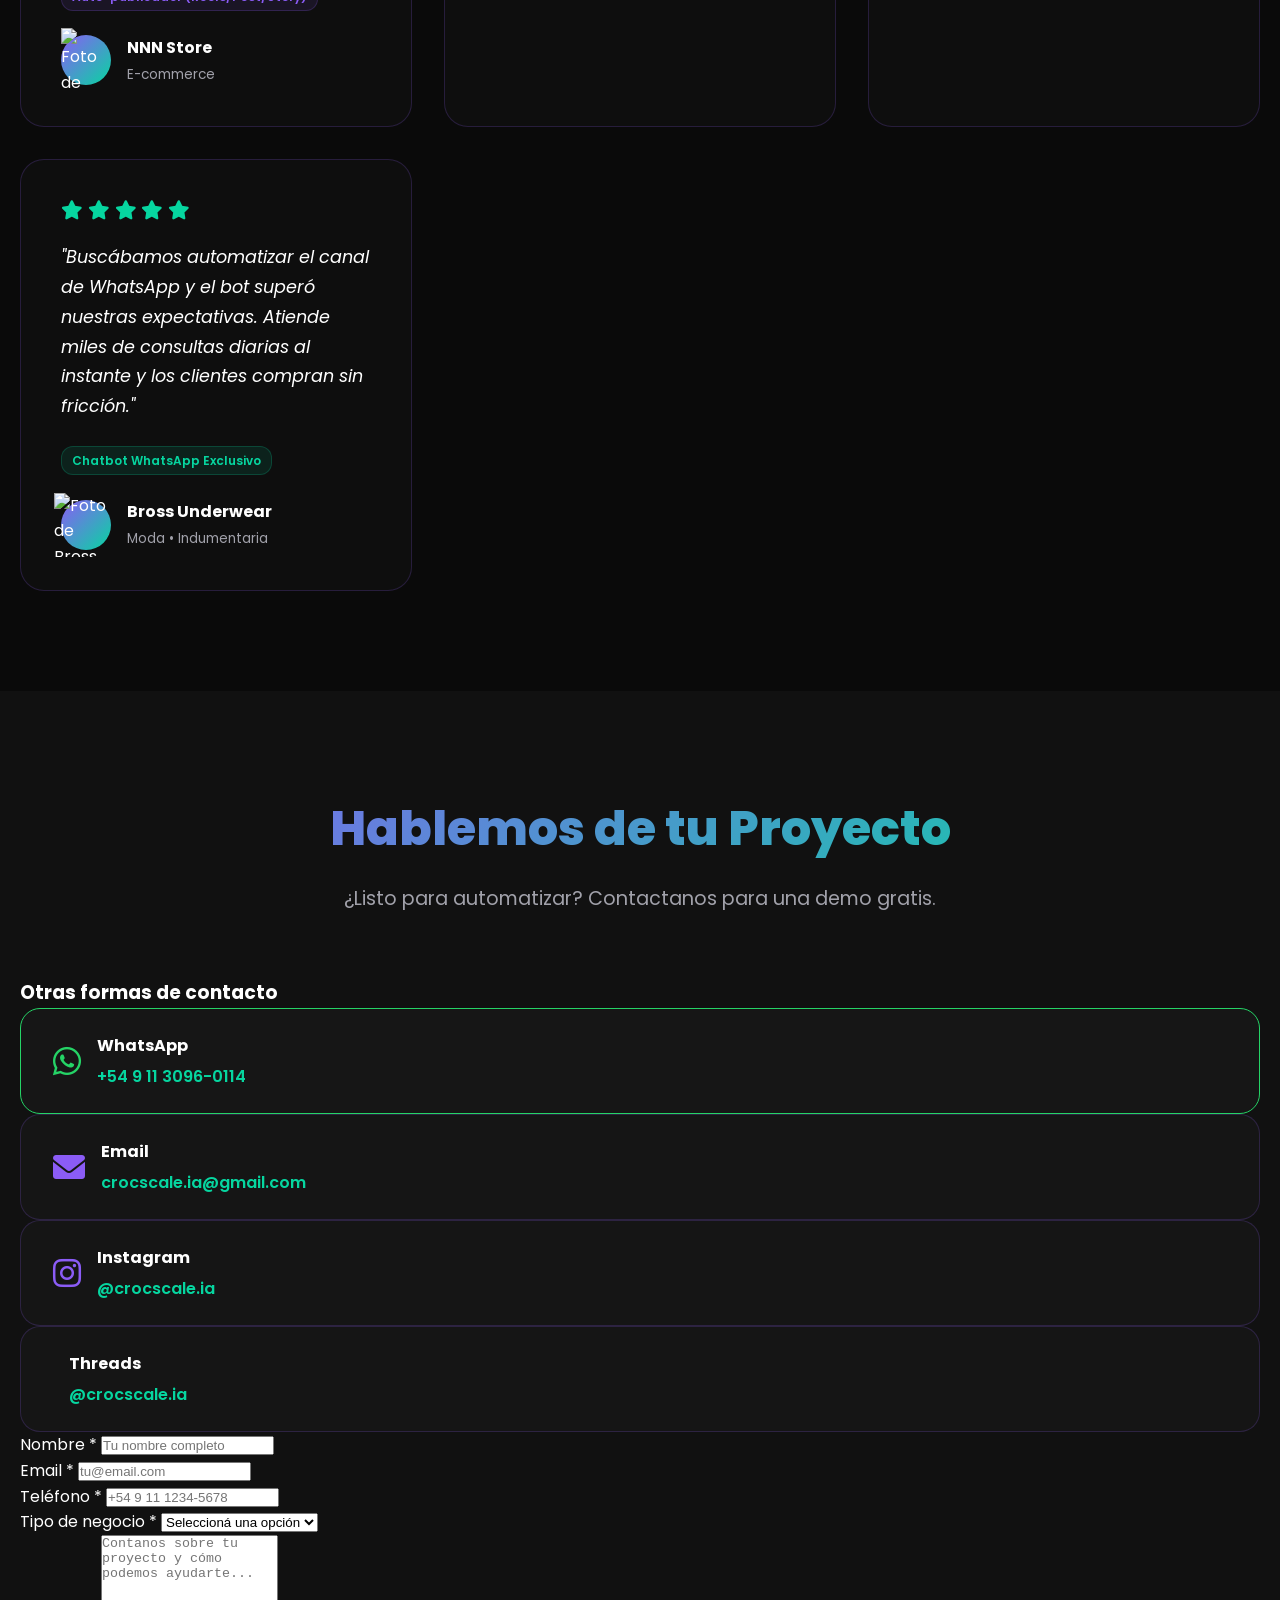
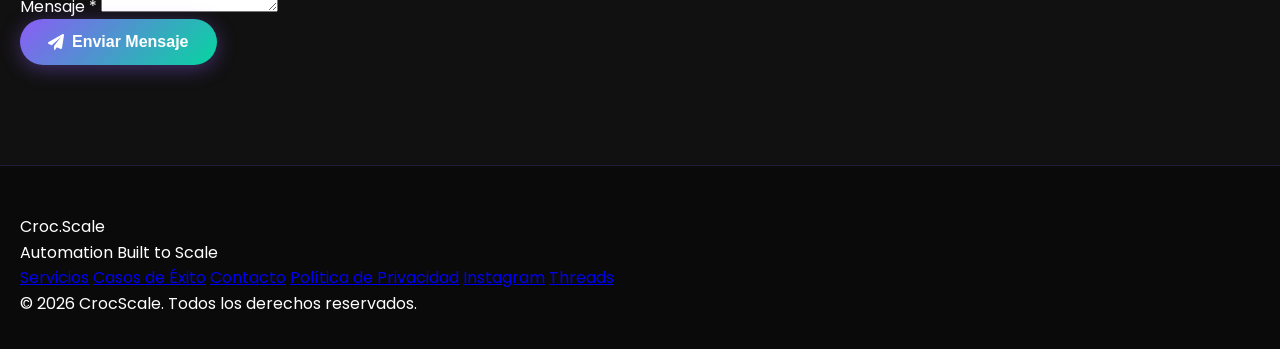
==== commit c224351c: "fix(landing & folletos): remove duplicate payment banners across index.html and remove manual link f" ====
--- a/index.html
+++ b/index.html
@@ -330,24 +330,6 @@
                     </div>
                 </div>
             </div>
-
-            <!-- BANNER FACILIDAD DE PAGO Y TRANSPARENCIA -->
-            <div style="margin-top: 2.5rem; background: linear-gradient(135deg, rgba(0, 242, 254, 0.08), rgba(0, 230, 118, 0.08)); border: 1.5px solid rgba(0, 242, 254, 0.3); border-radius: 12px; padding: 18px 24px; text-align: center;">
-                <h4 style="color: #00f2fe; margin-bottom: 6px; font-size: 1.05rem; font-weight: 800;"><i class="fas fa-shield-alt"></i> Estructura de Pago Transparente & Sin Riesgo</h4>
-                <p style="color: #cbd5e1; font-size: 0.92rem; margin-bottom: 0; line-height: 1.6;">
-                    <strong>1. Setup Inicial:</strong> Se abona para iniciar el desarrollo, integraciones de APIs y conexiones.<br>
-                    <strong>2. Abono Mensual en 2 Partes:</strong> Abonás la <strong>primera mitad (50%)</strong> recién cuando el bot se enciende en vivo y la <strong>segunda mitad (50%)</strong> a la misma fecha del mes siguiente.
-                </p>
-            </div>
-
-            <!-- BANNER FACILIDAD DE PAGO Y TRANSPARENCIA -->
-            <div style="margin-top: 2.5rem; background: linear-gradient(135deg, rgba(0, 242, 254, 0.08), rgba(0, 230, 118, 0.08)); border: 1.5px solid rgba(0, 242, 254, 0.3); border-radius: 12px; padding: 18px 24px; text-align: center;">
-                <h4 style="color: #00f2fe; margin-bottom: 6px; font-size: 1.05rem; font-weight: 800;"><i class="fas fa-shield-alt"></i> Estructura de Pago Transparente & Sin Riesgo</h4>
-                <p style="color: #cbd5e1; font-size: 0.92rem; margin-bottom: 0; line-height: 1.6;">
-                    <strong>1. Setup Inicial:</strong> Se abona para iniciar el desarrollo, integraciones de APIs y conexiones.<br>
-                    <strong>2. Abono Mensual en 2 Partes:</strong> Abonás la <strong>primera mitad (50%)</strong> recién cuando el bot se enciende en vivo y la <strong>segunda mitad (50%)</strong> a la misma fecha del mes siguiente.
-                </p>
-            </div>
         </div>
     </section>
 
@@ -574,24 +556,6 @@
                     <div class="step-time">Continuo</div>
                 </div>
             </div>
-
-            <!-- BANNER FACILIDAD DE PAGO Y TRANSPARENCIA -->
-            <div style="margin-top: 2.5rem; background: linear-gradient(135deg, rgba(0, 242, 254, 0.08), rgba(0, 230, 118, 0.08)); border: 1.5px solid rgba(0, 242, 254, 0.3); border-radius: 12px; padding: 18px 24px; text-align: center;">
-                <h4 style="color: #00f2fe; margin-bottom: 6px; font-size: 1.05rem; font-weight: 800;"><i class="fas fa-shield-alt"></i> Estructura de Pago Transparente & Sin Riesgo</h4>
-                <p style="color: #cbd5e1; font-size: 0.92rem; margin-bottom: 0; line-height: 1.6;">
-                    <strong>1. Setup Inicial:</strong> Se abona para iniciar el desarrollo, integraciones de APIs y conexiones.<br>
-                    <strong>2. Abono Mensual en 2 Partes:</strong> Abonás la <strong>primera mitad (50%)</strong> recién cuando el bot se enciende en vivo y la <strong>segunda mitad (50%)</strong> a la misma fecha del mes siguiente.
-                </p>
-            </div>
-
-            <!-- BANNER FACILIDAD DE PAGO Y TRANSPARENCIA -->
-            <div style="margin-top: 2.5rem; background: linear-gradient(135deg, rgba(0, 242, 254, 0.08), rgba(0, 230, 118, 0.08)); border: 1.5px solid rgba(0, 242, 254, 0.3); border-radius: 12px; padding: 18px 24px; text-align: center;">
-                <h4 style="color: #00f2fe; margin-bottom: 6px; font-size: 1.05rem; font-weight: 800;"><i class="fas fa-shield-alt"></i> Estructura de Pago Transparente & Sin Riesgo</h4>
-                <p style="color: #cbd5e1; font-size: 0.92rem; margin-bottom: 0; line-height: 1.6;">
-                    <strong>1. Setup Inicial:</strong> Se abona para iniciar el desarrollo, integraciones de APIs y conexiones.<br>
-                    <strong>2. Abono Mensual en 2 Partes:</strong> Abonás la <strong>primera mitad (50%)</strong> recién cuando el bot se enciende en vivo y la <strong>segunda mitad (50%)</strong> a la misma fecha del mes siguiente.
-                </p>
-            </div>
         </div>
     </section>
 
@@ -663,24 +627,6 @@
                     </div>
                 </div>
             </div>
-
-            <!-- BANNER FACILIDAD DE PAGO Y TRANSPARENCIA -->
-            <div style="margin-top: 2.5rem; background: linear-gradient(135deg, rgba(0, 242, 254, 0.08), rgba(0, 230, 118, 0.08)); border: 1.5px solid rgba(0, 242, 254, 0.3); border-radius: 12px; padding: 18px 24px; text-align: center;">
-                <h4 style="color: #00f2fe; margin-bottom: 6px; font-size: 1.05rem; font-weight: 800;"><i class="fas fa-shield-alt"></i> Estructura de Pago Transparente & Sin Riesgo</h4>
-                <p style="color: #cbd5e1; font-size: 0.92rem; margin-bottom: 0; line-height: 1.6;">
-                    <strong>1. Setup Inicial:</strong> Se abona para iniciar el desarrollo, integraciones de APIs y conexiones.<br>
-                    <strong>2. Abono Mensual en 2 Partes:</strong> Abonás la <strong>primera mitad (50%)</strong> recién cuando el bot se enciende en vivo y la <strong>segunda mitad (50%)</strong> a la misma fecha del mes siguiente.
-                </p>
-            </div>
-
-            <!-- BANNER FACILIDAD DE PAGO Y TRANSPARENCIA -->
-            <div style="margin-top: 2.5rem; background: linear-gradient(135deg, rgba(0, 242, 254, 0.08), rgba(0, 230, 118, 0.08)); border: 1.5px solid rgba(0, 242, 254, 0.3); border-radius: 12px; padding: 18px 24px; text-align: center;">
-                <h4 style="color: #00f2fe; margin-bottom: 6px; font-size: 1.05rem; font-weight: 800;"><i class="fas fa-shield-alt"></i> Estructura de Pago Transparente & Sin Riesgo</h4>
-                <p style="color: #cbd5e1; font-size: 0.92rem; margin-bottom: 0; line-height: 1.6;">
-                    <strong>1. Setup Inicial:</strong> Se abona para iniciar el desarrollo, integraciones de APIs y conexiones.<br>
-                    <strong>2. Abono Mensual en 2 Partes:</strong> Abonás la <strong>primera mitad (50%)</strong> recién cuando el bot se enciende en vivo y la <strong>segunda mitad (50%)</strong> a la misma fecha del mes siguiente.
-                </p>
-            </div>
         </div>
     </section>
 
@@ -801,24 +747,6 @@
                         </div>
                     </div>
                 </div>
-            </div>
-
-            <!-- BANNER FACILIDAD DE PAGO Y TRANSPARENCIA -->
-            <div style="margin-top: 2.5rem; background: linear-gradient(135deg, rgba(0, 242, 254, 0.08), rgba(0, 230, 118, 0.08)); border: 1.5px solid rgba(0, 242, 254, 0.3); border-radius: 12px; padding: 18px 24px; text-align: center;">
-                <h4 style="color: #00f2fe; margin-bottom: 6px; font-size: 1.05rem; font-weight: 800;"><i class="fas fa-shield-alt"></i> Estructura de Pago Transparente & Sin Riesgo</h4>
-                <p style="color: #cbd5e1; font-size: 0.92rem; margin-bottom: 0; line-height: 1.6;">
-                    <strong>1. Setup Inicial:</strong> Se abona para iniciar el desarrollo, integraciones de APIs y conexiones.<br>
-                    <strong>2. Abono Mensual en 2 Partes:</strong> Abonás la <strong>primera mitad (50%)</strong> recién cuando el bot se enciende en vivo y la <strong>segunda mitad (50%)</strong> a la misma fecha del mes siguiente.
-                </p>
-            </div>
-
-            <!-- BANNER FACILIDAD DE PAGO Y TRANSPARENCIA -->
-            <div style="margin-top: 2.5rem; background: linear-gradient(135deg, rgba(0, 242, 254, 0.08), rgba(0, 230, 118, 0.08)); border: 1.5px solid rgba(0, 242, 254, 0.3); border-radius: 12px; padding: 18px 24px; text-align: center;">
-                <h4 style="color: #00f2fe; margin-bottom: 6px; font-size: 1.05rem; font-weight: 800;"><i class="fas fa-shield-alt"></i> Estructura de Pago Transparente & Sin Riesgo</h4>
-                <p style="color: #cbd5e1; font-size: 0.92rem; margin-bottom: 0; line-height: 1.6;">
-                    <strong>1. Setup Inicial:</strong> Se abona para iniciar el desarrollo, integraciones de APIs y conexiones.<br>
-                    <strong>2. Abono Mensual en 2 Partes:</strong> Abonás la <strong>primera mitad (50%)</strong> recién cuando el bot se enciende en vivo y la <strong>segunda mitad (50%)</strong> a la misma fecha del mes siguiente.
-                </p>
             </div>
         </div>
     </section>
@@ -908,24 +836,6 @@
                     </form>
                 </div>
             </div>
-
-            <!-- BANNER FACILIDAD DE PAGO Y TRANSPARENCIA -->
-            <div style="margin-top: 2.5rem; background: linear-gradient(135deg, rgba(0, 242, 254, 0.08), rgba(0, 230, 118, 0.08)); border: 1.5px solid rgba(0, 242, 254, 0.3); border-radius: 12px; padding: 18px 24px; text-align: center;">
-                <h4 style="color: #00f2fe; margin-bottom: 6px; font-size: 1.05rem; font-weight: 800;"><i class="fas fa-shield-alt"></i> Estructura de Pago Transparente & Sin Riesgo</h4>
-                <p style="color: #cbd5e1; font-size: 0.92rem; margin-bottom: 0; line-height: 1.6;">
-                    <strong>1. Setup Inicial:</strong> Se abona para iniciar el desarrollo, integraciones de APIs y conexiones.<br>
-                    <strong>2. Abono Mensual en 2 Partes:</strong> Abonás la <strong>primera mitad (50%)</strong> recién cuando el bot se enciende en vivo y la <strong>segunda mitad (50%)</strong> a la misma fecha del mes siguiente.
-                </p>
-            </div>
-
-            <!-- BANNER FACILIDAD DE PAGO Y TRANSPARENCIA -->
-            <div style="margin-top: 2.5rem; background: linear-gradient(135deg, rgba(0, 242, 254, 0.08), rgba(0, 230, 118, 0.08)); border: 1.5px solid rgba(0, 242, 254, 0.3); border-radius: 12px; padding: 18px 24px; text-align: center;">
-                <h4 style="color: #00f2fe; margin-bottom: 6px; font-size: 1.05rem; font-weight: 800;"><i class="fas fa-shield-alt"></i> Estructura de Pago Transparente & Sin Riesgo</h4>
-                <p style="color: #cbd5e1; font-size: 0.92rem; margin-bottom: 0; line-height: 1.6;">
-                    <strong>1. Setup Inicial:</strong> Se abona para iniciar el desarrollo, integraciones de APIs y conexiones.<br>
-                    <strong>2. Abono Mensual en 2 Partes:</strong> Abonás la <strong>primera mitad (50%)</strong> recién cuando el bot se enciende en vivo y la <strong>segunda mitad (50%)</strong> a la misma fecha del mes siguiente.
-                </p>
-            </div>
         </div>
     </section>
 
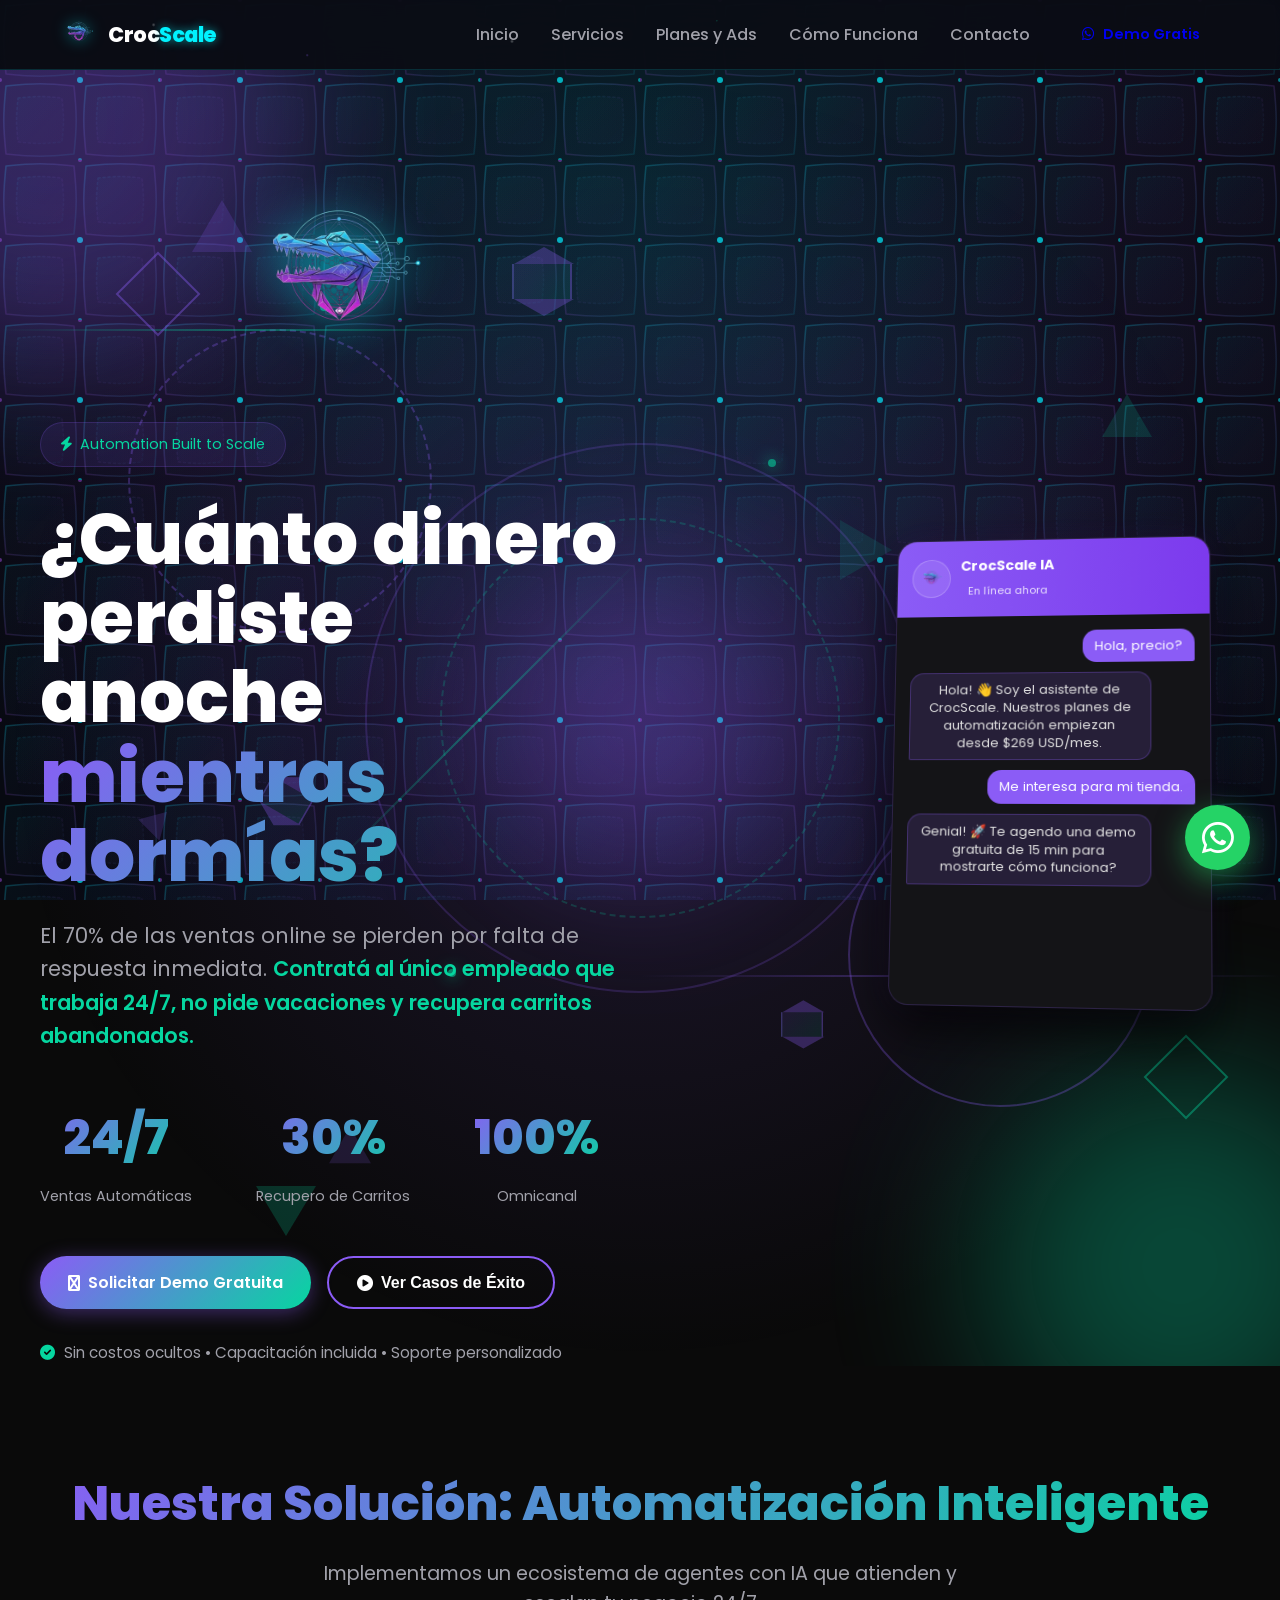
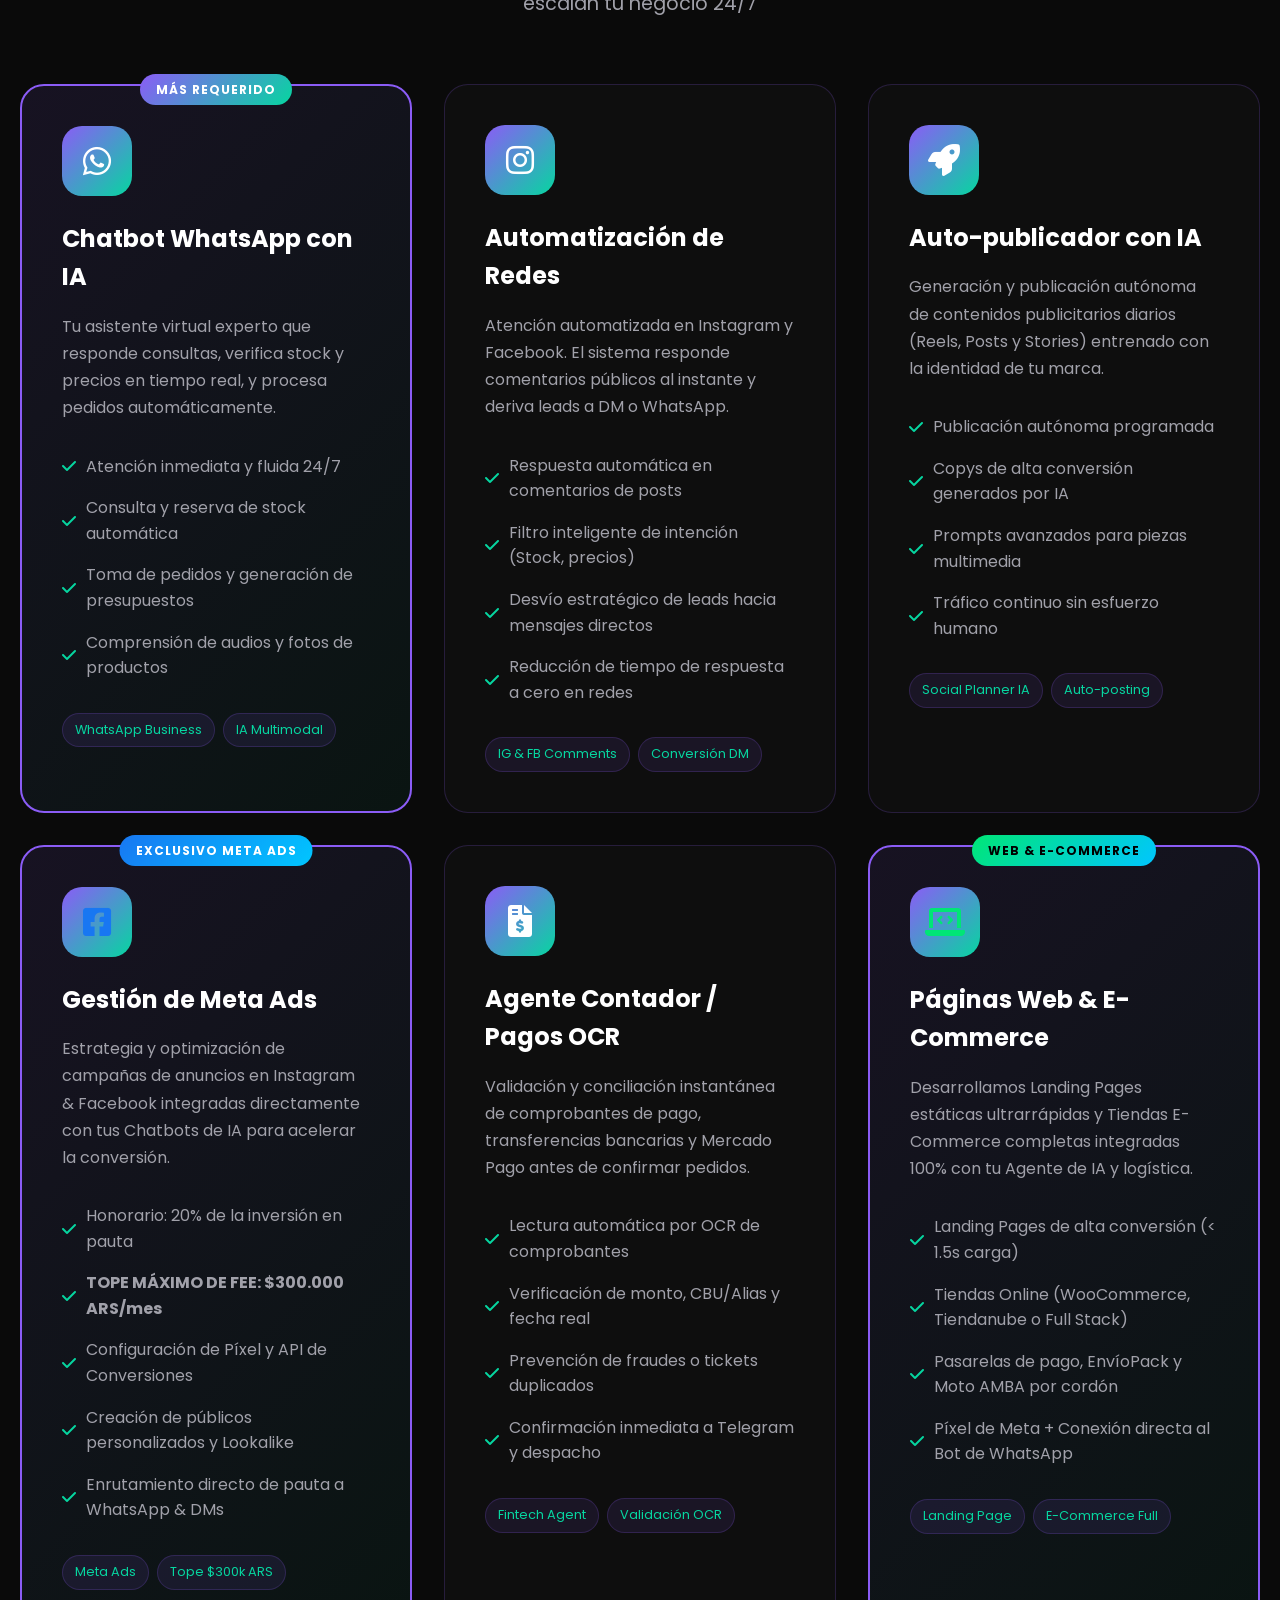
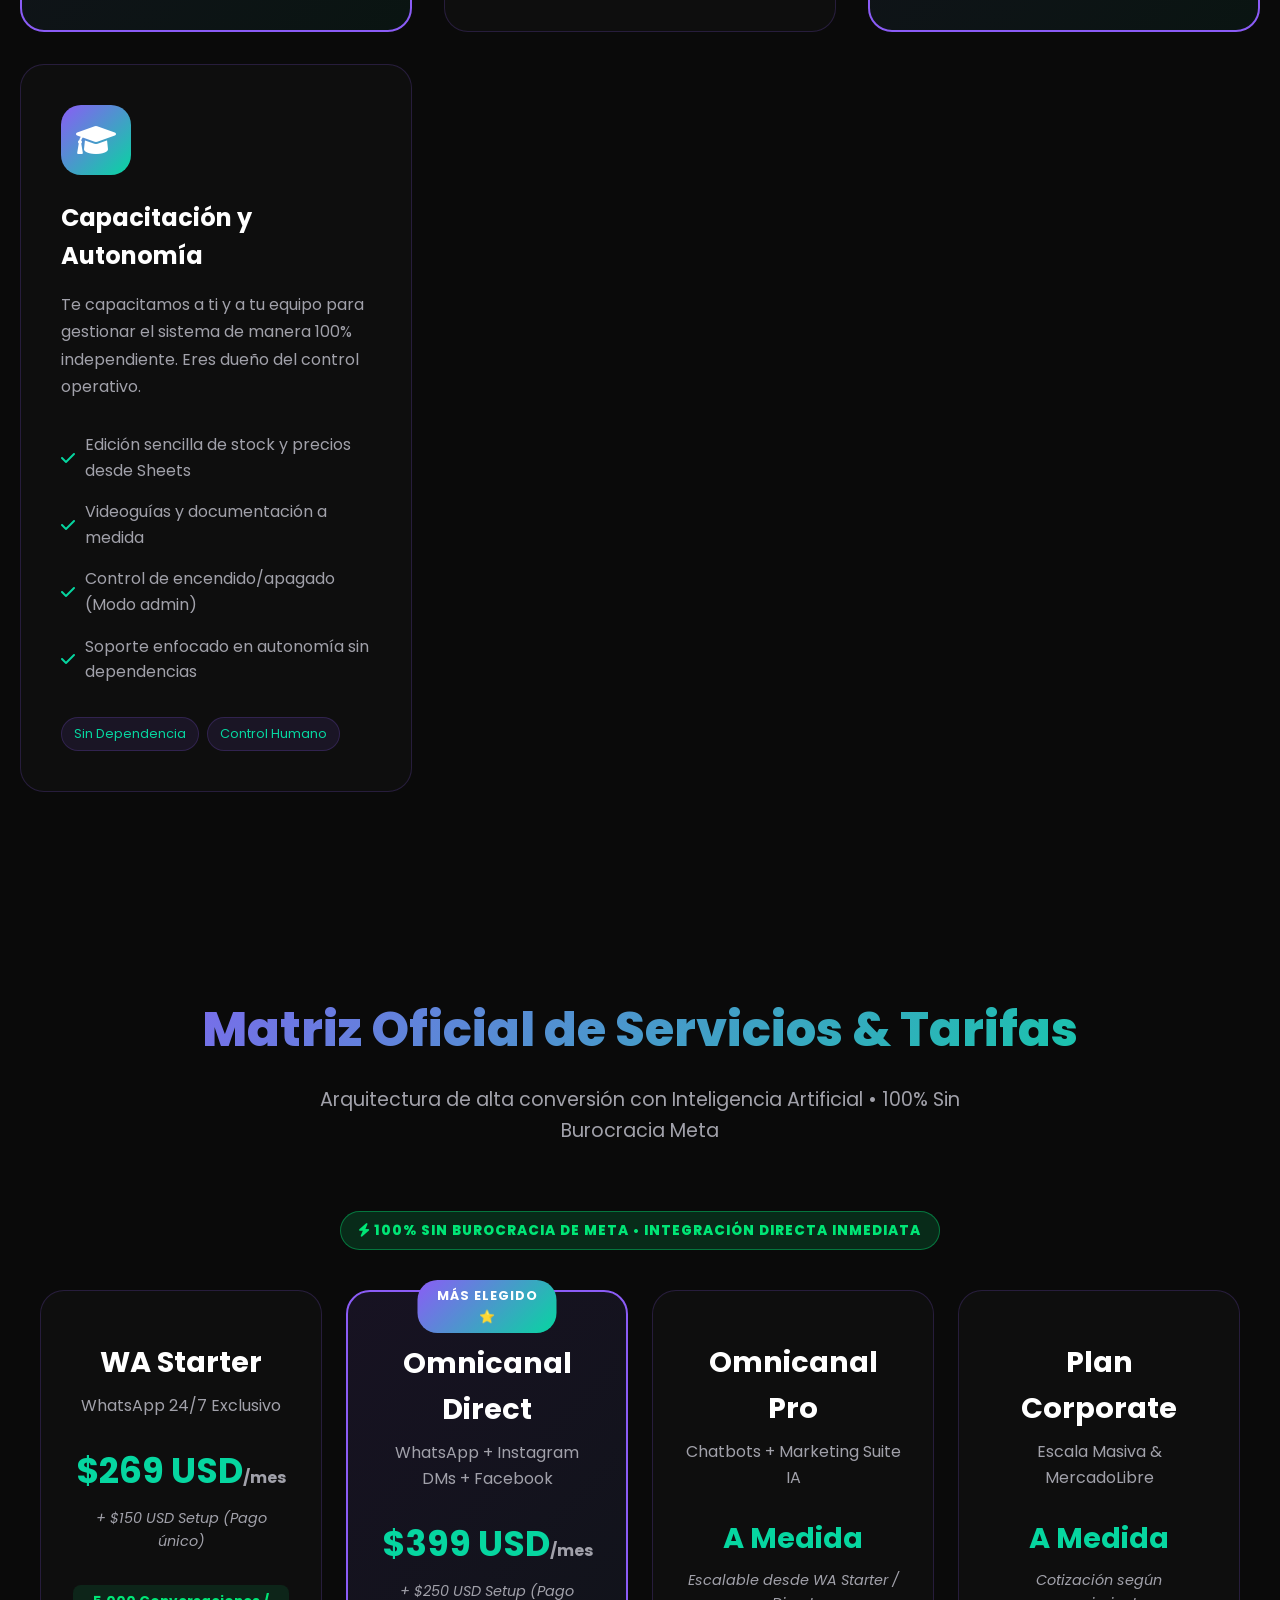
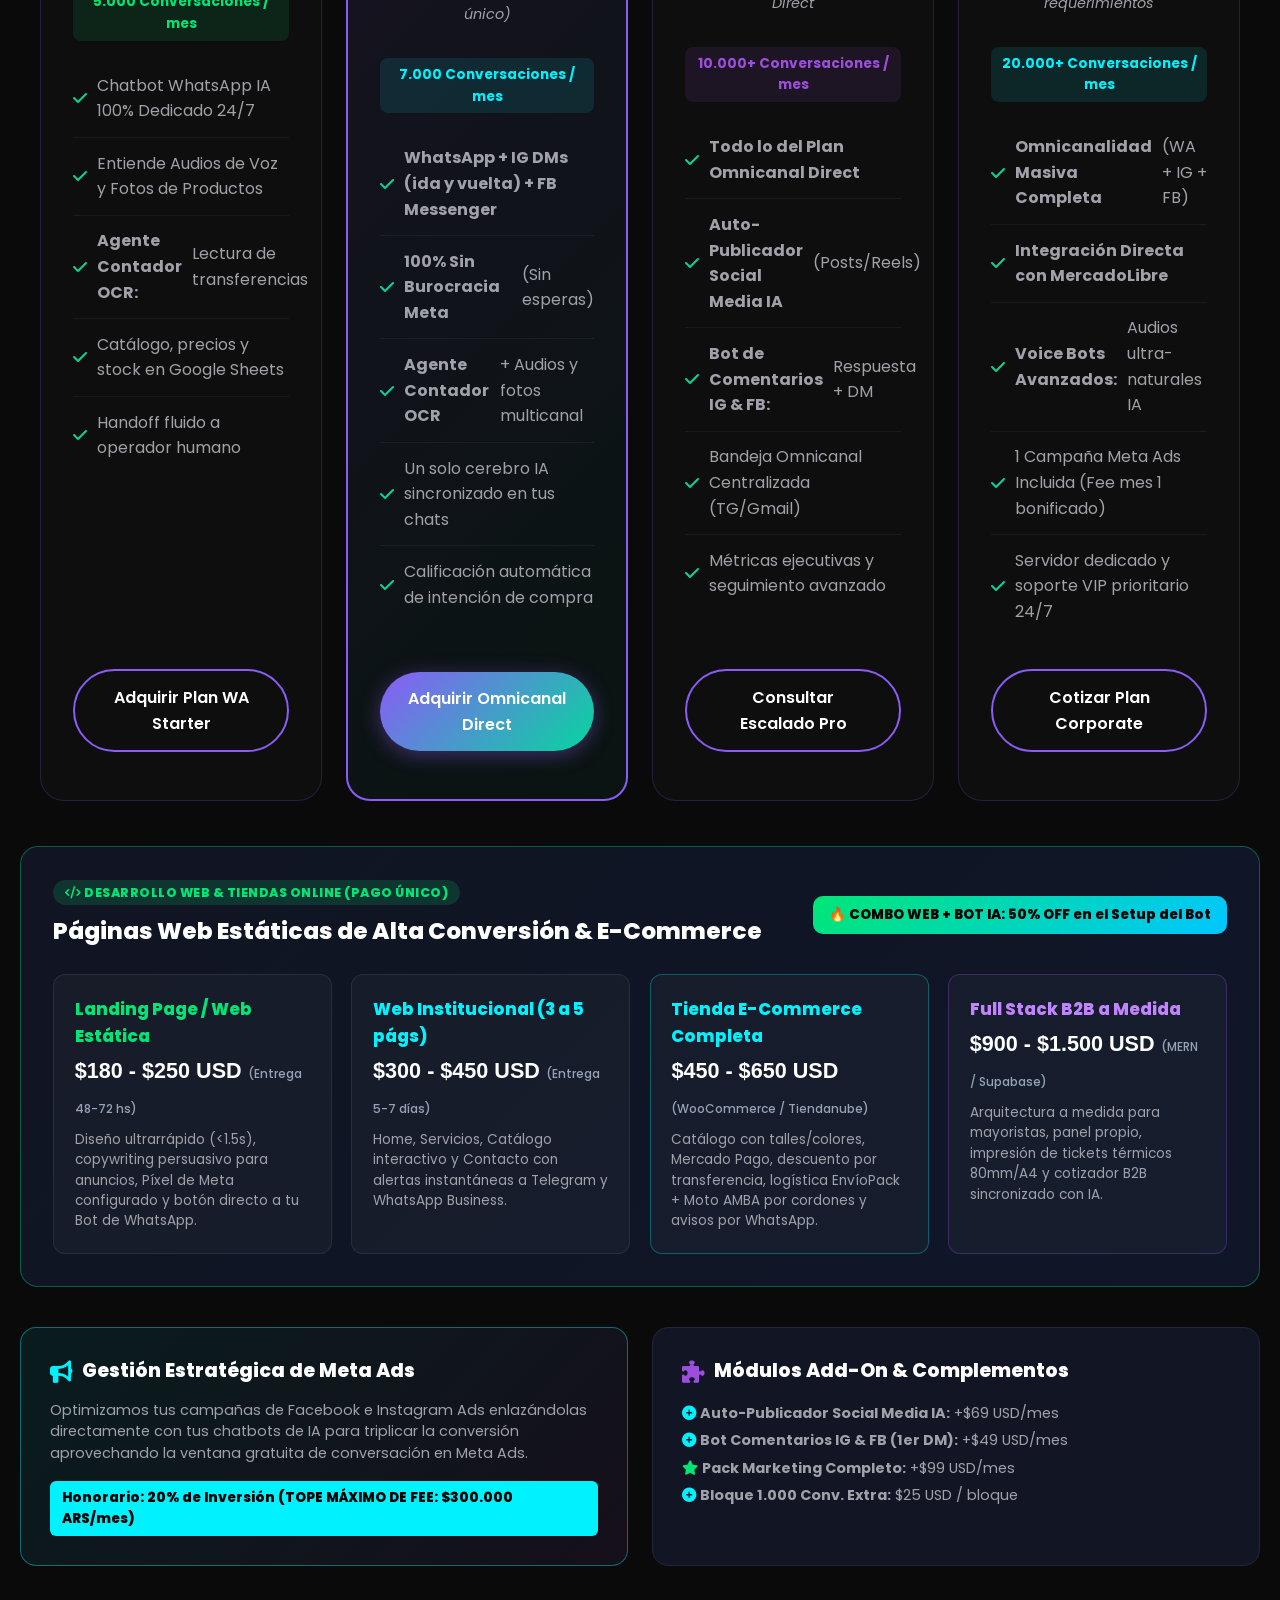
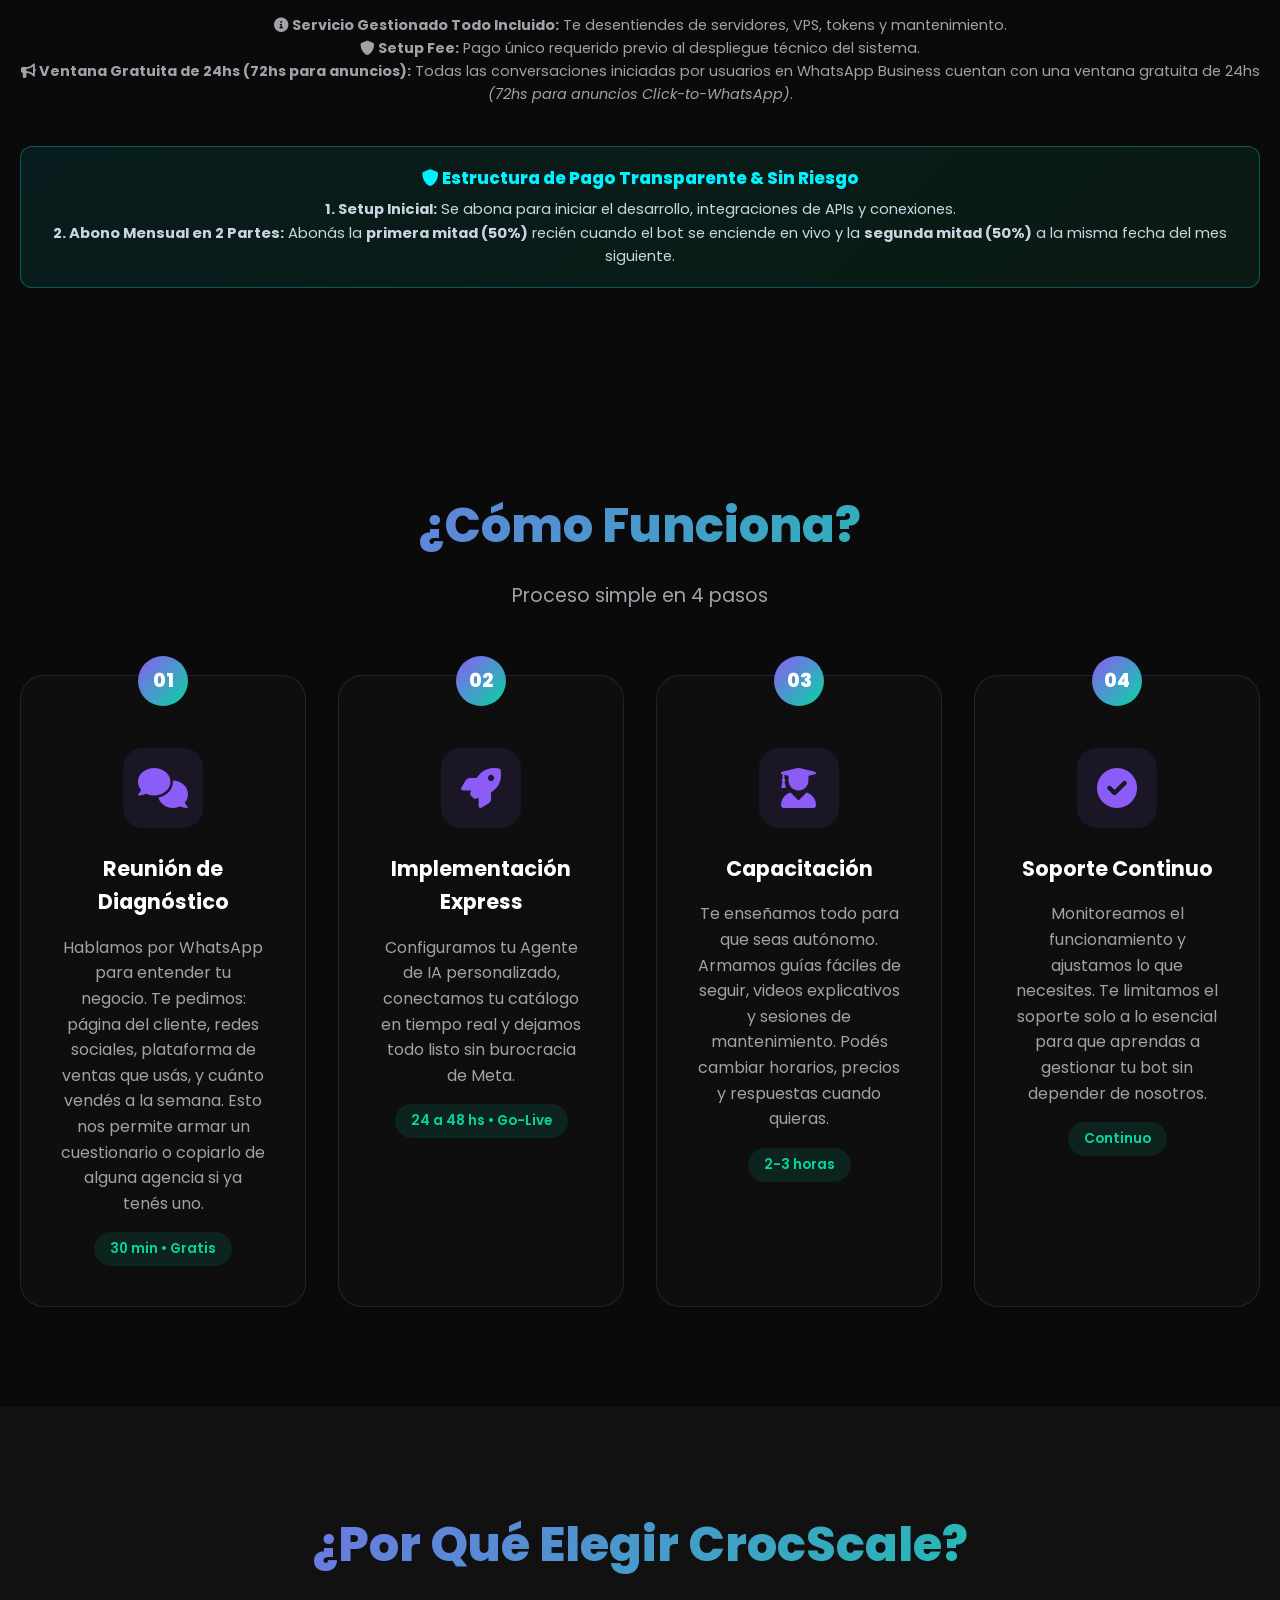
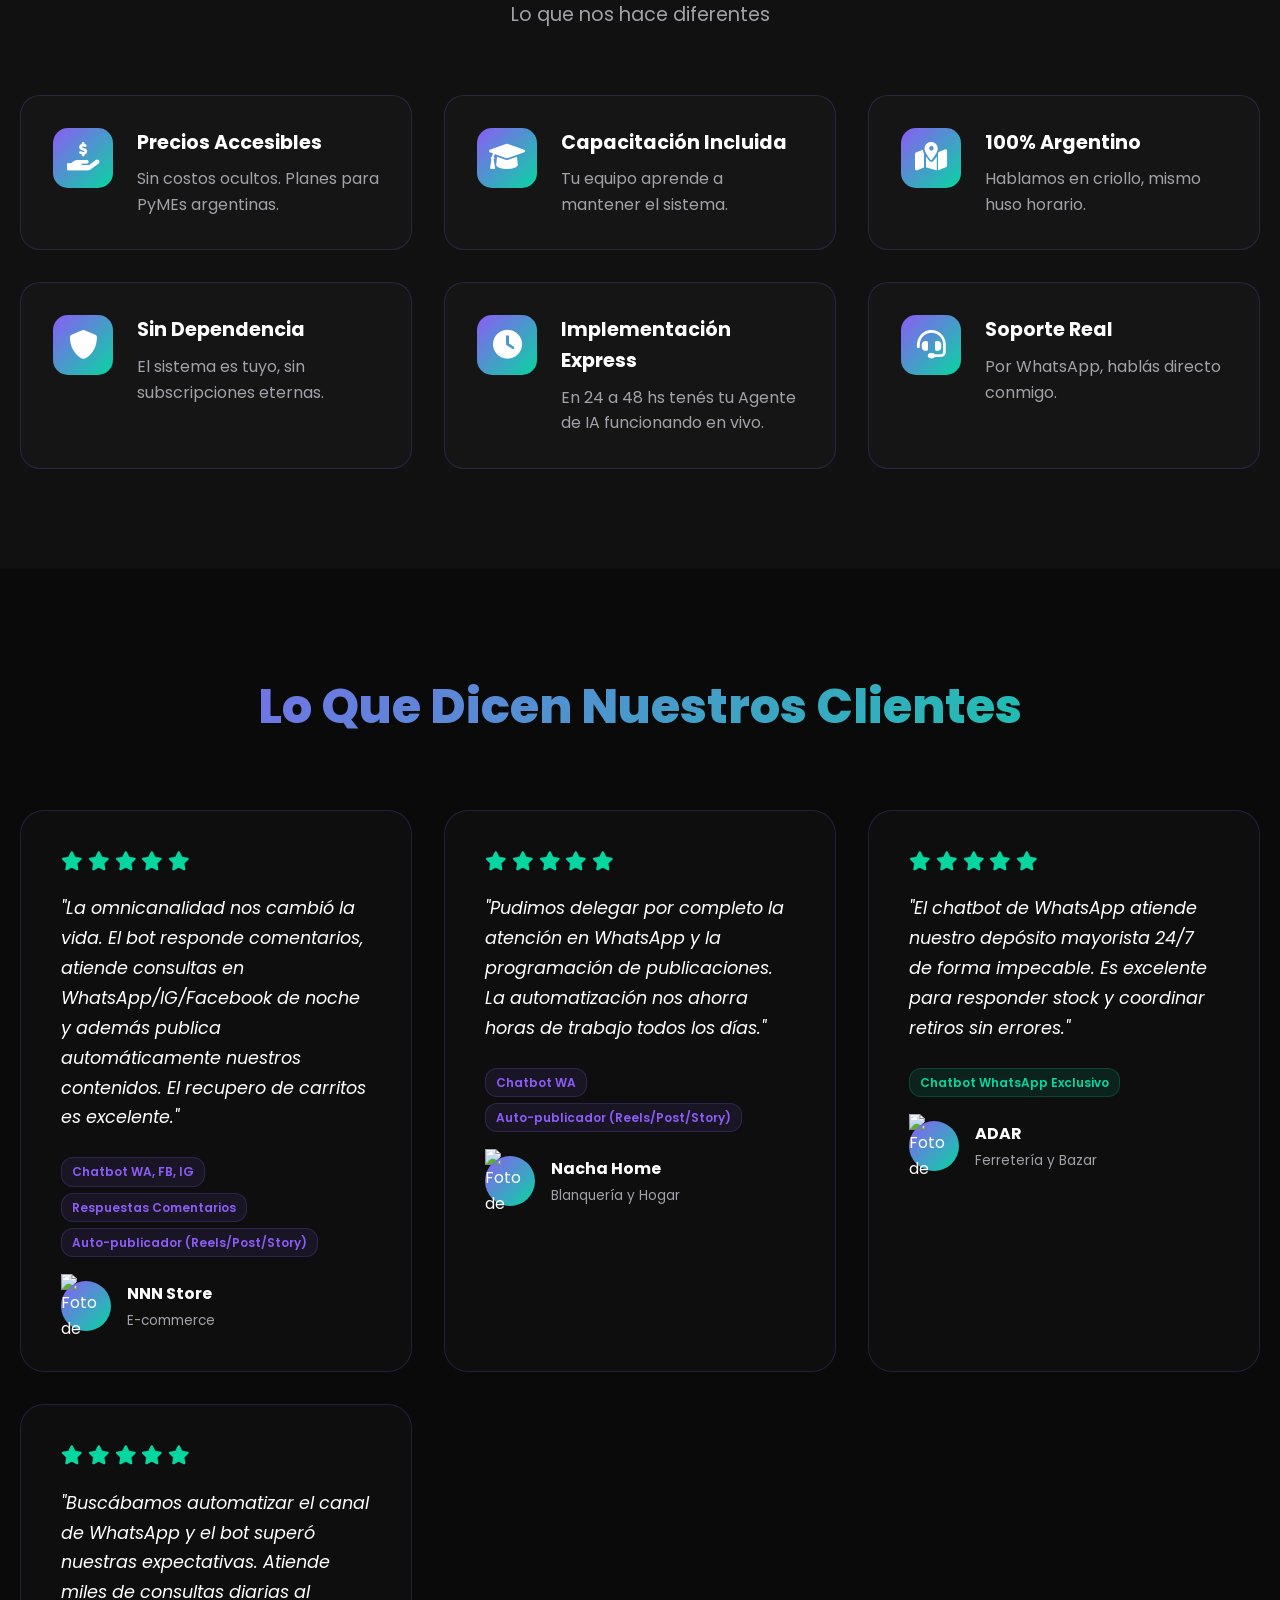
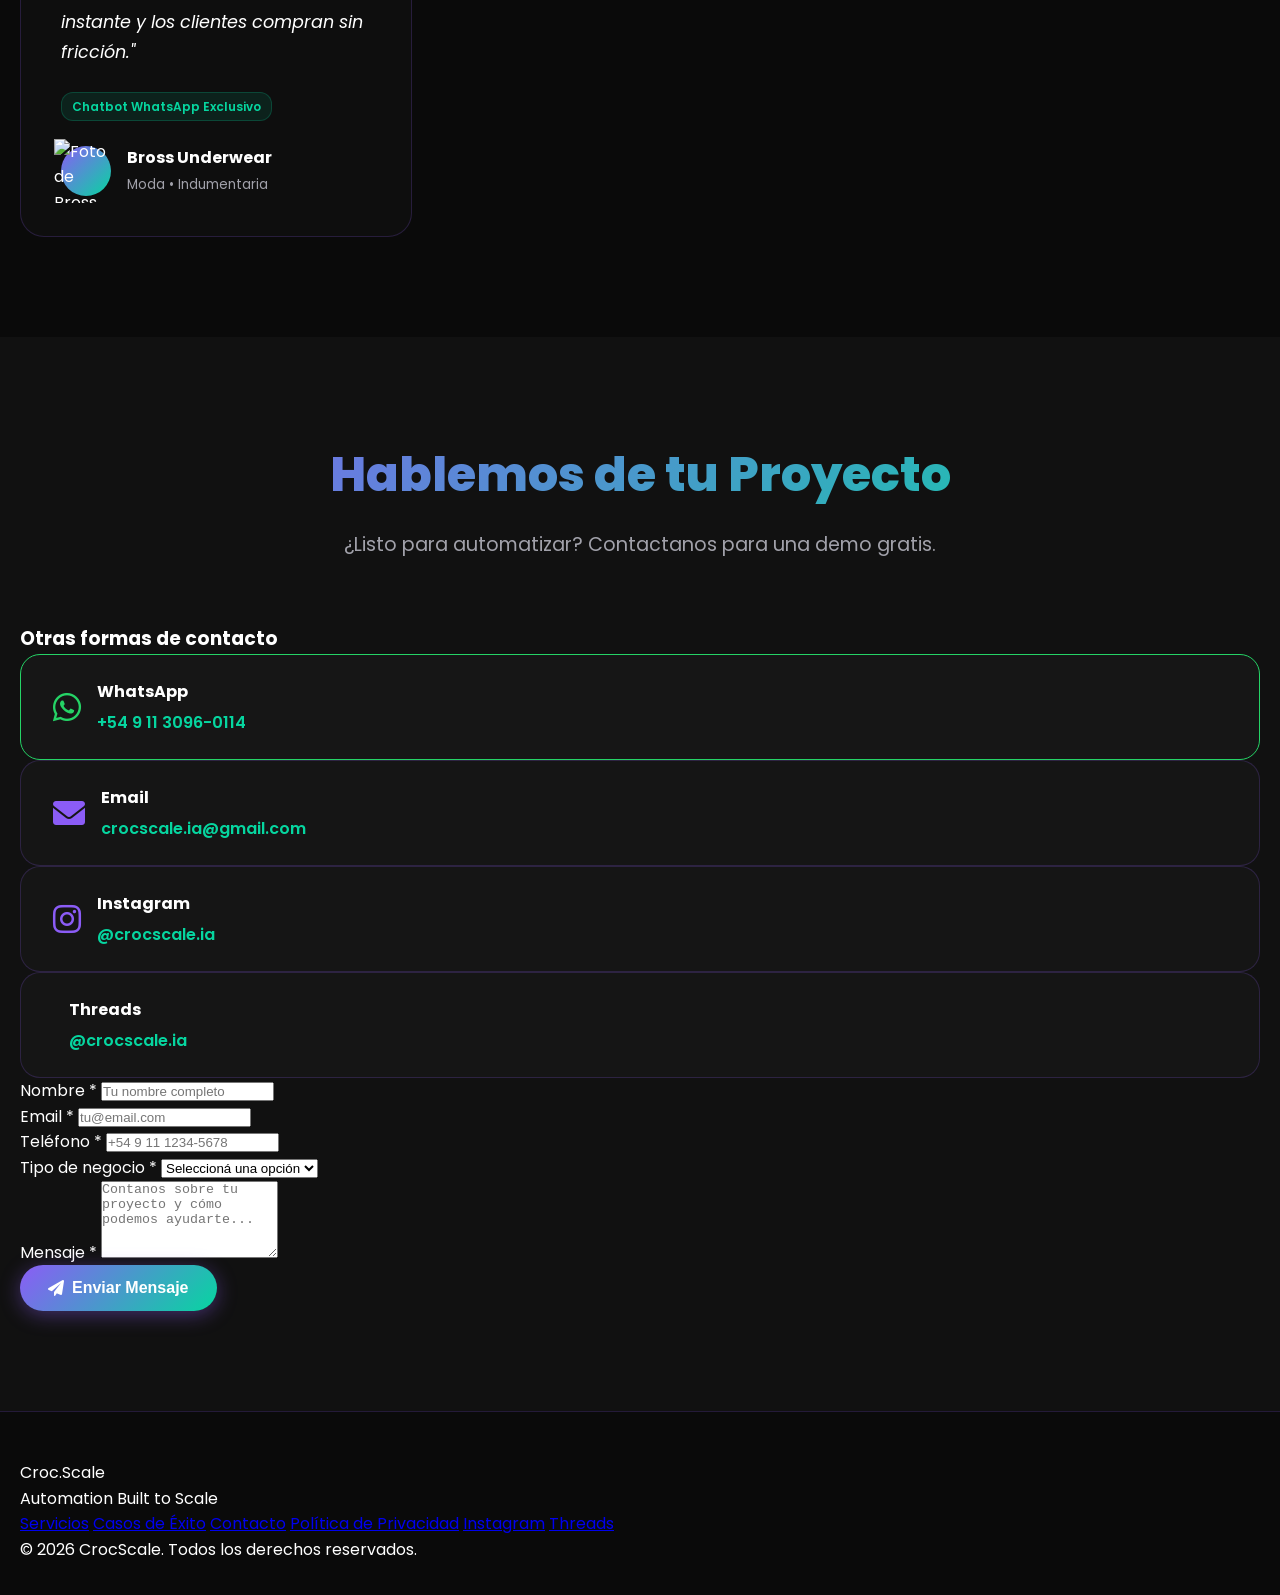
==== commit 3a838376: "feat: actualizar matriz de precios (Pro/Corporate a medida) y sumar Desarrollo Web Estáticas & E-Com" ====
--- a/index.html
+++ b/index.html
@@ -293,19 +293,41 @@
                     <div class="service-icon">
                         <i class="fas fa-file-invoice-dollar"></i>
                     </div>
-                    <h3 class="service-title">Agente Contador / Pagos</h3>
+                    <h3 class="service-title">Agente Contador / Pagos OCR</h3>
                     <p class="service-description">
-                        Gestión inteligente de cobros y señas obligatorias del 10%. Valida automáticamente comprobantes y transferencias bancarias.
+                        Validación y conciliación instantánea de comprobantes de pago, transferencias bancarias y Mercado Pago antes de confirmar pedidos.
                     </p>
                     <ul class="service-list">
-                        <li><i class="fas fa-check"></i> Control estricto de seña del 10%</li>
-                        <li><i class="fas fa-check"></i> Validación por OCR de comprobantes subidos</li>
+                        <li><i class="fas fa-check"></i> Lectura automática por OCR de comprobantes</li>
+                        <li><i class="fas fa-check"></i> Verificación de monto, CBU/Alias y fecha real</li>
                         <li><i class="fas fa-check"></i> Prevención de fraudes o tickets duplicados</li>
-                        <li><i class="fas fa-check"></i> Confirmación de cobro previa al despacho</li>
+                        <li><i class="fas fa-check"></i> Confirmación inmediata a Telegram y despacho</li>
                     </ul>
                     <div class="service-features">
                         <span class="feature-tag">Fintech Agent</span>
                         <span class="feature-tag">Validación OCR</span>
+                    </div>
+                </div>
+
+                <!-- Desarrollo Web & E-Commerce -->
+                <div class="service-card featured">
+                    <div class="service-badge" style="background: linear-gradient(135deg, #00e676, #00c6ff); color: #000;">WEB & E-COMMERCE</div>
+                    <div class="service-icon">
+                        <i class="fas fa-laptop-code" style="color: #00e676;"></i>
+                    </div>
+                    <h3 class="service-title">Páginas Web & E-Commerce</h3>
+                    <p class="service-description">
+                        Desarrollamos Landing Pages estáticas ultrarrápidas y Tiendas E-Commerce completas integradas 100% con tu Agente de IA y logística.
+                    </p>
+                    <ul class="service-list">
+                        <li><i class="fas fa-check"></i> Landing Pages de alta conversión (&lt; 1.5s carga)</li>
+                        <li><i class="fas fa-check"></i> Tiendas Online (WooCommerce, Tiendanube o Full Stack)</li>
+                        <li><i class="fas fa-check"></i> Pasarelas de pago, EnvíoPack y Moto AMBA por cordón</li>
+                        <li><i class="fas fa-check"></i> Píxel de Meta + Conexión directa al Bot de WhatsApp</li>
+                    </ul>
+                    <div class="service-features">
+                        <span class="feature-tag">Landing Page</span>
+                        <span class="feature-tag">E-Commerce Full</span>
                     </div>
                 </div>
 
@@ -407,12 +429,12 @@
                     <div class="pricing-header">
                         <h3>Omnicanal Pro</h3>
                         <p class="pricing-subtitle">Chatbots + Marketing Suite IA</p>
-                        <div class="pricing-price">$555 USD<small>/mes</small></div>
-                        <p class="pricing-setup">+ $300 USD Setup (Pago único)</p>
+                        <div class="pricing-price" style="font-size: 1.8rem;">A Medida</div>
+                        <p class="pricing-setup">Escalable desde WA Starter / Direct</p>
                     </div>
                     <div class="pricing-body">
                         <div style="background: rgba(157, 78, 221, 0.1); color: #9d4edd; font-size: 0.85rem; font-weight: 700; padding: 6px 10px; border-radius: 8px; text-align: center; margin-bottom: 1.2rem;">
-                            10.000 Conversaciones / mes
+                            10.000+ Conversaciones / mes
                         </div>
                         <ul class="pricing-features">
                             <li><i class="fas fa-check"></i> <strong>Todo lo del Plan Omnicanal Direct</strong></li>
@@ -421,9 +443,9 @@
                             <li><i class="fas fa-check"></i> Bandeja Omnicanal Centralizada (TG/Gmail)</li>
                             <li><i class="fas fa-check"></i> Métricas ejecutivas y seguimiento avanzado</li>
                         </ul>
-                        <a href="https://wa.me/5491130960114?text=Me%20interesa%20el%20Plan%20Omnicanal%20Pro" target="_blank"
+                        <a href="https://wa.me/5491130960114?text=Hola,%20quiero%20escalar%20al%20Plan%20Omnicanal%20Pro" target="_blank"
                             class="cta-button secondary full-width">
-                            Adquirir Omnicanal Pro
+                            Consultar Escalado Pro
                         </a>
                     </div>
                 </div>
@@ -438,7 +460,7 @@
                     </div>
                     <div class="pricing-body">
                         <div style="background: rgba(0, 242, 254, 0.1); color: #00f2fe; font-size: 0.85rem; font-weight: 700; padding: 6px 10px; border-radius: 8px; text-align: center; margin-bottom: 1.2rem;">
-                            20.000 Conversaciones / mes
+                            20.000+ Conversaciones / mes
                         </div>
                         <ul class="pricing-features">
                             <li><i class="fas fa-check"></i> <strong>Omnicanalidad Masiva Completa</strong> (WA + IG + FB)</li>
@@ -455,6 +477,59 @@
                 </div>
             </div>
 
+            <!-- BLOQUE DE DESARROLLO WEB & E-COMMERCE -->
+            <div style="margin-top: 2.8rem; background: linear-gradient(135deg, rgba(18, 22, 36, 0.95), rgba(15, 23, 42, 0.95)); border: 1.5px solid rgba(0, 230, 118, 0.35); border-radius: 18px; padding: 2rem;">
+                <div style="display: flex; flex-wrap: wrap; justify-content: space-between; align-items: center; gap: 1rem; margin-bottom: 1.5rem;">
+                    <div>
+                        <span style="background: rgba(0, 230, 118, 0.15); color: #00e676; font-size: 0.78rem; font-weight: 800; padding: 4px 12px; border-radius: 20px; text-transform: uppercase; letter-spacing: 0.5px;">
+                            <i class="fas fa-code"></i> Desarrollo Web & Tiendas Online (Pago Único)
+                        </span>
+                        <h3 style="font-size: 1.45rem; font-weight: 800; color: #fff; margin-top: 0.5rem;">Páginas Web Estáticas de Alta Conversión & E-Commerce</h3>
+                    </div>
+                    <div style="background: linear-gradient(135deg, #00e676, #00c6ff); color: #000; font-weight: 800; font-size: 0.85rem; padding: 8px 16px; border-radius: 10px;">
+                        🔥 COMBO WEB + BOT IA: 50% OFF en el Setup del Bot
+                    </div>
+                </div>
+
+                <div style="display: grid; grid-template-columns: repeat(auto-fit, minmax(240px, 1fr)); gap: 1.2rem;">
+                    <!-- Landing Page Estática -->
+                    <div style="background: rgba(255, 255, 255, 0.03); border: 1px solid rgba(255, 255, 255, 0.08); border-radius: 12px; padding: 1.3rem;">
+                        <h4 style="color: #00e676; font-size: 1.05rem; font-weight: 800; margin-bottom: 0.3rem;">Landing Page / Web Estática</h4>
+                        <div style="font-size: 1.35rem; font-weight: 900; color: #fff; margin-bottom: 0.4rem;">$180 - $250 USD <small style="font-size: 0.75rem; color: #94a3b8; font-weight: 500;">(Entrega 48-72 hs)</small></div>
+                        <p style="font-size: 0.85rem; color: var(--text-secondary); line-height: 1.5; margin-bottom: 0;">
+                            Diseño ultrarrápido (&lt;1.5s), copywriting persuasivo para anuncios, Píxel de Meta configurado y botón directo a tu Bot de WhatsApp.
+                        </p>
+                    </div>
+
+                    <!-- Web Institucional Multisección -->
+                    <div style="background: rgba(255, 255, 255, 0.03); border: 1px solid rgba(255, 255, 255, 0.08); border-radius: 12px; padding: 1.3rem;">
+                        <h4 style="color: #00f2fe; font-size: 1.05rem; font-weight: 800; margin-bottom: 0.3rem;">Web Institucional (3 a 5 págs)</h4>
+                        <div style="font-size: 1.35rem; font-weight: 900; color: #fff; margin-bottom: 0.4rem;">$300 - $450 USD <small style="font-size: 0.75rem; color: #94a3b8; font-weight: 500;">(Entrega 5-7 días)</small></div>
+                        <p style="font-size: 0.85rem; color: var(--text-secondary); line-height: 1.5; margin-bottom: 0;">
+                            Home, Servicios, Catálogo interactivo y Contacto con alertas instantáneas a Telegram y WhatsApp Business.
+                        </p>
+                    </div>
+
+                    <!-- Tienda E-Commerce Completa -->
+                    <div style="background: rgba(255, 255, 255, 0.03); border: 1px solid rgba(0, 242, 254, 0.3); border-radius: 12px; padding: 1.3rem;">
+                        <h4 style="color: #00f2fe; font-size: 1.05rem; font-weight: 800; margin-bottom: 0.3rem;">Tienda E-Commerce Completa</h4>
+                        <div style="font-size: 1.35rem; font-weight: 900; color: #fff; margin-bottom: 0.4rem;">$450 - $650 USD <small style="font-size: 0.75rem; color: #94a3b8; font-weight: 500;">(WooCommerce / Tiendanube)</small></div>
+                        <p style="font-size: 0.85rem; color: var(--text-secondary); line-height: 1.5; margin-bottom: 0;">
+                            Catálogo con talles/colores, Mercado Pago, descuento por transferencia, logística EnvíoPack + Moto AMBA por cordones y avisos por WhatsApp.
+                        </p>
+                    </div>
+
+                    <!-- E-Commerce Full Stack a Medida -->
+                    <div style="background: rgba(255, 255, 255, 0.03); border: 1px solid rgba(157, 78, 221, 0.3); border-radius: 12px; padding: 1.3rem;">
+                        <h4 style="color: #c084fc; font-size: 1.05rem; font-weight: 800; margin-bottom: 0.3rem;">Full Stack B2B a Medida</h4>
+                        <div style="font-size: 1.35rem; font-weight: 900; color: #fff; margin-bottom: 0.4rem;">$900 - $1.500 USD <small style="font-size: 0.75rem; color: #94a3b8; font-weight: 500;">(MERN / Supabase)</small></div>
+                        <p style="font-size: 0.85rem; color: var(--text-secondary); line-height: 1.5; margin-bottom: 0;">
+                            Arquitectura a medida para mayoristas, panel propio, impresión de tickets térmicos 80mm/A4 y cotizador B2B sincronizado con IA.
+                        </p>
+                    </div>
+                </div>
+            </div>
+
             <!-- BLOQUE DE META ADS & ADD-ONS -->
             <div style="display: grid; grid-template-columns: repeat(auto-fit, minmax(320px, 1fr)); gap: 1.5rem; margin-top: 2.5rem;">
                 <!-- Meta Ads -->
@@ -529,9 +604,9 @@
                     <div class="step-icon">
                         <i class="fas fa-rocket"></i>
                     </div>
-                    <h3>Desarrollo</h3>
-                    <p>Creamos tu chatbot personalizado e integramos con tus sistemas.</p>
-                    <div class="step-time">7-14 días</div>
+                    <h3>Implementación Express</h3>
+                    <p>Configuramos tu Agente de IA personalizado, conectamos tu catálogo en tiempo real y dejamos todo listo sin burocracia de Meta.</p>
+                    <div class="step-time">24 a 48 hs • Go-Live</div>
                 </div>
 
                 <div class="step-item">
@@ -612,8 +687,8 @@
                         <i class="fas fa-clock"></i>
                     </div>
                     <div class="benefit-content">
-                        <h3>Implementación Rápida</h3>
-                        <p>En 1-2 semanas tenés tu chatbot funcionando.</p>
+                        <h3>Implementación Express</h3>
+                        <p>En 24 a 48 hs tenés tu Agente de IA funcionando en vivo.</p>
                     </div>
                 </div>
 
@@ -865,4 +940,4 @@
     <script src="./js/app.js"></script>
 </body>
 
-</html>
+</html>
